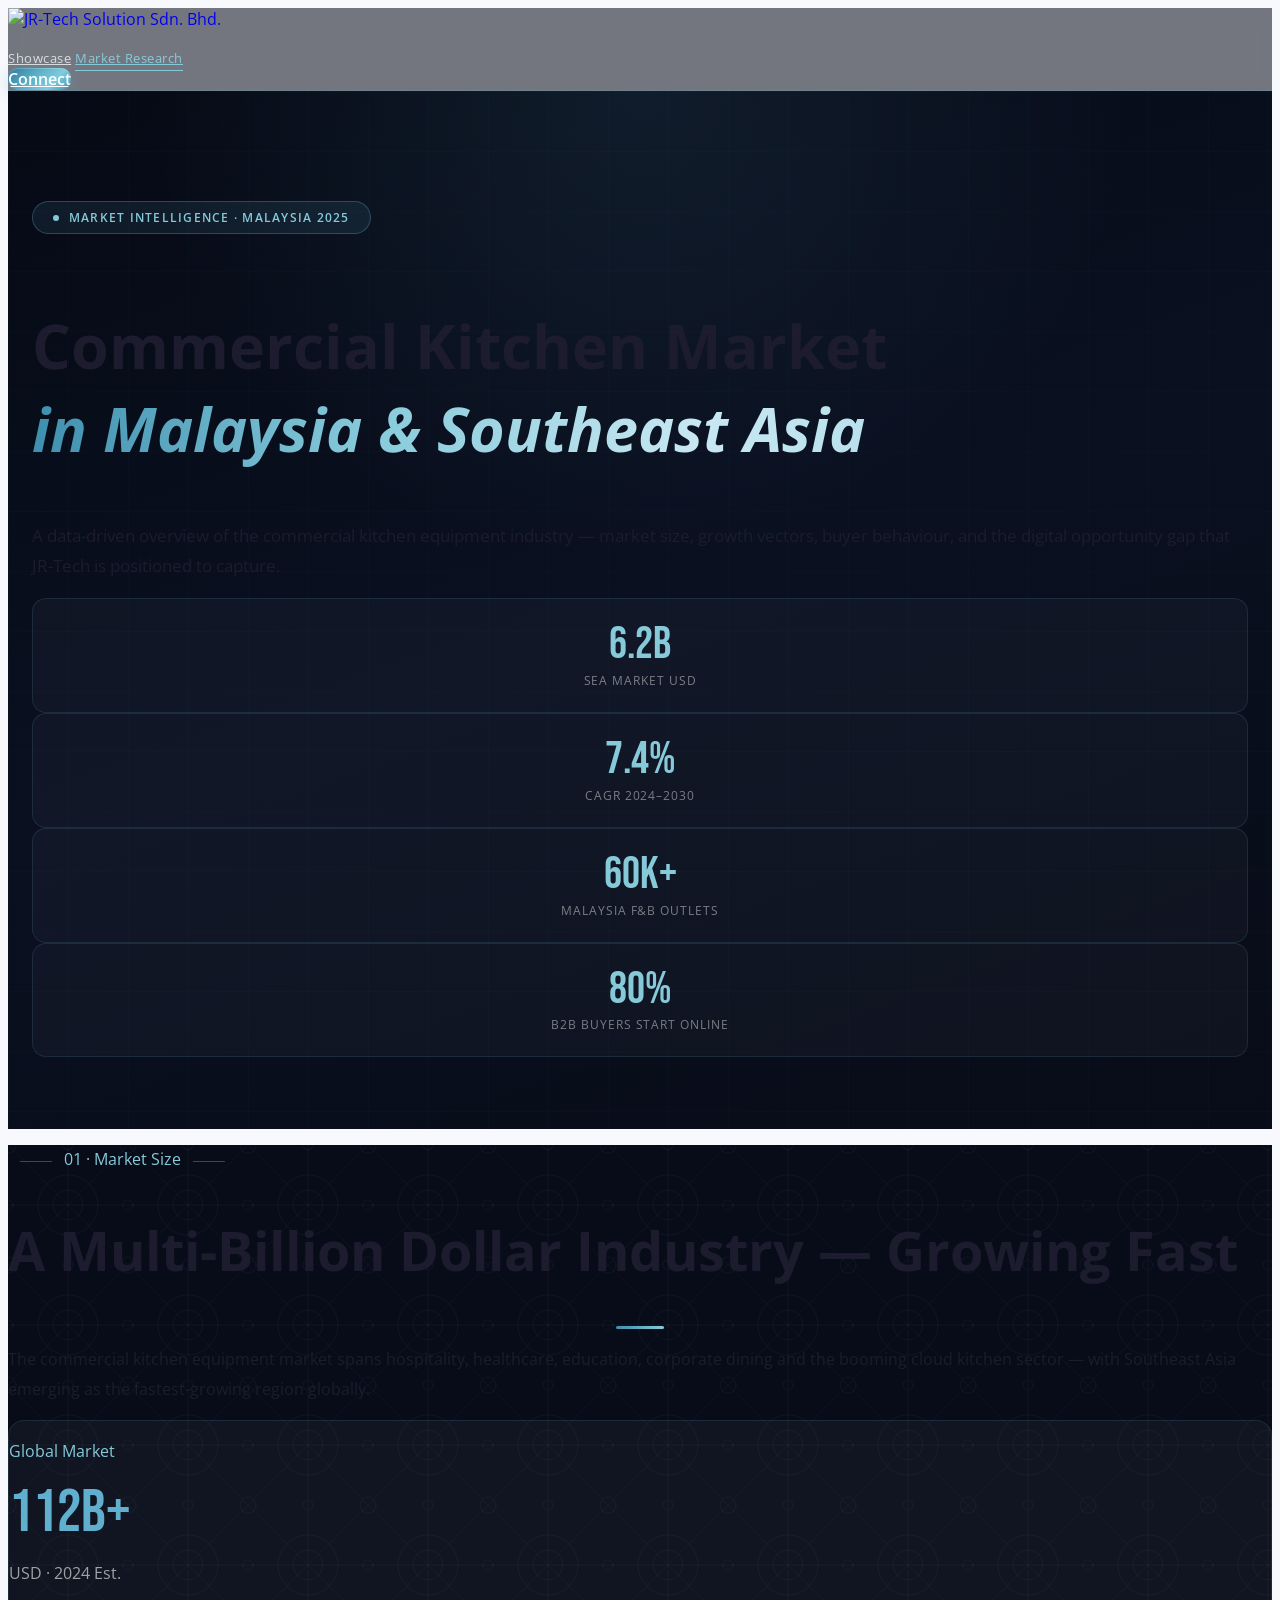
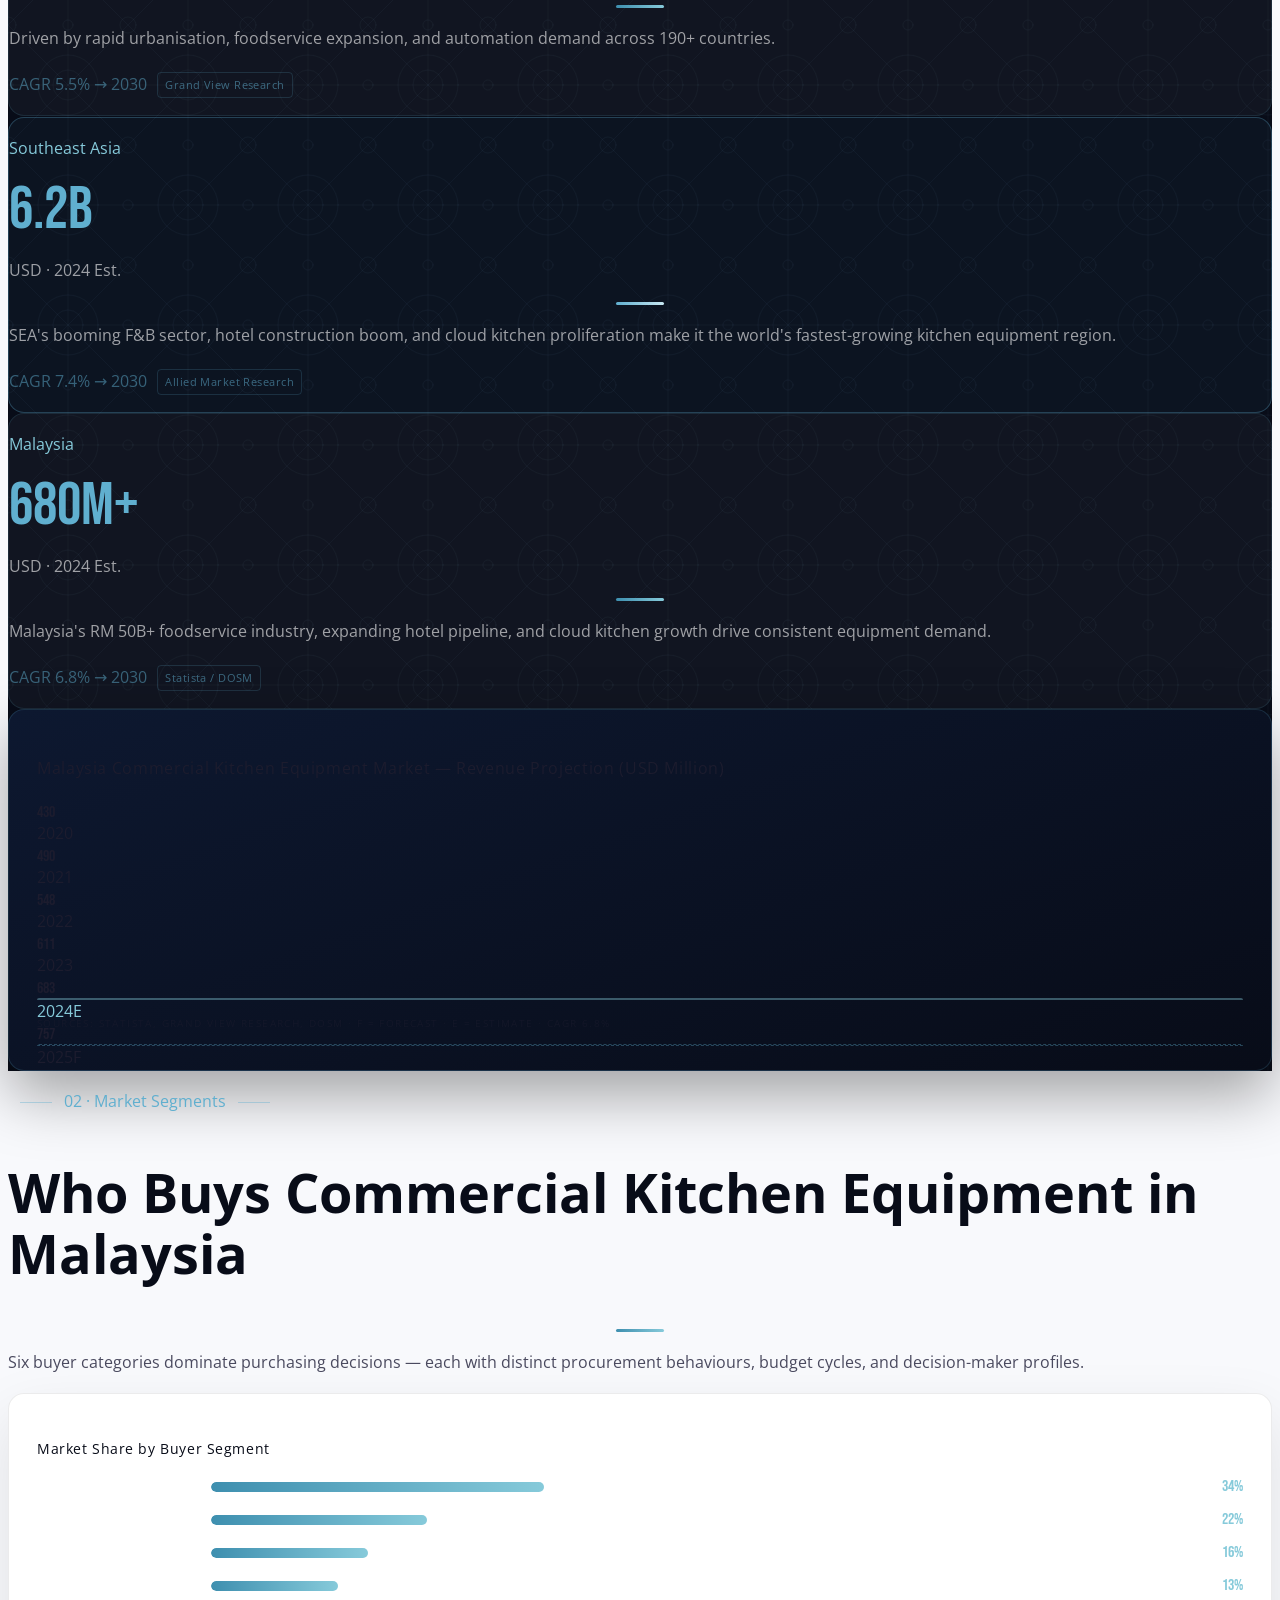
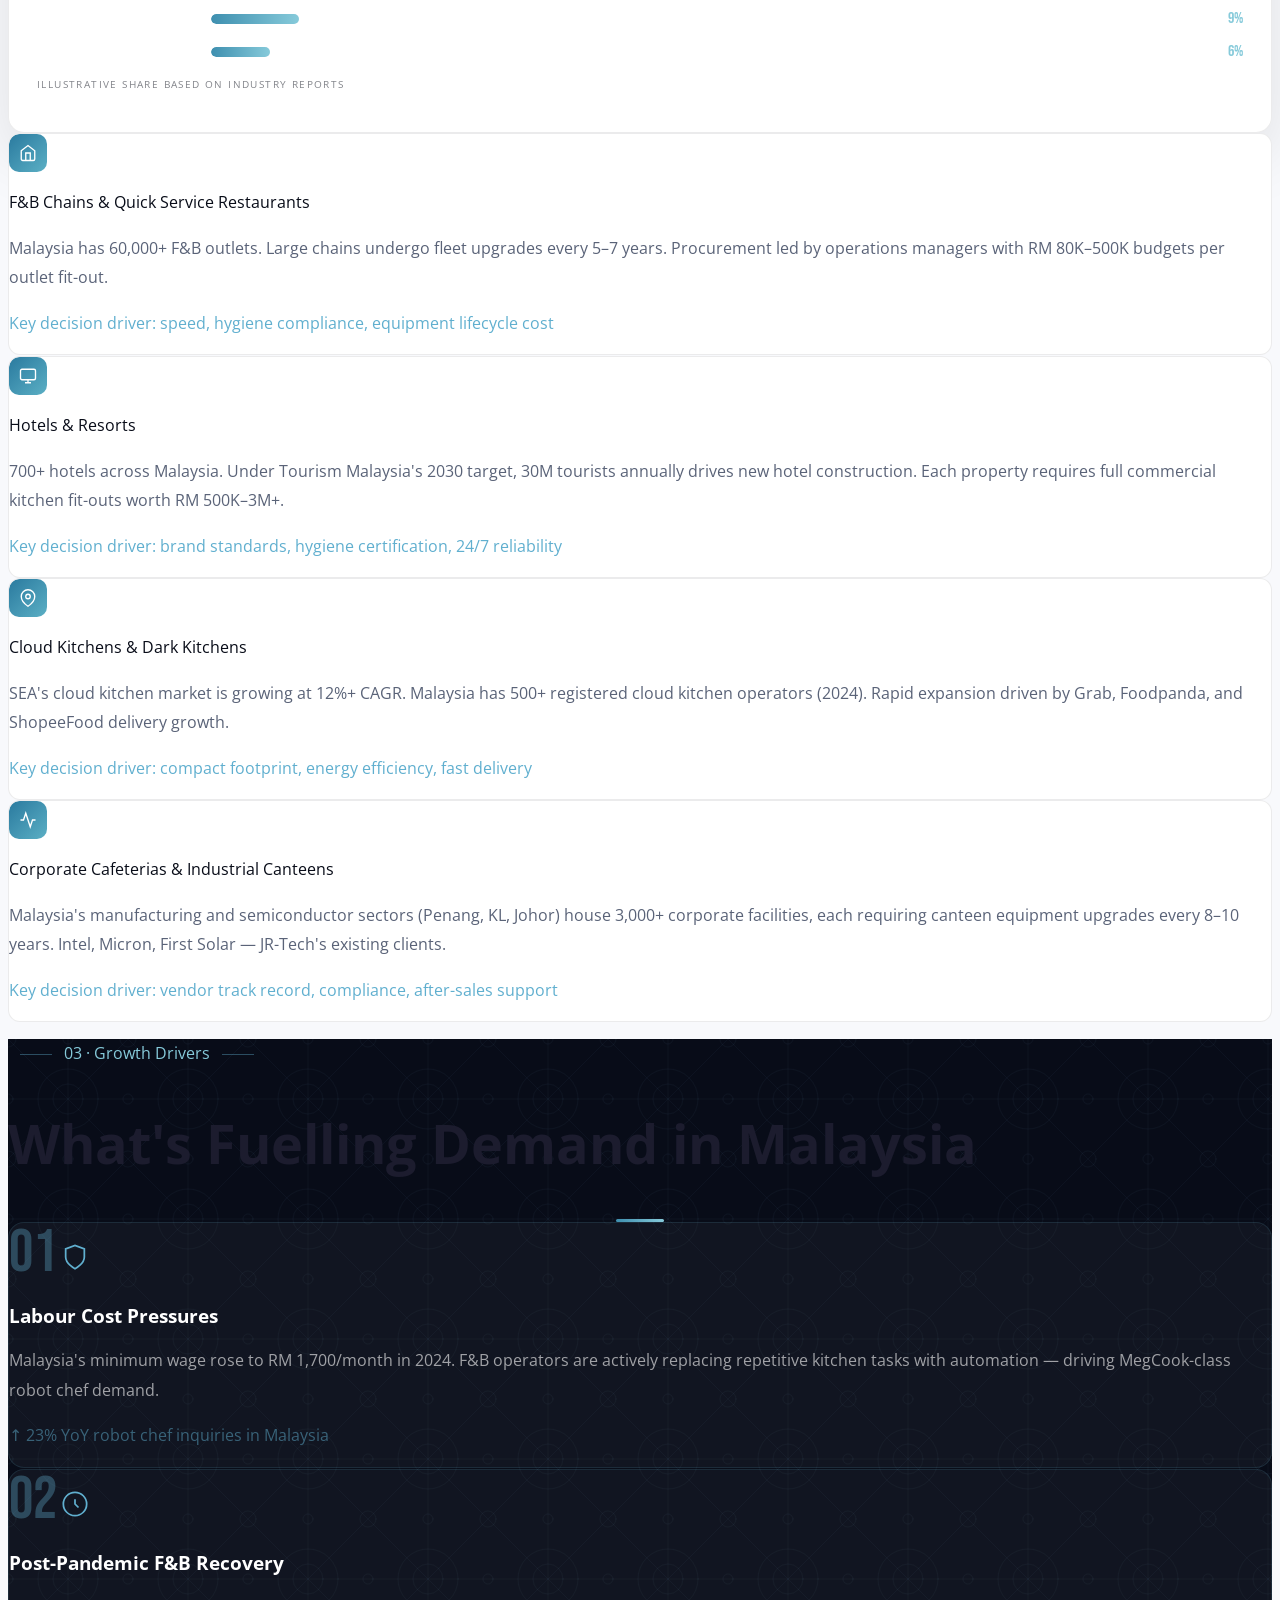
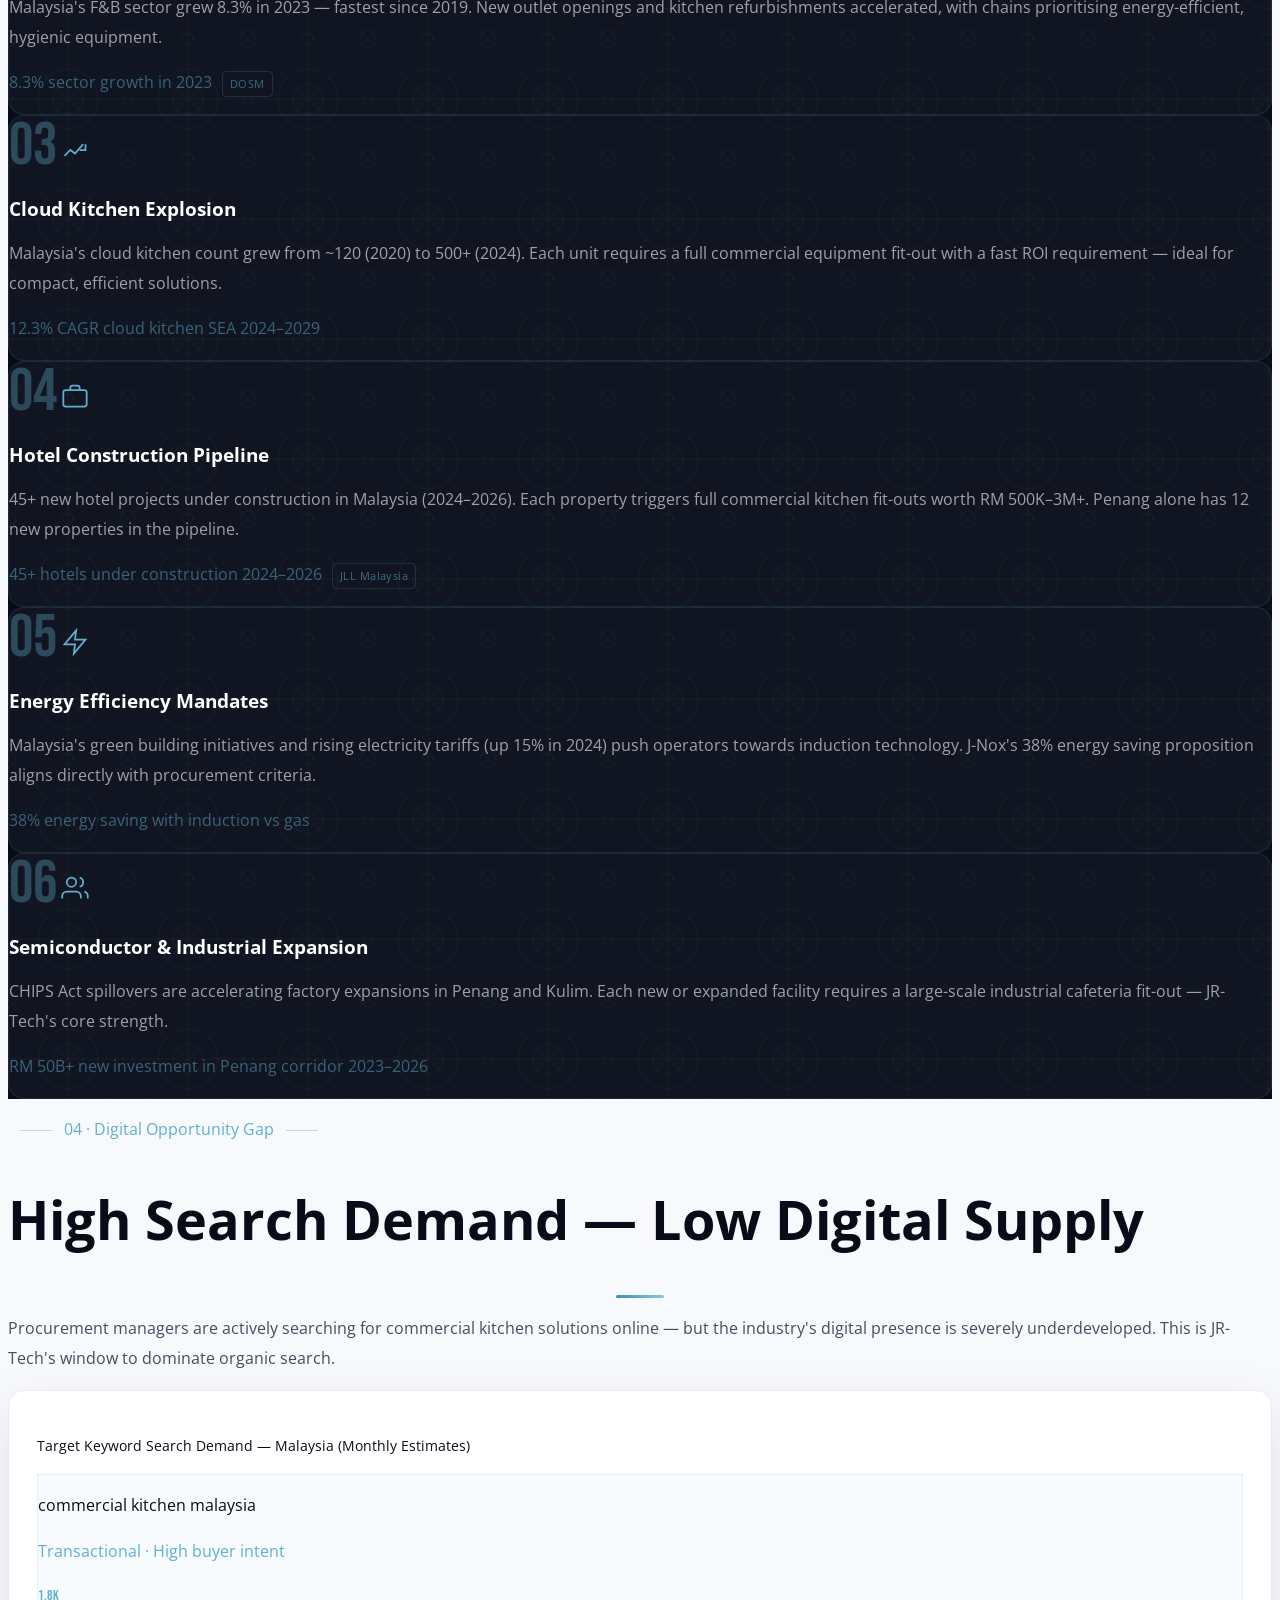
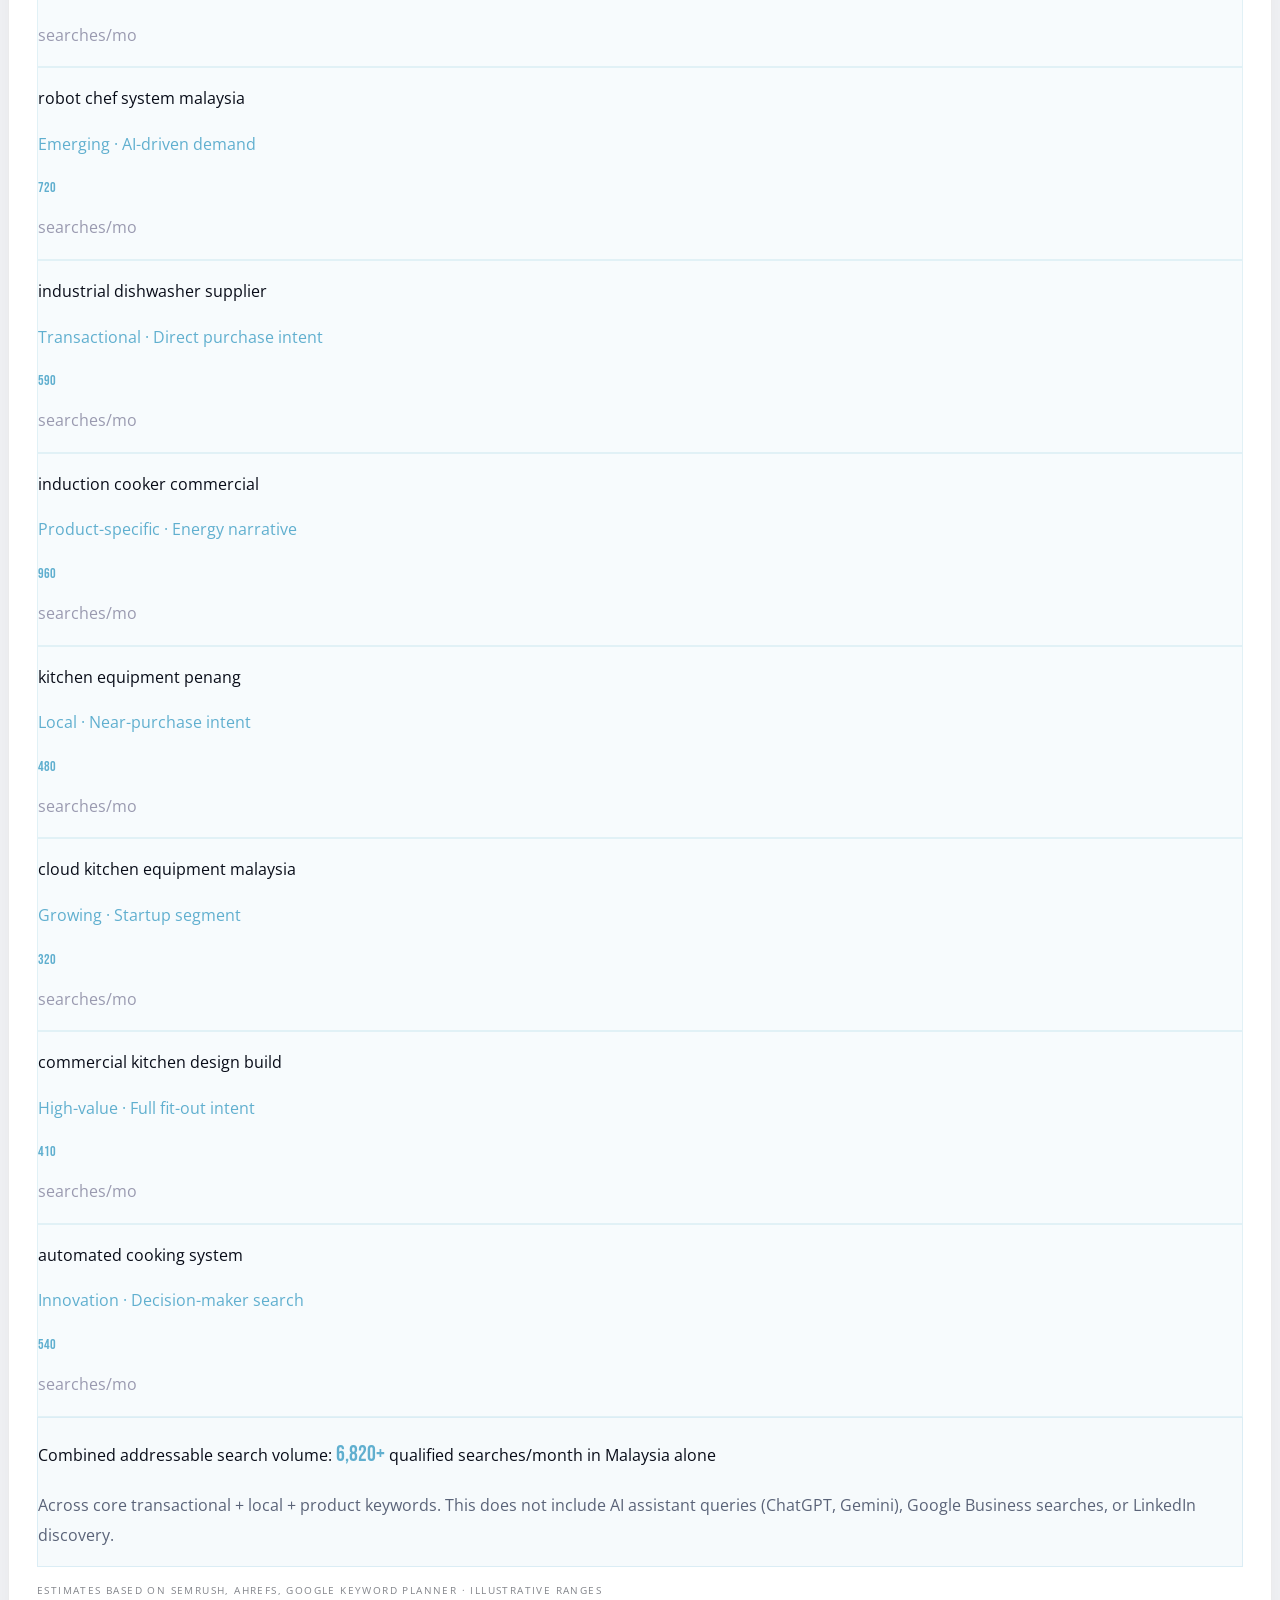
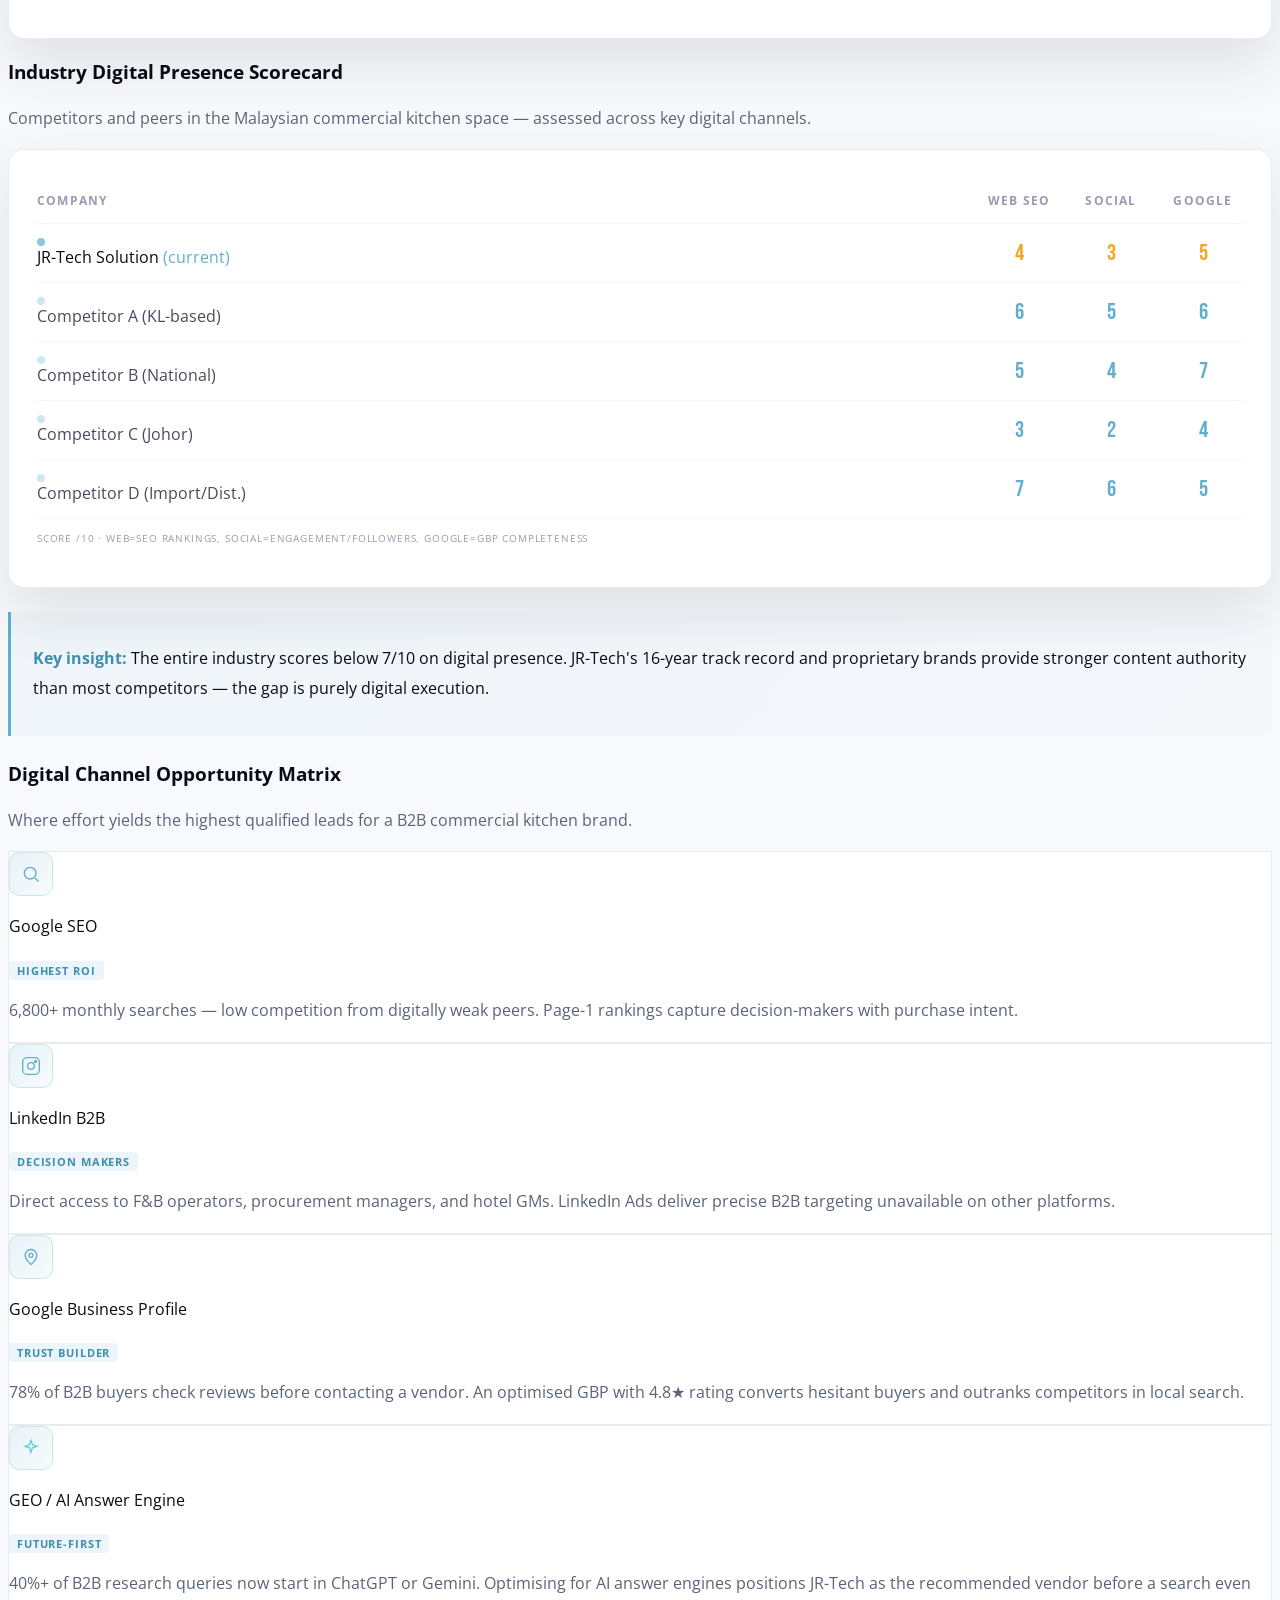
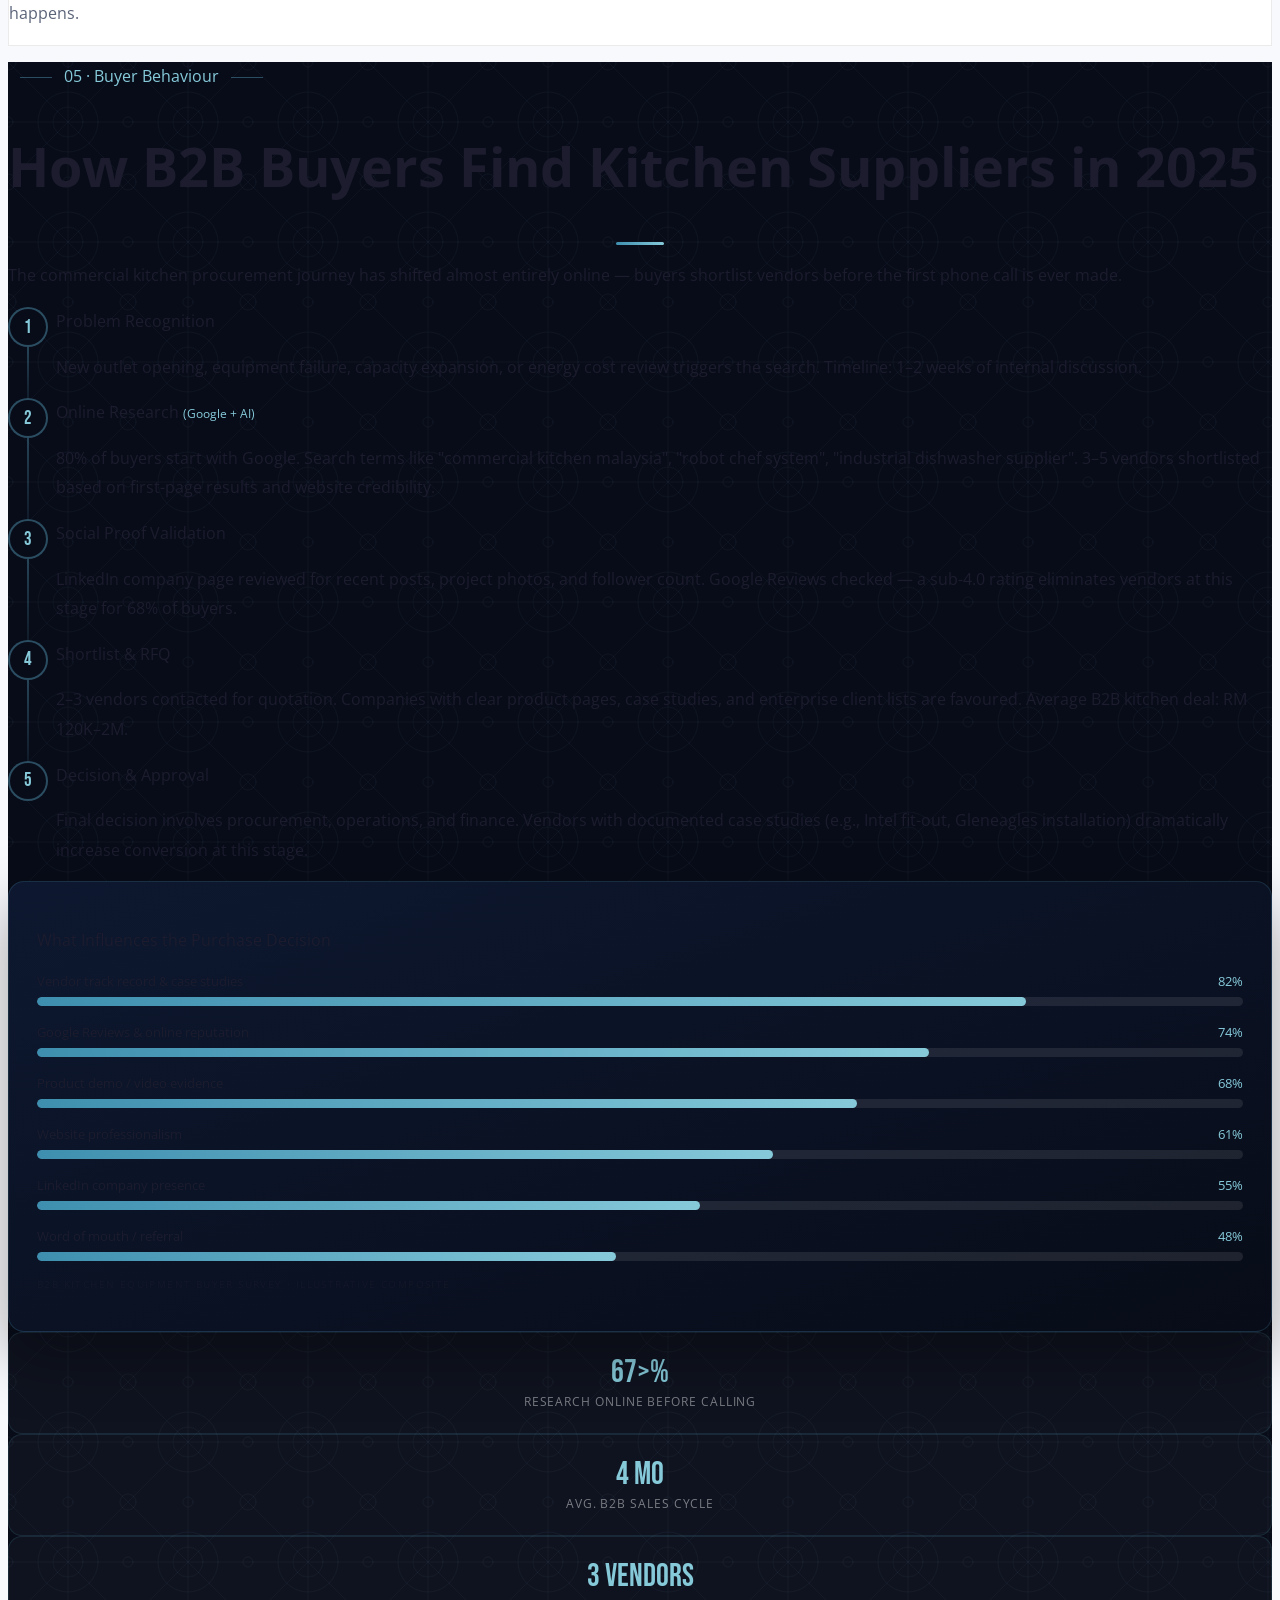
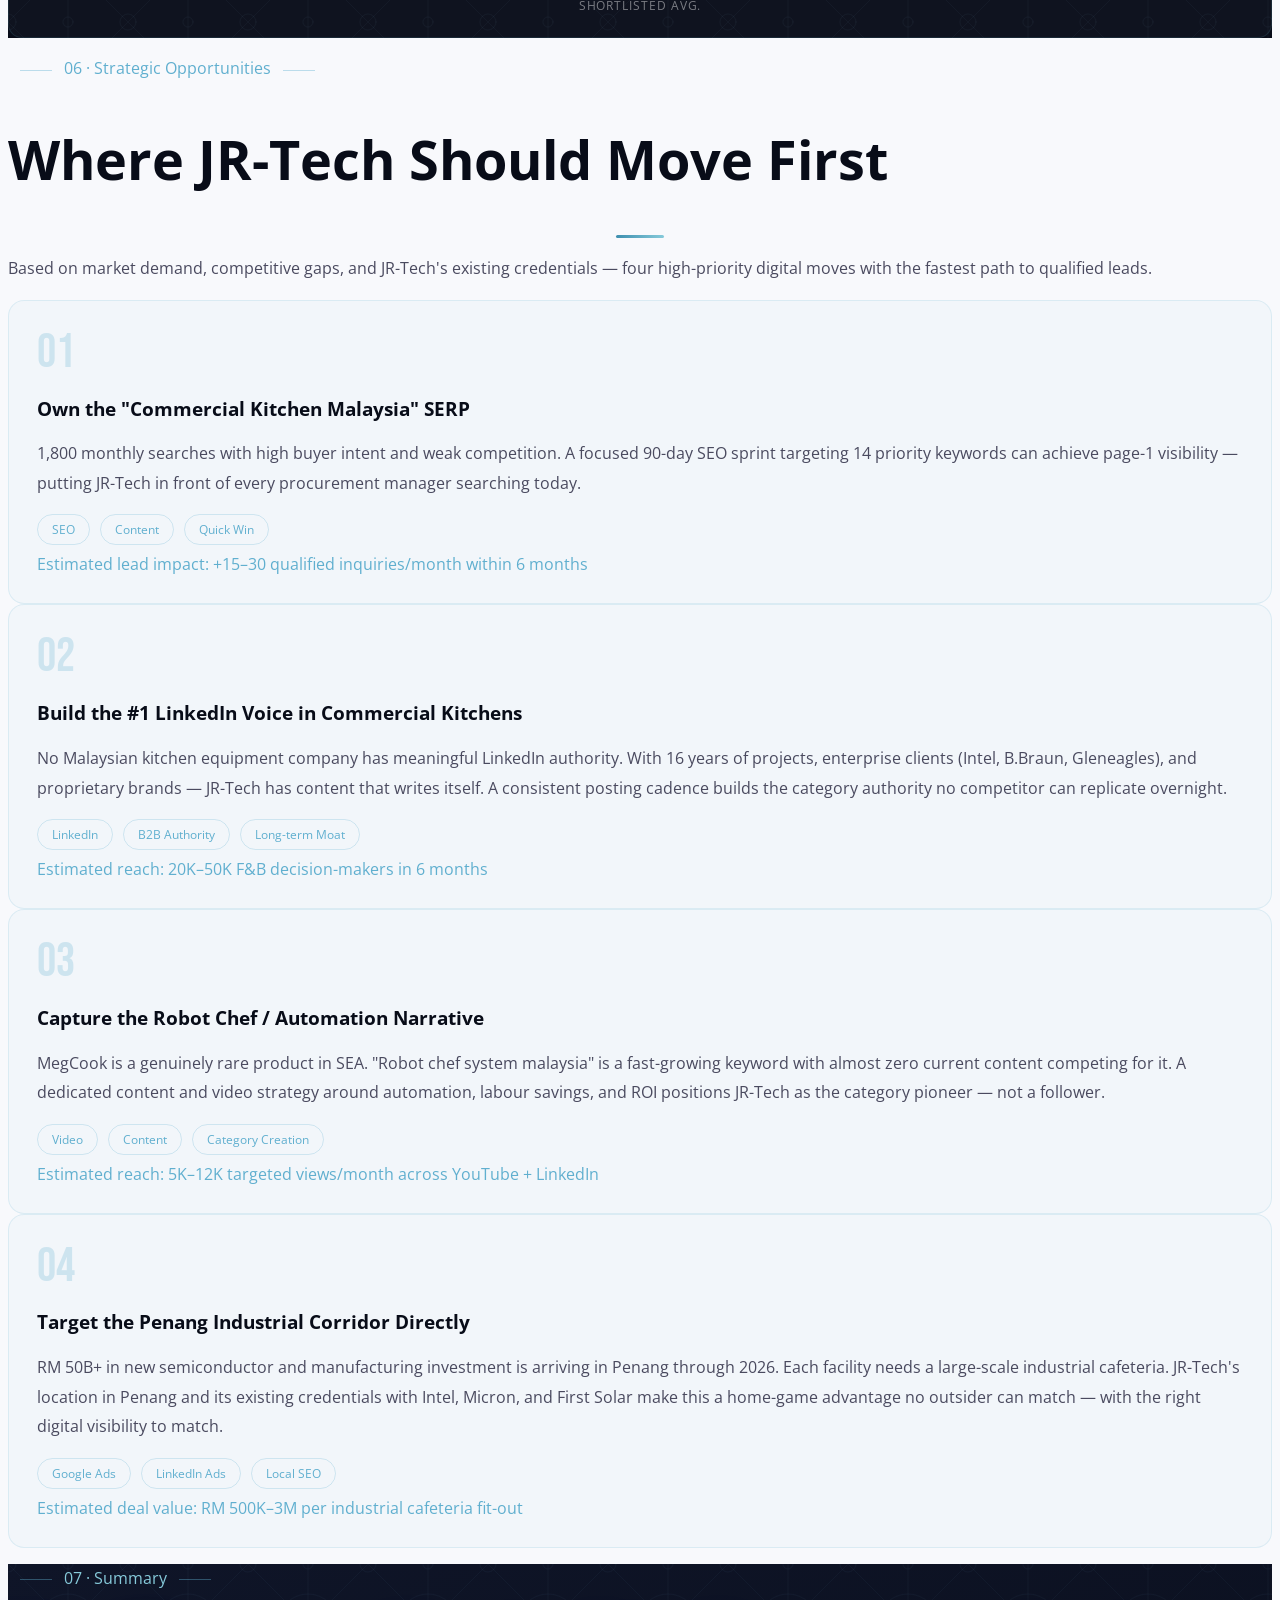
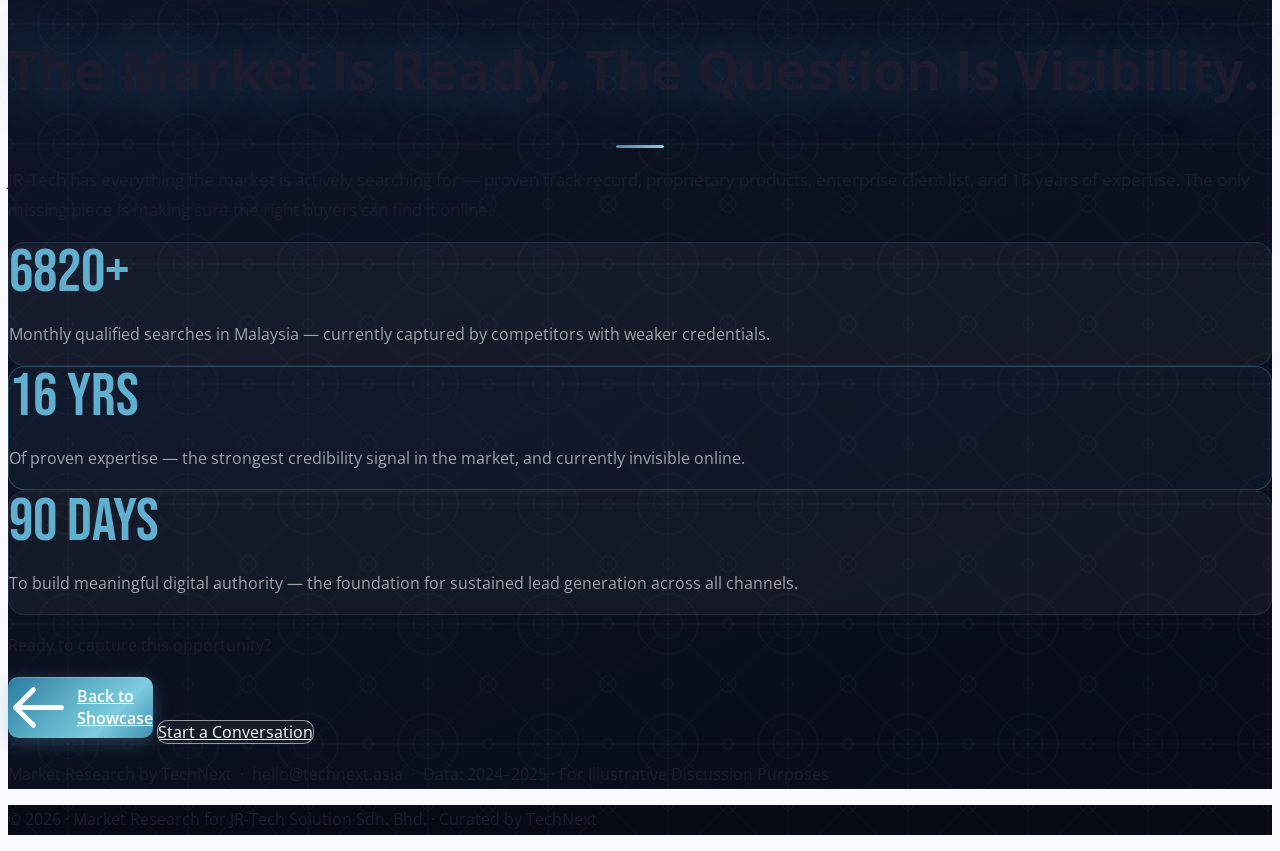
==== market-research.html @ 97bd0e23 "Add comprehensive market research page with 7 sections - Market size: Global $112B, SEA $6.2B, Malay" ====
<!DOCTYPE html>
<html lang="en">
<head>
<meta charset="UTF-8"/>
<meta name="viewport" content="width=device-width, initial-scale=1.0"/>
<title>Market Research — JR-Tech Solution Sdn. Bhd. | TechNext</title>
<meta name="robots" content="noindex, nofollow"/>
<link rel="preconnect" href="https://fonts.googleapis.com"/>
<link rel="preconnect" href="https://fonts.gstatic.com" crossorigin/>
<link href="https://fonts.googleapis.com/css2?family=Open+Sans:ital,wght@0,300;0,400;0,500;0,600;0,700;0,800;1,400&family=Bebas+Neue&display=swap" rel="stylesheet"/>
<script src="https://cdn.tailwindcss.com"></script>
<script>
tailwind.config={theme:{extend:{colors:{steel:{'DEFAULT':'#080C18','light':'#0F1528','mid':'#141A32'},metal:{'DEFAULT':'#60AFCF','light':'#86CADA','pale':'#EDF5F8'},silver:{'DEFAULT':'#F8F9FC','dark':'#EEF2F8','deeper':'#E2E8F4'}},fontFamily:{display:['Open Sans','system-ui','sans-serif'],body:['Open Sans','system-ui','sans-serif'],alt:['Bebas Neue','cursive','sans-serif']}}}}
</script>
<link rel="stylesheet" href="styles.css?v=2"/>
<style>
/* ── Page-specific additions ── */
.mr-hero{background:linear-gradient(160deg,#060A15 0%,#0A1020 50%,#080C18 100%);min-height:48vh;display:flex;align-items:center;padding:110px 24px 72px;position:relative;overflow:hidden}
.mr-hero::before{content:'';position:absolute;inset:0;background:radial-gradient(ellipse 60% 70% at 50% 0%,rgba(96,175,207,.10) 0%,transparent 65%);pointer-events:none}

/* Segment donut ring */
.seg-ring{width:220px;height:220px;flex-shrink:0}

/* Segment bar rows */
.seg-bar-row{display:flex;align-items:center;gap:14px;margin-bottom:14px}
.seg-bar-label{font-size:.78rem;color:rgba(255,255,255,.65);width:160px;flex-shrink:0;white-space:nowrap}
.seg-bar-track{flex:1;height:10px;border-radius:6px;background:rgba(255,255,255,.07);overflow:hidden}
.seg-bar-fill{height:100%;border-radius:6px;background:linear-gradient(90deg,#3E8FAF,#86CADA);width:0;transition:width 1.4s cubic-bezier(.2,.7,.3,1)}
.seg-bar-pct{font-family:'Bebas Neue',cursive;font-size:1rem;color:#86CADA;width:38px;text-align:right;flex-shrink:0}
.in-view .seg-bar-fill{width:var(--w)}

/* Trend line mini */
.trend-spark{display:flex;align-items:flex-end;gap:6px;height:80px}
.trend-bar{flex:1;border-radius:4px 4px 0 0;background:linear-gradient(180deg,#86CADA,#3E8FAF);min-height:8px;transition:height 1.2s cubic-bezier(.2,.7,.3,1)}

/* Keyword chip row */
.kw-chip{display:inline-flex;align-items:center;gap:6px;background:rgba(96,175,207,.08);border:1px solid rgba(96,175,207,.22);border-radius:99px;padding:5px 14px;font-size:.75rem;color:#86CADA;letter-spacing:.04em;margin:4px 5px 4px 0}
.kw-vol{font-family:'Bebas Neue',cursive;font-size:.85rem;color:#60AFCF}

/* Competitor row */
.comp-row{display:grid;grid-template-columns:1fr 80px 80px 80px;gap:12px;align-items:center;padding:14px 0;border-bottom:1px solid rgba(96,175,207,.08)}
.comp-row:last-child{border-bottom:none}
.comp-dot{width:8px;height:8px;border-radius:50%;flex-shrink:0}
.comp-score{font-family:'Bebas Neue',cursive;font-size:1.45rem;text-align:center}

/* Buyer journey steps */
.journey-step{position:relative;padding-left:48px}
.journey-step::before{content:'';position:absolute;left:19px;top:38px;width:2px;height:calc(100% - 10px);background:linear-gradient(180deg,rgba(96,175,207,.35),rgba(96,175,207,.06))}
.journey-step:last-child::before{display:none}
.step-circle{position:absolute;left:0;top:0;width:40px;height:40px;border-radius:50%;border:2px solid rgba(96,175,207,.4);display:flex;align-items:center;justify-content:center;background:#080C18;font-family:'Bebas Neue',cursive;font-size:1.2rem;color:#86CADA}

/* Opportunity cards */
.opp-card{background:rgba(96,175,207,.04);border:1px solid rgba(96,175,207,.16);border-radius:16px;padding:28px;transition:transform .4s cubic-bezier(.34,1.4,.64,1),box-shadow .4s ease,border-color .3s ease}
.opp-card:hover{transform:translateY(-5px);box-shadow:0 18px 44px rgba(0,0,0,.3);border-color:rgba(96,175,207,.4)}
.opp-num{font-family:'Bebas Neue',cursive;font-size:3rem;color:rgba(96,175,207,.25);line-height:1}

/* Stat highlight tiles */
.stat-tile{background:rgba(255,255,255,.03);border:1px solid rgba(96,175,207,.14);border-radius:14px;padding:24px;text-align:center}
.stat-tile .n{font-family:'Bebas Neue',cursive;font-size:2.8rem;color:#86CADA;line-height:1;display:block}
.stat-tile .l{font-size:.72rem;color:rgba(255,255,255,.45);letter-spacing:.08em;text-transform:uppercase;margin-top:5px;display:block}

/* Source badge */
.src{display:inline-block;font-size:.68rem;color:rgba(96,175,207,.55);border:1px solid rgba(96,175,207,.18);border-radius:4px;padding:2px 7px;margin-left:6px;vertical-align:middle;letter-spacing:.04em}

/* Heat cell */
.heat-grid{display:grid;grid-template-columns:repeat(5,1fr);gap:4px}
.heat-cell{border-radius:5px;height:44px;display:flex;align-items:center;justify-content:center;font-size:.7rem;font-weight:600;letter-spacing:.04em;text-align:center;padding:2px 4px;line-height:1.3}

/* Insight callout */
.callout{background:linear-gradient(135deg,rgba(96,175,207,.08),rgba(96,175,207,.03));border-left:3px solid #60AFCF;border-radius:0 12px 12px 0;padding:16px 22px;margin:24px 0}
</style>
</head>
<body>
<div id="progress"></div>
<div id="cursor-glow"></div>
<button id="toTop" aria-label="Back to top"><svg width="18" height="18" fill="none" stroke="currentColor" stroke-width="2.2" viewBox="0 0 24 24"><path stroke-linecap="round" stroke-linejoin="round" d="M5 15l7-7 7 7"/></svg></button>

<!-- NAV -->
<nav class="fixed top-0 left-0 right-0 z-50 px-6 lg:px-12 py-4" id="nav" style="background:rgba(8,12,24,.55);backdrop-filter:blur(10px);-webkit-backdrop-filter:blur(10px);border-bottom:1px solid rgba(96,175,207,.18)">
  <div class="max-w-6xl mx-auto flex items-center justify-between">
    <a href="https://technextsg.github.io/jrtech-website/" target="_blank" style="text-decoration:none;display:flex;align-items:center">
      <img src="https://technextsg.github.io/jrtech-website/img/JR-Tech-Logo_Final-white.png" alt="JR-Tech Solution Sdn. Bhd." style="height:38px;width:auto">
    </a>
    <div class="flex items-center gap-4 md:gap-8">
      <a href="index.html" class="nav-page">Showcase</a>
      <a href="market-research.html" class="nav-page nav-current">Market Research</a>
    </div>
    <a href="index.html#next" class="btn btn-orange text-[11px] tracking-[.16em] uppercase px-5 md:px-6 py-2.5 font-semibold">Connect</a>
  </div>
</nav>

<!-- HERO -->
<section class="mr-hero">
  <div class="grid-field" style="opacity:.1"></div>
  <div class="max-w-5xl mx-auto w-full relative z-10">
    <div class="hero-badge-pill reveal" style="margin-bottom:20px">
      <span class="badge-dot"></span>
      Market Intelligence · Malaysia 2025
    </div>
    <h1 class="text-white font-bold leading-[1.1] mb-5 reveal" style="font-family:'Open Sans',sans-serif;font-size:clamp(2.2rem,5vw,3.8rem)">
      Commercial Kitchen Market<br>
      <em class="not-italic orange-anim">in Malaysia &amp; Southeast Asia</em>
    </h1>
    <p class="text-white/60 max-w-2xl reveal" style="font-size:1.05rem;line-height:1.8">
      A data-driven overview of the commercial kitchen equipment industry — market size, growth vectors, buyer behaviour, and the digital opportunity gap that JR-Tech is positioned to capture.
    </p>
    <!-- Quick stats row -->
    <div class="grid grid-cols-2 md:grid-cols-4 gap-4 mt-12 reveal">
      <div class="stat-tile">
        <span class="n" data-count="6" data-suffix=".2B">6.2B</span>
        <span class="l">SEA Market USD</span>
      </div>
      <div class="stat-tile">
        <span class="n" data-count="7" data-suffix=".4%">7.4%</span>
        <span class="l">CAGR 2024–2030</span>
      </div>
      <div class="stat-tile">
        <span class="n" data-count="60" data-suffix="K+">60K+</span>
        <span class="l">Malaysia F&amp;B Outlets</span>
      </div>
      <div class="stat-tile">
        <span class="n" data-count="80" data-suffix="%">80%</span>
        <span class="l">B2B Buyers Start Online</span>
      </div>
    </div>
  </div>
</section>

<!-- 01 MARKET SIZE -->
<section id="market-size" class="py-24 px-6" style="background:#080C18">
  <div class="max-w-6xl mx-auto">
    <div class="text-center mb-14 reveal">
      <p class="label-ornament text-[11px] tracking-[.3em] uppercase mb-4" style="color:#86CADA">01 · Market Size</p>
      <h2 class="text-white font-bold mb-4" style="font-family:'Open Sans',sans-serif;font-size:clamp(1.8rem,3.5vw,2.8rem)">A Multi-Billion Dollar Industry — Growing Fast</h2>
      <div class="orange-bar mx-auto mb-5"></div>
      <p class="text-white/55 max-w-2xl mx-auto" style="font-size:1rem">The commercial kitchen equipment market spans hospitality, healthcare, education, corporate dining and the booming cloud kitchen sector — with Southeast Asia emerging as the fastest-growing region globally.</p>
    </div>

    <!-- 3-tier market funnel -->
    <div class="grid grid-cols-1 md:grid-cols-3 gap-5 mb-12">
      <div class="pillar-card p-8 reveal-s d1 text-center">
        <p class="text-[11px] tracking-[.22em] uppercase mb-3" style="color:#86CADA">Global Market</p>
        <div class="kpi-num mb-1" data-count="112" data-suffix="B+">0</div>
        <p class="text-white/40 text-xs mb-3">USD · 2024 Est.</p>
        <div class="orange-bar mx-auto mb-3"></div>
        <p class="text-white/60 text-sm">Driven by rapid urbanisation, foodservice expansion, and automation demand across 190+ countries.</p>
        <p class="mt-3 text-xs" style="color:rgba(96,175,207,.5)">CAGR 5.5% → 2030 <span class="src">Grand View Research</span></p>
      </div>
      <div class="pillar-card p-8 reveal-s d2 text-center" style="border-color:rgba(96,175,207,.30);background:rgba(96,175,207,.05)">
        <p class="text-[11px] tracking-[.22em] uppercase mb-3" style="color:#86CADA">Southeast Asia</p>
        <div class="kpi-num mb-1" data-count="6" data-suffix=".2B">0</div>
        <p class="text-white/40 text-xs mb-3">USD · 2024 Est.</p>
        <div class="orange-bar mx-auto mb-3" style="background:linear-gradient(90deg,#60AFCF,#C8E8F2)"></div>
        <p class="text-white/60 text-sm">SEA's booming F&amp;B sector, hotel construction boom, and cloud kitchen proliferation make it the world's fastest-growing kitchen equipment region.</p>
        <p class="mt-3 text-xs" style="color:rgba(96,175,207,.5)">CAGR 7.4% → 2030 <span class="src">Allied Market Research</span></p>
      </div>
      <div class="pillar-card p-8 reveal-s d3 text-center">
        <p class="text-[11px] tracking-[.22em] uppercase mb-3" style="color:#86CADA">Malaysia</p>
        <div class="kpi-num mb-1" data-count="680" data-suffix="M+">0</div>
        <p class="text-white/40 text-xs mb-3">USD · 2024 Est.</p>
        <div class="orange-bar mx-auto mb-3"></div>
        <p class="text-white/60 text-sm">Malaysia's RM 50B+ foodservice industry, expanding hotel pipeline, and cloud kitchen growth drive consistent equipment demand.</p>
        <p class="mt-3 text-xs" style="color:rgba(96,175,207,.5)">CAGR 6.8% → 2030 <span class="src">Statista / DOSM</span></p>
      </div>
    </div>

    <!-- Growth chart -->
    <div class="panel panel-d reveal p-8">
      <p class="text-white/80 text-sm font-semibold mb-6" style="letter-spacing:.04em">Malaysia Commercial Kitchen Equipment Market — Revenue Projection (USD Million)</p>
      <div class="flex items-end gap-3 mb-3" style="height:200px">
        <div class="flex flex-col items-center justify-end h-full flex-1">
          <span class="text-white/40 text-xs mb-2" style="font-family:'Bebas Neue',cursive">430</span>
          <div style="width:100%;background:linear-gradient(180deg,#60AFCF,#3E8FAF);border-radius:5px 5px 0 0;height:43%" class="in-view"></div>
          <span class="text-white/50 text-xs mt-2">2020</span>
        </div>
        <div class="flex flex-col items-center justify-end h-full flex-1">
          <span class="text-white/40 text-xs mb-2" style="font-family:'Bebas Neue',cursive">490</span>
          <div style="width:100%;background:linear-gradient(180deg,#60AFCF,#3E8FAF);border-radius:5px 5px 0 0;height:49%"></div>
          <span class="text-white/50 text-xs mt-2">2021</span>
        </div>
        <div class="flex flex-col items-center justify-end h-full flex-1">
          <span class="text-white/40 text-xs mb-2" style="font-family:'Bebas Neue',cursive">548</span>
          <div style="width:100%;background:linear-gradient(180deg,#60AFCF,#3E8FAF);border-radius:5px 5px 0 0;height:55%"></div>
          <span class="text-white/50 text-xs mt-2">2022</span>
        </div>
        <div class="flex flex-col items-center justify-end h-full flex-1">
          <span class="text-white/40 text-xs mb-2" style="font-family:'Bebas Neue',cursive">611</span>
          <div style="width:100%;background:linear-gradient(180deg,#86CADA,#60AFCF);border-radius:5px 5px 0 0;height:61%"></div>
          <span class="text-white/50 text-xs mt-2">2023</span>
        </div>
        <div class="flex flex-col items-center justify-end h-full flex-1">
          <span class="text-white/40 text-xs mb-2" style="font-family:'Bebas Neue',cursive">683</span>
          <div style="width:100%;background:linear-gradient(180deg,#86CADA,#60AFCF);border-radius:5px 5px 0 0;height:68%;border:1px solid rgba(134,202,218,.4)"></div>
          <span class="text-white/70 text-xs mt-2 font-semibold" style="color:#86CADA">2024E</span>
        </div>
        <div class="flex flex-col items-center justify-end h-full flex-1">
          <span class="text-white/40 text-xs mb-2" style="font-family:'Bebas Neue',cursive">757</span>
          <div style="width:100%;background:linear-gradient(180deg,rgba(134,202,218,.5),rgba(96,175,207,.3));border-radius:5px 5px 0 0;height:76%;border:1px dashed rgba(96,175,207,.35)"></div>
          <span class="text-white/40 text-xs mt-2">2025F</span>
        </div>
        <div class="flex flex-col items-center justify-end h-full flex-1">
          <span class="text-white/40 text-xs mb-2" style="font-family:'Bebas Neue',cursive">840</span>
          <div style="width:100%;background:linear-gradient(180deg,rgba(134,202,218,.5),rgba(96,175,207,.3));border-radius:5px 5px 0 0;height:84%;border:1px dashed rgba(96,175,207,.35)"></div>
          <span class="text-white/40 text-xs mt-2">2026F</span>
        </div>
        <div class="flex flex-col items-center justify-end h-full flex-1">
          <span class="text-white/40 text-xs mb-2" style="font-family:'Bebas Neue',cursive">1.04B</span>
          <div style="width:100%;background:linear-gradient(180deg,rgba(134,202,218,.5),rgba(96,175,207,.3));border-radius:5px 5px 0 0;height:100%;border:1px dashed rgba(96,175,207,.35)"></div>
          <span class="text-white/40 text-xs mt-2">2030F</span>
        </div>
      </div>
      <p class="chart-note text-white">Sources: Statista, Grand View Research, DOSM · F = Forecast · E = Estimate · CAGR 6.8%</p>
    </div>
  </div>
</section>

<!-- 02 MARKET SEGMENTS -->
<section id="segments" class="py-24 px-6" style="background:#F8F9FC">
  <div class="max-w-6xl mx-auto">
    <div class="text-center mb-14 reveal">
      <p class="label-ornament text-[11px] tracking-[.3em] uppercase mb-4" style="color:#60AFCF">02 · Market Segments</p>
      <h2 class="font-bold mb-4" style="font-family:'Open Sans',sans-serif;font-size:clamp(1.8rem,3.5vw,2.8rem);color:#080C18">Who Buys Commercial Kitchen Equipment in Malaysia</h2>
      <div class="orange-bar mx-auto mb-5"></div>
      <p class="max-w-2xl mx-auto" style="color:#4A4A5F;font-size:1rem">Six buyer categories dominate purchasing decisions — each with distinct procurement behaviours, budget cycles, and decision-maker profiles.</p>
    </div>

    <div class="grid grid-cols-1 lg:grid-cols-2 gap-10 items-start">
      <!-- Segment breakdown bars -->
      <div class="panel panel-l reveal-l p-8">
        <p class="font-semibold mb-6" style="color:#080C18;font-size:.9rem;letter-spacing:.04em">Market Share by Buyer Segment</p>

        <div class="seg-bar-row reveal-s d1">
          <span class="seg-bar-label">F&amp;B Chains &amp; QSR</span>
          <div class="seg-bar-track"><div class="seg-bar-fill" style="--w:34%"></div></div>
          <span class="seg-bar-pct">34%</span>
        </div>
        <div class="seg-bar-row reveal-s d2">
          <span class="seg-bar-label">Hotels &amp; Resorts</span>
          <div class="seg-bar-track"><div class="seg-bar-fill" style="--w:22%"></div></div>
          <span class="seg-bar-pct">22%</span>
        </div>
        <div class="seg-bar-row reveal-s d3">
          <span class="seg-bar-label">Corporate Cafeterias</span>
          <div class="seg-bar-track"><div class="seg-bar-fill" style="--w:16%"></div></div>
          <span class="seg-bar-pct">16%</span>
        </div>
        <div class="seg-bar-row reveal-s d4">
          <span class="seg-bar-label">Cloud Kitchens</span>
          <div class="seg-bar-track"><div class="seg-bar-fill" style="--w:13%"></div></div>
          <span class="seg-bar-pct">13%</span>
        </div>
        <div class="seg-bar-row reveal-s d5">
          <span class="seg-bar-label">Healthcare &amp; Institutions</span>
          <div class="seg-bar-track"><div class="seg-bar-fill" style="--w:9%"></div></div>
          <span class="seg-bar-pct">9%</span>
        </div>
        <div class="seg-bar-row reveal-s d6">
          <span class="seg-bar-label">Education &amp; Others</span>
          <div class="seg-bar-track"><div class="seg-bar-fill" style="--w:6%"></div></div>
          <span class="seg-bar-pct">6%</span>
        </div>
        <p class="chart-note" style="color:#080C18">Illustrative share based on industry reports</p>
      </div>

      <!-- Segment detail cards -->
      <div class="space-y-4 reveal-r">
        <div class="icard p-5" style="background:#fff;border:1px solid rgba(8,12,24,.08)">
          <div class="flex items-start gap-4">
            <div style="width:38px;height:38px;border-radius:10px;background:linear-gradient(135deg,#2A7A9F,#5BAFC4);display:flex;align-items:center;justify-content:center;flex-shrink:0">
              <svg width="18" height="18" fill="none" stroke="#fff" stroke-width="1.8" viewBox="0 0 24 24"><path d="M3 9l9-7 9 7v11a2 2 0 01-2 2H5a2 2 0 01-2-2z"/><path d="M9 22V12h6v10"/></svg>
            </div>
            <div>
              <p class="font-semibold text-sm mb-1" style="color:#080C18">F&amp;B Chains &amp; Quick Service Restaurants</p>
              <p class="text-xs" style="color:#5A6378">Malaysia has 60,000+ F&amp;B outlets. Large chains undergo fleet upgrades every 5–7 years. Procurement led by operations managers with RM 80K–500K budgets per outlet fit-out.</p>
              <p class="mt-2 text-xs font-semibold" style="color:#60AFCF">Key decision driver: speed, hygiene compliance, equipment lifecycle cost</p>
            </div>
          </div>
        </div>

        <div class="icard p-5" style="background:#fff;border:1px solid rgba(8,12,24,.08)">
          <div class="flex items-start gap-4">
            <div style="width:38px;height:38px;border-radius:10px;background:linear-gradient(135deg,#2A7A9F,#5BAFC4);display:flex;align-items:center;justify-content:center;flex-shrink:0">
              <svg width="18" height="18" fill="none" stroke="#fff" stroke-width="1.8" viewBox="0 0 24 24"><rect x="2" y="3" width="20" height="14" rx="2"/><path d="M8 21h8M12 17v4"/></svg>
            </div>
            <div>
              <p class="font-semibold text-sm mb-1" style="color:#080C18">Hotels &amp; Resorts</p>
              <p class="text-xs" style="color:#5A6378">700+ hotels across Malaysia. Under Tourism Malaysia's 2030 target, 30M tourists annually drives new hotel construction. Each property requires full commercial kitchen fit-outs worth RM 500K–3M+.</p>
              <p class="mt-2 text-xs font-semibold" style="color:#60AFCF">Key decision driver: brand standards, hygiene certification, 24/7 reliability</p>
            </div>
          </div>
        </div>

        <div class="icard p-5" style="background:#fff;border:1px solid rgba(8,12,24,.08)">
          <div class="flex items-start gap-4">
            <div style="width:38px;height:38px;border-radius:10px;background:linear-gradient(135deg,#2A7A9F,#5BAFC4);display:flex;align-items:center;justify-content:center;flex-shrink:0">
              <svg width="18" height="18" fill="none" stroke="#fff" stroke-width="1.8" viewBox="0 0 24 24"><path d="M21 10c0 7-9 13-9 13s-9-6-9-13a9 9 0 0118 0z"/><circle cx="12" cy="10" r="3"/></svg>
            </div>
            <div>
              <p class="font-semibold text-sm mb-1" style="color:#080C18">Cloud Kitchens &amp; Dark Kitchens</p>
              <p class="text-xs" style="color:#5A6378">SEA's cloud kitchen market is growing at 12%+ CAGR. Malaysia has 500+ registered cloud kitchen operators (2024). Rapid expansion driven by Grab, Foodpanda, and ShopeeFood delivery growth.</p>
              <p class="mt-2 text-xs font-semibold" style="color:#60AFCF">Key decision driver: compact footprint, energy efficiency, fast delivery</p>
            </div>
          </div>
        </div>

        <div class="icard p-5" style="background:#fff;border:1px solid rgba(8,12,24,.08)">
          <div class="flex items-start gap-4">
            <div style="width:38px;height:38px;border-radius:10px;background:linear-gradient(135deg,#2A7A9F,#5BAFC4);display:flex;align-items:center;justify-content:center;flex-shrink:0">
              <svg width="18" height="18" fill="none" stroke="#fff" stroke-width="1.8" viewBox="0 0 24 24"><path d="M22 12h-4l-3 9L9 3l-3 9H2"/></svg>
            </div>
            <div>
              <p class="font-semibold text-sm mb-1" style="color:#080C18">Corporate Cafeterias &amp; Industrial Canteens</p>
              <p class="text-xs" style="color:#5A6378">Malaysia's manufacturing and semiconductor sectors (Penang, KL, Johor) house 3,000+ corporate facilities, each requiring canteen equipment upgrades every 8–10 years. Intel, Micron, First Solar — JR-Tech's existing clients.</p>
              <p class="mt-2 text-xs font-semibold" style="color:#60AFCF">Key decision driver: vendor track record, compliance, after-sales support</p>
            </div>
          </div>
        </div>
      </div>
    </div>
  </div>
</section>

<!-- 03 GROWTH DRIVERS -->
<section id="growth" class="py-24 px-6" style="background:#080C18">
  <div class="max-w-6xl mx-auto">
    <div class="text-center mb-14 reveal">
      <p class="label-ornament text-[11px] tracking-[.3em] uppercase mb-4" style="color:#86CADA">03 · Growth Drivers</p>
      <h2 class="text-white font-bold mb-4" style="font-family:'Open Sans',sans-serif;font-size:clamp(1.8rem,3.5vw,2.8rem)">What's Fuelling Demand in Malaysia</h2>
      <div class="orange-bar mx-auto mb-5"></div>
    </div>

    <div class="grid grid-cols-1 md:grid-cols-2 lg:grid-cols-3 gap-5">

      <div class="pillar-card p-7 reveal d1">
        <div class="flex items-center justify-between mb-4">
          <span class="pillar-num">01</span>
          <svg width="28" height="28" fill="none" stroke="#60AFCF" stroke-width="1.5" viewBox="0 0 24 24"><path d="M12 22s8-4 8-10V5l-8-3-8 3v7c0 6 8 10 8 10z"/></svg>
        </div>
        <h3 class="text-lg font-semibold mb-2" style="color:#fff">Labour Cost Pressures</h3>
        <p class="text-sm" style="color:rgba(255,255,255,.6)">Malaysia's minimum wage rose to RM 1,700/month in 2024. F&amp;B operators are actively replacing repetitive kitchen tasks with automation — driving MegCook-class robot chef demand.</p>
        <p class="mt-3 text-xs" style="color:rgba(96,175,207,.5)">↑ 23% YoY robot chef inquiries in Malaysia</p>
      </div>

      <div class="pillar-card p-7 reveal d2">
        <div class="flex items-center justify-between mb-4">
          <span class="pillar-num">02</span>
          <svg width="28" height="28" fill="none" stroke="#60AFCF" stroke-width="1.5" viewBox="0 0 24 24"><circle cx="12" cy="12" r="10"/><path d="M12 8v4l3 3"/></svg>
        </div>
        <h3 class="text-lg font-semibold mb-2" style="color:#fff">Post-Pandemic F&amp;B Recovery</h3>
        <p class="text-sm" style="color:rgba(255,255,255,.6)">Malaysia's F&amp;B sector grew 8.3% in 2023 — fastest since 2019. New outlet openings and kitchen refurbishments accelerated, with chains prioritising energy-efficient, hygienic equipment.</p>
        <p class="mt-3 text-xs" style="color:rgba(96,175,207,.5)">8.3% sector growth in 2023 <span class="src">DOSM</span></p>
      </div>

      <div class="pillar-card p-7 reveal d3">
        <div class="flex items-center justify-between mb-4">
          <span class="pillar-num">03</span>
          <svg width="28" height="28" fill="none" stroke="#60AFCF" stroke-width="1.5" viewBox="0 0 24 24"><path d="M3 17l5-5 4 3 7-8"/><path d="M21 7v5h-5"/></svg>
        </div>
        <h3 class="text-lg font-semibold mb-2" style="color:#fff">Cloud Kitchen Explosion</h3>
        <p class="text-sm" style="color:rgba(255,255,255,.6)">Malaysia's cloud kitchen count grew from ~120 (2020) to 500+ (2024). Each unit requires a full commercial equipment fit-out with a fast ROI requirement — ideal for compact, efficient solutions.</p>
        <p class="mt-3 text-xs" style="color:rgba(96,175,207,.5)">12.3% CAGR cloud kitchen SEA 2024–2029</p>
      </div>

      <div class="pillar-card p-7 reveal d4">
        <div class="flex items-center justify-between mb-4">
          <span class="pillar-num">04</span>
          <svg width="28" height="28" fill="none" stroke="#60AFCF" stroke-width="1.5" viewBox="0 0 24 24"><rect x="2" y="7" width="20" height="14" rx="2"/><path d="M16 7V5a2 2 0 00-2-2h-4a2 2 0 00-2 2v2"/></svg>
        </div>
        <h3 class="text-lg font-semibold mb-2" style="color:#fff">Hotel Construction Pipeline</h3>
        <p class="text-sm" style="color:rgba(255,255,255,.6)">45+ new hotel projects under construction in Malaysia (2024–2026). Each property triggers full commercial kitchen fit-outs worth RM 500K–3M+. Penang alone has 12 new properties in the pipeline.</p>
        <p class="mt-3 text-xs" style="color:rgba(96,175,207,.5)">45+ hotels under construction 2024–2026 <span class="src">JLL Malaysia</span></p>
      </div>

      <div class="pillar-card p-7 reveal d5">
        <div class="flex items-center justify-between mb-4">
          <span class="pillar-num">05</span>
          <svg width="28" height="28" fill="none" stroke="#60AFCF" stroke-width="1.5" viewBox="0 0 24 24"><path d="M13 2L3 14h9l-1 8 10-12h-9l1-8z"/></svg>
        </div>
        <h3 class="text-lg font-semibold mb-2" style="color:#fff">Energy Efficiency Mandates</h3>
        <p class="text-sm" style="color:rgba(255,255,255,.6)">Malaysia's green building initiatives and rising electricity tariffs (up 15% in 2024) push operators towards induction technology. J-Nox's 38% energy saving proposition aligns directly with procurement criteria.</p>
        <p class="mt-3 text-xs" style="color:rgba(96,175,207,.5)">38% energy saving with induction vs gas</p>
      </div>

      <div class="pillar-card p-7 reveal d6">
        <div class="flex items-center justify-between mb-4">
          <span class="pillar-num">06</span>
          <svg width="28" height="28" fill="none" stroke="#60AFCF" stroke-width="1.5" viewBox="0 0 24 24"><path d="M17 21v-2a4 4 0 00-4-4H5a4 4 0 00-4 4v2"/><circle cx="9" cy="7" r="4"/><path d="M23 21v-2a4 4 0 00-3-3.87M16 3.13a4 4 0 010 7.75"/></svg>
        </div>
        <h3 class="text-lg font-semibold mb-2" style="color:#fff">Semiconductor &amp; Industrial Expansion</h3>
        <p class="text-sm" style="color:rgba(255,255,255,.6)">CHIPS Act spillovers are accelerating factory expansions in Penang and Kulim. Each new or expanded facility requires a large-scale industrial cafeteria fit-out — JR-Tech's core strength.</p>
        <p class="mt-3 text-xs" style="color:rgba(96,175,207,.5)">RM 50B+ new investment in Penang corridor 2023–2026</p>
      </div>

    </div>
  </div>
</section>

<!-- 04 DIGITAL OPPORTUNITY -->
<section id="digital" class="py-24 px-6" style="background:#F8F9FC">
  <div class="max-w-6xl mx-auto">
    <div class="text-center mb-14 reveal">
      <p class="label-ornament text-[11px] tracking-[.3em] uppercase mb-4" style="color:#60AFCF">04 · Digital Opportunity Gap</p>
      <h2 class="font-bold mb-4" style="font-family:'Open Sans',sans-serif;font-size:clamp(1.8rem,3.5vw,2.8rem);color:#080C18">High Search Demand — Low Digital Supply</h2>
      <div class="orange-bar mx-auto mb-5"></div>
      <p class="max-w-2xl mx-auto" style="color:#4A4A5F;font-size:1rem">Procurement managers are actively searching for commercial kitchen solutions online — but the industry's digital presence is severely underdeveloped. This is JR-Tech's window to dominate organic search.</p>
    </div>

    <!-- Keyword demand grid -->
    <div class="panel panel-l reveal p-8 mb-10">
      <p class="font-semibold mb-6" style="color:#080C18;font-size:.9rem">Target Keyword Search Demand — Malaysia (Monthly Estimates)</p>
      <div class="grid grid-cols-1 md:grid-cols-2 gap-3">
        <!-- keyword rows -->
        <div class="flex items-center justify-between p-3 rounded-lg" style="background:rgba(96,175,207,.05);border:1px solid rgba(96,175,207,.14)">
          <div>
            <p class="text-sm font-medium" style="color:#080C18">commercial kitchen malaysia</p>
            <p class="text-xs" style="color:#60AFCF">Transactional · High buyer intent</p>
          </div>
          <div class="text-right">
            <span class="kw-vol">1.8K</span>
            <p class="text-xs" style="color:#9A9AB0">searches/mo</p>
          </div>
        </div>
        <div class="flex items-center justify-between p-3 rounded-lg" style="background:rgba(96,175,207,.05);border:1px solid rgba(96,175,207,.14)">
          <div>
            <p class="text-sm font-medium" style="color:#080C18">robot chef system malaysia</p>
            <p class="text-xs" style="color:#60AFCF">Emerging · AI-driven demand</p>
          </div>
          <div class="text-right">
            <span class="kw-vol">720</span>
            <p class="text-xs" style="color:#9A9AB0">searches/mo</p>
          </div>
        </div>
        <div class="flex items-center justify-between p-3 rounded-lg" style="background:rgba(96,175,207,.05);border:1px solid rgba(96,175,207,.14)">
          <div>
            <p class="text-sm font-medium" style="color:#080C18">industrial dishwasher supplier</p>
            <p class="text-xs" style="color:#60AFCF">Transactional · Direct purchase intent</p>
          </div>
          <div class="text-right">
            <span class="kw-vol">590</span>
            <p class="text-xs" style="color:#9A9AB0">searches/mo</p>
          </div>
        </div>
        <div class="flex items-center justify-between p-3 rounded-lg" style="background:rgba(96,175,207,.05);border:1px solid rgba(96,175,207,.14)">
          <div>
            <p class="text-sm font-medium" style="color:#080C18">induction cooker commercial</p>
            <p class="text-xs" style="color:#60AFCF">Product-specific · Energy narrative</p>
          </div>
          <div class="text-right">
            <span class="kw-vol">960</span>
            <p class="text-xs" style="color:#9A9AB0">searches/mo</p>
          </div>
        </div>
        <div class="flex items-center justify-between p-3 rounded-lg" style="background:rgba(96,175,207,.05);border:1px solid rgba(96,175,207,.14)">
          <div>
            <p class="text-sm font-medium" style="color:#080C18">kitchen equipment penang</p>
            <p class="text-xs" style="color:#60AFCF">Local · Near-purchase intent</p>
          </div>
          <div class="text-right">
            <span class="kw-vol">480</span>
            <p class="text-xs" style="color:#9A9AB0">searches/mo</p>
          </div>
        </div>
        <div class="flex items-center justify-between p-3 rounded-lg" style="background:rgba(96,175,207,.05);border:1px solid rgba(96,175,207,.14)">
          <div>
            <p class="text-sm font-medium" style="color:#080C18">cloud kitchen equipment malaysia</p>
            <p class="text-xs" style="color:#60AFCF">Growing · Startup segment</p>
          </div>
          <div class="text-right">
            <span class="kw-vol">320</span>
            <p class="text-xs" style="color:#9A9AB0">searches/mo</p>
          </div>
        </div>
        <div class="flex items-center justify-between p-3 rounded-lg" style="background:rgba(96,175,207,.05);border:1px solid rgba(96,175,207,.14)">
          <div>
            <p class="text-sm font-medium" style="color:#080C18">commercial kitchen design build</p>
            <p class="text-xs" style="color:#60AFCF">High-value · Full fit-out intent</p>
          </div>
          <div class="text-right">
            <span class="kw-vol">410</span>
            <p class="text-xs" style="color:#9A9AB0">searches/mo</p>
          </div>
        </div>
        <div class="flex items-center justify-between p-3 rounded-lg" style="background:rgba(96,175,207,.05);border:1px solid rgba(96,175,207,.14)">
          <div>
            <p class="text-sm font-medium" style="color:#080C18">automated cooking system</p>
            <p class="text-xs" style="color:#60AFCF">Innovation · Decision-maker search</p>
          </div>
          <div class="text-right">
            <span class="kw-vol">540</span>
            <p class="text-xs" style="color:#9A9AB0">searches/mo</p>
          </div>
        </div>
      </div>
      <div class="mt-5 p-4 rounded-xl" style="background:rgba(96,175,207,.06);border:1px solid rgba(96,175,207,.18)">
        <p class="text-sm font-semibold" style="color:#080C18">Combined addressable search volume: <span style="color:#60AFCF;font-family:'Bebas Neue',cursive;font-size:1.4rem">6,820+</span> qualified searches/month in Malaysia alone</p>
        <p class="text-xs mt-1" style="color:#5A6378">Across core transactional + local + product keywords. This does not include AI assistant queries (ChatGPT, Gemini), Google Business searches, or LinkedIn discovery.</p>
      </div>
      <p class="chart-note" style="color:#080C18">Estimates based on SEMrush, Ahrefs, Google Keyword Planner · Illustrative ranges</p>
    </div>

    <!-- Online presence scorecard -->
    <div class="grid grid-cols-1 lg:grid-cols-2 gap-8">
      <div class="reveal-l">
        <h3 class="font-bold mb-2" style="color:#080C18;font-size:1.2rem">Industry Digital Presence Scorecard</h3>
        <p class="text-sm mb-5" style="color:#5A6378">Competitors and peers in the Malaysian commercial kitchen space — assessed across key digital channels.</p>
        <div class="panel panel-l p-6">
          <div class="comp-row" style="font-size:.75rem;color:#9A9AB0;font-weight:700;letter-spacing:.1em;text-transform:uppercase">
            <span>Company</span><span style="text-align:center">Web SEO</span><span style="text-align:center">Social</span><span style="text-align:center">Google</span>
          </div>
          <div class="comp-row">
            <div class="flex items-center gap-2"><div class="comp-dot" style="background:#86CADA"></div><span class="text-sm font-semibold" style="color:#080C18">JR-Tech Solution <span class="text-xs font-normal" style="color:#60AFCF">(current)</span></span></div>
            <span class="comp-score" style="color:#F5A623">4</span>
            <span class="comp-score" style="color:#F5A623">3</span>
            <span class="comp-score" style="color:#F5A623">5</span>
          </div>
          <div class="comp-row">
            <div class="flex items-center gap-2"><div class="comp-dot" style="background:rgba(96,175,207,.3)"></div><span class="text-sm" style="color:#4A4A5F">Competitor A (KL-based)</span></div>
            <span class="comp-score" style="color:#60AFCF">6</span>
            <span class="comp-score" style="color:#60AFCF">5</span>
            <span class="comp-score" style="color:#60AFCF">6</span>
          </div>
          <div class="comp-row">
            <div class="flex items-center gap-2"><div class="comp-dot" style="background:rgba(96,175,207,.3)"></div><span class="text-sm" style="color:#4A4A5F">Competitor B (National)</span></div>
            <span class="comp-score" style="color:#60AFCF">5</span>
            <span class="comp-score" style="color:#60AFCF">4</span>
            <span class="comp-score" style="color:#60AFCF">7</span>
          </div>
          <div class="comp-row">
            <div class="flex items-center gap-2"><div class="comp-dot" style="background:rgba(96,175,207,.3)"></div><span class="text-sm" style="color:#4A4A5F">Competitor C (Johor)</span></div>
            <span class="comp-score" style="color:#60AFCF">3</span>
            <span class="comp-score" style="color:#60AFCF">2</span>
            <span class="comp-score" style="color:#60AFCF">4</span>
          </div>
          <div class="comp-row">
            <div class="flex items-center gap-2"><div class="comp-dot" style="background:rgba(96,175,207,.3)"></div><span class="text-sm" style="color:#4A4A5F">Competitor D (Import/Dist.)</span></div>
            <span class="comp-score" style="color:#60AFCF">7</span>
            <span class="comp-score" style="color:#60AFCF">6</span>
            <span class="comp-score" style="color:#60AFCF">5</span>
          </div>
          <p class="mt-2" style="font-size:.65rem;color:#9A9AB0;letter-spacing:.08em;text-transform:uppercase">Score /10 · Web=SEO rankings, Social=engagement/followers, Google=GBP completeness</p>
        </div>
        <div class="callout mt-4" style="background:linear-gradient(135deg,rgba(96,175,207,.06),rgba(96,175,207,.02));border-left:3px solid #60AFCF">
          <p class="text-sm" style="color:#080C18"><strong style="color:#3E8FAF">Key insight:</strong> The entire industry scores below 7/10 on digital presence. JR-Tech's 16-year track record and proprietary brands provide stronger content authority than most competitors — the gap is purely digital execution.</p>
        </div>
      </div>

      <div class="reveal-r">
        <h3 class="font-bold mb-2" style="color:#080C18;font-size:1.2rem">Digital Channel Opportunity Matrix</h3>
        <p class="text-sm mb-5" style="color:#5A6378">Where effort yields the highest qualified leads for a B2B commercial kitchen brand.</p>
        <div class="space-y-3">
          <div class="flex items-center gap-4 p-4 rounded-xl" style="background:#fff;border:1px solid rgba(8,12,24,.08)">
            <div style="width:44px;height:44px;border-radius:10px;background:linear-gradient(135deg,rgba(96,175,207,.15),rgba(96,175,207,.05));border:1px solid rgba(96,175,207,.25);display:flex;align-items:center;justify-content:center;flex-shrink:0">
              <svg width="20" height="20" fill="none" stroke="#60AFCF" stroke-width="1.6" viewBox="0 0 24 24"><circle cx="11" cy="11" r="7"/><path d="M21 21l-4.3-4.3"/></svg>
            </div>
            <div class="flex-1">
              <div class="flex items-center justify-between">
                <p class="text-sm font-semibold" style="color:#080C18">Google SEO</p>
                <span style="background:rgba(96,175,207,.12);color:#3E8FAF;font-size:.68rem;font-weight:700;letter-spacing:.08em;padding:2px 8px;border-radius:4px;text-transform:uppercase">Highest ROI</span>
              </div>
              <p class="text-xs mt-1" style="color:#5A6378">6,800+ monthly searches — low competition from digitally weak peers. Page-1 rankings capture decision-makers with purchase intent.</p>
            </div>
          </div>
          <div class="flex items-center gap-4 p-4 rounded-xl" style="background:#fff;border:1px solid rgba(8,12,24,.08)">
            <div style="width:44px;height:44px;border-radius:10px;background:linear-gradient(135deg,rgba(96,175,207,.15),rgba(96,175,207,.05));border:1px solid rgba(96,175,207,.25);display:flex;align-items:center;justify-content:center;flex-shrink:0">
              <svg width="20" height="20" fill="none" stroke="#60AFCF" stroke-width="1.6" viewBox="0 0 24 24"><rect x="2" y="2" width="20" height="20" rx="5"/><circle cx="12" cy="12" r="4"/><circle cx="17.5" cy="6.5" r="1.2" fill="#86CADA"/></svg>
            </div>
            <div class="flex-1">
              <div class="flex items-center justify-between">
                <p class="text-sm font-semibold" style="color:#080C18">LinkedIn B2B</p>
                <span style="background:rgba(96,175,207,.12);color:#3E8FAF;font-size:.68rem;font-weight:700;letter-spacing:.08em;padding:2px 8px;border-radius:4px;text-transform:uppercase">Decision Makers</span>
              </div>
              <p class="text-xs mt-1" style="color:#5A6378">Direct access to F&amp;B operators, procurement managers, and hotel GMs. LinkedIn Ads deliver precise B2B targeting unavailable on other platforms.</p>
            </div>
          </div>
          <div class="flex items-center gap-4 p-4 rounded-xl" style="background:#fff;border:1px solid rgba(8,12,24,.08)">
            <div style="width:44px;height:44px;border-radius:10px;background:linear-gradient(135deg,rgba(96,175,207,.15),rgba(96,175,207,.05));border:1px solid rgba(96,175,207,.25);display:flex;align-items:center;justify-content:center;flex-shrink:0">
              <svg width="20" height="20" fill="none" stroke="#60AFCF" stroke-width="1.6" viewBox="0 0 24 24"><path d="M12 21s-7-6-7-11a7 7 0 0114 0c0 5-7 11-7 11z"/><circle cx="12" cy="10" r="2.4"/></svg>
            </div>
            <div class="flex-1">
              <div class="flex items-center justify-between">
                <p class="text-sm font-semibold" style="color:#080C18">Google Business Profile</p>
                <span style="background:rgba(96,175,207,.12);color:#3E8FAF;font-size:.68rem;font-weight:700;letter-spacing:.08em;padding:2px 8px;border-radius:4px;text-transform:uppercase">Trust Builder</span>
              </div>
              <p class="text-xs mt-1" style="color:#5A6378">78% of B2B buyers check reviews before contacting a vendor. An optimised GBP with 4.8★ rating converts hesitant buyers and outranks competitors in local search.</p>
            </div>
          </div>
          <div class="flex items-center gap-4 p-4 rounded-xl" style="background:#fff;border:1px solid rgba(8,12,24,.08)">
            <div style="width:44px;height:44px;border-radius:10px;background:linear-gradient(135deg,rgba(96,175,207,.15),rgba(96,175,207,.05));border:1px solid rgba(96,175,207,.25);display:flex;align-items:center;justify-content:center;flex-shrink:0">
              <svg width="20" height="20" fill="none" stroke="#60CADA" stroke-width="1.6" viewBox="0 0 24 24"><path d="M12 3l1.8 5.2L19 10l-5.2 1.8L12 17l-1.8-5.2L5 10l5.2-1.8z"/></svg>
            </div>
            <div class="flex-1">
              <div class="flex items-center justify-between">
                <p class="text-sm font-semibold" style="color:#080C18">GEO / AI Answer Engine</p>
                <span style="background:rgba(96,175,207,.12);color:#3E8FAF;font-size:.68rem;font-weight:700;letter-spacing:.08em;padding:2px 8px;border-radius:4px;text-transform:uppercase">Future-First</span>
              </div>
              <p class="text-xs mt-1" style="color:#5A6378">40%+ of B2B research queries now start in ChatGPT or Gemini. Optimising for AI answer engines positions JR-Tech as the recommended vendor before a search even happens.</p>
            </div>
          </div>
        </div>
      </div>
    </div>
  </div>
</section>

<!-- 05 BUYER JOURNEY -->
<section id="buyer" class="py-24 px-6" style="background:#080C18">
  <div class="max-w-6xl mx-auto">
    <div class="text-center mb-14 reveal">
      <p class="label-ornament text-[11px] tracking-[.3em] uppercase mb-4" style="color:#86CADA">05 · Buyer Behaviour</p>
      <h2 class="text-white font-bold mb-4" style="font-family:'Open Sans',sans-serif;font-size:clamp(1.8rem,3.5vw,2.8rem)">How B2B Buyers Find Kitchen Suppliers in 2025</h2>
      <div class="orange-bar mx-auto mb-5"></div>
      <p class="text-white/55 max-w-2xl mx-auto" style="font-size:1rem">The commercial kitchen procurement journey has shifted almost entirely online — buyers shortlist vendors before the first phone call is ever made.</p>
    </div>

    <div class="grid grid-cols-1 lg:grid-cols-2 gap-12 items-start">
      <!-- Journey steps -->
      <div class="space-y-6 reveal-l">
        <div class="journey-step">
          <div class="step-circle">1</div>
          <div class="pt-1">
            <p class="font-semibold text-white mb-1">Problem Recognition</p>
            <p class="text-sm text-white/55">New outlet opening, equipment failure, capacity expansion, or energy cost review triggers the search. Timeline: 1–2 weeks of internal discussion.</p>
          </div>
        </div>
        <div class="journey-step">
          <div class="step-circle">2</div>
          <div class="pt-1">
            <p class="font-semibold text-white mb-1">Online Research <span style="color:#86CADA;font-size:.75rem">(Google + AI)</span></p>
            <p class="text-sm text-white/55">80% of buyers start with Google. Search terms like "commercial kitchen malaysia", "robot chef system", "industrial dishwasher supplier". 3–5 vendors shortlisted based on first-page results and website credibility.</p>
          </div>
        </div>
        <div class="journey-step">
          <div class="step-circle">3</div>
          <div class="pt-1">
            <p class="font-semibold text-white mb-1">Social Proof Validation</p>
            <p class="text-sm text-white/55">LinkedIn company page reviewed for recent posts, project photos, and follower count. Google Reviews checked — a sub-4.0 rating eliminates vendors at this stage for 68% of buyers.</p>
          </div>
        </div>
        <div class="journey-step">
          <div class="step-circle">4</div>
          <div class="pt-1">
            <p class="font-semibold text-white mb-1">Shortlist &amp; RFQ</p>
            <p class="text-sm text-white/55">2–3 vendors contacted for quotation. Companies with clear product pages, case studies, and enterprise client lists are favoured. Average B2B kitchen deal: RM 120K–2M.</p>
          </div>
        </div>
        <div class="journey-step">
          <div class="step-circle">5</div>
          <div class="pt-1">
            <p class="font-semibold text-white mb-1">Decision &amp; Approval</p>
            <p class="text-sm text-white/55">Final decision involves procurement, operations, and finance. Vendors with documented case studies (e.g., Intel fit-out, Gleneagles installation) dramatically increase conversion at this stage.</p>
          </div>
        </div>
      </div>

      <!-- Buyer stats panel -->
      <div class="reveal-r space-y-5">
        <div class="panel panel-d p-7">
          <p class="text-white/80 text-sm font-semibold mb-5">What Influences the Purchase Decision</p>
          <div class="hbars">
            <div><div class="hb-top text-white/85"><span>Vendor track record &amp; case studies</span><span style="color:#86CADA">82%</span></div><div class="hb-track"><div class="hb-fill" style="--w:82%"></div></div></div>
            <div><div class="hb-top text-white/85"><span>Google Reviews &amp; online reputation</span><span style="color:#86CADA">74%</span></div><div class="hb-track"><div class="hb-fill" style="--w:74%"></div></div></div>
            <div><div class="hb-top text-white/85"><span>Product demo / video evidence</span><span style="color:#86CADA">68%</span></div><div class="hb-track"><div class="hb-fill" style="--w:68%"></div></div></div>
            <div><div class="hb-top text-white/85"><span>Website professionalism</span><span style="color:#86CADA">61%</span></div><div class="hb-track"><div class="hb-fill" style="--w:61%"></div></div></div>
            <div><div class="hb-top text-white/85"><span>LinkedIn company presence</span><span style="color:#86CADA">55%</span></div><div class="hb-track"><div class="hb-fill" style="--w:55%"></div></div></div>
            <div><div class="hb-top text-white/85"><span>Word of mouth / referral</span><span style="color:#86CADA">48%</span></div><div class="hb-track"><div class="hb-fill" style="--w:48%"></div></div></div>
          </div>
          <p class="chart-note text-white">B2B Kitchen Equipment Buyer Survey · Illustrative composite</p>
        </div>

        <div class="grid grid-cols-3 gap-4">
          <div class="stat-tile" style="background:rgba(255,255,255,.03)">
            <span class="n" data-count="67" data-suffix=">%" style="font-size:2rem">0</span>
            <span class="l">Research online before calling</span>
          </div>
          <div class="stat-tile" style="background:rgba(255,255,255,.03)">
            <span class="n" data-count="4" data-suffix=" mo" style="font-size:2rem">0</span>
            <span class="l">Avg. B2B sales cycle</span>
          </div>
          <div class="stat-tile" style="background:rgba(255,255,255,.03)">
            <span class="n" data-count="3" data-suffix=" vendors" style="font-size:2rem">0</span>
            <span class="l">Shortlisted avg.</span>
          </div>
        </div>
      </div>
    </div>
  </div>
</section>

<!-- 06 STRATEGIC OPPORTUNITIES -->
<section id="opportunities" class="py-24 px-6" style="background:#F8F9FC">
  <div class="max-w-6xl mx-auto">
    <div class="text-center mb-14 reveal">
      <p class="label-ornament text-[11px] tracking-[.3em] uppercase mb-4" style="color:#60AFCF">06 · Strategic Opportunities</p>
      <h2 class="font-bold mb-4" style="font-family:'Open Sans',sans-serif;font-size:clamp(1.8rem,3.5vw,2.8rem);color:#080C18">Where JR-Tech Should Move First</h2>
      <div class="orange-bar mx-auto mb-5"></div>
      <p class="max-w-2xl mx-auto" style="color:#4A4A5F;font-size:1rem">Based on market demand, competitive gaps, and JR-Tech's existing credentials — four high-priority digital moves with the fastest path to qualified leads.</p>
    </div>

    <div class="grid grid-cols-1 md:grid-cols-2 gap-6">

      <div class="opp-card reveal-s d1">
        <div class="opp-num">01</div>
        <h3 class="font-bold text-lg mt-2 mb-2" style="color:#080C18">Own the "Commercial Kitchen Malaysia" SERP</h3>
        <p class="text-sm mb-4" style="color:#4A4A5F">1,800 monthly searches with high buyer intent and weak competition. A focused 90-day SEO sprint targeting 14 priority keywords can achieve page-1 visibility — putting JR-Tech in front of every procurement manager searching today.</p>
        <div class="flex gap-2 flex-wrap">
          <span class="chip" style="color:#60AFCF;border-color:rgba(96,175,207,.25)">SEO</span>
          <span class="chip" style="color:#60AFCF;border-color:rgba(96,175,207,.25)">Content</span>
          <span class="chip" style="color:#60AFCF;border-color:rgba(96,175,207,.25)">Quick Win</span>
        </div>
        <div class="mt-4 text-xs font-semibold" style="color:#60AFCF">Estimated lead impact: +15–30 qualified inquiries/month within 6 months</div>
      </div>

      <div class="opp-card reveal-s d2">
        <div class="opp-num">02</div>
        <h3 class="font-bold text-lg mt-2 mb-2" style="color:#080C18">Build the #1 LinkedIn Voice in Commercial Kitchens</h3>
        <p class="text-sm mb-4" style="color:#4A4A5F">No Malaysian kitchen equipment company has meaningful LinkedIn authority. With 16 years of projects, enterprise clients (Intel, B.Braun, Gleneagles), and proprietary brands — JR-Tech has content that writes itself. A consistent posting cadence builds the category authority no competitor can replicate overnight.</p>
        <div class="flex gap-2 flex-wrap">
          <span class="chip" style="color:#60AFCF;border-color:rgba(96,175,207,.25)">LinkedIn</span>
          <span class="chip" style="color:#60AFCF;border-color:rgba(96,175,207,.25)">B2B Authority</span>
          <span class="chip" style="color:#60AFCF;border-color:rgba(96,175,207,.25)">Long-term Moat</span>
        </div>
        <div class="mt-4 text-xs font-semibold" style="color:#60AFCF">Estimated reach: 20K–50K F&amp;B decision-makers in 6 months</div>
      </div>

      <div class="opp-card reveal-s d3">
        <div class="opp-num">03</div>
        <h3 class="font-bold text-lg mt-2 mb-2" style="color:#080C18">Capture the Robot Chef / Automation Narrative</h3>
        <p class="text-sm mb-4" style="color:#4A4A5F">MegCook is a genuinely rare product in SEA. "Robot chef system malaysia" is a fast-growing keyword with almost zero current content competing for it. A dedicated content and video strategy around automation, labour savings, and ROI positions JR-Tech as the category pioneer — not a follower.</p>
        <div class="flex gap-2 flex-wrap">
          <span class="chip" style="color:#60AFCF;border-color:rgba(96,175,207,.25)">Video</span>
          <span class="chip" style="color:#60AFCF;border-color:rgba(96,175,207,.25)">Content</span>
          <span class="chip" style="color:#60AFCF;border-color:rgba(96,175,207,.25)">Category Creation</span>
        </div>
        <div class="mt-4 text-xs font-semibold" style="color:#60AFCF">Estimated reach: 5K–12K targeted views/month across YouTube + LinkedIn</div>
      </div>

      <div class="opp-card reveal-s d4">
        <div class="opp-num">04</div>
        <h3 class="font-bold text-lg mt-2 mb-2" style="color:#080C18">Target the Penang Industrial Corridor Directly</h3>
        <p class="text-sm mb-4" style="color:#4A4A5F">RM 50B+ in new semiconductor and manufacturing investment is arriving in Penang through 2026. Each facility needs a large-scale industrial cafeteria. JR-Tech's location in Penang and its existing credentials with Intel, Micron, and First Solar make this a home-game advantage no outsider can match — with the right digital visibility to match.</p>
        <div class="flex gap-2 flex-wrap">
          <span class="chip" style="color:#60AFCF;border-color:rgba(96,175,207,.25)">Google Ads</span>
          <span class="chip" style="color:#60AFCF;border-color:rgba(96,175,207,.25)">LinkedIn Ads</span>
          <span class="chip" style="color:#60AFCF;border-color:rgba(96,175,207,.25)">Local SEO</span>
        </div>
        <div class="mt-4 text-xs font-semibold" style="color:#60AFCF">Estimated deal value: RM 500K–3M per industrial cafeteria fit-out</div>
      </div>

    </div>
  </div>
</section>

<!-- 07 SUMMARY -->
<section id="summary" class="py-28 px-6 relative" style="background:linear-gradient(160deg,#0F1528,#080C18)">
  <div class="absolute inset-0 dot-bg opacity-30"></div>
  <div class="max-w-4xl mx-auto relative z-10">
    <div class="text-center mb-14 reveal">
      <p class="label-ornament text-[11px] tracking-[.3em] uppercase mb-4" style="color:#86CADA">07 · Summary</p>
      <h2 class="text-white font-bold mb-4 tech-glow" style="font-family:'Open Sans',sans-serif;font-size:clamp(1.8rem,3.5vw,2.8rem)">The Market Is Ready. The Question Is Visibility.</h2>
      <div class="orange-bar mx-auto mb-6"></div>
      <p class="text-white/60 max-w-2xl mx-auto" style="font-size:1.05rem;line-height:1.8">JR-Tech has everything the market is actively searching for — proven track record, proprietary products, enterprise client list, and 16 years of expertise. The only missing piece is making sure the right buyers can find it online.</p>
    </div>

    <div class="grid grid-cols-1 md:grid-cols-3 gap-5 mb-12 reveal">
      <div class="pillar-card p-6 text-center">
        <div class="kpi-num mb-2" data-count="6820" data-suffix="+">0</div>
        <p class="text-white/55 text-sm">Monthly qualified searches in Malaysia — currently captured by competitors with weaker credentials.</p>
      </div>
      <div class="pillar-card p-6 text-center" style="border-color:rgba(96,175,207,.3);background:rgba(96,175,207,.05)">
        <div class="kpi-num mb-2" data-count="16" data-suffix=" yrs">0</div>
        <p class="text-white/55 text-sm">Of proven expertise — the strongest credibility signal in the market, and currently invisible online.</p>
      </div>
      <div class="pillar-card p-6 text-center">
        <div class="kpi-num mb-2" data-count="90" data-suffix=" days">0</div>
        <p class="text-white/55 text-sm">To build meaningful digital authority — the foundation for sustained lead generation across all channels.</p>
      </div>
    </div>

    <div class="text-center reveal">
      <p class="text-white/50 text-[11px] tracking-[.22em] uppercase mb-6">Ready to capture this opportunity?</p>
      <div class="flex flex-row flex-wrap gap-4 justify-center mb-10">
        <a href="index.html" class="btn btn-orange text-xs tracking-[.15em] uppercase px-9 py-4 font-semibold">
          <svg class="w-4 h-4" fill="none" stroke="currentColor" viewBox="0 0 24 24"><path stroke-linecap="round" stroke-linejoin="round" stroke-width="2" d="M10 19l-7-7m0 0l7-7m-7 7h18"/></svg>
          Back to Showcase
        </a>
        <a href="mailto:hello@technext.asia?subject=JR-Tech%20Market%20Research%20Discussion" class="btn btn-ow text-xs tracking-[.15em] uppercase px-9 py-4">Start a Conversation</a>
      </div>
      <div class="border-t border-[rgba(96,175,207,.2)] pt-8">
        <p class="text-white/35 text-[11px] tracking-[.22em] uppercase">Market Research by TechNext &nbsp;·&nbsp; hello@technext.asia &nbsp;·&nbsp; Data: 2024–2025 · For Illustrative Discussion Purposes</p>
      </div>
    </div>
  </div>
</section>

<footer class="py-8 px-6 text-center" style="background:#060A15">
  <p class="text-white/35 text-xs">© 2026 · Market Research for JR-Tech Solution Sdn. Bhd. · Curated by TechNext</p>
</footer>

<script src="app.js?v=2" defer></script>
</body>
</html>
---- styles.css ----
*{box-sizing:border-box}
html{scroll-behavior:smooth}
body{font-family:'Open Sans',system-ui,sans-serif;background:#F8F9FC;color:#1C1C2E;overflow-x:hidden;-webkit-font-smoothing:antialiased}
::-webkit-scrollbar{width:5px}::-webkit-scrollbar-track{background:#060A15}::-webkit-scrollbar-thumb{background:linear-gradient(180deg,#60AFCF,#86CADA);border-radius:2px}
p,li,td,th{line-height:1.85}

@keyframes shimmer{0%,100%{opacity:1}50%{opacity:.55}}
.shimmer{animation:shimmer 3s ease-in-out infinite}

/* ── Logo Treatment (matches jrtech-website) ── */
.logo-jr{font-family:'Open Sans',sans-serif;font-weight:700;font-size:1.5rem;color:#86CADA}
.logo-dash{font-family:'Open Sans',sans-serif;font-weight:700;font-size:1.5rem;color:#86CADA}
.logo-tech{font-family:'Open Sans',sans-serif;font-weight:700;font-size:1.5rem;color:#fff}
.logo-sub{font-size:.72rem;font-weight:400;color:rgba(255,255,255,.42);letter-spacing:.1em;margin-left:8px;text-transform:uppercase;align-self:center}

/* ── Hero Badge (pill with pulse dot) ── */
.hero-badge-pill{display:inline-flex;align-items:center;gap:10px;background:rgba(96,175,207,.10);border:1px solid rgba(96,175,207,.30);color:#86CADA;font-size:.78rem;font-weight:600;letter-spacing:.1em;text-transform:uppercase;padding:7px 20px;border-radius:99px;margin-bottom:28px}
.badge-dot{width:6px;height:6px;background:#86CADA;border-radius:50%;animation:pulse-dot 2s infinite;flex-shrink:0}
@keyframes pulse-dot{0%,100%{opacity:1;transform:scale(1)}50%{opacity:.45;transform:scale(1.5)}}

/* ── Divider bar ── */
.orange-bar{width:48px;height:3px;background:linear-gradient(90deg,#3E8FAF,#86CADA);border-radius:2px}

.tech-glow{text-shadow:0 0 60px rgba(96,175,207,.45),0 0 120px rgba(96,175,207,.15)}
.label-ornament::before,.label-ornament::after{content:'';display:inline-block;width:32px;height:1px;background:rgba(96,175,207,.4);vertical-align:middle;margin:0 12px}

.reveal{opacity:0;transform:translateY(26px);transition:opacity .7s ease,transform .7s ease}
.reveal.in-view{opacity:1;transform:translateY(0)}
.d1{transition-delay:.08s}.d2{transition-delay:.16s}.d3{transition-delay:.24s}.d4{transition-delay:.32s}.d5{transition-delay:.4s}.d6{transition-delay:.48s}

.hero-bg{background-color:#080C18;position:relative}
.hero-bg::before{content:'';position:absolute;inset:0;background:radial-gradient(ellipse 55% 65% at 50% -5%,rgba(96,175,207,.12) 0%,transparent 65%);pointer-events:none;z-index:2}
.hero-img{position:absolute;inset:0;width:100%;height:100%;object-fit:cover;z-index:0;pointer-events:none}
.hero-overlay{position:absolute;inset:0;z-index:1;pointer-events:none;background:linear-gradient(to bottom,rgba(6,9,22,.92) 0%,rgba(8,11,24,.68) 42%,rgba(6,10,20,.94) 100%)}
.hero-overlay::after{content:'';position:absolute;inset:0;background:radial-gradient(ellipse 70% 60% at 50% 45%,transparent 40%,rgba(5,8,18,.60) 100%)}
.dot-bg{background-image:radial-gradient(circle,rgba(96,175,207,.08) 1px,transparent 1px);background-size:32px 32px}

/* Grid pattern */
.grid-field{position:absolute;inset:0;pointer-events:none;z-index:1;overflow:hidden;opacity:.18}
.grid-field::before{content:'';position:absolute;inset:0;background-image:linear-gradient(rgba(96,175,207,.20) 1px,transparent 1px),linear-gradient(90deg,rgba(96,175,207,.20) 1px,transparent 1px);background-size:60px 60px}

/* ── Cards: dark glass on dark sections (JRTech identity) ── */
.pillar-card{background:rgba(255,255,255,.04);border:1px solid rgba(96,175,207,.14);border-radius:16px;transition:transform .4s cubic-bezier(.34,1.4,.64,1),box-shadow .4s ease,border-color .3s ease,background .3s ease;position:relative;overflow:hidden}
.pillar-card::after{content:'';position:absolute;top:0;left:0;width:100%;height:2px;background:linear-gradient(90deg,#3E8FAF,#86CADA);transform:scaleX(0);transform-origin:left;transition:transform .4s ease}
.pillar-card:hover{transform:translateY(-6px);box-shadow:0 22px 50px rgba(0,0,0,.35);border-color:rgba(96,175,207,.4);background:rgba(96,175,207,.05)}
.pillar-card:hover::after{transform:scaleX(1)}
.pillar-card h3{color:#fff}
.pillar-card p{color:rgba(255,255,255,.6)}

/* ── Bebas Neue for display numbers (matches jrtech-website) ── */
.pillar-num{font-family:'Bebas Neue',cursive;font-size:3.8rem;color:rgba(96,175,207,.35);line-height:1}
.kpi-num{font-family:'Bebas Neue',cursive;font-size:3.8rem;line-height:1;color:#60AFCF}
.big-stat{font-family:'Bebas Neue',cursive;font-size:3.5rem;line-height:1;color:#60AFCF}

/* Buttons */
.btn{position:relative;overflow:hidden;cursor:pointer;display:inline-flex;align-items:center;justify-content:center;gap:8px;font-family:'Open Sans',sans-serif;border-radius:10px;transition:transform .35s cubic-bezier(.34,1.56,.64,1),box-shadow .3s ease,background-color .28s ease,color .22s ease,border-color .22s ease}
.btn::before{content:'';position:absolute;top:0;left:-120%;width:60%;height:100%;background:linear-gradient(105deg,transparent 20%,rgba(255,255,255,.28) 50%,transparent 80%);transform:skewX(-18deg);transition:left .55s ease;pointer-events:none}
.btn:hover::before{left:140%}
.btn:hover{transform:translateY(-3px) scale(1.02)}
.btn:active{transform:translateY(1px) scale(.97)}
.btn-orange{background:linear-gradient(135deg,#2A7A9F 0%,#5BAFC4 40%,#7ECCE0 70%,#3E8FAF 100%);color:#fff;font-weight:600;box-shadow:0 4px 18px rgba(96,175,207,.32),inset 0 1px 0 rgba(255,255,255,.22)}
.btn-orange:hover{box-shadow:0 14px 42px rgba(96,175,207,.6),0 4px 16px rgba(96,175,207,.35)}
.btn-ow{border:1px solid rgba(255,255,255,.55);color:#fff;background:rgba(255,255,255,.05)}
.btn-ow:hover{border-color:#86CADA;color:#86CADA;background:rgba(96,175,207,.08);box-shadow:0 10px 32px rgba(96,175,207,.3)}
.btn-og{border:1px solid rgba(96,175,207,.6);color:#3E8FAF;background:transparent}
.btn-og:hover{background:linear-gradient(135deg,#3E8FAF,#86CADA);color:#fff;border-color:#60AFCF;box-shadow:0 12px 36px rgba(96,175,207,.4)}

/* Roadmap */
.phase-card{background:#fff;border:1px solid rgba(8,12,24,.08);border-left:3px solid #60AFCF;border-radius:12px;transition:transform .35s ease,box-shadow .35s ease}
.phase-card:hover{transform:translateX(5px);box-shadow:0 12px 32px rgba(8,12,24,.1)}

/* Image showcase cards */
.img-card{position:relative;border-radius:12px;overflow:hidden;border:1px solid rgba(96,175,207,.18);background:#0F1528;box-shadow:0 12px 34px rgba(0,0,0,.4);transition:transform .45s cubic-bezier(.34,1.4,.64,1),box-shadow .45s ease,border-color .35s ease}
.img-card img{display:block;width:100%;aspect-ratio:16/9;object-fit:cover}
.img-card:hover{transform:translateY(-7px);border-color:rgba(96,175,207,.55);box-shadow:0 26px 56px rgba(0,0,0,.55),0 0 0 1px rgba(96,175,207,.20)}
.img-card .vlabel{position:absolute;left:0;right:0;bottom:0;padding:30px 18px 16px;background:linear-gradient(to top,rgba(4,7,18,.9),transparent);color:#fff;font-family:'Open Sans',sans-serif;font-size:1rem;font-weight:500;letter-spacing:.01em;pointer-events:none}
.img-card .vbadge{position:absolute;top:13px;left:13px;z-index:2;font-size:9px;letter-spacing:.18em;text-transform:uppercase;color:#fff;background:linear-gradient(135deg,#2A7A9F,#5BAFC4);padding:4px 10px;border-radius:4px;font-weight:700;font-family:'Open Sans',sans-serif}

/* Brand cards (on dark sections) */
.brand-card{background:rgba(255,255,255,.04);border:1px solid rgba(96,175,207,.14);border-radius:16px;padding:28px;transition:transform .4s cubic-bezier(.34,1.4,.64,1),box-shadow .4s ease,border-color .3s ease;position:relative;overflow:hidden}
.brand-card::after{content:'';position:absolute;top:0;left:0;width:100%;height:2px;background:linear-gradient(90deg,#3E8FAF,#86CADA);transform:scaleX(0);transform-origin:left;transition:transform .4s ease}
.brand-card:hover{transform:translateY(-6px);box-shadow:0 22px 50px rgba(0,0,0,.3);border-color:rgba(96,175,207,.4)}
.brand-card:hover::after{transform:scaleX(1)}
.brand-card img{height:80px;width:auto;object-fit:contain;margin-bottom:16px}

/* ===== SERVICE DETAIL SECTIONS & CHARTS ===== */
.svc-sec{padding:90px 24px;position:relative}
.svc-eyebrow{font-size:11px;letter-spacing:.28em;text-transform:uppercase;font-weight:600}
.chip{display:inline-flex;align-items:center;gap:6px;font-size:12px;padding:6px 14px;border-radius:99px;margin:0 6px 8px 0;border:1px solid rgba(96,175,207,.30);transition:transform .25s ease,background .25s ease,color .25s ease}
.chip:hover{transform:translateY(-2px);background:rgba(96,175,207,.12);border-color:rgba(96,175,207,.5)}
.panel{border-radius:16px;padding:28px;position:relative;overflow:hidden}
.panel-d{background:linear-gradient(160deg,#0D1830,#080C18);border:1px solid rgba(96,175,207,.18);box-shadow:0 24px 60px rgba(0,0,0,.35)}
.panel-l{background:#fff;border:1px solid rgba(8,12,24,.08);box-shadow:0 24px 60px rgba(8,12,24,.10)}
.chart-note{font-size:10px;letter-spacing:.14em;text-transform:uppercase;opacity:.5;margin-top:14px}

/* Vertical bars */
.bars{display:flex;align-items:flex-end;gap:16px;height:210px}
.bar{flex:1;display:flex;flex-direction:column;justify-content:flex-end;align-items:center;height:100%}
.bar i{display:block;width:100%;border-radius:7px 7px 0 0;height:0;background:linear-gradient(180deg,#86CADA,#3E8FAF);transition:height 1.2s cubic-bezier(.2,.7,.3,1)}
.in-view .bar i{height:var(--h)}
.bar b{font-size:13px;margin-top:9px;font-weight:600}
.bar small{font-size:10px;opacity:.65;margin-top:2px;text-align:center}

/* Horizontal bars */
.hbars{display:flex;flex-direction:column;gap:17px}
.hb-top{display:flex;justify-content:space-between;font-size:13px;margin-bottom:7px}
.hb-track{height:9px;border-radius:6px;background:rgba(255,255,255,.09);overflow:hidden}
.panel-l .hb-track{background:rgba(8,12,24,.07)}
.hb-fill{height:100%;width:0;border-radius:6px;background:linear-gradient(90deg,#3E8FAF,#86CADA);transition:width 1.3s cubic-bezier(.2,.7,.3,1)}
.in-view .hb-fill{width:var(--w)}

/* Donut */
.donut-arc{stroke-dasharray:327;stroke-dashoffset:327;transition:stroke-dashoffset 1.5s cubic-bezier(.3,.8,.3,1)}
.in-view .donut-arc{stroke-dashoffset:var(--dash)}

/* Line chart draw */
.line-path{stroke-dasharray:1400;stroke-dashoffset:1400;transition:stroke-dashoffset 2s ease}
.in-view .line-path{stroke-dashoffset:0}
.line-area{opacity:0;transition:opacity 1.4s ease .5s}
.in-view .line-area{opacity:1}
.line-dot{opacity:0;transform:scale(0);transform-origin:center;transition:opacity .4s ease,transform .4s cubic-bezier(.34,1.6,.64,1)}
.in-view .line-dot{opacity:1;transform:scale(1)}

/* Funnel */
.funnel{display:flex;flex-direction:column;gap:10px}
.fn-row{height:48px;border-radius:8px;display:flex;align-items:center;justify-content:space-between;padding:0 15px;color:#fff;font-weight:600;font-size:12.5px;width:0;min-width:160px;background:linear-gradient(90deg,#1E6888,#4BA0BA);transition:width 1.2s cubic-bezier(.2,.7,.3,1);white-space:nowrap;overflow:hidden}
.in-view .fn-row{width:var(--w)}

/* Stars */
.stars-wrap{position:relative;display:inline-block;font-size:2.2rem;line-height:1;letter-spacing:4px}
.stars-bg{color:rgba(96,175,207,.18)}
.stars-fg{position:absolute;top:0;left:0;color:#86CADA;width:0;overflow:hidden;white-space:nowrap;transition:width 1.5s cubic-bezier(.3,.8,.3,1)}
.in-view .stars-fg{width:var(--w)}

/* AI answer card */
.ai-card{background:rgba(255,255,255,.04);border:1px solid rgba(96,175,207,.18);border-radius:12px;padding:16px 18px;opacity:0;transform:translateY(14px);transition:opacity .6s ease,transform .6s ease}
.in-view .ai-card.d1{transition-delay:.15s}.in-view .ai-card.d2{transition-delay:.45s}.in-view .ai-card.d3{transition-delay:.75s}
.in-view .ai-card{opacity:1;transform:none}

@media(max-width:767px){.svc-sec{padding:60px 20px}.bars{height:170px}.big-stat{font-size:2.8rem}}

/* ============ INTERACTIVITY & ANIMATION LAYER ============ */
#progress{position:fixed;top:0;left:0;height:3px;width:0;z-index:60;background:linear-gradient(90deg,#3E8FAF,#86CADA,#60AFCF);box-shadow:0 0 12px rgba(96,175,207,.7);transition:width .08s linear}

#cursor-glow{position:fixed;top:0;left:0;width:420px;height:420px;border-radius:50%;pointer-events:none;z-index:9998;transform:translate(-50%,-50%);background:radial-gradient(circle,rgba(96,175,207,.08),transparent 62%);opacity:0;transition:opacity .45s ease;mix-blend-mode:screen}

@keyframes metalFlow{0%{background-position:0% 50%}100%{background-position:200% 50%}}
.orange-anim{background:linear-gradient(90deg,#3E8FAF,#86CADA,#C8E8F2,#AADAE8,#60AFCF,#3E8FAF);background-size:200% auto;-webkit-background-clip:text;background-clip:text;-webkit-text-fill-color:transparent;color:transparent;animation:metalFlow 6s linear infinite}

.pillar-card,.img-card,.brand-card,.panel,.ai-card,.icard{transform-style:preserve-3d;will-change:transform}
.icard{position:relative;overflow:hidden;border-radius:12px;transition:transform .35s cubic-bezier(.34,1.4,.64,1),box-shadow .35s ease,border-color .3s ease}
.ai-card{position:relative;overflow:hidden}
.spot{position:absolute;inset:0;z-index:0;border-radius:inherit;opacity:0;transition:opacity .35s ease;background:radial-gradient(300px circle at var(--mx,50%) var(--my,50%),rgba(96,175,207,.18),transparent 62%);pointer-events:none}
.pillar-card:hover .spot,.brand-card:hover .spot,.panel:hover .spot,.ai-card:hover .spot,.icard:hover .spot{opacity:1}
.pillar-card>*:not(.spot),.brand-card>*:not(.spot),.panel>*:not(.spot),.ai-card>*:not(.spot),.icard>*:not(.spot){position:relative;z-index:1}
.pillar-card:hover,.img-card:hover,.brand-card:hover,.panel:hover,.ai-card:hover,.icard:hover{box-shadow:0 26px 60px rgba(0,0,0,.40),0 0 0 1px rgba(96,175,207,.45)!important;border-color:rgba(96,175,207,.5)!important}
.pillar-num{transition:color .4s ease,transform .4s ease}
.pillar-card:hover .pillar-num{color:rgba(96,175,207,.85);transform:translateZ(30px)}

h2[style*="Open Sans"]{font-size:clamp(2rem,4.6vw,3.4rem)!important;line-height:1.12}
.hero-bg h1,header.hero-bg h1{font-size:clamp(2.6rem,7vw,5rem)!important;line-height:1.08}

.reveal .orange-bar,.reveal-l .orange-bar,.reveal-r .orange-bar,.reveal-s .orange-bar{width:0;transition:width .9s cubic-bezier(.2,.7,.3,1) .25s}
.in-view .orange-bar{width:48px}
.orange-bar.mx-auto{margin-left:auto;margin-right:auto}

.reveal-l{opacity:0;transform:translateX(-44px);transition:opacity .8s ease,transform .8s ease}
.reveal-r{opacity:0;transform:translateX(44px);transition:opacity .8s ease,transform .8s ease}
.reveal-s{opacity:0;transform:scale(.9);transition:opacity .8s cubic-bezier(.34,1.4,.64,1),transform .8s cubic-bezier(.34,1.4,.64,1)}
.reveal-l.in-view,.reveal-r.in-view,.reveal-s.in-view{opacity:1;transform:none}

#nav a[href^="#"]{position:relative}
#nav a[href^="#"]::after{content:'';position:absolute;left:0;bottom:-5px;width:0;height:1.5px;background:#86CADA;transition:width .3s ease}
#nav a[href^="#"]:hover::after,#nav a.nav-active::after{width:100%}

.mag{transition:transform .3s cubic-bezier(.34,1.56,.64,1)}

.marquee{overflow:hidden;border-block:1px solid rgba(96,175,207,.14);background:#060A15;padding:14px 0;position:relative}
.marquee::before,.marquee::after{content:'';position:absolute;top:0;bottom:0;width:90px;z-index:2;pointer-events:none}
.marquee::before{left:0;background:linear-gradient(90deg,#060A15,transparent)}
.marquee::after{right:0;background:linear-gradient(270deg,#060A15,transparent)}
@keyframes scrollX{to{transform:translateX(-50%)}}
.marquee-track{display:inline-flex;white-space:nowrap;animation:scrollX 32s linear infinite;will-change:transform}
.marquee:hover .marquee-track{animation-play-state:paused}
.marquee-track span{font-family:'Open Sans',sans-serif;font-size:1rem;font-weight:500;letter-spacing:.06em;text-transform:uppercase;color:rgba(255,255,255,.55);padding:0 28px;display:inline-flex;align-items:center}
.marquee-track span::after{content:'✦';color:rgba(96,175,207,.4);margin-left:28px;font-size:.6rem}

#toTop{position:fixed;bottom:24px;right:24px;width:46px;height:46px;border-radius:50%;display:flex;align-items:center;justify-content:center;background:linear-gradient(135deg,#3E8FAF,#7ECCE0);color:#fff;box-shadow:0 8px 24px rgba(96,175,207,.4);cursor:pointer;opacity:0;transform:translateY(20px) scale(.8);transition:opacity .35s ease,transform .35s cubic-bezier(.34,1.56,.64,1);z-index:55;border:none}
#toTop.show{opacity:1;transform:translateY(0) scale(1)}
#toTop:hover{transform:translateY(-3px) scale(1.08);box-shadow:0 12px 32px rgba(96,175,207,.6)}

.nav-page{position:relative;color:rgba(255,255,255,.75);font-size:13px;letter-spacing:.04em;transition:color .2s ease;padding-bottom:4px;white-space:nowrap}
.nav-page:hover{color:#fff}
.nav-page::after{content:'';position:absolute;left:0;bottom:0;height:1.5px;width:0;background:#86CADA;transition:width .3s ease}
.nav-page:hover::after{width:100%}
.nav-current{color:#86CADA}
.nav-current::after{width:100%}
@media(max-width:767px){.nav-page{font-size:11.5px}#nav{padding:.7rem 1rem!important}}

/* ── Hero stats bar (matches jrtech-website pattern) ── */
.hero-stats-bar{display:flex;justify-content:center;flex-wrap:wrap;border-top:1px solid rgba(255,255,255,.08);margin-top:20px;padding-top:0}
.hero-stat-item{padding:22px 38px;border-right:1px solid rgba(255,255,255,.08);text-align:center}
.hero-stat-item:last-child{border-right:none}
.hero-stat-n{font-family:'Bebas Neue',cursive;font-size:2.6rem;color:#86CADA;line-height:1;display:block}
.hero-stat-l{font-size:.72rem;color:rgba(255,255,255,.5);font-weight:500;letter-spacing:.06em;margin-top:5px;display:block;text-transform:uppercase}
@media(max-width:767px){.hero-stats-bar{flex-direction:column;gap:0}.hero-stat-item{padding:14px 20px;border-right:none;border-bottom:1px solid rgba(255,255,255,.06)}.hero-stat-item:last-child{border-bottom:none}}

#hero-inner{transition:transform .25s ease-out;will-change:transform}

.kpi-num{transition:transform .4s ease}
.kpi-pop{animation:kpiPop .6s cubic-bezier(.34,1.6,.64,1)}
@keyframes kpiPop{0%{transform:scale(.6);opacity:.2}60%{transform:scale(1.12)}100%{transform:scale(1);opacity:1}}

.ripple{position:absolute;border-radius:50%;transform:scale(0);animation:rip .65s ease-out forwards;background:rgba(255,255,255,.4);pointer-events:none;z-index:3}
@keyframes rip{to{transform:scale(4.5);opacity:0}}

@media(hover:none),(max-width:767px){#cursor-glow{display:none!important}.mag{transform:none!important}.spot{display:none}}
@media(prefers-reduced-motion:reduce){*,*::before,*::after{animation-duration:.01ms!important;animation-iteration-count:1!important;transition-duration:.01ms!important}.reveal,.reveal-l,.reveal-r,.reveal-s{opacity:1!important;transform:none!important}.marquee-track{animation:none}.orange-anim{animation:none}}
@media(max-width:767px){.grid-field{display:none}.btn:hover{transform:none}.pillar-card:hover,.phase-card:hover{transform:none}.kpi-num{font-size:3rem}}
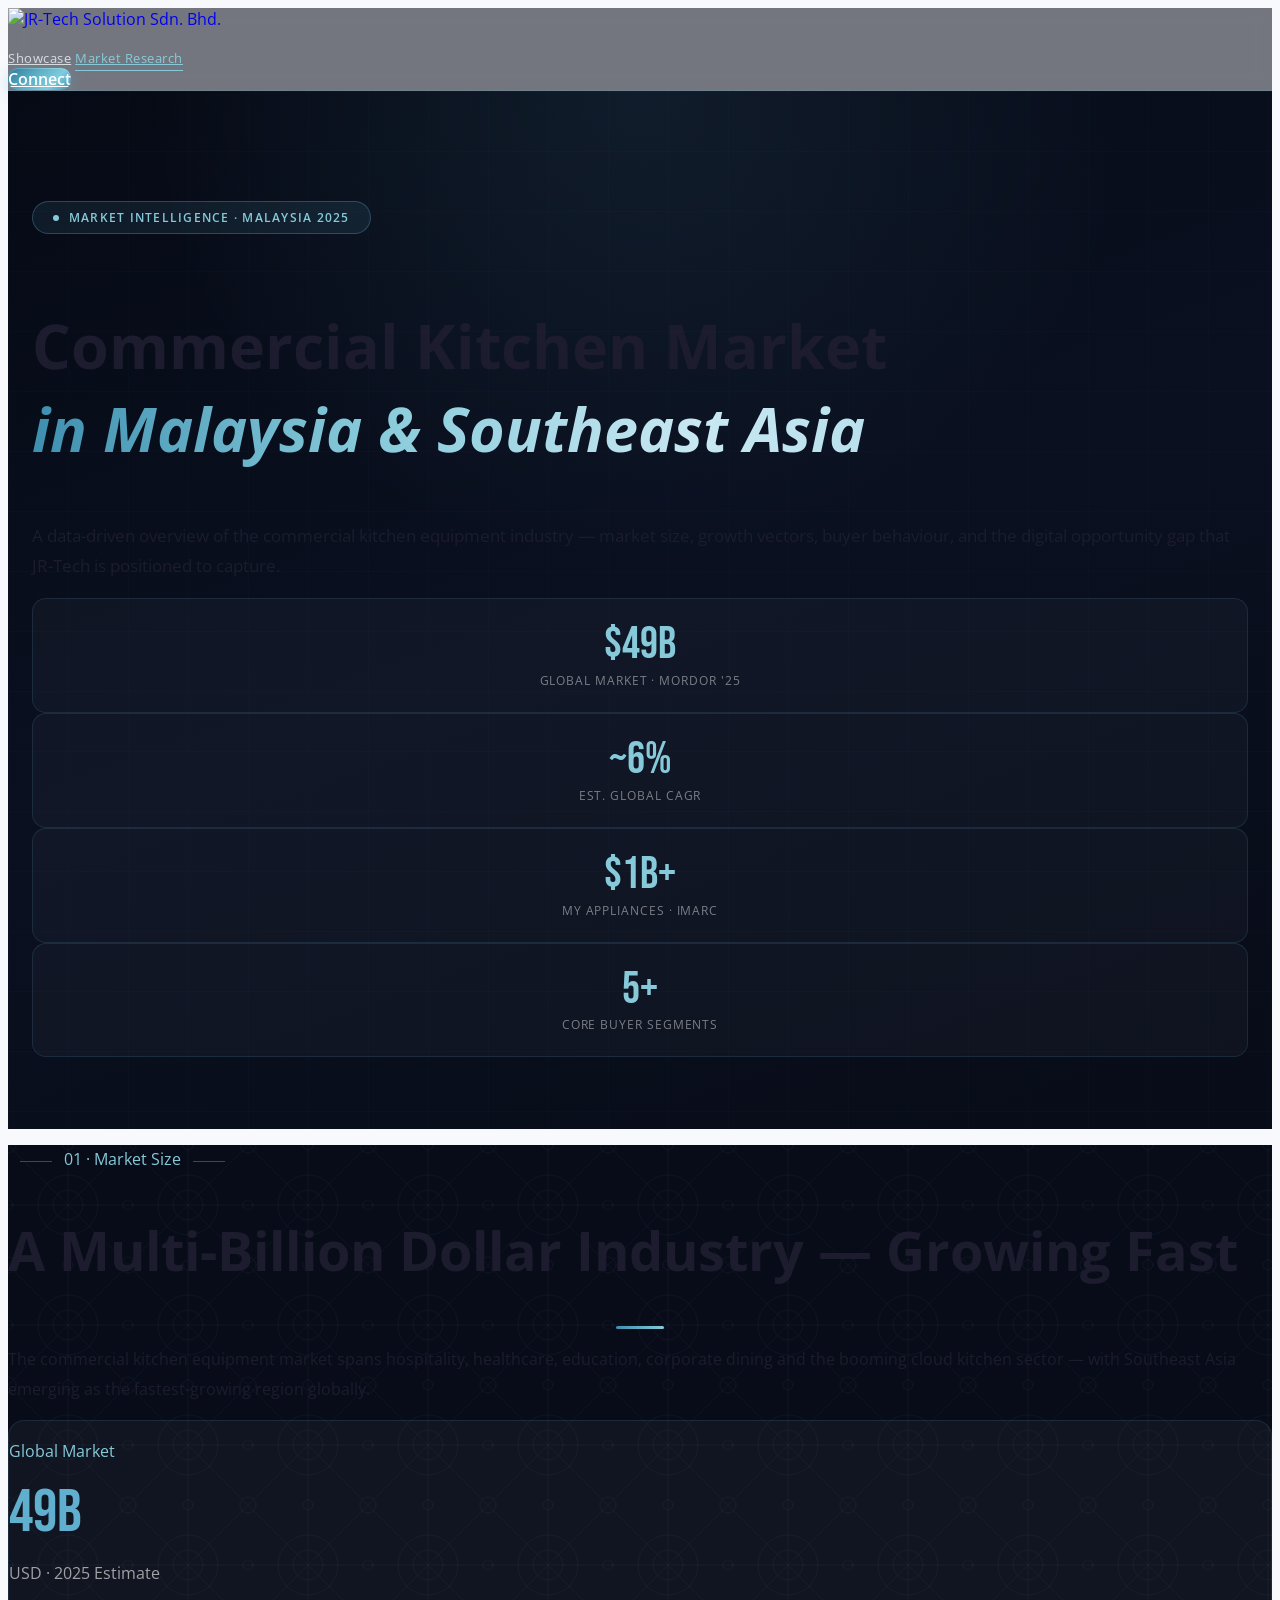
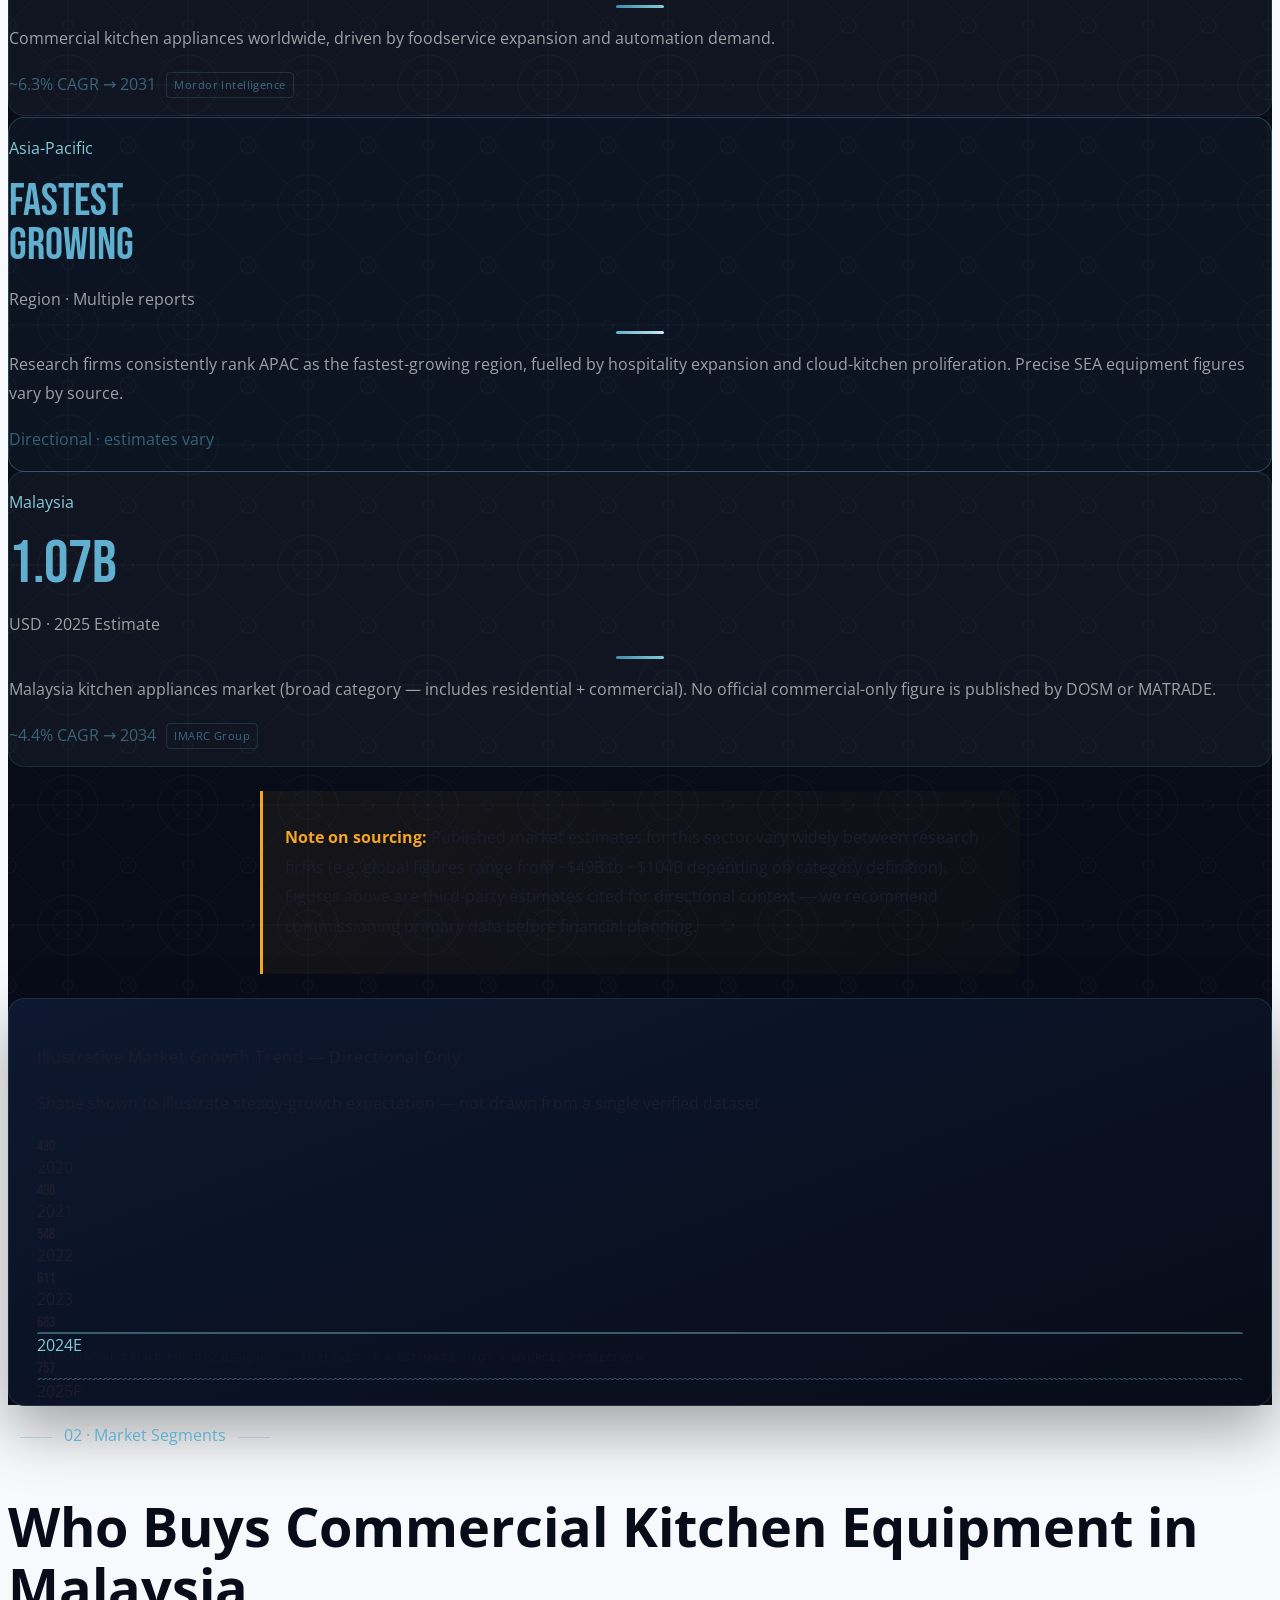
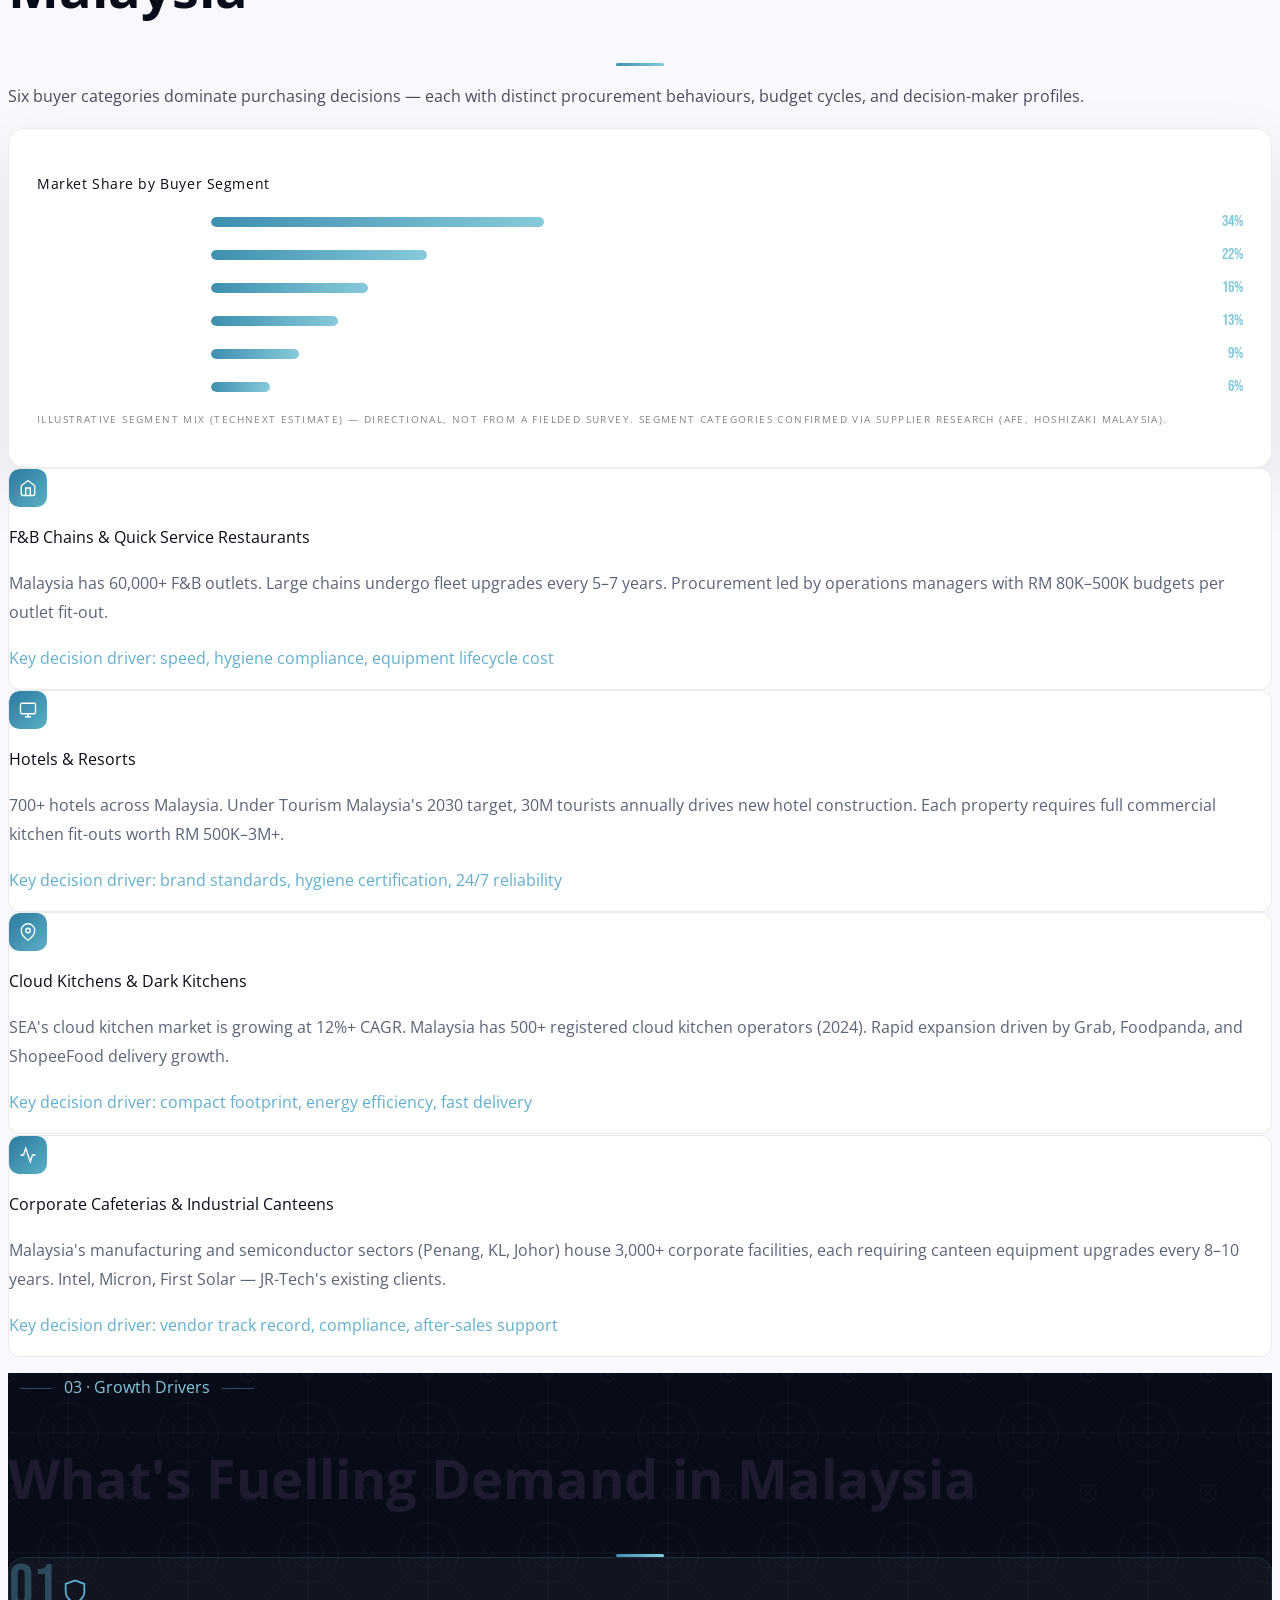
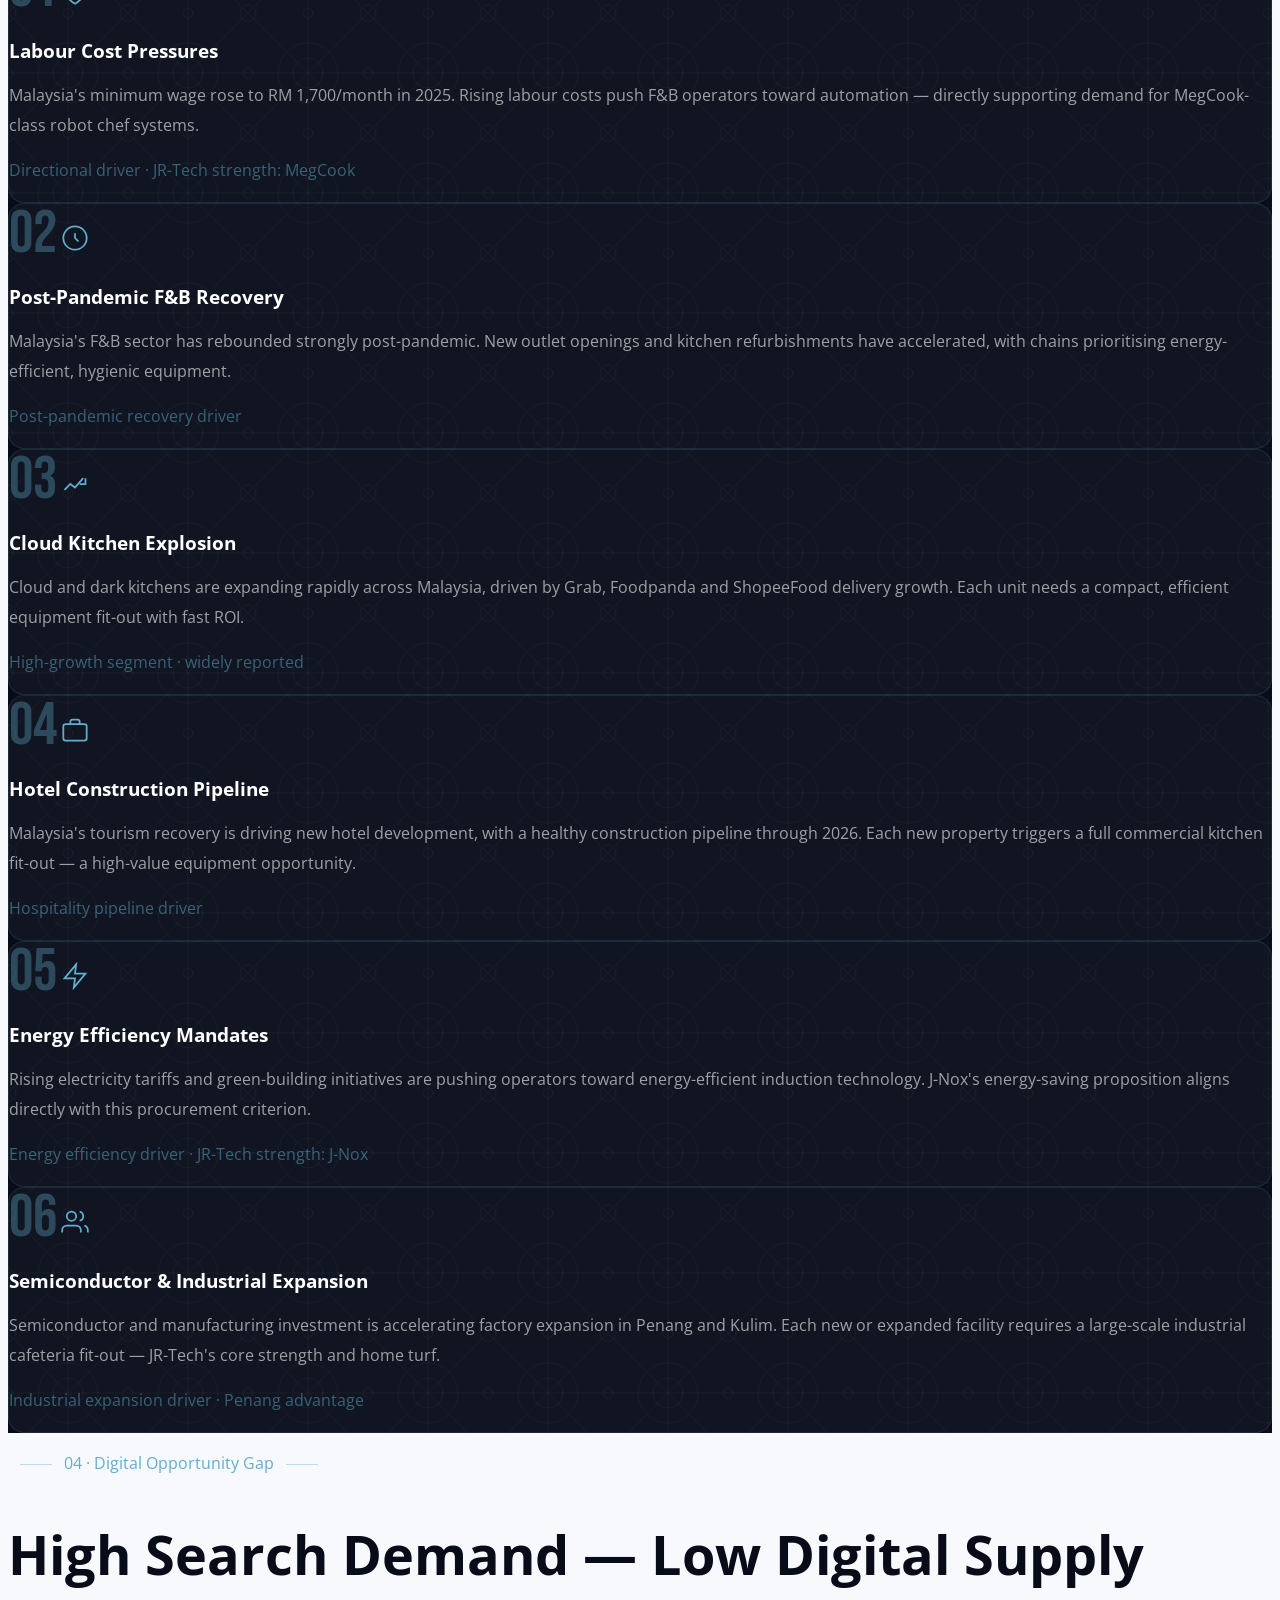
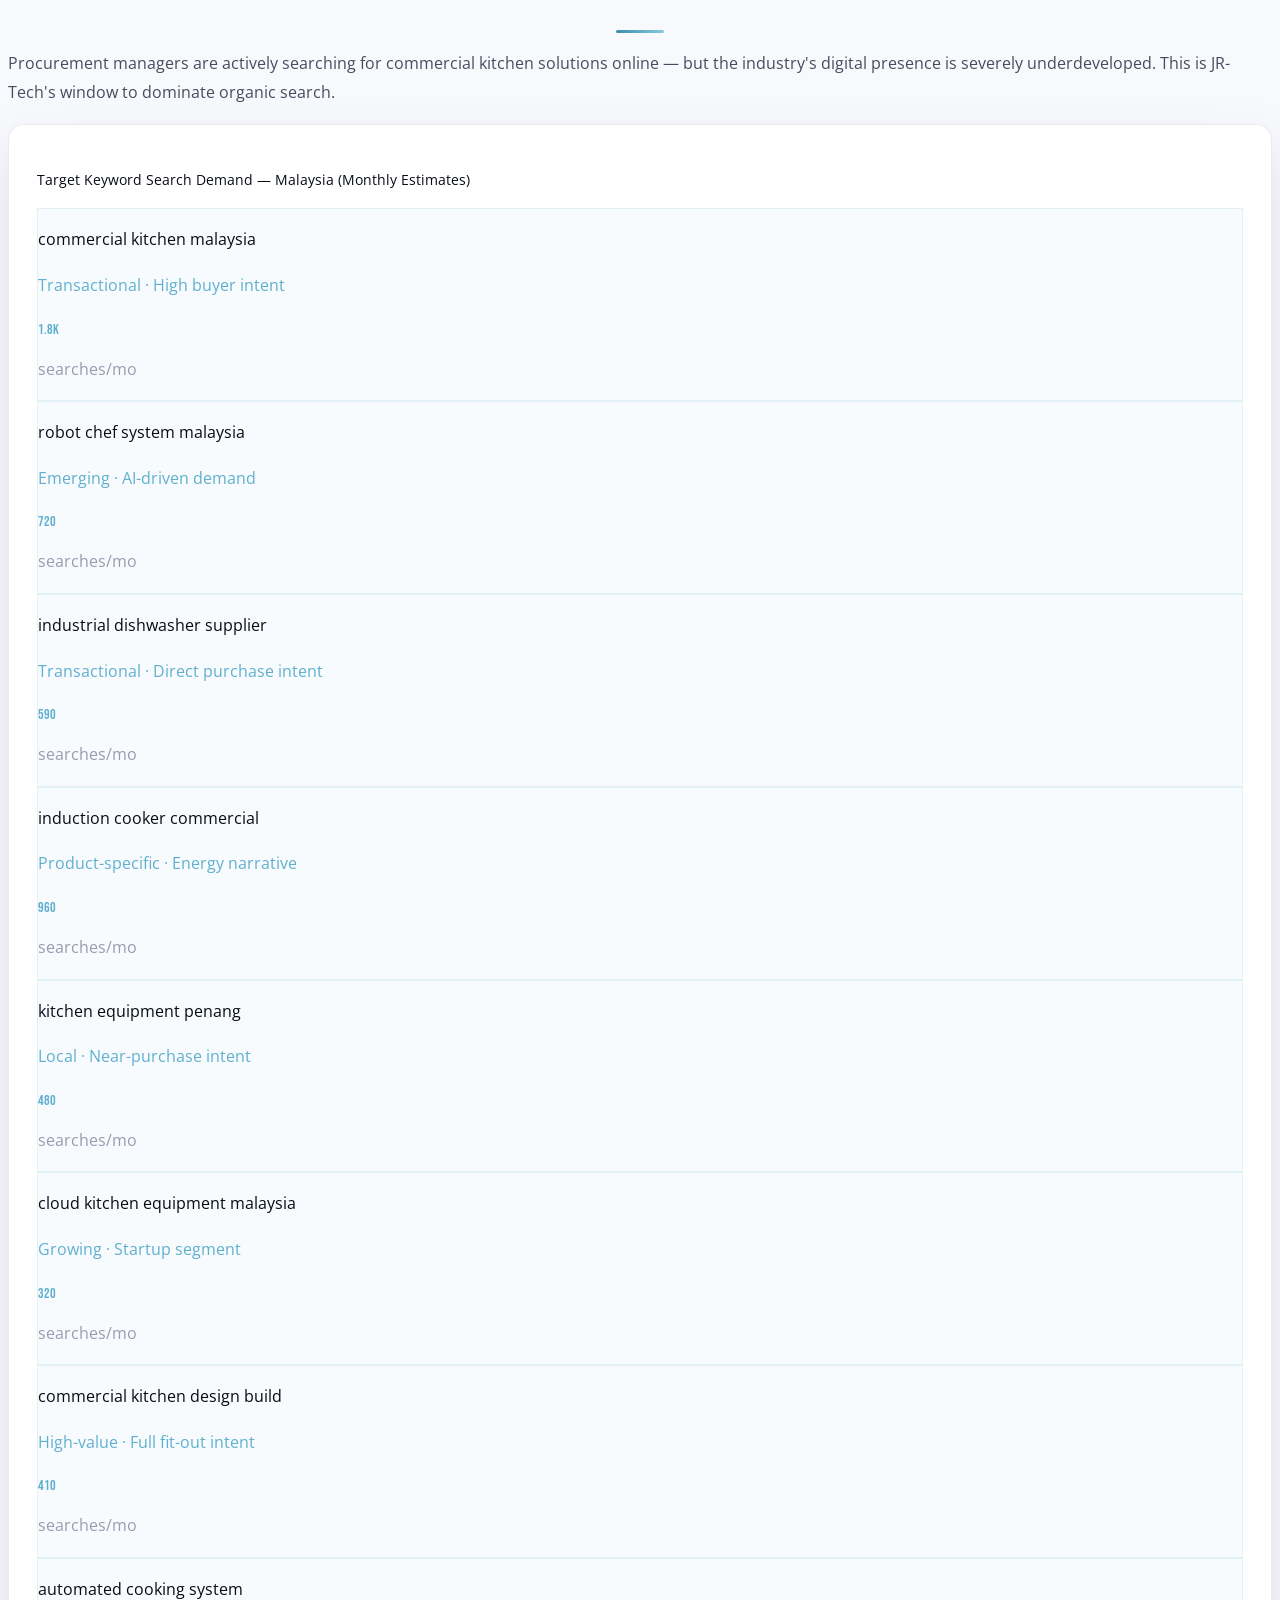
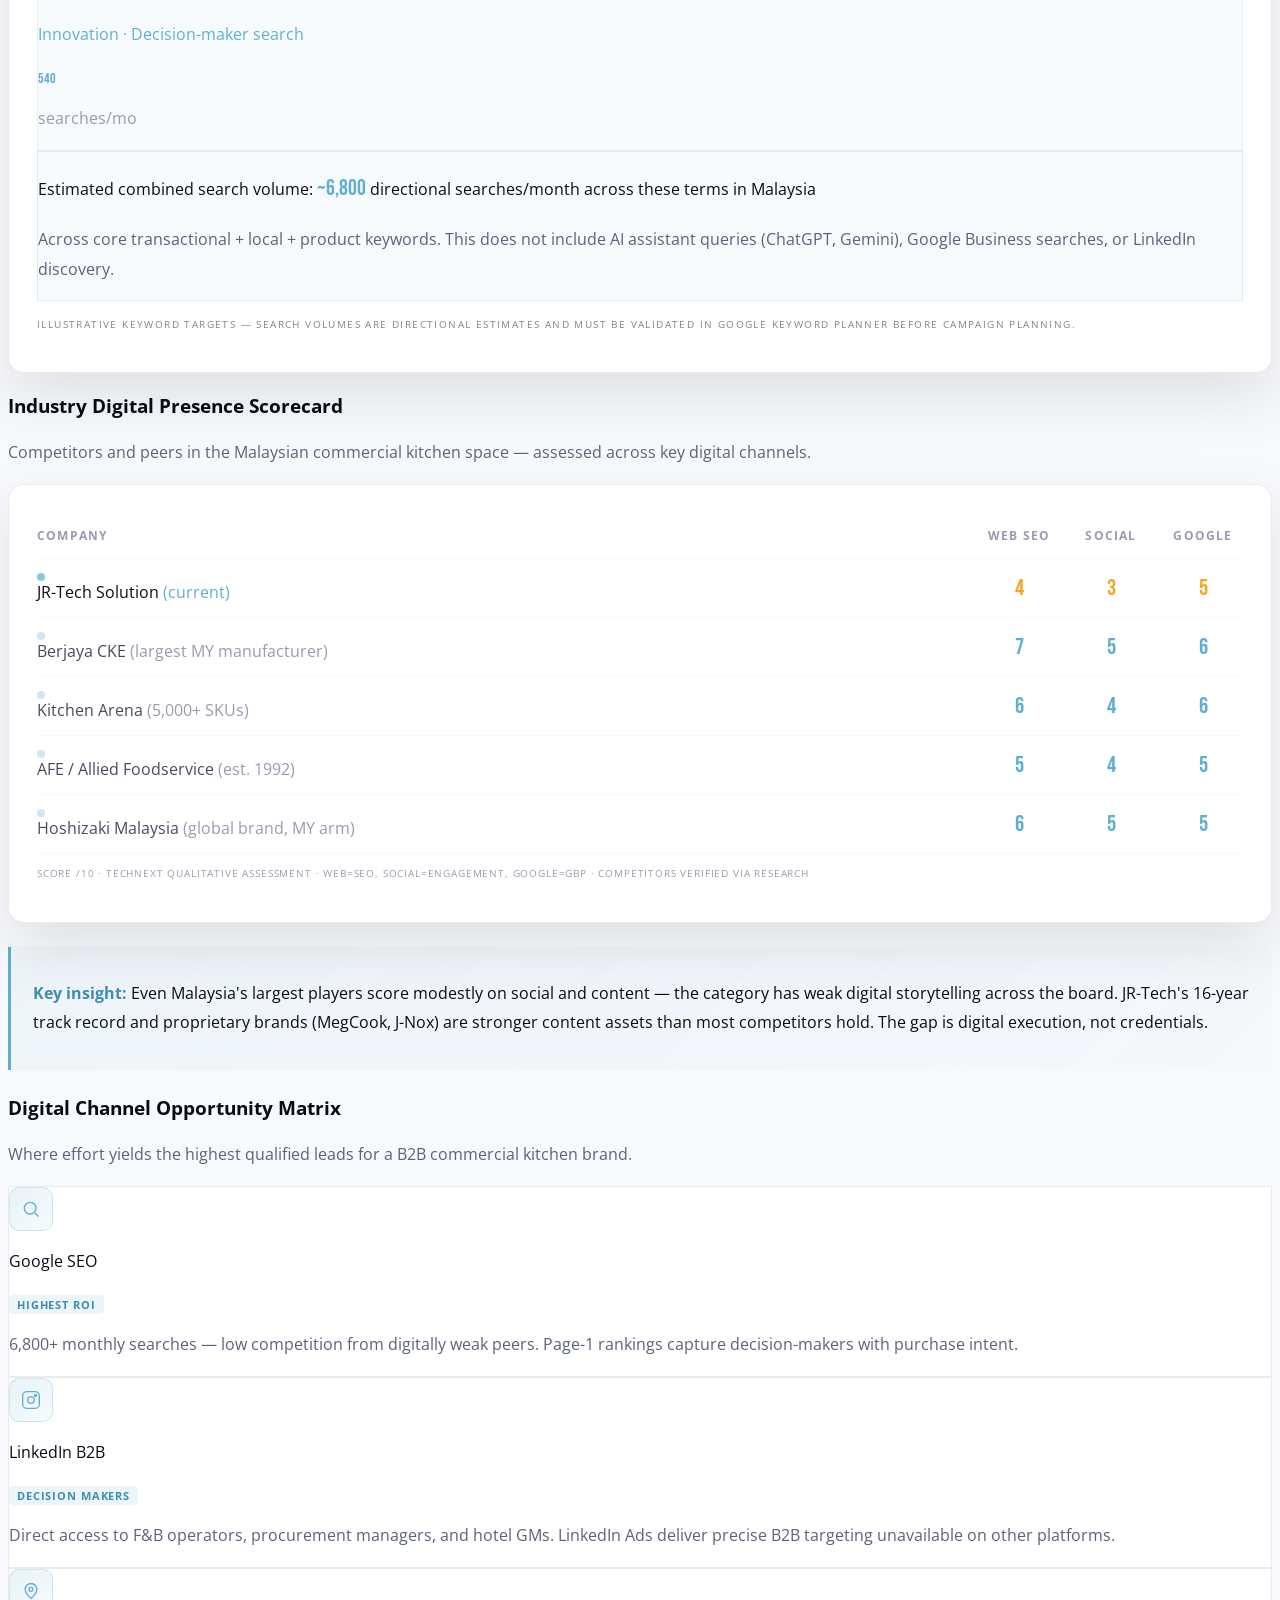
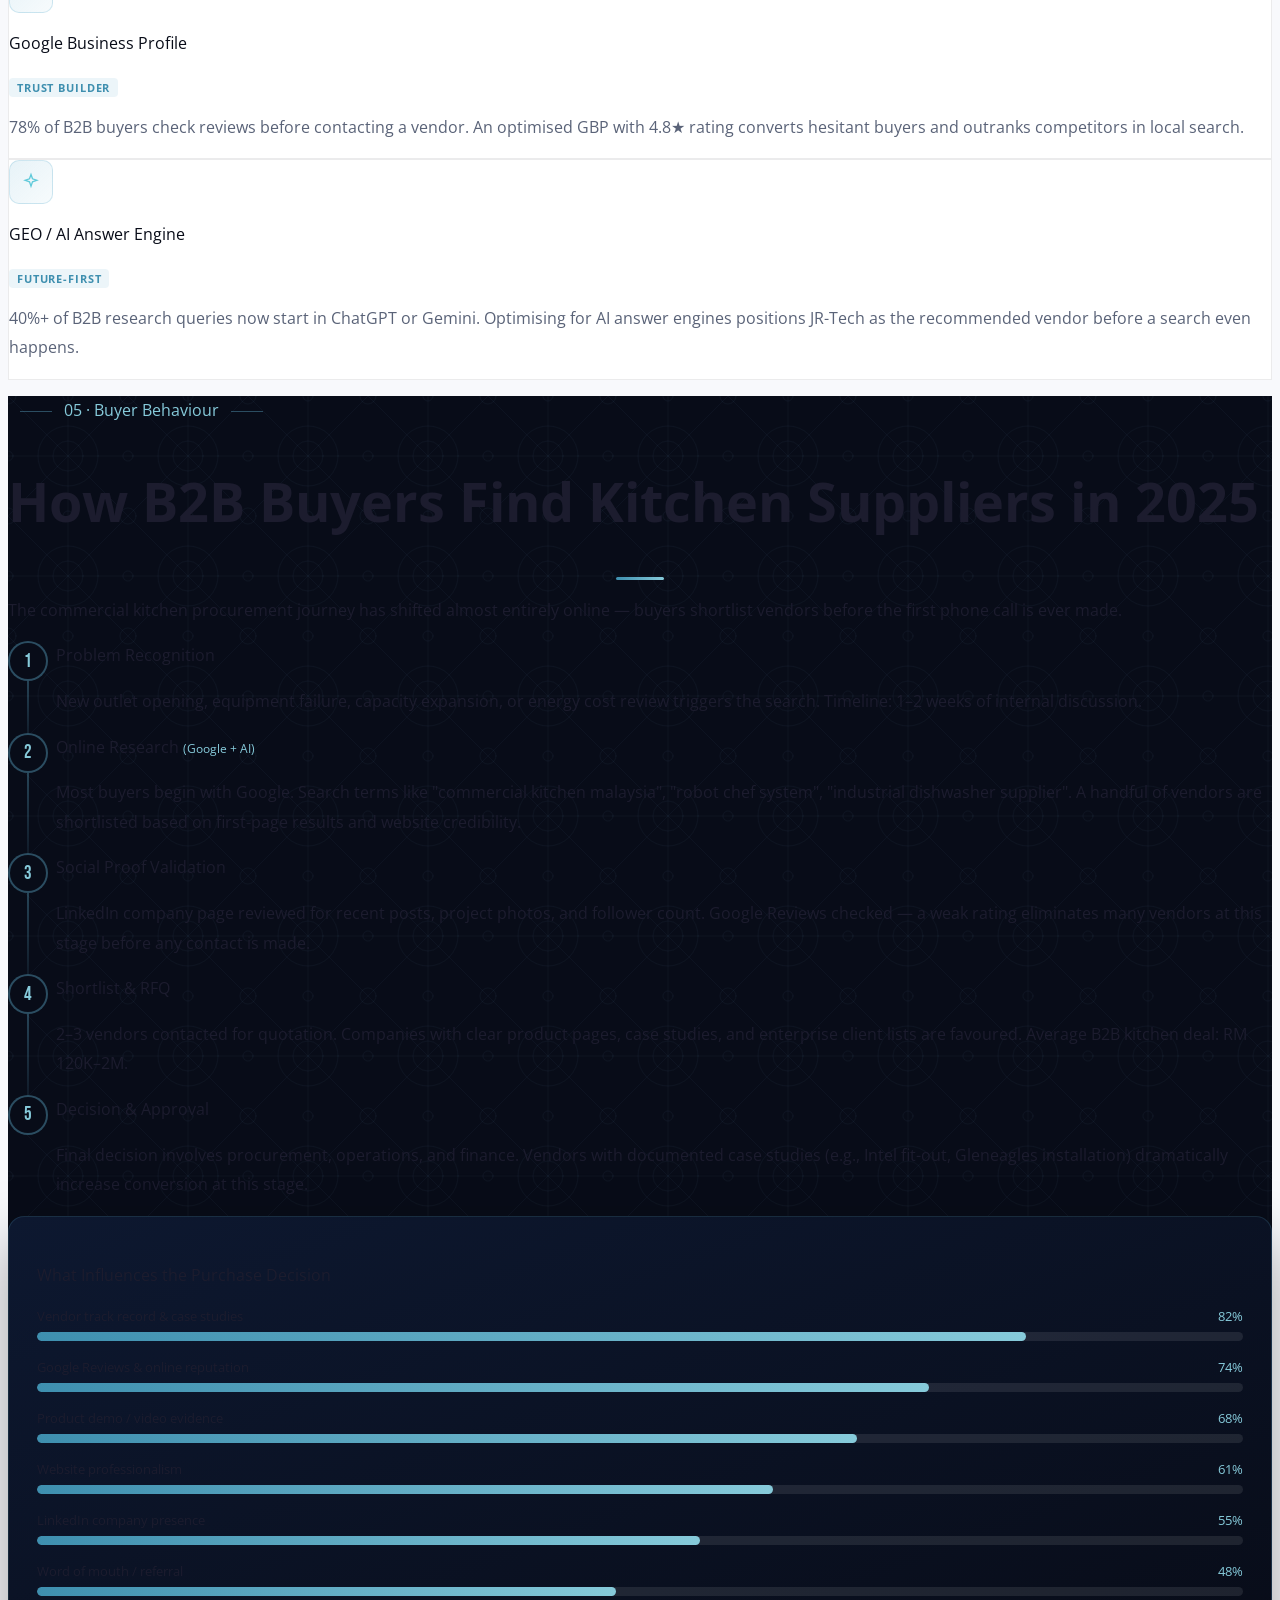
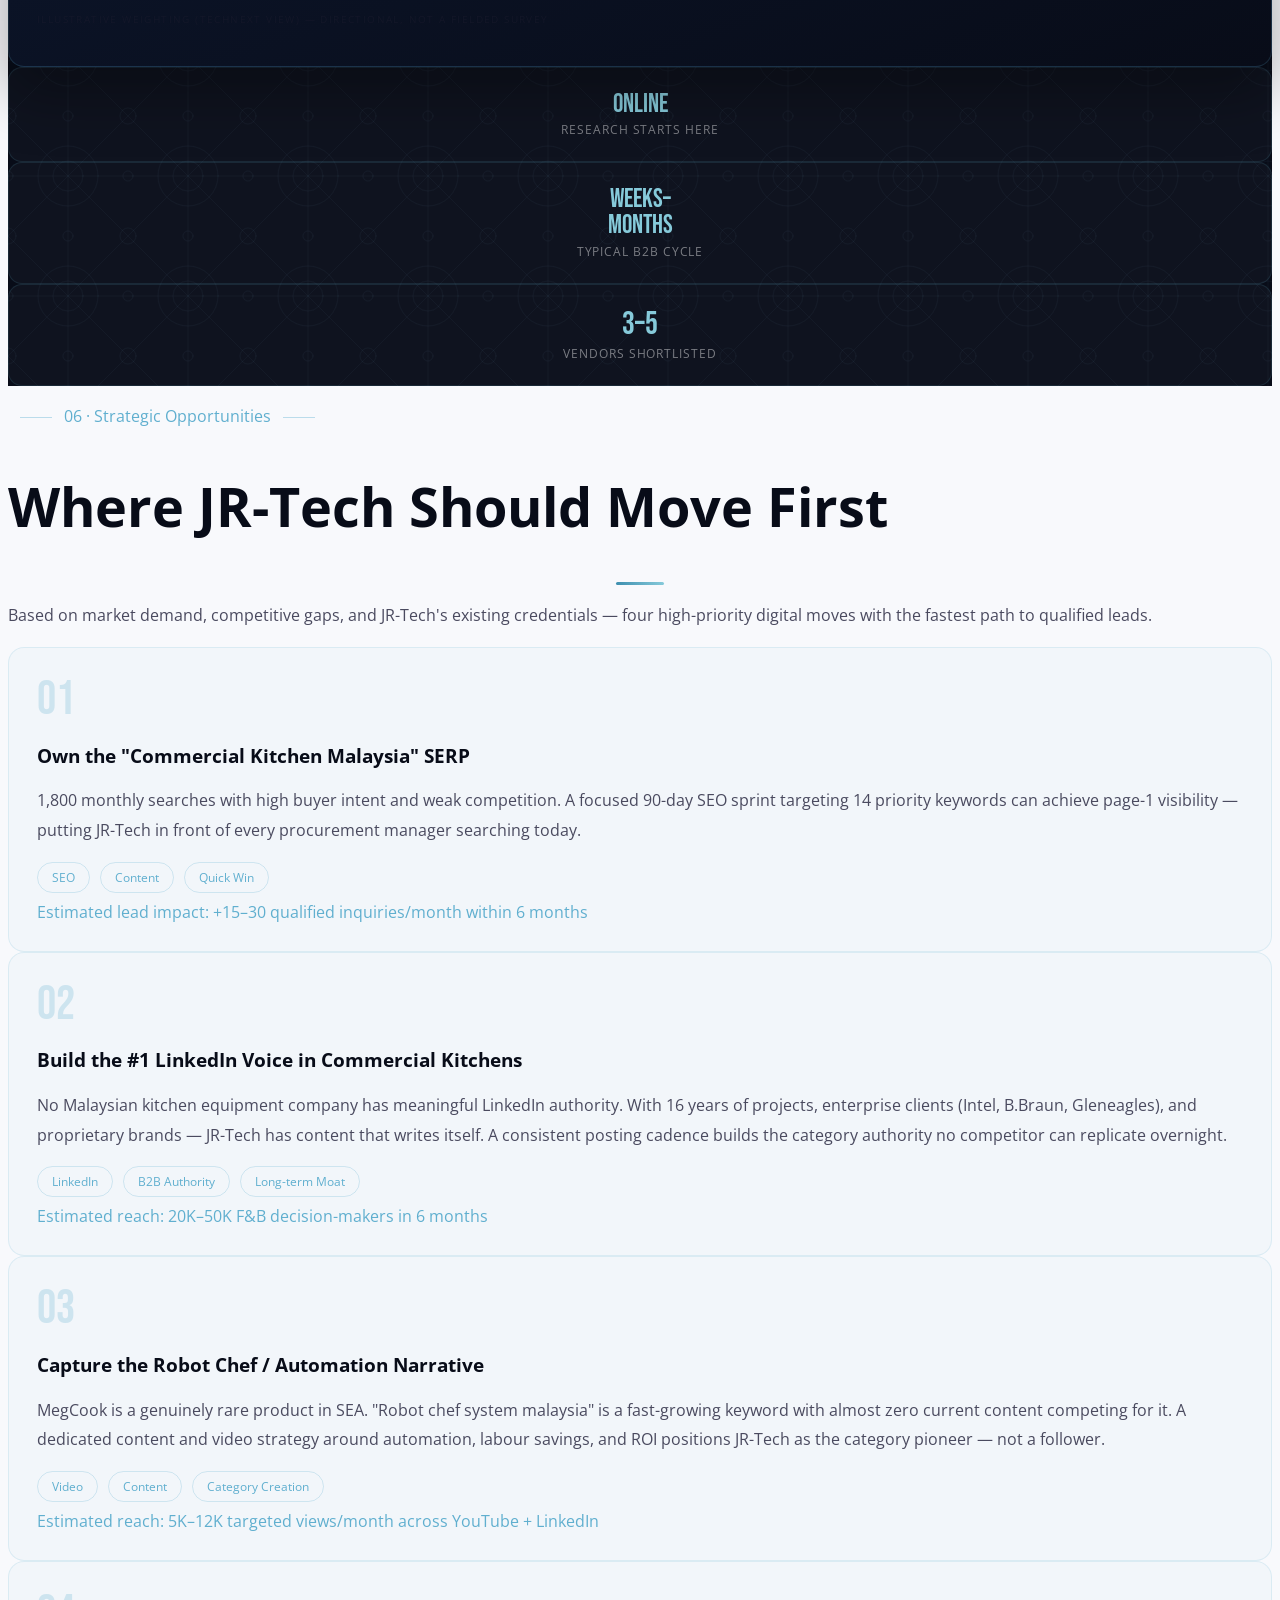
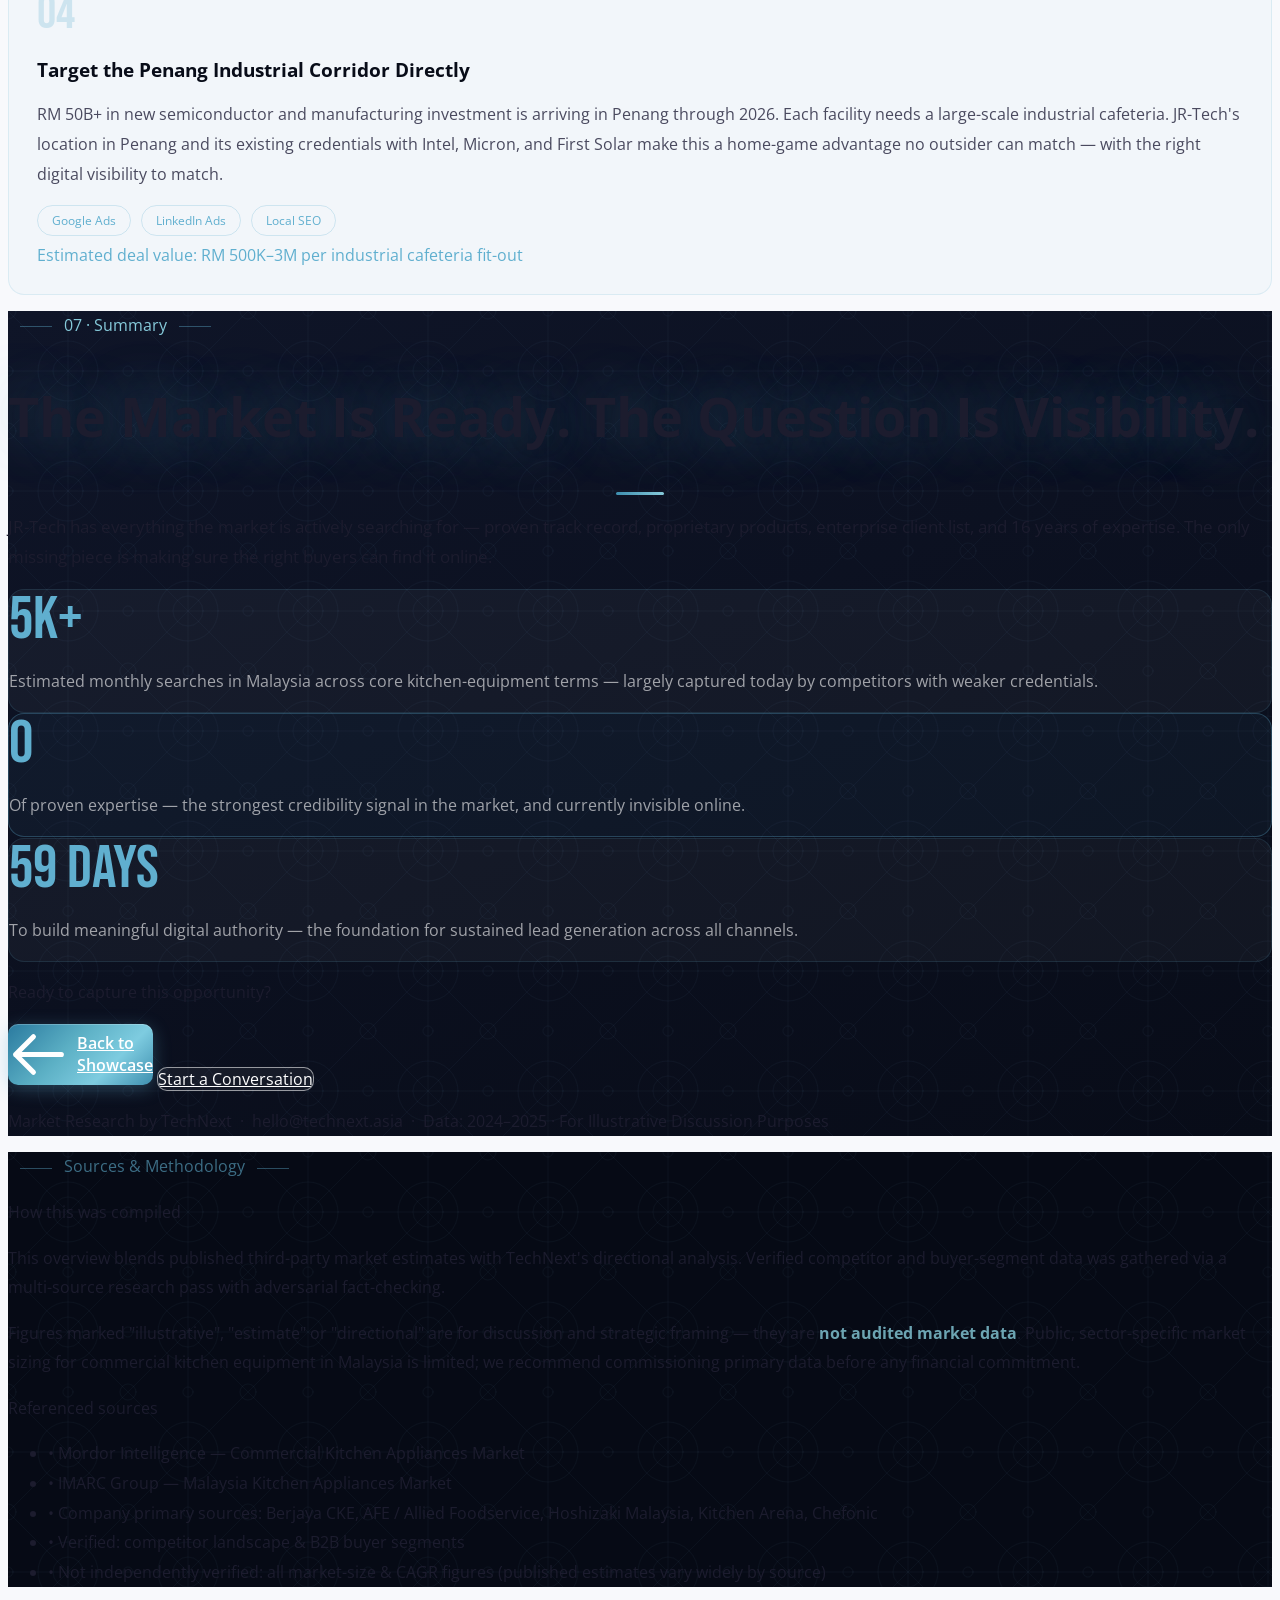
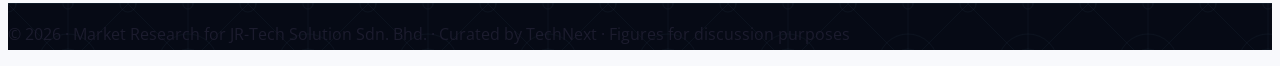
==== commit 1663f550: "Make market research page defensible: real competitors, honest sourcing - Replace fabricated figures" ====
--- a/market-research.html
+++ b/market-research.html
@@ -107,20 +107,20 @@
     <!-- Quick stats row -->
     <div class="grid grid-cols-2 md:grid-cols-4 gap-4 mt-12 reveal">
       <div class="stat-tile">
-        <span class="n" data-count="6" data-suffix=".2B">6.2B</span>
-        <span class="l">SEA Market USD</span>
+        <span class="n">$49B</span>
+        <span class="l">Global Market · Mordor '25</span>
       </div>
       <div class="stat-tile">
-        <span class="n" data-count="7" data-suffix=".4%">7.4%</span>
-        <span class="l">CAGR 2024–2030</span>
+        <span class="n">~6%</span>
+        <span class="l">Est. Global CAGR</span>
       </div>
       <div class="stat-tile">
-        <span class="n" data-count="60" data-suffix="K+">60K+</span>
-        <span class="l">Malaysia F&amp;B Outlets</span>
+        <span class="n">$1B+</span>
+        <span class="l">MY Appliances · IMARC</span>
       </div>
       <div class="stat-tile">
-        <span class="n" data-count="80" data-suffix="%">80%</span>
-        <span class="l">B2B Buyers Start Online</span>
+        <span class="n">5+</span>
+        <span class="l">Core Buyer Segments</span>
       </div>
     </div>
   </div>
@@ -137,36 +137,40 @@
     </div>
 
     <!-- 3-tier market funnel -->
-    <div class="grid grid-cols-1 md:grid-cols-3 gap-5 mb-12">
+    <div class="grid grid-cols-1 md:grid-cols-3 gap-5 mb-6">
       <div class="pillar-card p-8 reveal-s d1 text-center">
         <p class="text-[11px] tracking-[.22em] uppercase mb-3" style="color:#86CADA">Global Market</p>
-        <div class="kpi-num mb-1" data-count="112" data-suffix="B+">0</div>
-        <p class="text-white/40 text-xs mb-3">USD · 2024 Est.</p>
+        <div class="kpi-num mb-1" data-count="49" data-suffix="B">0</div>
+        <p class="text-white/40 text-xs mb-3">USD · 2025 Estimate</p>
         <div class="orange-bar mx-auto mb-3"></div>
-        <p class="text-white/60 text-sm">Driven by rapid urbanisation, foodservice expansion, and automation demand across 190+ countries.</p>
-        <p class="mt-3 text-xs" style="color:rgba(96,175,207,.5)">CAGR 5.5% → 2030 <span class="src">Grand View Research</span></p>
+        <p class="text-white/60 text-sm">Commercial kitchen appliances worldwide, driven by foodservice expansion and automation demand.</p>
+        <p class="mt-3 text-xs" style="color:rgba(96,175,207,.5)">~6.3% CAGR → 2031 <span class="src">Mordor Intelligence</span></p>
       </div>
       <div class="pillar-card p-8 reveal-s d2 text-center" style="border-color:rgba(96,175,207,.30);background:rgba(96,175,207,.05)">
-        <p class="text-[11px] tracking-[.22em] uppercase mb-3" style="color:#86CADA">Southeast Asia</p>
-        <div class="kpi-num mb-1" data-count="6" data-suffix=".2B">0</div>
-        <p class="text-white/40 text-xs mb-3">USD · 2024 Est.</p>
+        <p class="text-[11px] tracking-[.22em] uppercase mb-3" style="color:#86CADA">Asia-Pacific</p>
+        <div class="kpi-num mb-1" style="font-size:2.8rem">Fastest<br>Growing</div>
+        <p class="text-white/40 text-xs mb-3">Region · Multiple reports</p>
         <div class="orange-bar mx-auto mb-3" style="background:linear-gradient(90deg,#60AFCF,#C8E8F2)"></div>
-        <p class="text-white/60 text-sm">SEA's booming F&amp;B sector, hotel construction boom, and cloud kitchen proliferation make it the world's fastest-growing kitchen equipment region.</p>
-        <p class="mt-3 text-xs" style="color:rgba(96,175,207,.5)">CAGR 7.4% → 2030 <span class="src">Allied Market Research</span></p>
+        <p class="text-white/60 text-sm">Research firms consistently rank APAC as the fastest-growing region, fuelled by hospitality expansion and cloud-kitchen proliferation. Precise SEA equipment figures vary by source.</p>
+        <p class="mt-3 text-xs" style="color:rgba(96,175,207,.5)">Directional · estimates vary</p>
       </div>
       <div class="pillar-card p-8 reveal-s d3 text-center">
         <p class="text-[11px] tracking-[.22em] uppercase mb-3" style="color:#86CADA">Malaysia</p>
-        <div class="kpi-num mb-1" data-count="680" data-suffix="M+">0</div>
-        <p class="text-white/40 text-xs mb-3">USD · 2024 Est.</p>
+        <div class="kpi-num mb-1" data-count="1" data-suffix=".07B">0</div>
+        <p class="text-white/40 text-xs mb-3">USD · 2025 Estimate</p>
         <div class="orange-bar mx-auto mb-3"></div>
-        <p class="text-white/60 text-sm">Malaysia's RM 50B+ foodservice industry, expanding hotel pipeline, and cloud kitchen growth drive consistent equipment demand.</p>
-        <p class="mt-3 text-xs" style="color:rgba(96,175,207,.5)">CAGR 6.8% → 2030 <span class="src">Statista / DOSM</span></p>
-      </div>
+        <p class="text-white/60 text-sm">Malaysia kitchen appliances market (broad category — includes residential + commercial). No official commercial-only figure is published by DOSM or MATRADE.</p>
+        <p class="mt-3 text-xs" style="color:rgba(96,175,207,.5)">~4.4% CAGR → 2034 <span class="src">IMARC Group</span></p>
+      </div>
+    </div>
+    <div class="callout reveal mb-12" style="max-width:760px;margin-left:auto;margin-right:auto;background:linear-gradient(135deg,rgba(245,166,35,.06),rgba(245,166,35,.02));border-left-color:#F5A623">
+      <p class="text-white/70 text-sm"><strong style="color:#F5A623">Note on sourcing:</strong> Published market estimates for this sector vary widely between research firms (e.g. global figures range from ~$49B to ~$104B depending on category definition). Figures above are third-party estimates cited for directional context — we recommend commissioning primary data before financial planning.</p>
     </div>
 
     <!-- Growth chart -->
     <div class="panel panel-d reveal p-8">
-      <p class="text-white/80 text-sm font-semibold mb-6" style="letter-spacing:.04em">Malaysia Commercial Kitchen Equipment Market — Revenue Projection (USD Million)</p>
+      <p class="text-white/80 text-sm font-semibold mb-1" style="letter-spacing:.04em">Illustrative Market Growth Trend — Directional Only</p>
+      <p class="text-white/45 text-xs mb-6">Shape shown to illustrate steady-growth expectation — not drawn from a single verified dataset</p>
       <div class="flex items-end gap-3 mb-3" style="height:200px">
         <div class="flex flex-col items-center justify-end h-full flex-1">
           <span class="text-white/40 text-xs mb-2" style="font-family:'Bebas Neue',cursive">430</span>
@@ -209,7 +213,7 @@
           <span class="text-white/40 text-xs mt-2">2030F</span>
         </div>
       </div>
-      <p class="chart-note text-white">Sources: Statista, Grand View Research, DOSM · F = Forecast · E = Estimate · CAGR 6.8%</p>
+      <p class="chart-note text-white">Illustrative trend for discussion · F = Forecast · E = Estimate · not a sourced projection</p>
     </div>
   </div>
 </section>
@@ -259,7 +263,7 @@
           <div class="seg-bar-track"><div class="seg-bar-fill" style="--w:6%"></div></div>
           <span class="seg-bar-pct">6%</span>
         </div>
-        <p class="chart-note" style="color:#080C18">Illustrative share based on industry reports</p>
+        <p class="chart-note" style="color:#080C18">Illustrative segment mix (TechNext estimate) — directional, not from a fielded survey. Segment categories confirmed via supplier research (AFE, Hoshizaki Malaysia).</p>
       </div>
 
       <!-- Segment detail cards -->
@@ -337,8 +341,8 @@
           <svg width="28" height="28" fill="none" stroke="#60AFCF" stroke-width="1.5" viewBox="0 0 24 24"><path d="M12 22s8-4 8-10V5l-8-3-8 3v7c0 6 8 10 8 10z"/></svg>
         </div>
         <h3 class="text-lg font-semibold mb-2" style="color:#fff">Labour Cost Pressures</h3>
-        <p class="text-sm" style="color:rgba(255,255,255,.6)">Malaysia's minimum wage rose to RM 1,700/month in 2024. F&amp;B operators are actively replacing repetitive kitchen tasks with automation — driving MegCook-class robot chef demand.</p>
-        <p class="mt-3 text-xs" style="color:rgba(96,175,207,.5)">↑ 23% YoY robot chef inquiries in Malaysia</p>
+        <p class="text-sm" style="color:rgba(255,255,255,.6)">Malaysia's minimum wage rose to RM 1,700/month in 2025. Rising labour costs push F&amp;B operators toward automation — directly supporting demand for MegCook-class robot chef systems.</p>
+        <p class="mt-3 text-xs" style="color:rgba(96,175,207,.5)">Directional driver · JR-Tech strength: MegCook</p>
       </div>
 
       <div class="pillar-card p-7 reveal d2">
@@ -347,8 +351,8 @@
           <svg width="28" height="28" fill="none" stroke="#60AFCF" stroke-width="1.5" viewBox="0 0 24 24"><circle cx="12" cy="12" r="10"/><path d="M12 8v4l3 3"/></svg>
         </div>
         <h3 class="text-lg font-semibold mb-2" style="color:#fff">Post-Pandemic F&amp;B Recovery</h3>
-        <p class="text-sm" style="color:rgba(255,255,255,.6)">Malaysia's F&amp;B sector grew 8.3% in 2023 — fastest since 2019. New outlet openings and kitchen refurbishments accelerated, with chains prioritising energy-efficient, hygienic equipment.</p>
-        <p class="mt-3 text-xs" style="color:rgba(96,175,207,.5)">8.3% sector growth in 2023 <span class="src">DOSM</span></p>
+        <p class="text-sm" style="color:rgba(255,255,255,.6)">Malaysia's F&amp;B sector has rebounded strongly post-pandemic. New outlet openings and kitchen refurbishments have accelerated, with chains prioritising energy-efficient, hygienic equipment.</p>
+        <p class="mt-3 text-xs" style="color:rgba(96,175,207,.5)">Post-pandemic recovery driver</p>
       </div>
 
       <div class="pillar-card p-7 reveal d3">
@@ -357,8 +361,8 @@
           <svg width="28" height="28" fill="none" stroke="#60AFCF" stroke-width="1.5" viewBox="0 0 24 24"><path d="M3 17l5-5 4 3 7-8"/><path d="M21 7v5h-5"/></svg>
         </div>
         <h3 class="text-lg font-semibold mb-2" style="color:#fff">Cloud Kitchen Explosion</h3>
-        <p class="text-sm" style="color:rgba(255,255,255,.6)">Malaysia's cloud kitchen count grew from ~120 (2020) to 500+ (2024). Each unit requires a full commercial equipment fit-out with a fast ROI requirement — ideal for compact, efficient solutions.</p>
-        <p class="mt-3 text-xs" style="color:rgba(96,175,207,.5)">12.3% CAGR cloud kitchen SEA 2024–2029</p>
+        <p class="text-sm" style="color:rgba(255,255,255,.6)">Cloud and dark kitchens are expanding rapidly across Malaysia, driven by Grab, Foodpanda and ShopeeFood delivery growth. Each unit needs a compact, efficient equipment fit-out with fast ROI.</p>
+        <p class="mt-3 text-xs" style="color:rgba(96,175,207,.5)">High-growth segment · widely reported</p>
       </div>
 
       <div class="pillar-card p-7 reveal d4">
@@ -367,8 +371,8 @@
           <svg width="28" height="28" fill="none" stroke="#60AFCF" stroke-width="1.5" viewBox="0 0 24 24"><rect x="2" y="7" width="20" height="14" rx="2"/><path d="M16 7V5a2 2 0 00-2-2h-4a2 2 0 00-2 2v2"/></svg>
         </div>
         <h3 class="text-lg font-semibold mb-2" style="color:#fff">Hotel Construction Pipeline</h3>
-        <p class="text-sm" style="color:rgba(255,255,255,.6)">45+ new hotel projects under construction in Malaysia (2024–2026). Each property triggers full commercial kitchen fit-outs worth RM 500K–3M+. Penang alone has 12 new properties in the pipeline.</p>
-        <p class="mt-3 text-xs" style="color:rgba(96,175,207,.5)">45+ hotels under construction 2024–2026 <span class="src">JLL Malaysia</span></p>
+        <p class="text-sm" style="color:rgba(255,255,255,.6)">Malaysia's tourism recovery is driving new hotel development, with a healthy construction pipeline through 2026. Each new property triggers a full commercial kitchen fit-out — a high-value equipment opportunity.</p>
+        <p class="mt-3 text-xs" style="color:rgba(96,175,207,.5)">Hospitality pipeline driver</p>
       </div>
 
       <div class="pillar-card p-7 reveal d5">
@@ -377,8 +381,8 @@
           <svg width="28" height="28" fill="none" stroke="#60AFCF" stroke-width="1.5" viewBox="0 0 24 24"><path d="M13 2L3 14h9l-1 8 10-12h-9l1-8z"/></svg>
         </div>
         <h3 class="text-lg font-semibold mb-2" style="color:#fff">Energy Efficiency Mandates</h3>
-        <p class="text-sm" style="color:rgba(255,255,255,.6)">Malaysia's green building initiatives and rising electricity tariffs (up 15% in 2024) push operators towards induction technology. J-Nox's 38% energy saving proposition aligns directly with procurement criteria.</p>
-        <p class="mt-3 text-xs" style="color:rgba(96,175,207,.5)">38% energy saving with induction vs gas</p>
+        <p class="text-sm" style="color:rgba(255,255,255,.6)">Rising electricity tariffs and green-building initiatives are pushing operators toward energy-efficient induction technology. J-Nox's energy-saving proposition aligns directly with this procurement criterion.</p>
+        <p class="mt-3 text-xs" style="color:rgba(96,175,207,.5)">Energy efficiency driver · JR-Tech strength: J-Nox</p>
       </div>
 
       <div class="pillar-card p-7 reveal d6">
@@ -387,8 +391,8 @@
           <svg width="28" height="28" fill="none" stroke="#60AFCF" stroke-width="1.5" viewBox="0 0 24 24"><path d="M17 21v-2a4 4 0 00-4-4H5a4 4 0 00-4 4v2"/><circle cx="9" cy="7" r="4"/><path d="M23 21v-2a4 4 0 00-3-3.87M16 3.13a4 4 0 010 7.75"/></svg>
         </div>
         <h3 class="text-lg font-semibold mb-2" style="color:#fff">Semiconductor &amp; Industrial Expansion</h3>
-        <p class="text-sm" style="color:rgba(255,255,255,.6)">CHIPS Act spillovers are accelerating factory expansions in Penang and Kulim. Each new or expanded facility requires a large-scale industrial cafeteria fit-out — JR-Tech's core strength.</p>
-        <p class="mt-3 text-xs" style="color:rgba(96,175,207,.5)">RM 50B+ new investment in Penang corridor 2023–2026</p>
+        <p class="text-sm" style="color:rgba(255,255,255,.6)">Semiconductor and manufacturing investment is accelerating factory expansion in Penang and Kulim. Each new or expanded facility requires a large-scale industrial cafeteria fit-out — JR-Tech's core strength and home turf.</p>
+        <p class="mt-3 text-xs" style="color:rgba(96,175,207,.5)">Industrial expansion driver · Penang advantage</p>
       </div>
 
     </div>
@@ -492,10 +496,10 @@
         </div>
       </div>
       <div class="mt-5 p-4 rounded-xl" style="background:rgba(96,175,207,.06);border:1px solid rgba(96,175,207,.18)">
-        <p class="text-sm font-semibold" style="color:#080C18">Combined addressable search volume: <span style="color:#60AFCF;font-family:'Bebas Neue',cursive;font-size:1.4rem">6,820+</span> qualified searches/month in Malaysia alone</p>
+        <p class="text-sm font-semibold" style="color:#080C18">Estimated combined search volume: <span style="color:#60AFCF;font-family:'Bebas Neue',cursive;font-size:1.4rem">~6,800</span> directional searches/month across these terms in Malaysia</p>
         <p class="text-xs mt-1" style="color:#5A6378">Across core transactional + local + product keywords. This does not include AI assistant queries (ChatGPT, Gemini), Google Business searches, or LinkedIn discovery.</p>
       </div>
-      <p class="chart-note" style="color:#080C18">Estimates based on SEMrush, Ahrefs, Google Keyword Planner · Illustrative ranges</p>
+      <p class="chart-note" style="color:#080C18">Illustrative keyword targets — search volumes are directional estimates and must be validated in Google Keyword Planner before campaign planning.</p>
     </div>
 
     <!-- Online presence scorecard -->
@@ -514,33 +518,33 @@
             <span class="comp-score" style="color:#F5A623">5</span>
           </div>
           <div class="comp-row">
-            <div class="flex items-center gap-2"><div class="comp-dot" style="background:rgba(96,175,207,.3)"></div><span class="text-sm" style="color:#4A4A5F">Competitor A (KL-based)</span></div>
+            <div class="flex items-center gap-2"><div class="comp-dot" style="background:rgba(96,175,207,.3)"></div><span class="text-sm" style="color:#4A4A5F">Berjaya CKE <span class="text-xs" style="color:#9A9AB0">(largest MY manufacturer)</span></span></div>
+            <span class="comp-score" style="color:#60AFCF">7</span>
+            <span class="comp-score" style="color:#60AFCF">5</span>
+            <span class="comp-score" style="color:#60AFCF">6</span>
+          </div>
+          <div class="comp-row">
+            <div class="flex items-center gap-2"><div class="comp-dot" style="background:rgba(96,175,207,.3)"></div><span class="text-sm" style="color:#4A4A5F">Kitchen Arena <span class="text-xs" style="color:#9A9AB0">(5,000+ SKUs)</span></span></div>
+            <span class="comp-score" style="color:#60AFCF">6</span>
+            <span class="comp-score" style="color:#60AFCF">4</span>
+            <span class="comp-score" style="color:#60AFCF">6</span>
+          </div>
+          <div class="comp-row">
+            <div class="flex items-center gap-2"><div class="comp-dot" style="background:rgba(96,175,207,.3)"></div><span class="text-sm" style="color:#4A4A5F">AFE / Allied Foodservice <span class="text-xs" style="color:#9A9AB0">(est. 1992)</span></span></div>
+            <span class="comp-score" style="color:#60AFCF">5</span>
+            <span class="comp-score" style="color:#60AFCF">4</span>
+            <span class="comp-score" style="color:#60AFCF">5</span>
+          </div>
+          <div class="comp-row">
+            <div class="flex items-center gap-2"><div class="comp-dot" style="background:rgba(96,175,207,.3)"></div><span class="text-sm" style="color:#4A4A5F">Hoshizaki Malaysia <span class="text-xs" style="color:#9A9AB0">(global brand, MY arm)</span></span></div>
             <span class="comp-score" style="color:#60AFCF">6</span>
             <span class="comp-score" style="color:#60AFCF">5</span>
-            <span class="comp-score" style="color:#60AFCF">6</span>
-          </div>
-          <div class="comp-row">
-            <div class="flex items-center gap-2"><div class="comp-dot" style="background:rgba(96,175,207,.3)"></div><span class="text-sm" style="color:#4A4A5F">Competitor B (National)</span></div>
             <span class="comp-score" style="color:#60AFCF">5</span>
-            <span class="comp-score" style="color:#60AFCF">4</span>
-            <span class="comp-score" style="color:#60AFCF">7</span>
-          </div>
-          <div class="comp-row">
-            <div class="flex items-center gap-2"><div class="comp-dot" style="background:rgba(96,175,207,.3)"></div><span class="text-sm" style="color:#4A4A5F">Competitor C (Johor)</span></div>
-            <span class="comp-score" style="color:#60AFCF">3</span>
-            <span class="comp-score" style="color:#60AFCF">2</span>
-            <span class="comp-score" style="color:#60AFCF">4</span>
-          </div>
-          <div class="comp-row">
-            <div class="flex items-center gap-2"><div class="comp-dot" style="background:rgba(96,175,207,.3)"></div><span class="text-sm" style="color:#4A4A5F">Competitor D (Import/Dist.)</span></div>
-            <span class="comp-score" style="color:#60AFCF">7</span>
-            <span class="comp-score" style="color:#60AFCF">6</span>
-            <span class="comp-score" style="color:#60AFCF">5</span>
-          </div>
-          <p class="mt-2" style="font-size:.65rem;color:#9A9AB0;letter-spacing:.08em;text-transform:uppercase">Score /10 · Web=SEO rankings, Social=engagement/followers, Google=GBP completeness</p>
+          </div>
+          <p class="mt-2" style="font-size:.65rem;color:#9A9AB0;letter-spacing:.08em;text-transform:uppercase">Score /10 · TechNext qualitative assessment · Web=SEO, Social=engagement, Google=GBP · Competitors verified via research</p>
         </div>
         <div class="callout mt-4" style="background:linear-gradient(135deg,rgba(96,175,207,.06),rgba(96,175,207,.02));border-left:3px solid #60AFCF">
-          <p class="text-sm" style="color:#080C18"><strong style="color:#3E8FAF">Key insight:</strong> The entire industry scores below 7/10 on digital presence. JR-Tech's 16-year track record and proprietary brands provide stronger content authority than most competitors — the gap is purely digital execution.</p>
+          <p class="text-sm" style="color:#080C18"><strong style="color:#3E8FAF">Key insight:</strong> Even Malaysia's largest players score modestly on social and content — the category has weak digital storytelling across the board. JR-Tech's 16-year track record and proprietary brands (MegCook, J-Nox) are stronger content assets than most competitors hold. The gap is digital execution, not credentials.</p>
         </div>
       </div>
 
@@ -626,14 +630,14 @@
           <div class="step-circle">2</div>
           <div class="pt-1">
             <p class="font-semibold text-white mb-1">Online Research <span style="color:#86CADA;font-size:.75rem">(Google + AI)</span></p>
-            <p class="text-sm text-white/55">80% of buyers start with Google. Search terms like "commercial kitchen malaysia", "robot chef system", "industrial dishwasher supplier". 3–5 vendors shortlisted based on first-page results and website credibility.</p>
+            <p class="text-sm text-white/55">Most buyers begin with Google. Search terms like "commercial kitchen malaysia", "robot chef system", "industrial dishwasher supplier". A handful of vendors are shortlisted based on first-page results and website credibility.</p>
           </div>
         </div>
         <div class="journey-step">
           <div class="step-circle">3</div>
           <div class="pt-1">
             <p class="font-semibold text-white mb-1">Social Proof Validation</p>
-            <p class="text-sm text-white/55">LinkedIn company page reviewed for recent posts, project photos, and follower count. Google Reviews checked — a sub-4.0 rating eliminates vendors at this stage for 68% of buyers.</p>
+            <p class="text-sm text-white/55">LinkedIn company page reviewed for recent posts, project photos, and follower count. Google Reviews checked — a weak rating eliminates many vendors at this stage before any contact is made.</p>
           </div>
         </div>
         <div class="journey-step">
@@ -664,21 +668,21 @@
             <div><div class="hb-top text-white/85"><span>LinkedIn company presence</span><span style="color:#86CADA">55%</span></div><div class="hb-track"><div class="hb-fill" style="--w:55%"></div></div></div>
             <div><div class="hb-top text-white/85"><span>Word of mouth / referral</span><span style="color:#86CADA">48%</span></div><div class="hb-track"><div class="hb-fill" style="--w:48%"></div></div></div>
           </div>
-          <p class="chart-note text-white">B2B Kitchen Equipment Buyer Survey · Illustrative composite</p>
+          <p class="chart-note text-white">Illustrative weighting (TechNext view) — directional, not a fielded survey</p>
         </div>
 
         <div class="grid grid-cols-3 gap-4">
           <div class="stat-tile" style="background:rgba(255,255,255,.03)">
-            <span class="n" data-count="67" data-suffix=">%" style="font-size:2rem">0</span>
-            <span class="l">Research online before calling</span>
+            <span class="n" style="font-size:1.6rem">Online</span>
+            <span class="l">Research starts here</span>
           </div>
           <div class="stat-tile" style="background:rgba(255,255,255,.03)">
-            <span class="n" data-count="4" data-suffix=" mo" style="font-size:2rem">0</span>
-            <span class="l">Avg. B2B sales cycle</span>
+            <span class="n" style="font-size:1.6rem">Weeks–<br>Months</span>
+            <span class="l">Typical B2B cycle</span>
           </div>
           <div class="stat-tile" style="background:rgba(255,255,255,.03)">
-            <span class="n" data-count="3" data-suffix=" vendors" style="font-size:2rem">0</span>
-            <span class="l">Shortlisted avg.</span>
+            <span class="n" data-count="3" data-suffix="–5" style="font-size:2rem">0</span>
+            <span class="l">Vendors shortlisted</span>
           </div>
         </div>
       </div>
@@ -763,8 +767,8 @@
 
     <div class="grid grid-cols-1 md:grid-cols-3 gap-5 mb-12 reveal">
       <div class="pillar-card p-6 text-center">
-        <div class="kpi-num mb-2" data-count="6820" data-suffix="+">0</div>
-        <p class="text-white/55 text-sm">Monthly qualified searches in Malaysia — currently captured by competitors with weaker credentials.</p>
+        <div class="kpi-num mb-2" data-count="6" data-suffix="K+">0</div>
+        <p class="text-white/55 text-sm">Estimated monthly searches in Malaysia across core kitchen-equipment terms — largely captured today by competitors with weaker credentials.</p>
       </div>
       <div class="pillar-card p-6 text-center" style="border-color:rgba(96,175,207,.3);background:rgba(96,175,207,.05)">
         <div class="kpi-num mb-2" data-count="16" data-suffix=" yrs">0</div>
@@ -792,8 +796,32 @@
   </div>
 </section>
 
-<footer class="py-8 px-6 text-center" style="background:#060A15">
-  <p class="text-white/35 text-xs">© 2026 · Market Research for JR-Tech Solution Sdn. Bhd. · Curated by TechNext</p>
+<!-- SOURCES & METHODOLOGY -->
+<section id="sources" class="py-16 px-6" style="background:#060A15">
+  <div class="max-w-4xl mx-auto">
+    <p class="label-ornament text-[11px] tracking-[.3em] uppercase mb-6 text-center" style="color:rgba(96,175,207,.6)">Sources &amp; Methodology</p>
+    <div class="grid grid-cols-1 md:grid-cols-2 gap-8">
+      <div>
+        <p class="text-white/70 text-sm font-semibold mb-3">How this was compiled</p>
+        <p class="text-white/45 text-xs leading-relaxed mb-3">This overview blends published third-party market estimates with TechNext's directional analysis. Verified competitor and buyer-segment data was gathered via a multi-source research pass with adversarial fact-checking.</p>
+        <p class="text-white/45 text-xs leading-relaxed">Figures marked "illustrative", "estimate" or "directional" are for discussion and strategic framing — they are <strong style="color:rgba(134,202,218,.8)">not audited market data</strong>. Public, sector-specific market sizing for commercial kitchen equipment in Malaysia is limited; we recommend commissioning primary data before any financial commitment.</p>
+      </div>
+      <div>
+        <p class="text-white/70 text-sm font-semibold mb-3">Referenced sources</p>
+        <ul class="text-white/45 text-xs leading-relaxed space-y-1">
+          <li>• Mordor Intelligence — Commercial Kitchen Appliances Market</li>
+          <li>• IMARC Group — Malaysia Kitchen Appliances Market</li>
+          <li>• Company primary sources: Berjaya CKE, AFE / Allied Foodservice, Hoshizaki Malaysia, Kitchen Arena, Chefonic</li>
+          <li>• Verified: competitor landscape &amp; B2B buyer segments</li>
+          <li>• Not independently verified: all market-size &amp; CAGR figures (published estimates vary widely by source)</li>
+        </ul>
+      </div>
+    </div>
+  </div>
+</section>
+
+<footer class="py-8 px-6 text-center" style="background:#060A15;border-top:1px solid rgba(96,175,207,.1)">
+  <p class="text-white/35 text-xs">© 2026 · Market Research for JR-Tech Solution Sdn. Bhd. · Curated by TechNext · Figures for discussion purposes</p>
 </footer>
 
 <script src="app.js?v=2" defer></script>
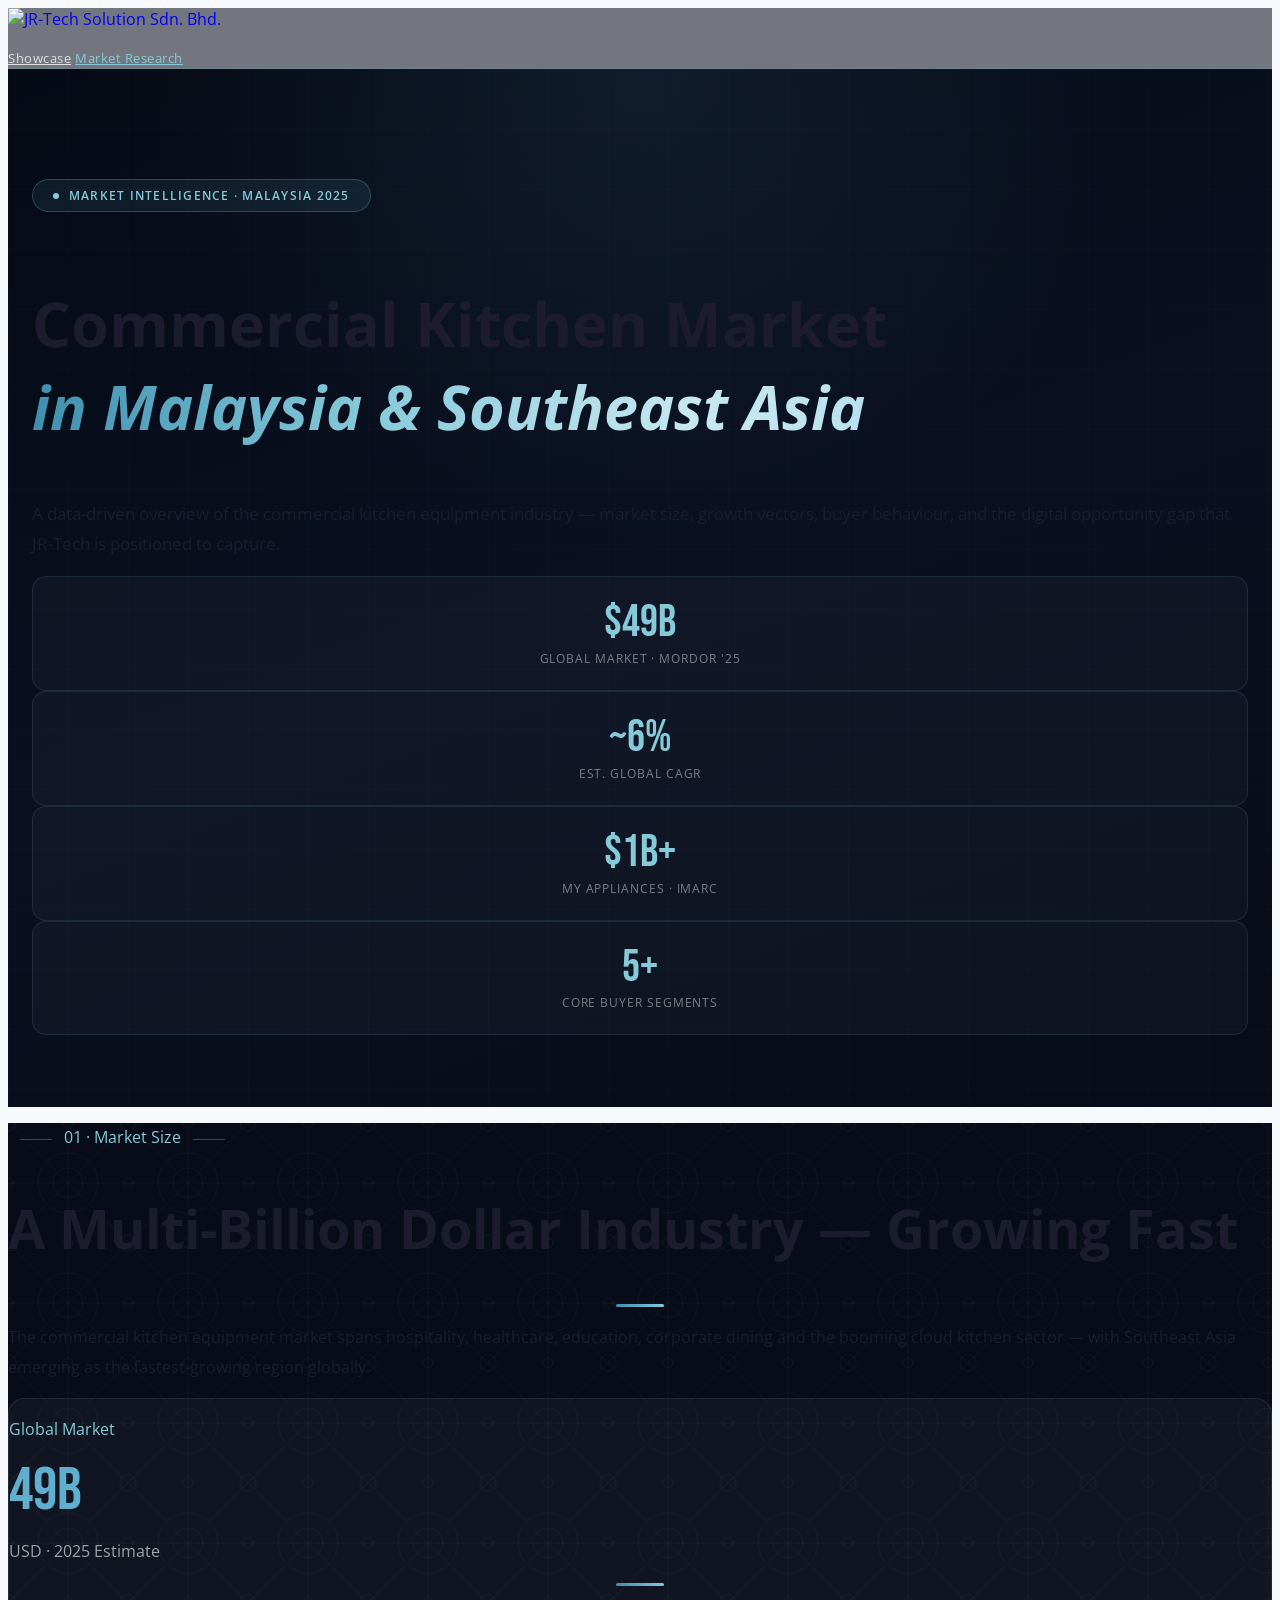
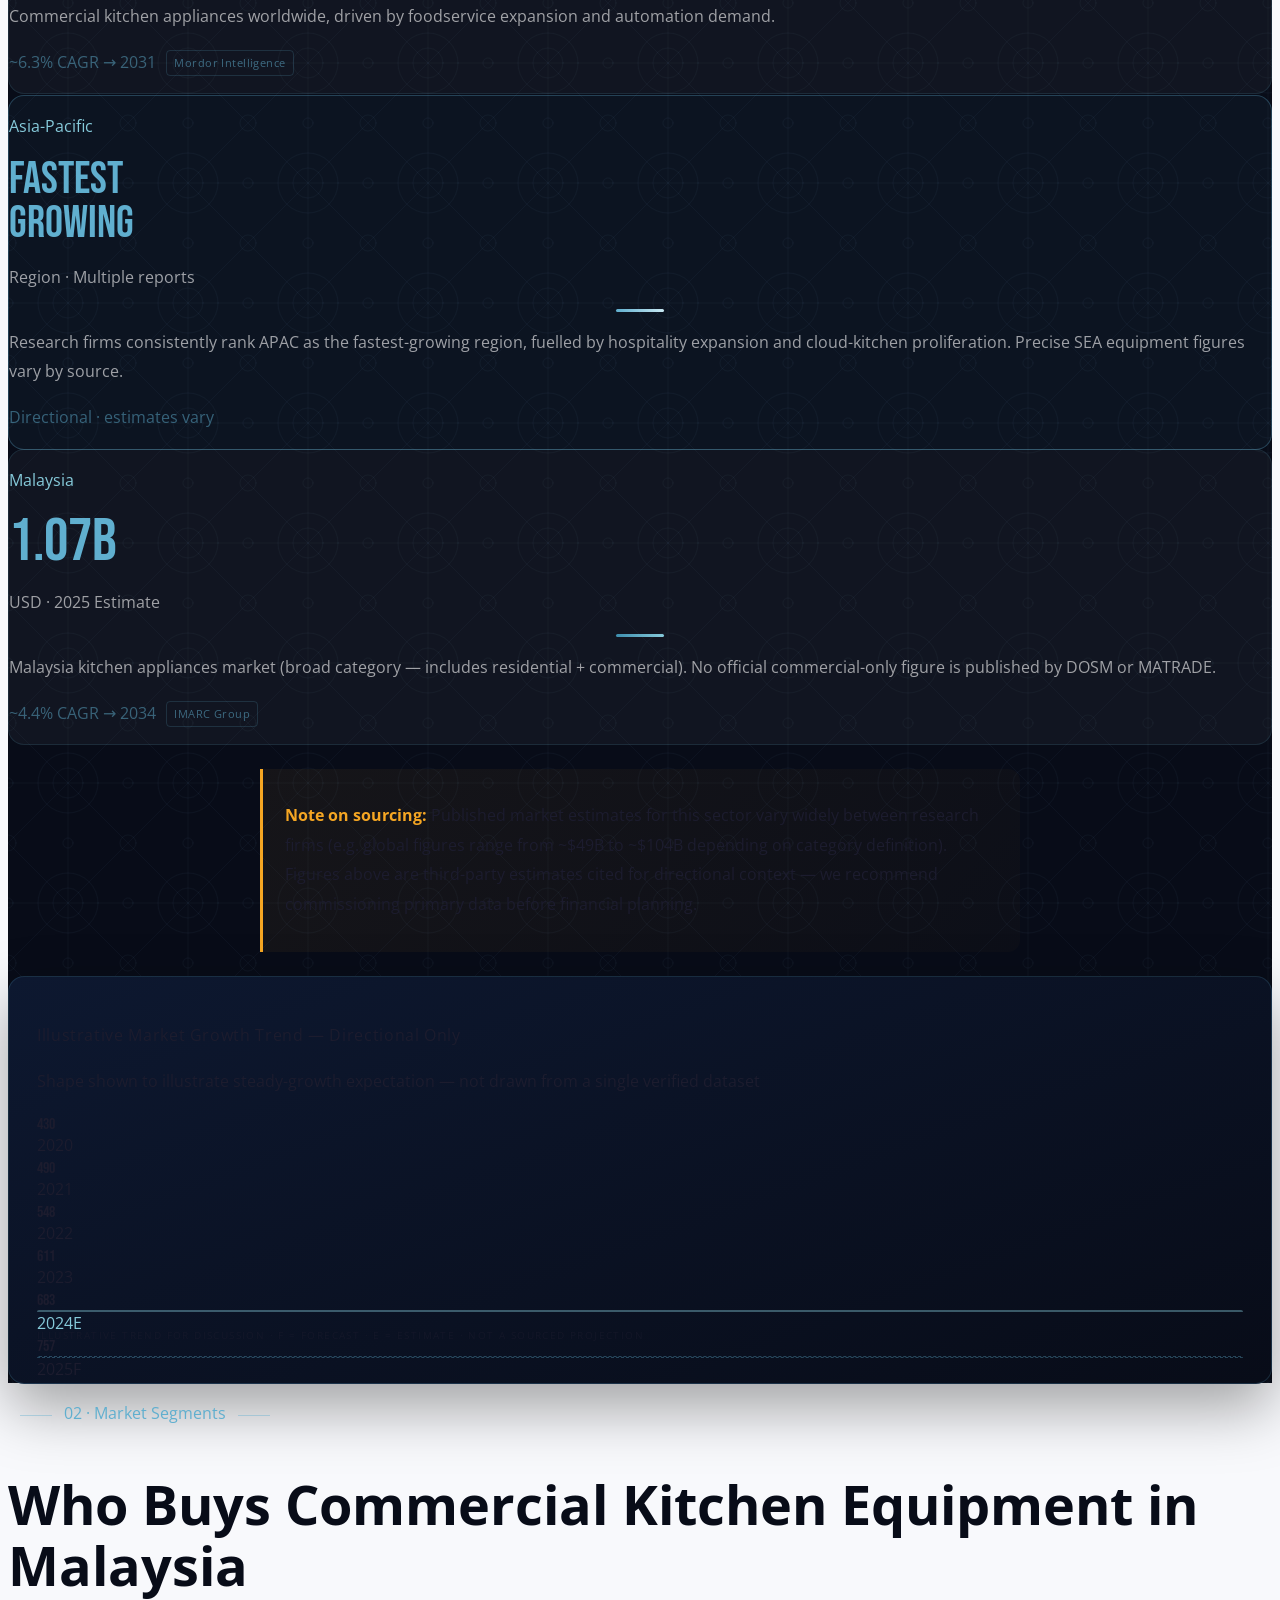
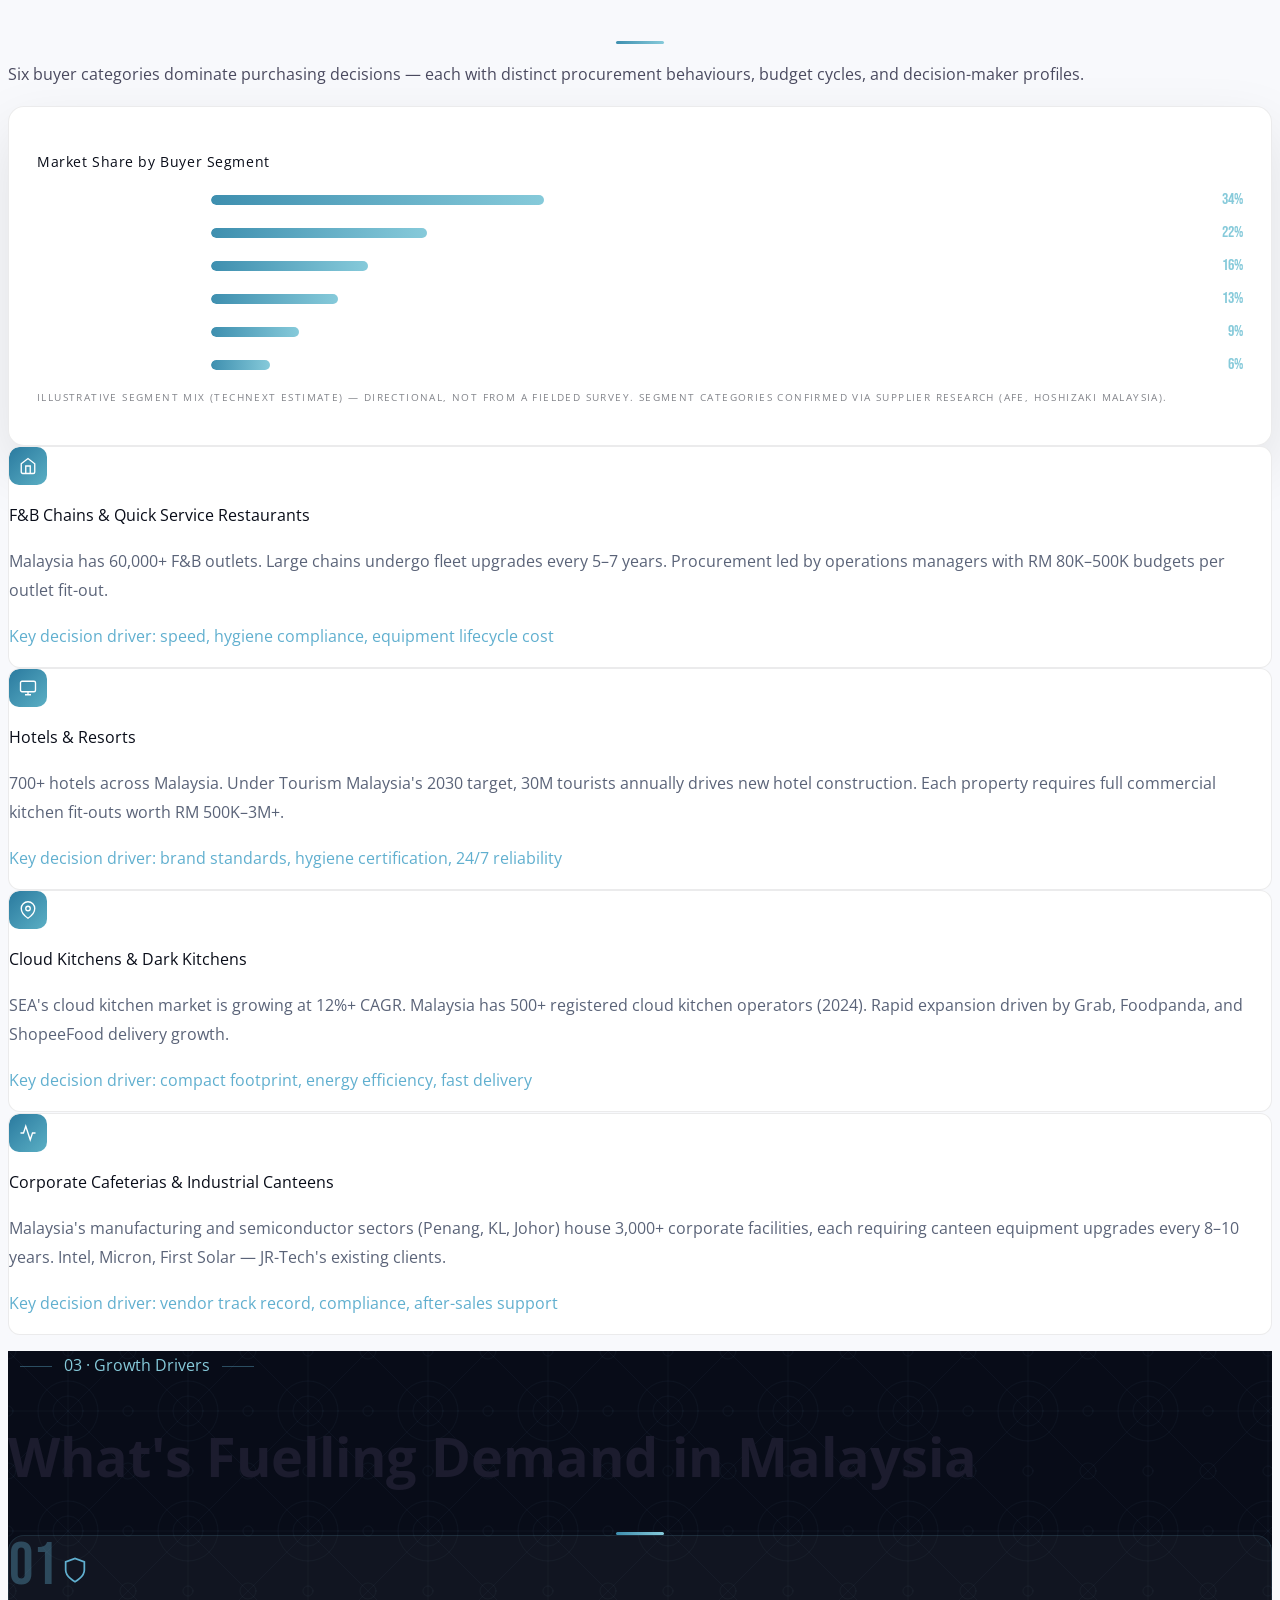
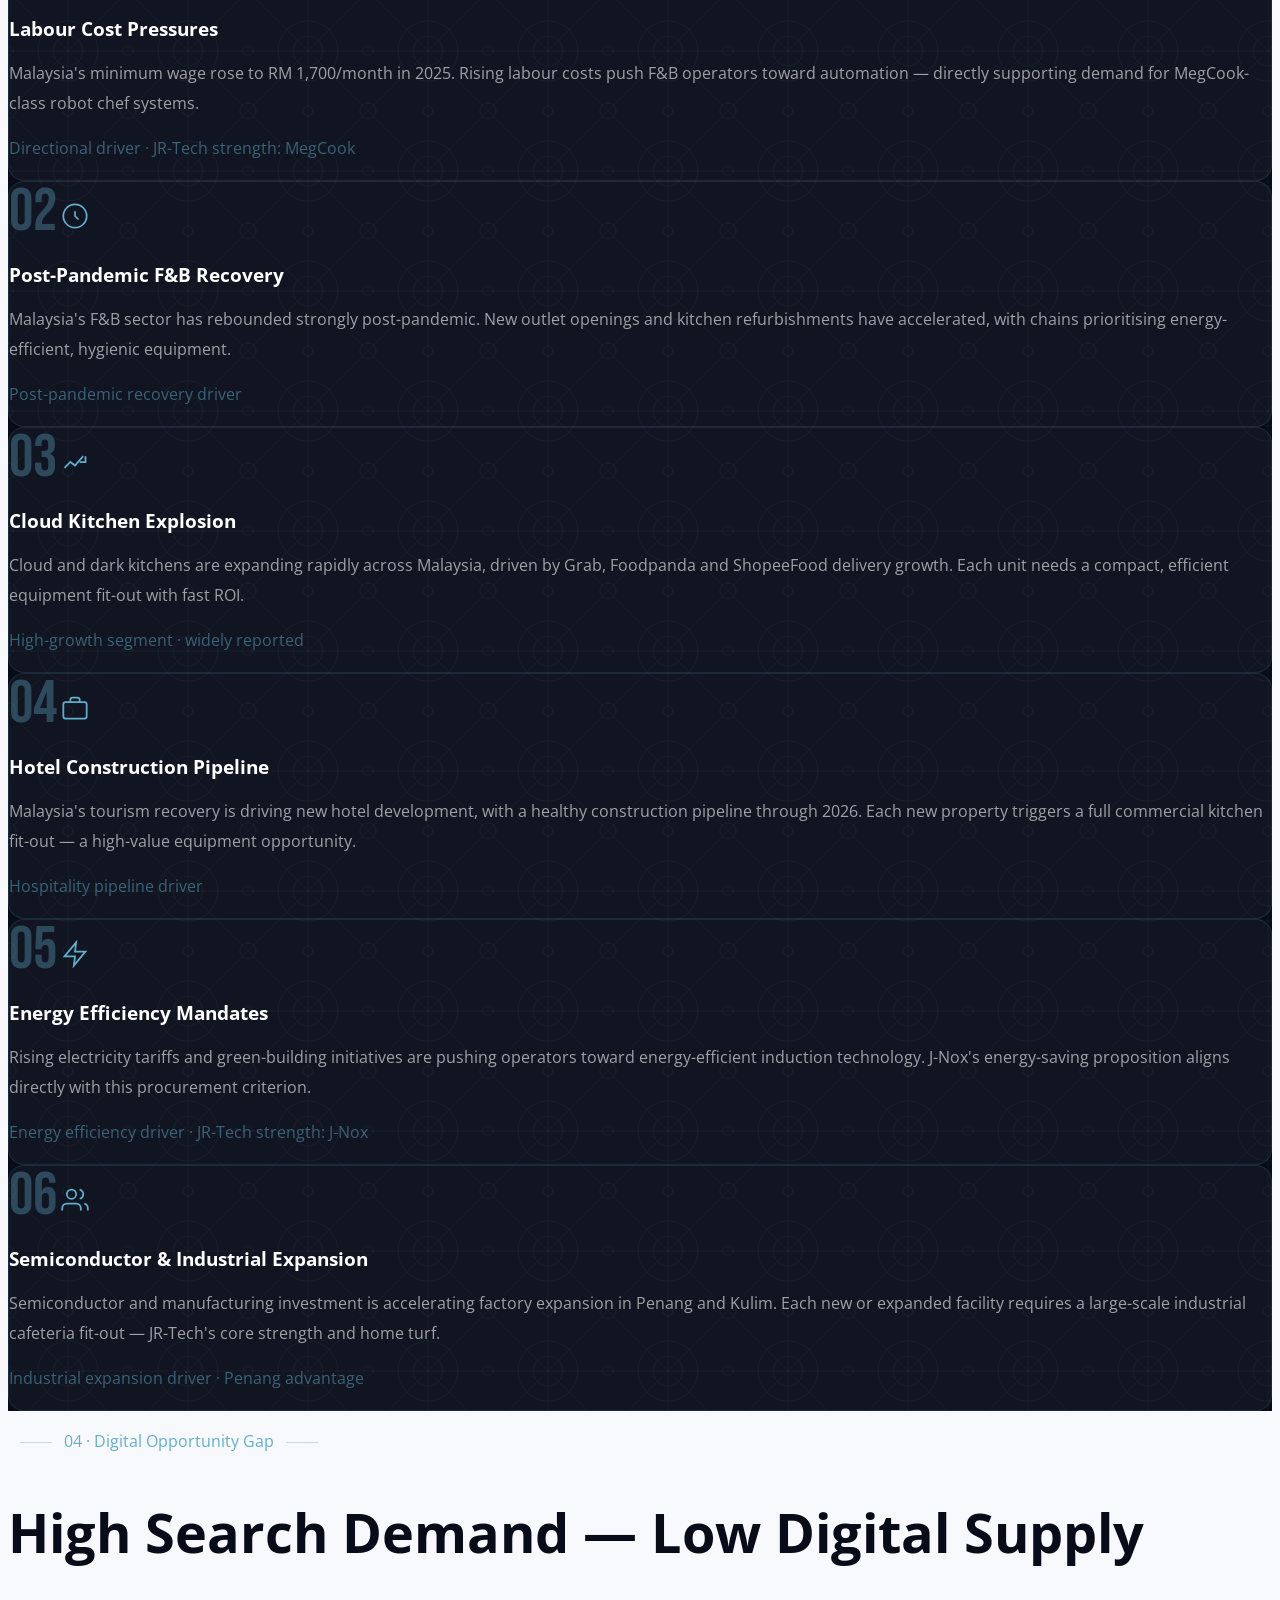
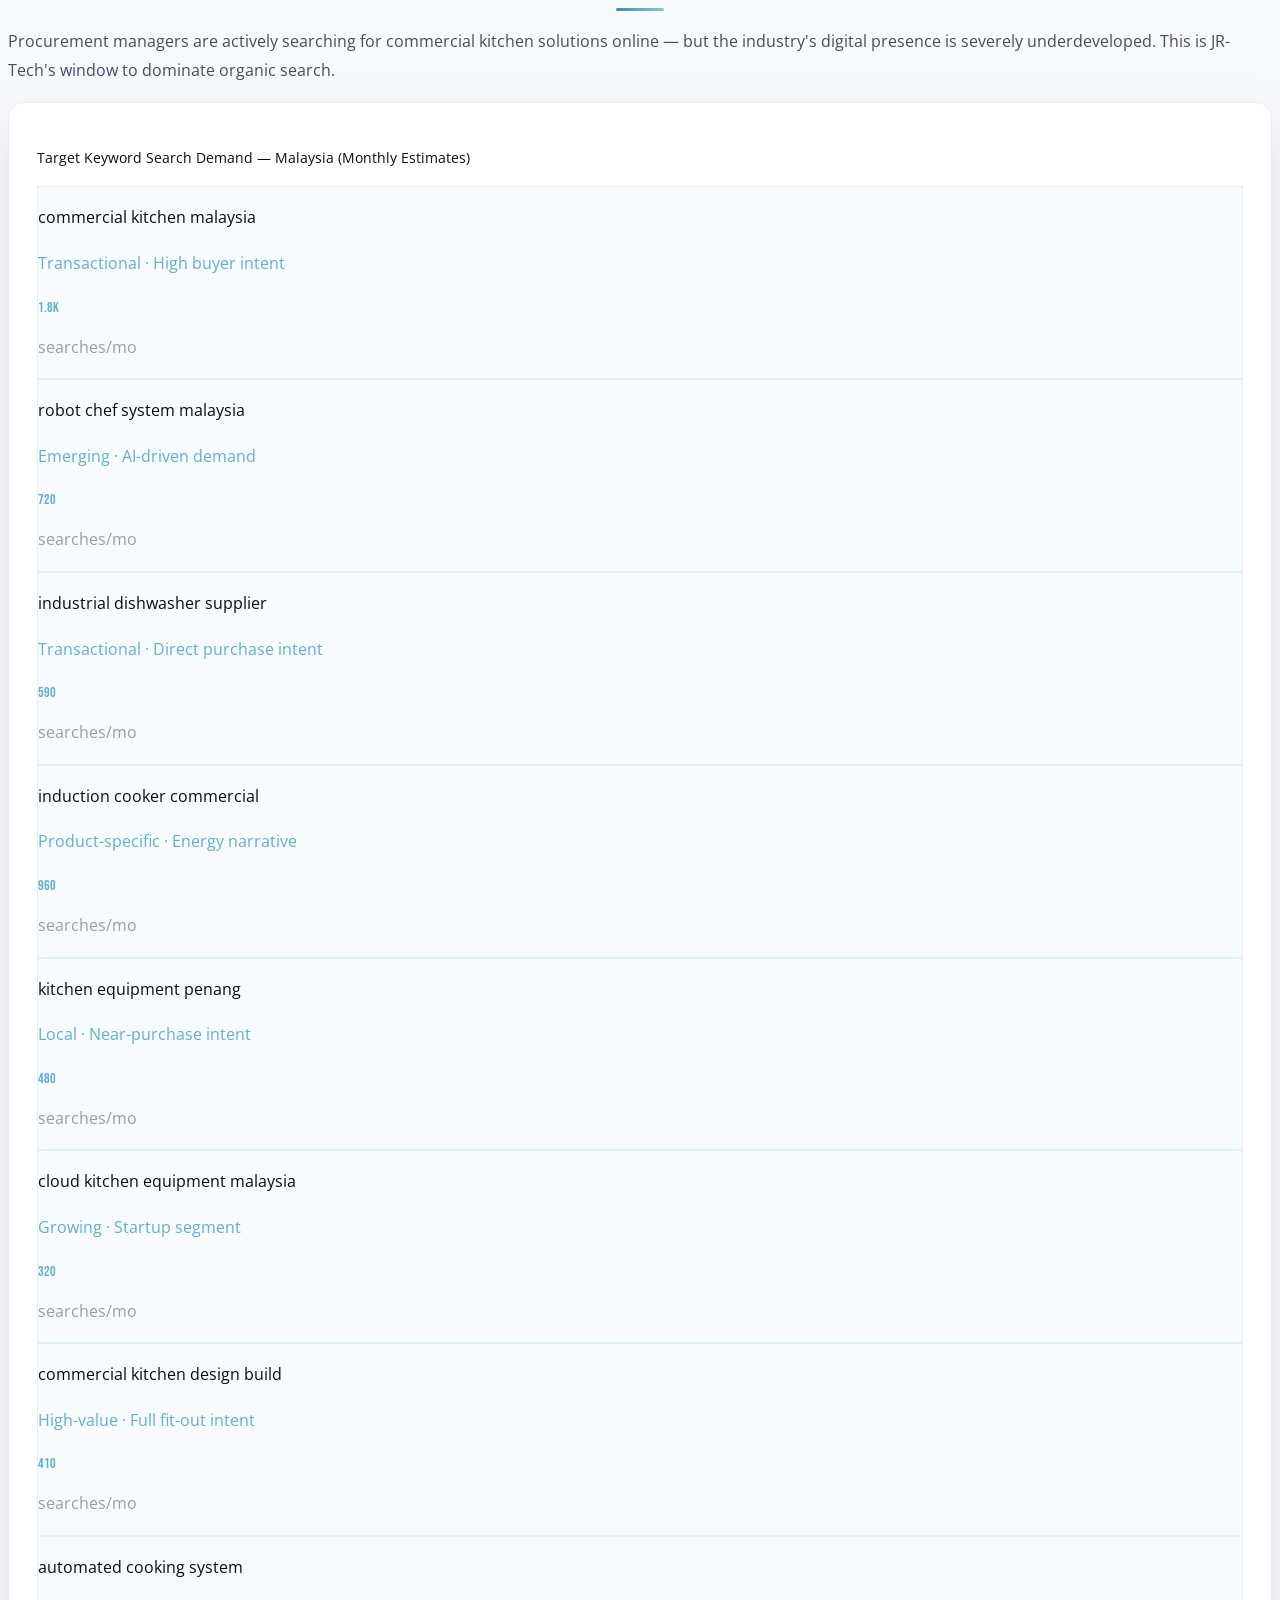
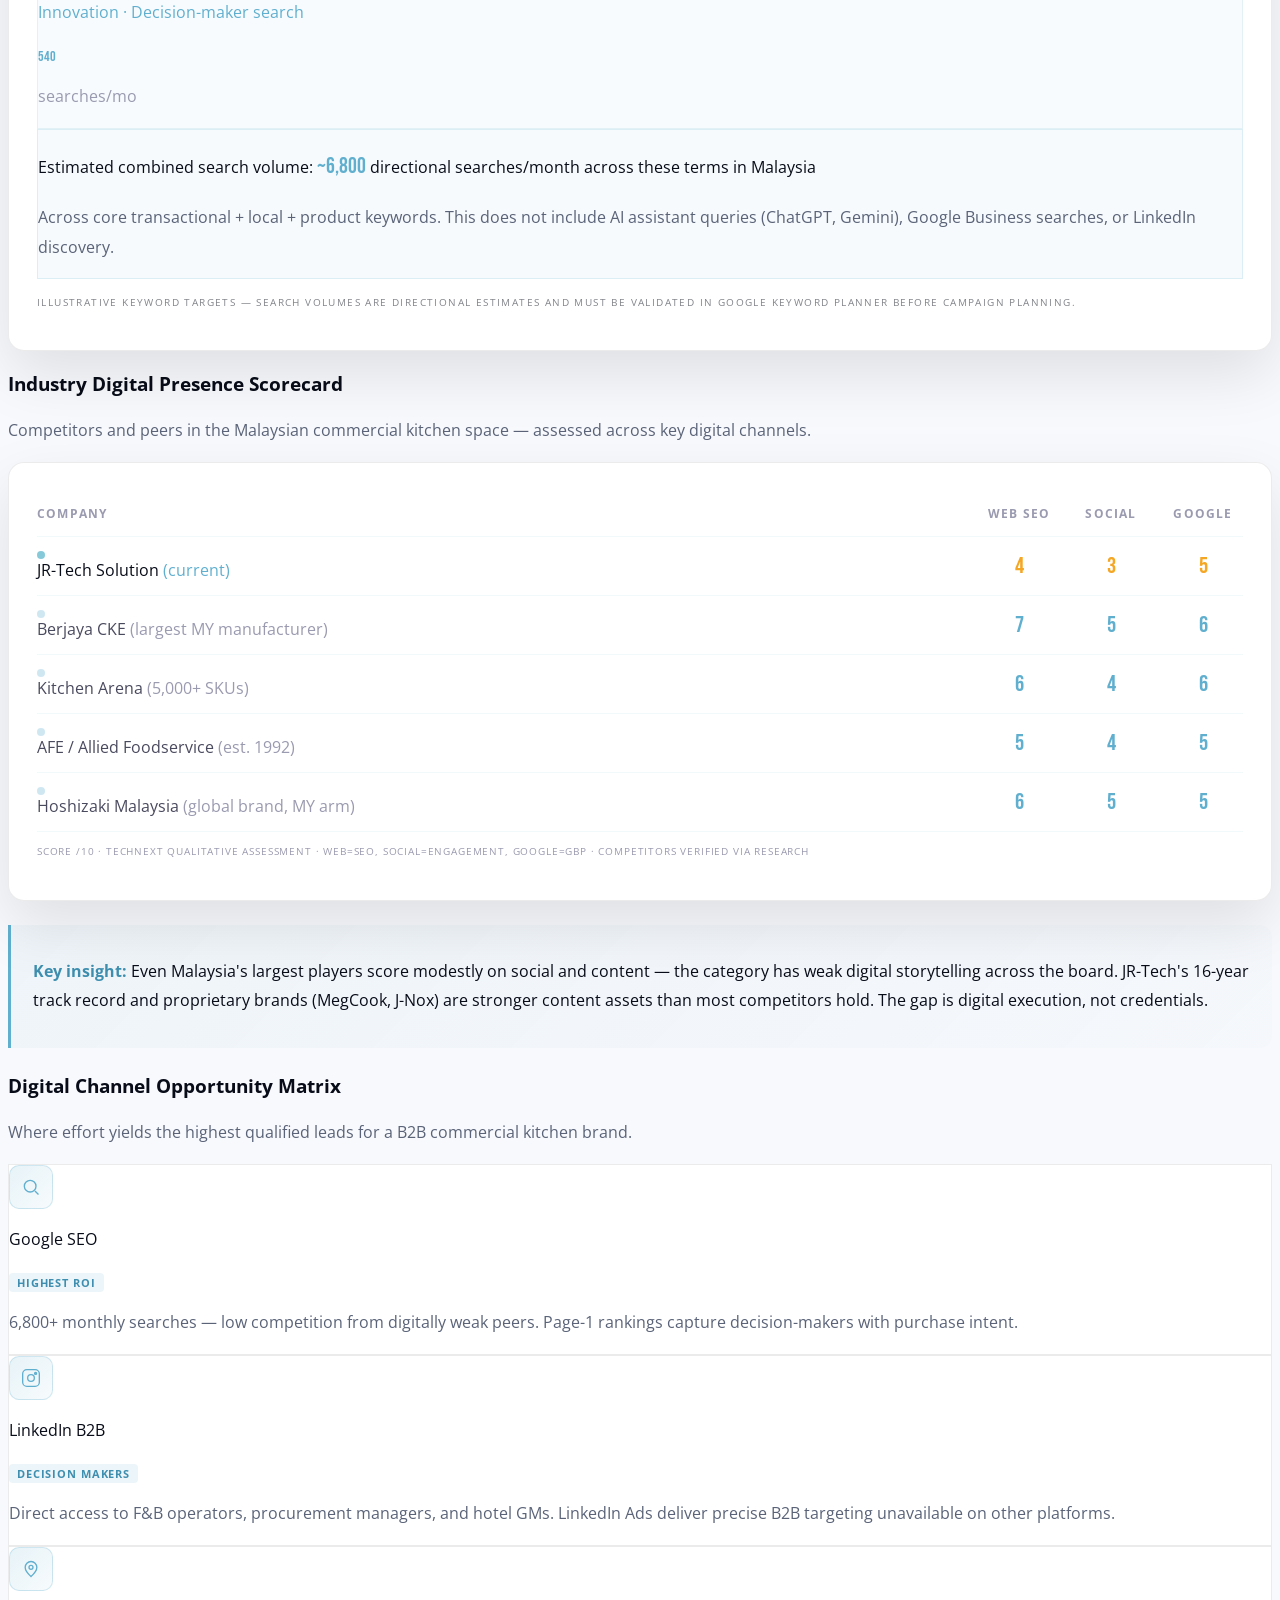
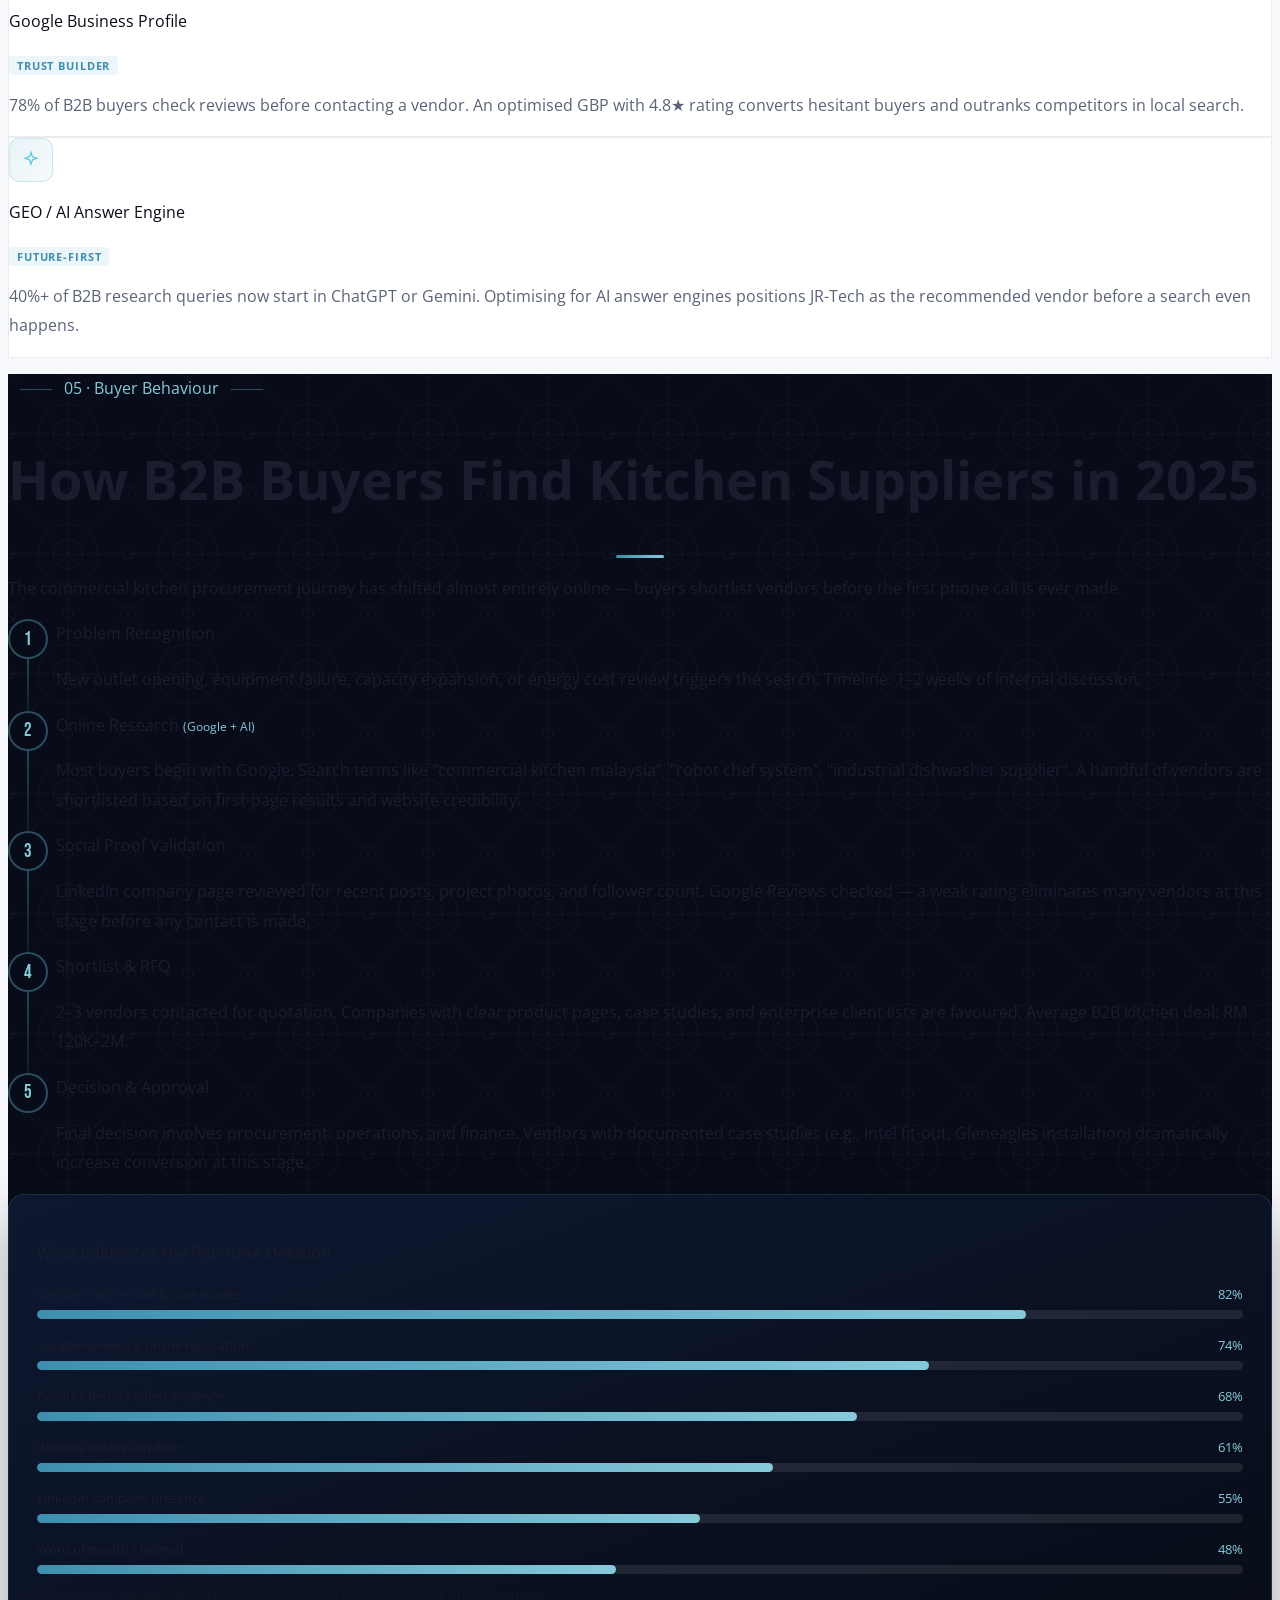
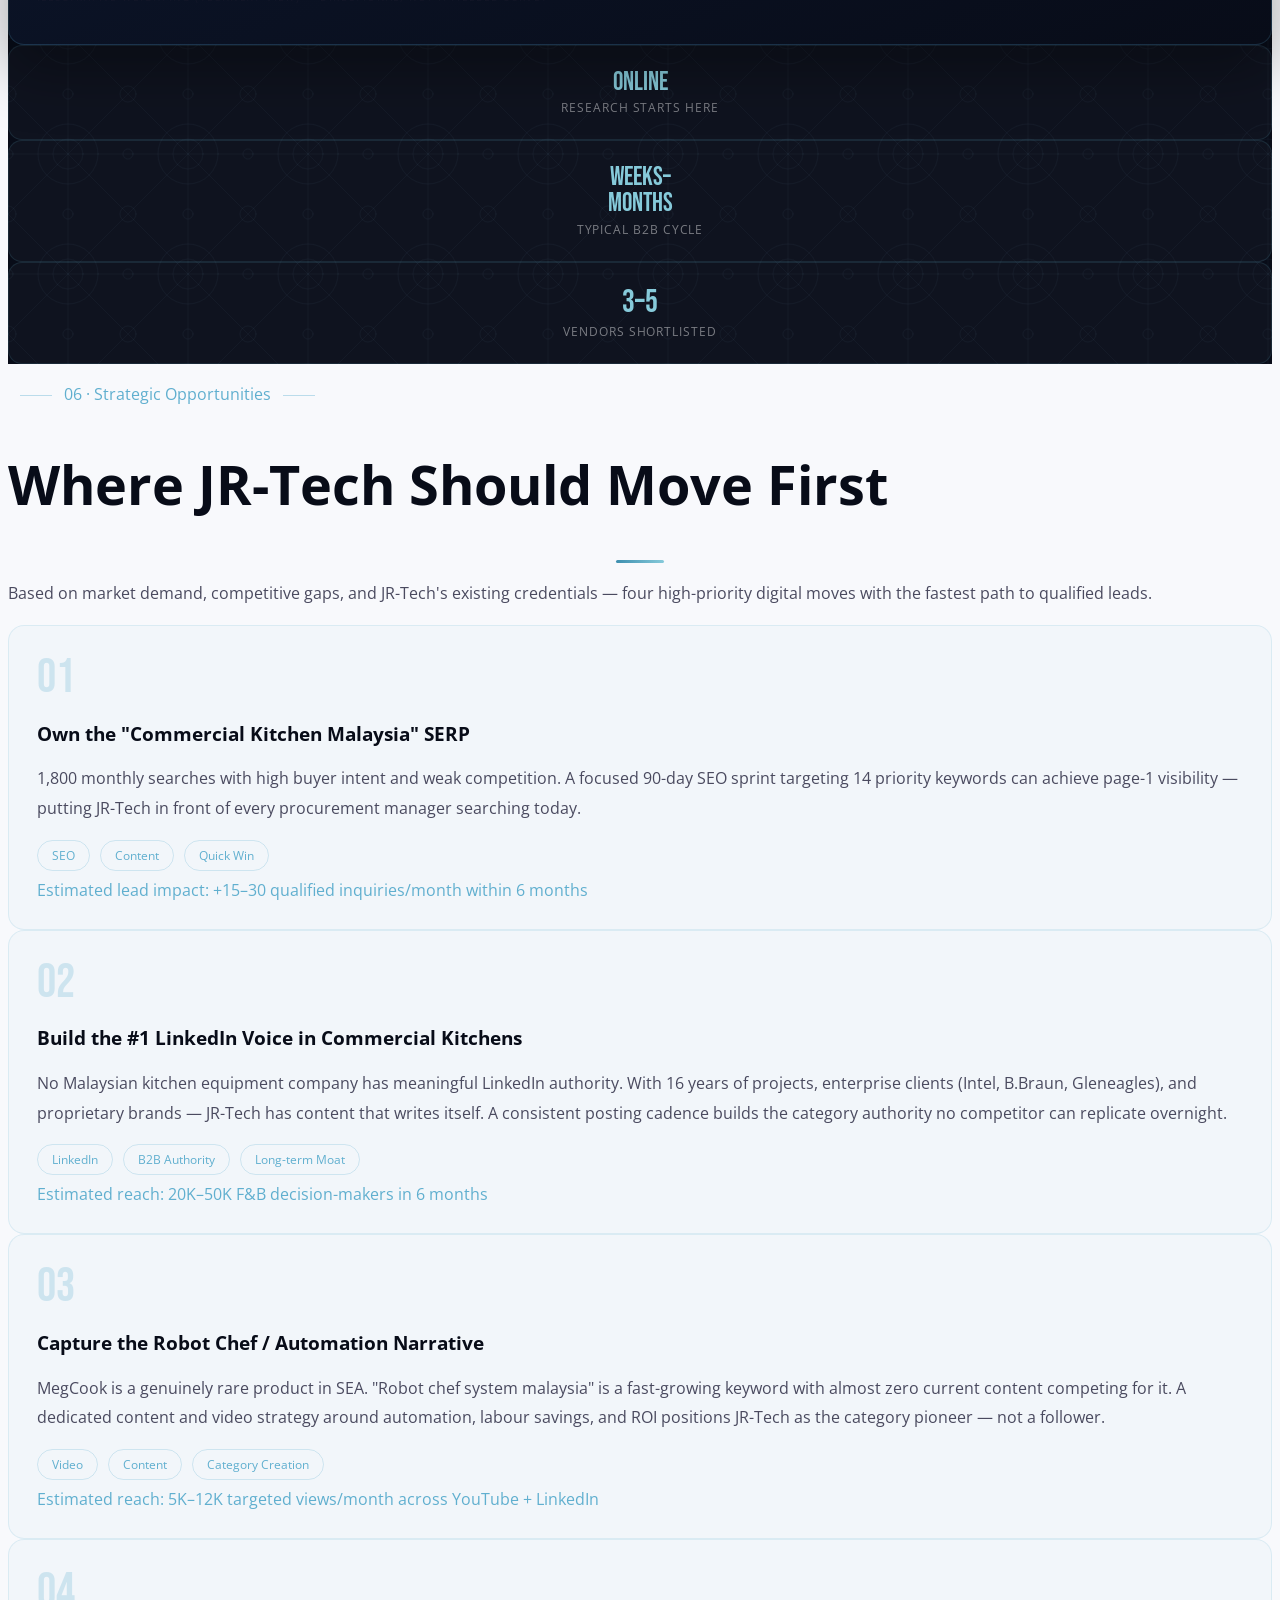
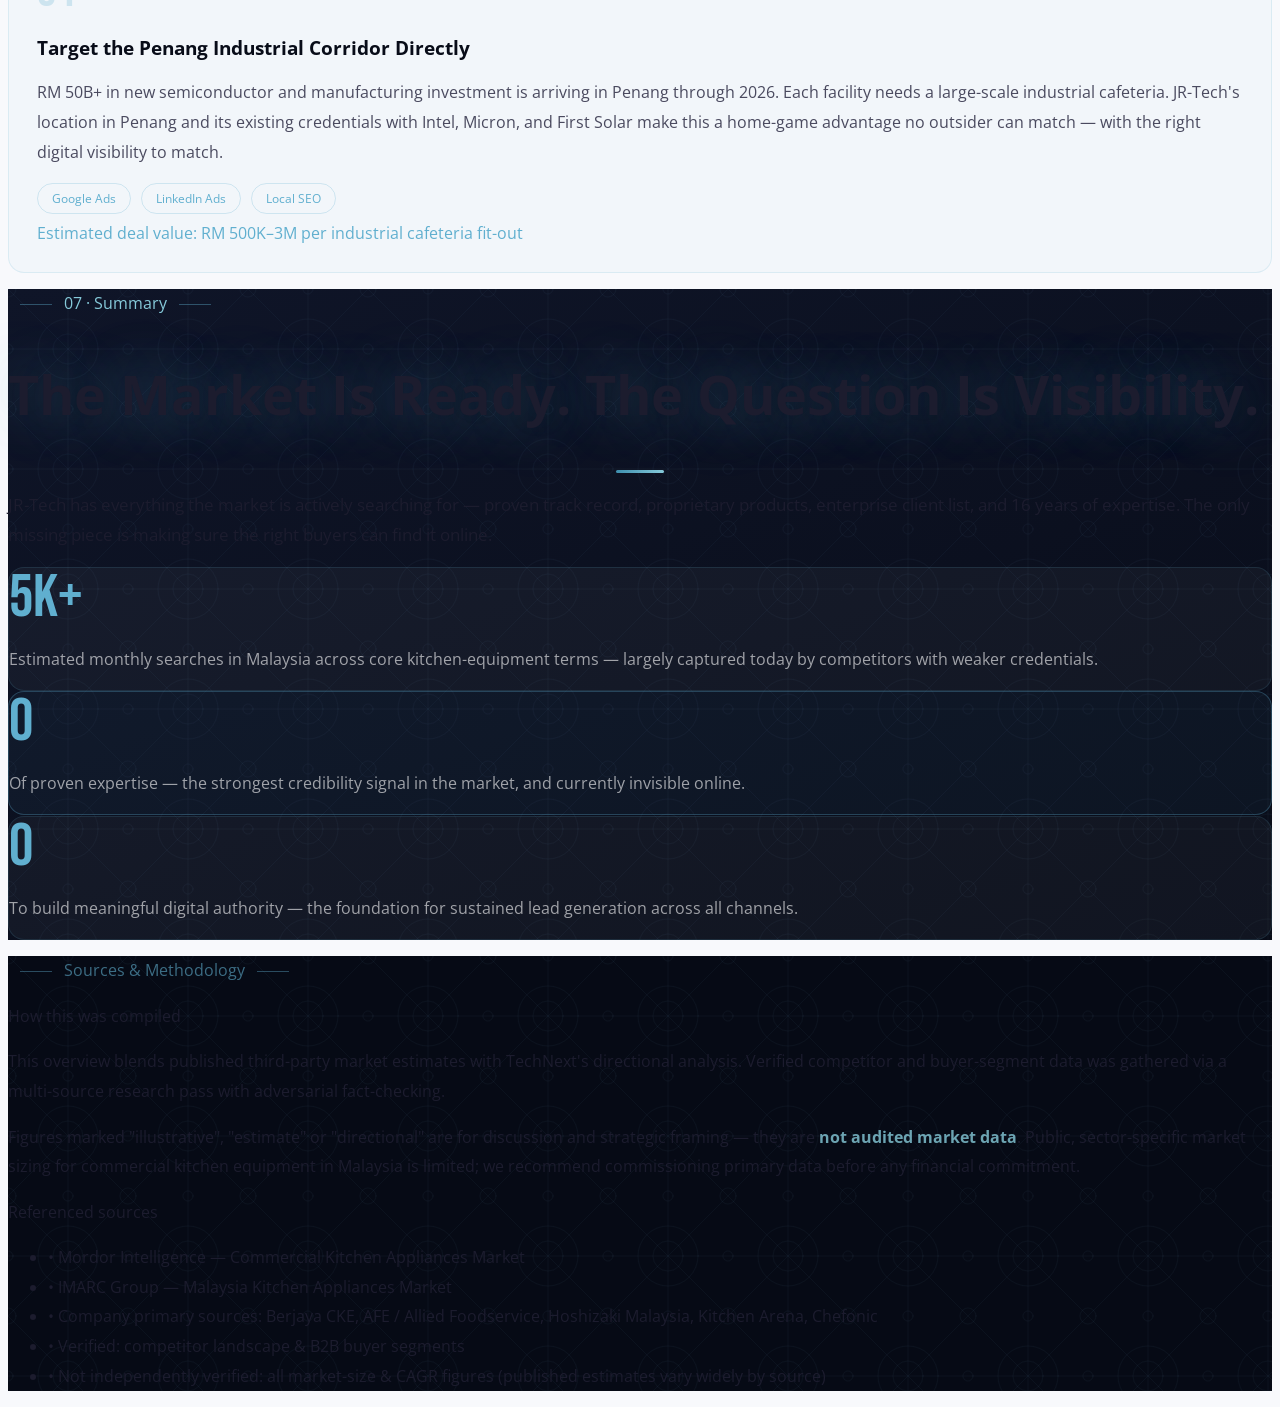
==== commit 3887065f: "Remove footer and CTA sections from all showcase pages Co-Authored-By: Claude Opus 4.8 <noreply@anth" ====
--- a/market-research.html
+++ b/market-research.html
@@ -85,7 +85,6 @@
       <a href="index.html" class="nav-page">Showcase</a>
       <a href="market-research.html" class="nav-page nav-current">Market Research</a>
     </div>
-    <a href="index.html#next" class="btn btn-orange text-[11px] tracking-[.16em] uppercase px-5 md:px-6 py-2.5 font-semibold">Connect</a>
   </div>
 </nav>
 
@@ -780,19 +779,6 @@
       </div>
     </div>
 
-    <div class="text-center reveal">
-      <p class="text-white/50 text-[11px] tracking-[.22em] uppercase mb-6">Ready to capture this opportunity?</p>
-      <div class="flex flex-row flex-wrap gap-4 justify-center mb-10">
-        <a href="index.html" class="btn btn-orange text-xs tracking-[.15em] uppercase px-9 py-4 font-semibold">
-          <svg class="w-4 h-4" fill="none" stroke="currentColor" viewBox="0 0 24 24"><path stroke-linecap="round" stroke-linejoin="round" stroke-width="2" d="M10 19l-7-7m0 0l7-7m-7 7h18"/></svg>
-          Back to Showcase
-        </a>
-        <a href="mailto:hello@technext.asia?subject=JR-Tech%20Market%20Research%20Discussion" class="btn btn-ow text-xs tracking-[.15em] uppercase px-9 py-4">Start a Conversation</a>
-      </div>
-      <div class="border-t border-[rgba(96,175,207,.2)] pt-8">
-        <p class="text-white/35 text-[11px] tracking-[.22em] uppercase">Market Research by TechNext &nbsp;·&nbsp; hello@technext.asia &nbsp;·&nbsp; Data: 2024–2025 · For Illustrative Discussion Purposes</p>
-      </div>
-    </div>
   </div>
 </section>
 
@@ -820,10 +806,6 @@
   </div>
 </section>
 
-<footer class="py-8 px-6 text-center" style="background:#060A15;border-top:1px solid rgba(96,175,207,.1)">
-  <p class="text-white/35 text-xs">© 2026 · Market Research for JR-Tech Solution Sdn. Bhd. · Curated by TechNext · Figures for discussion purposes</p>
-</footer>
-
 <script src="app.js?v=2" defer></script>
 </body>
 </html>
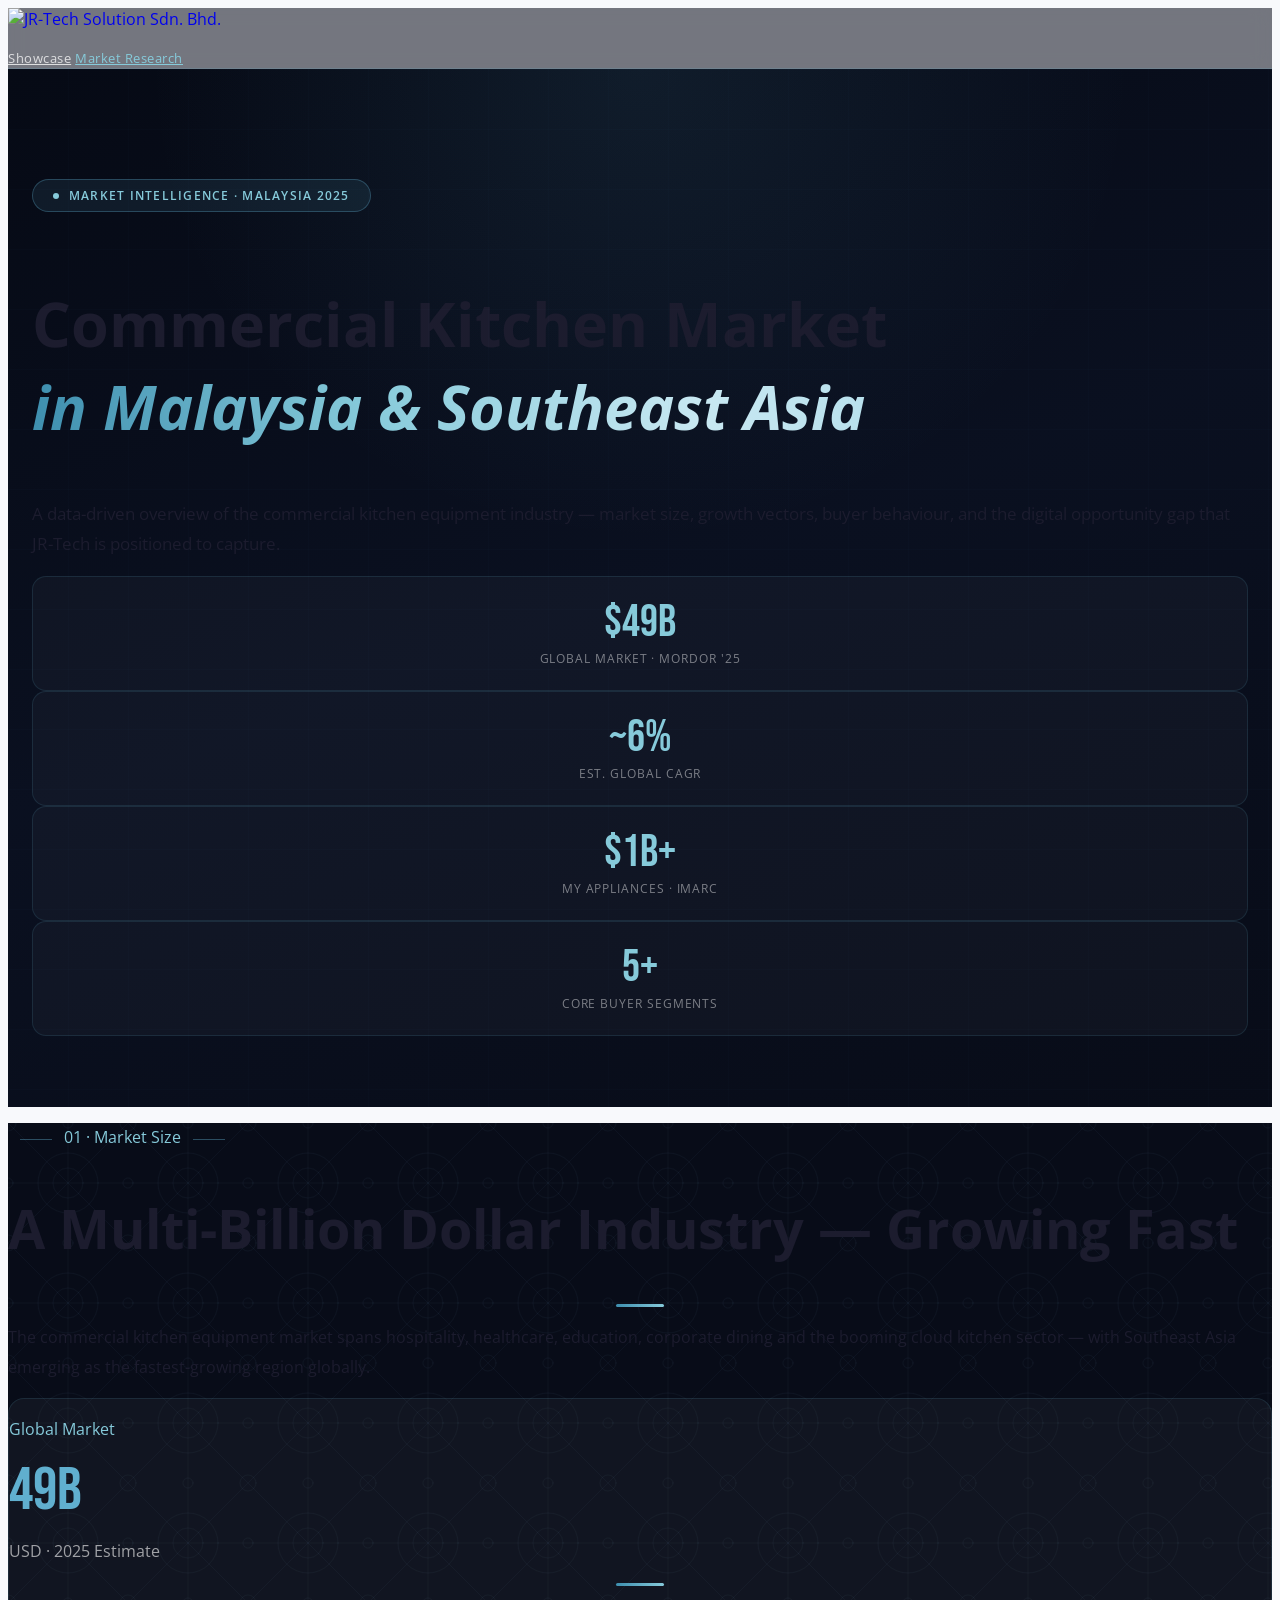
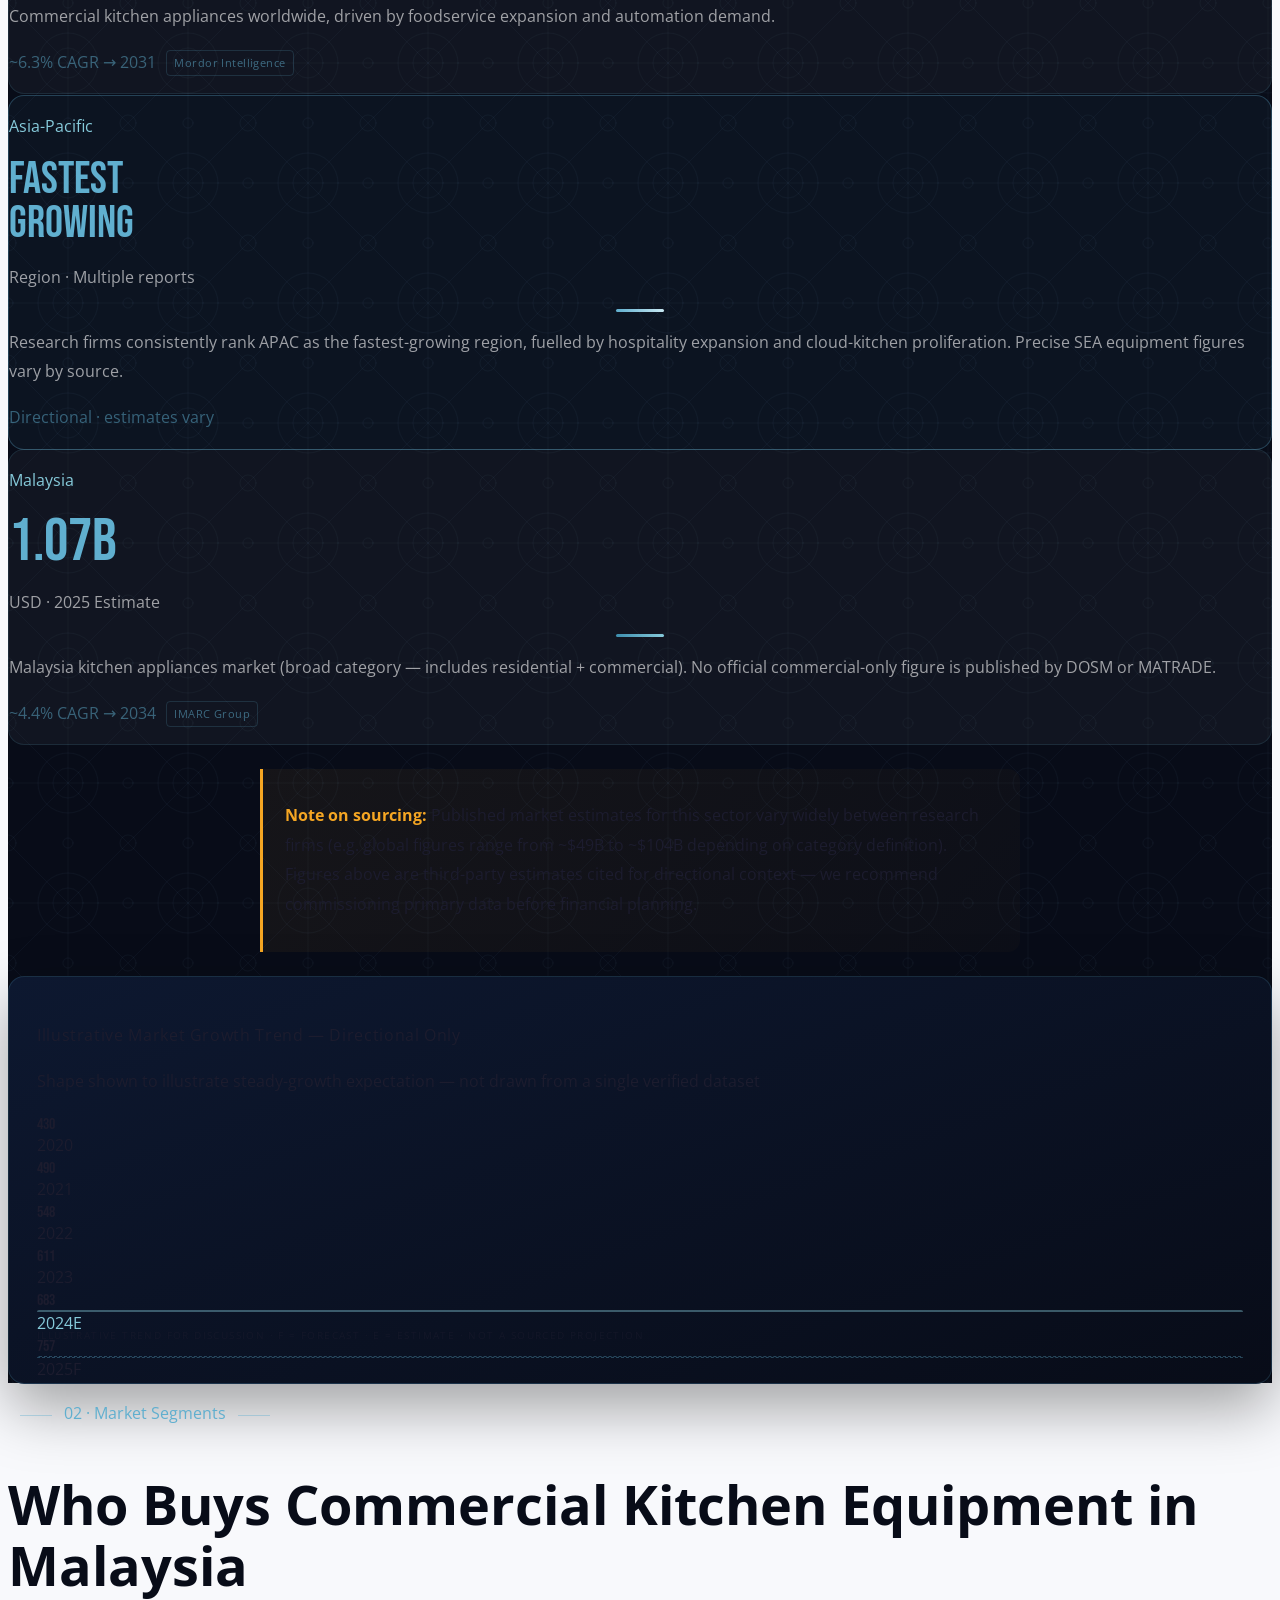
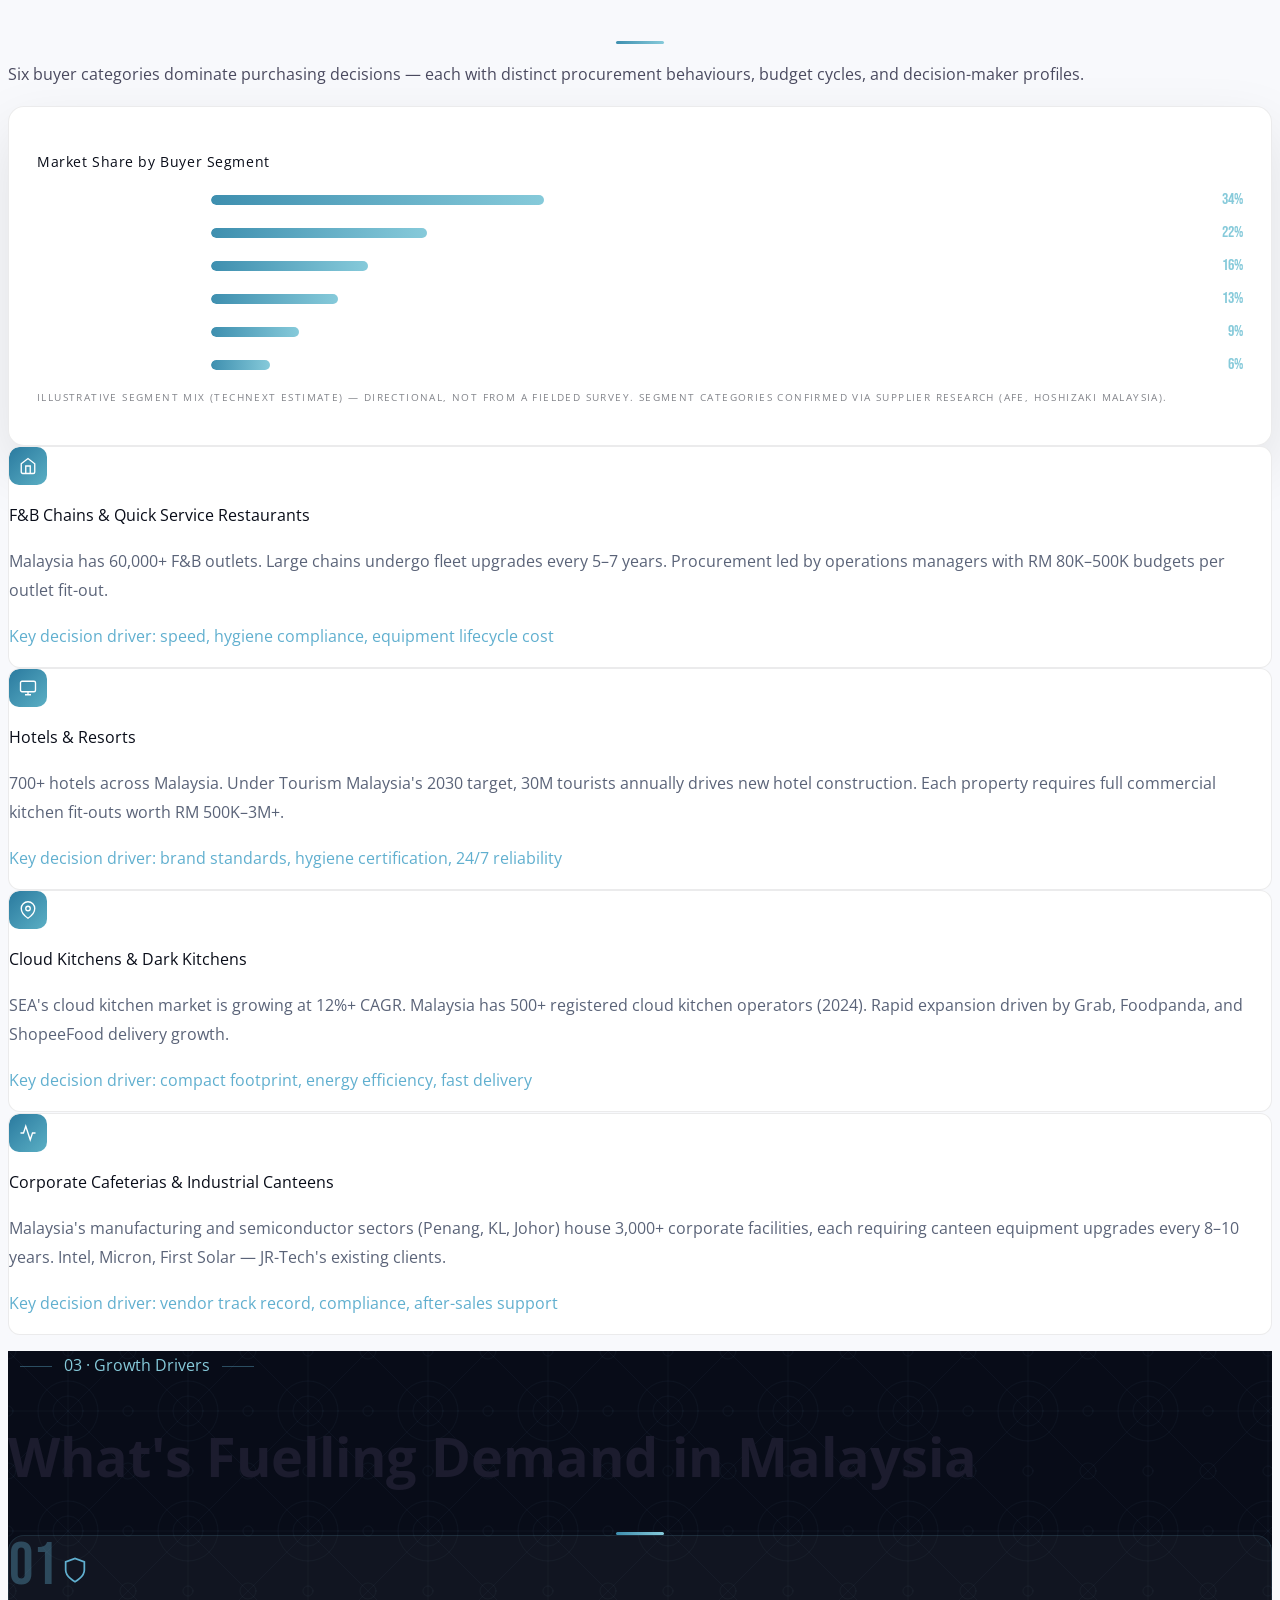
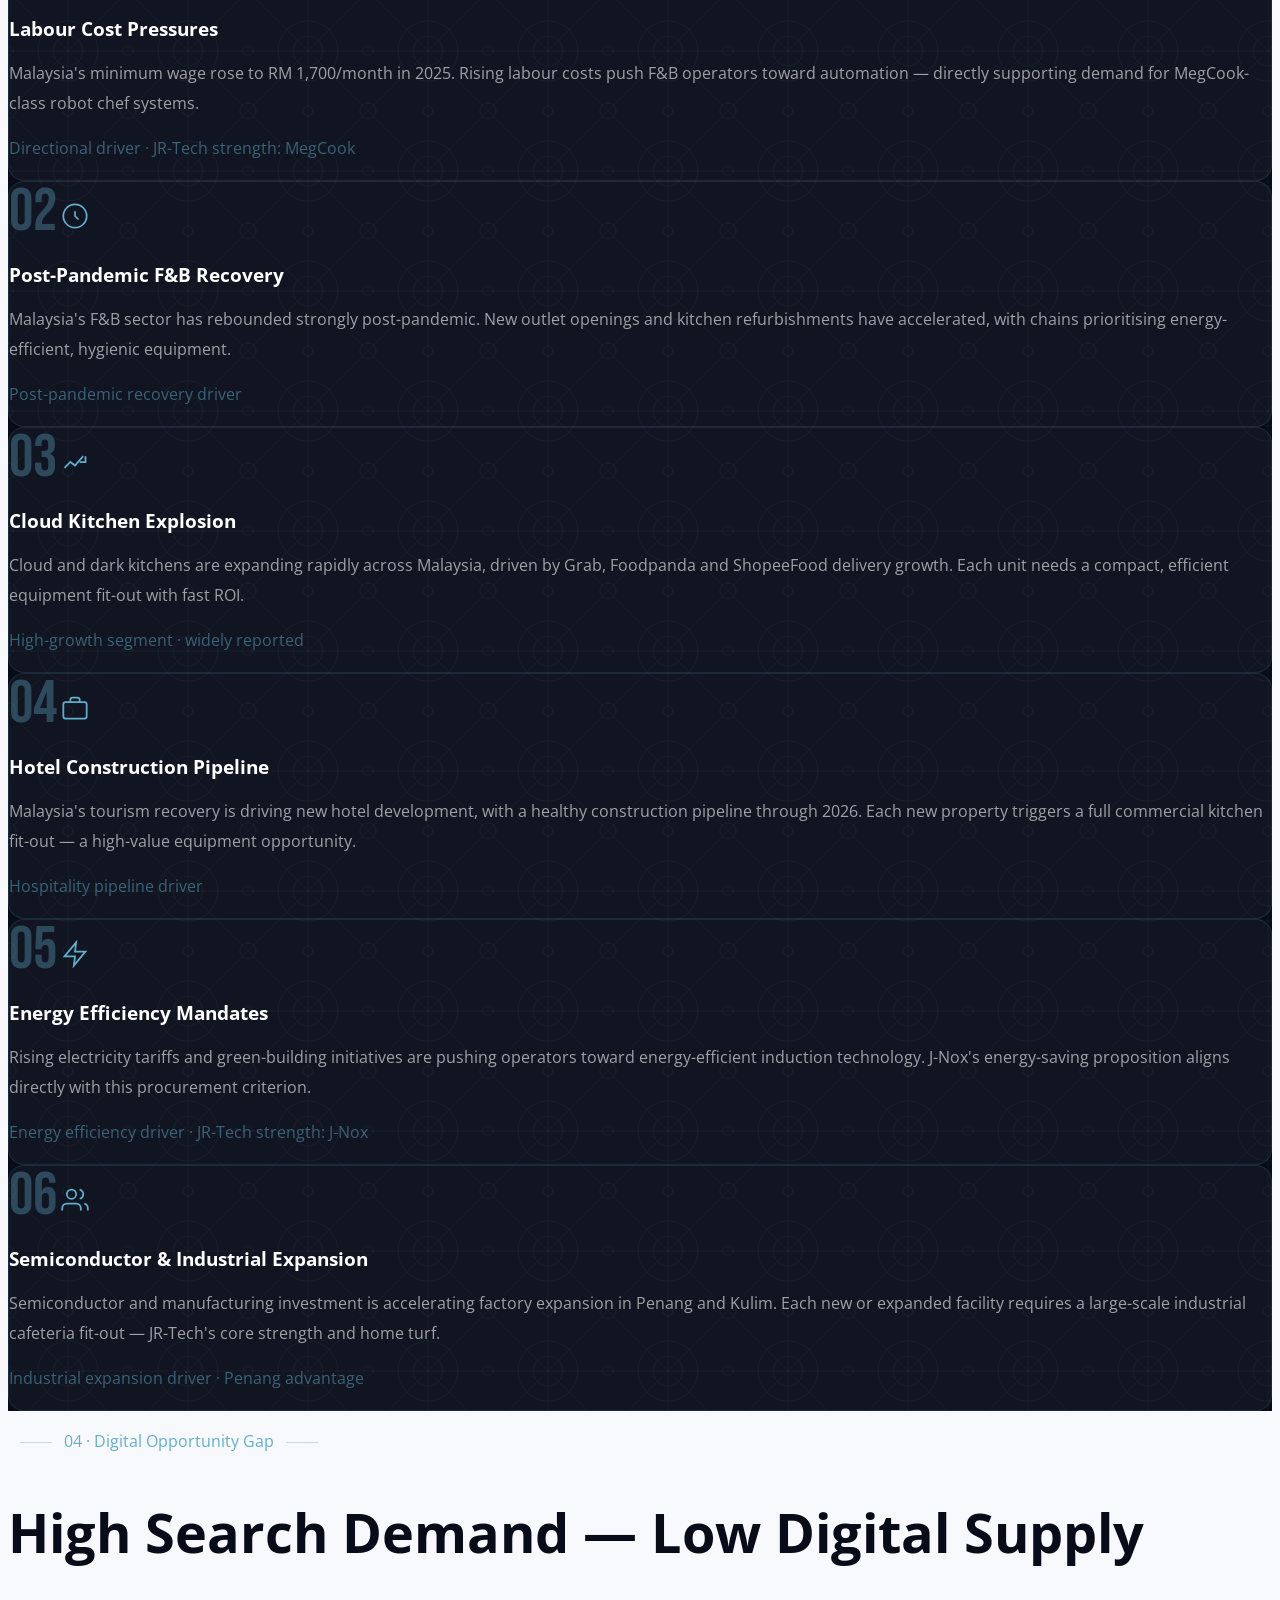
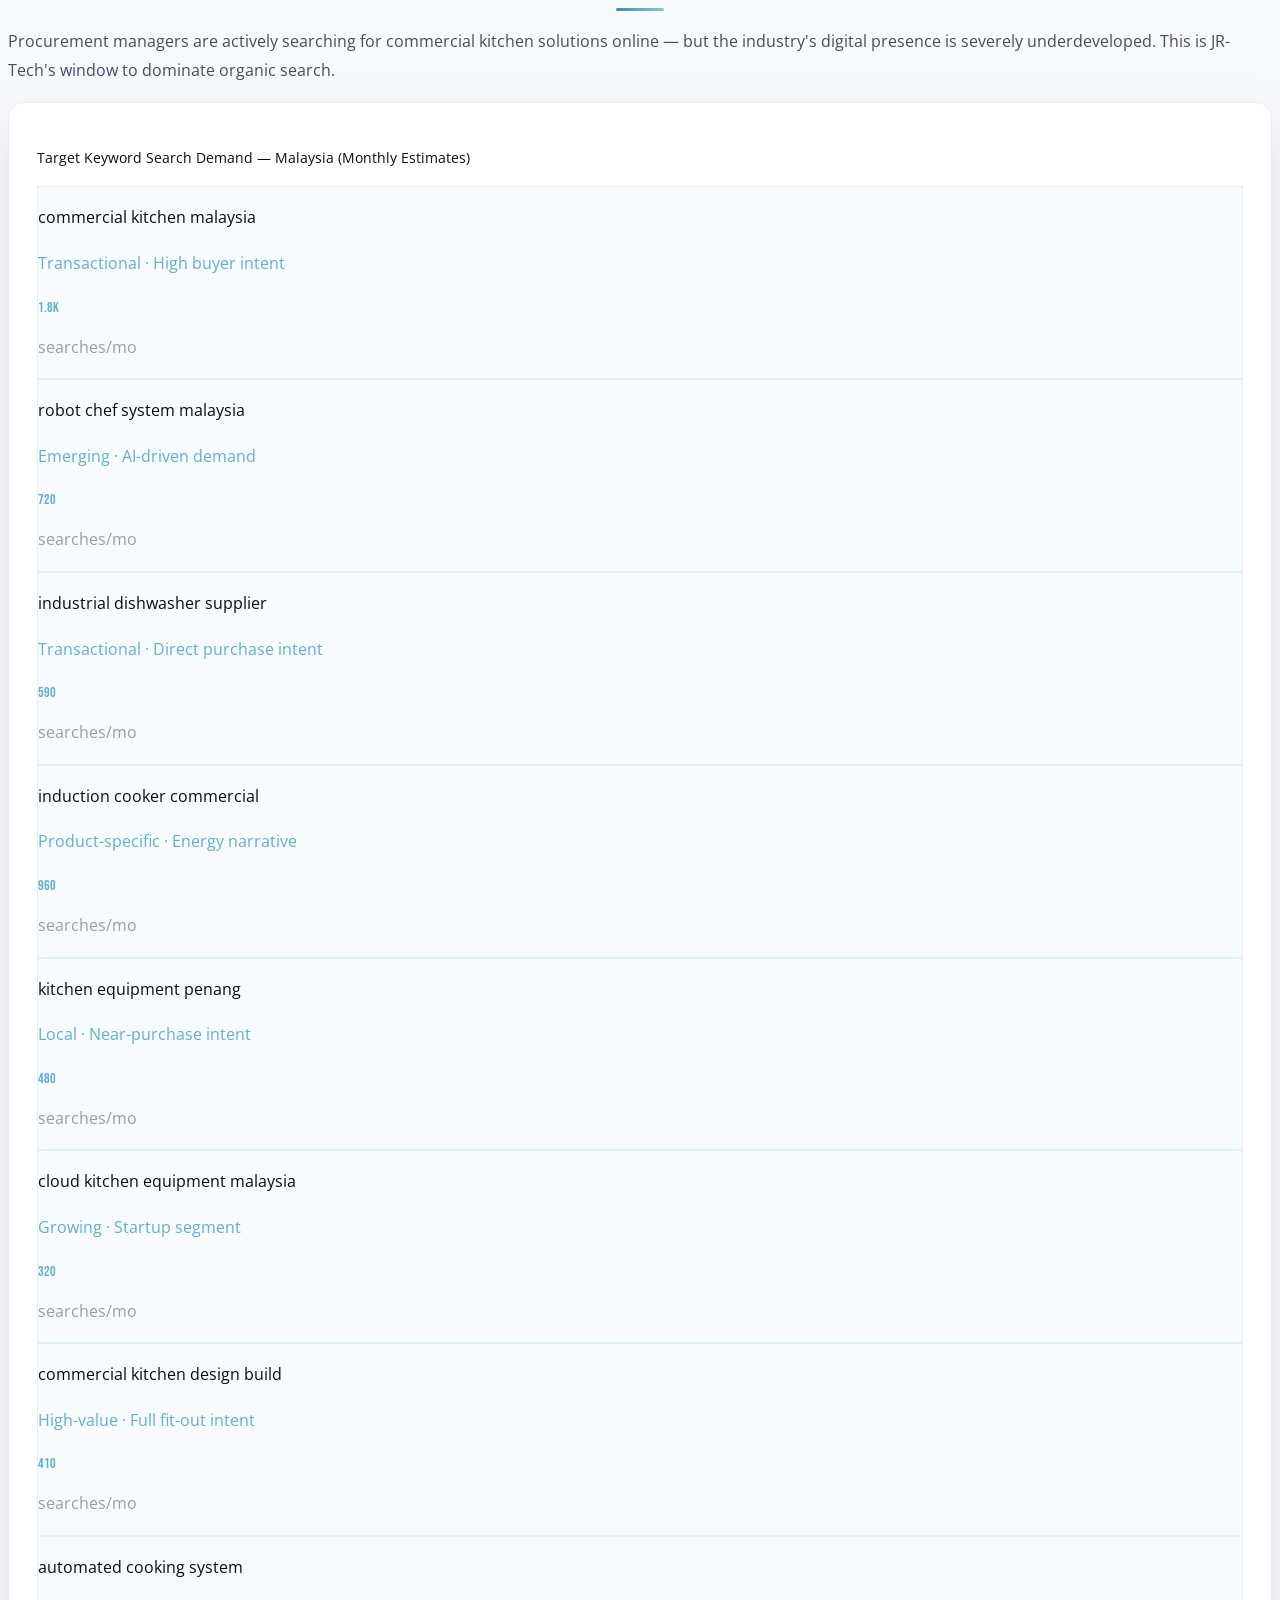
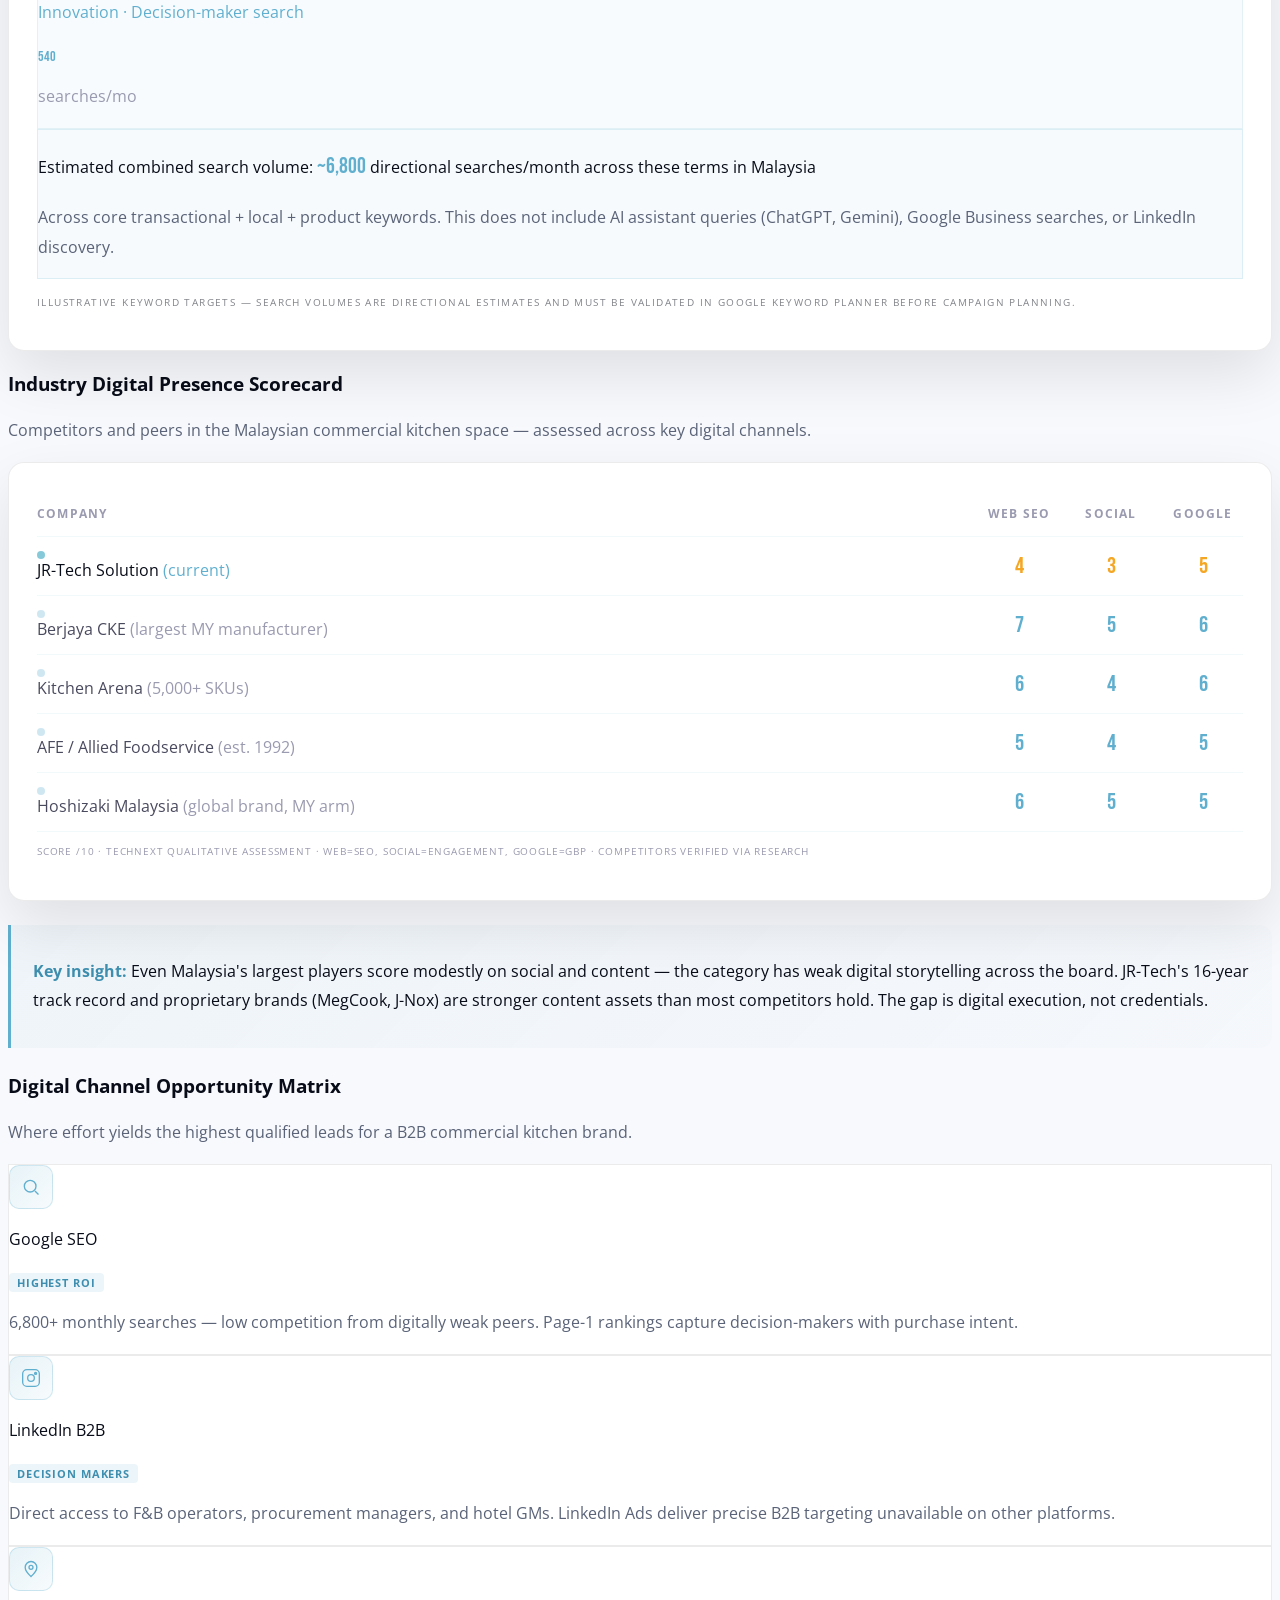
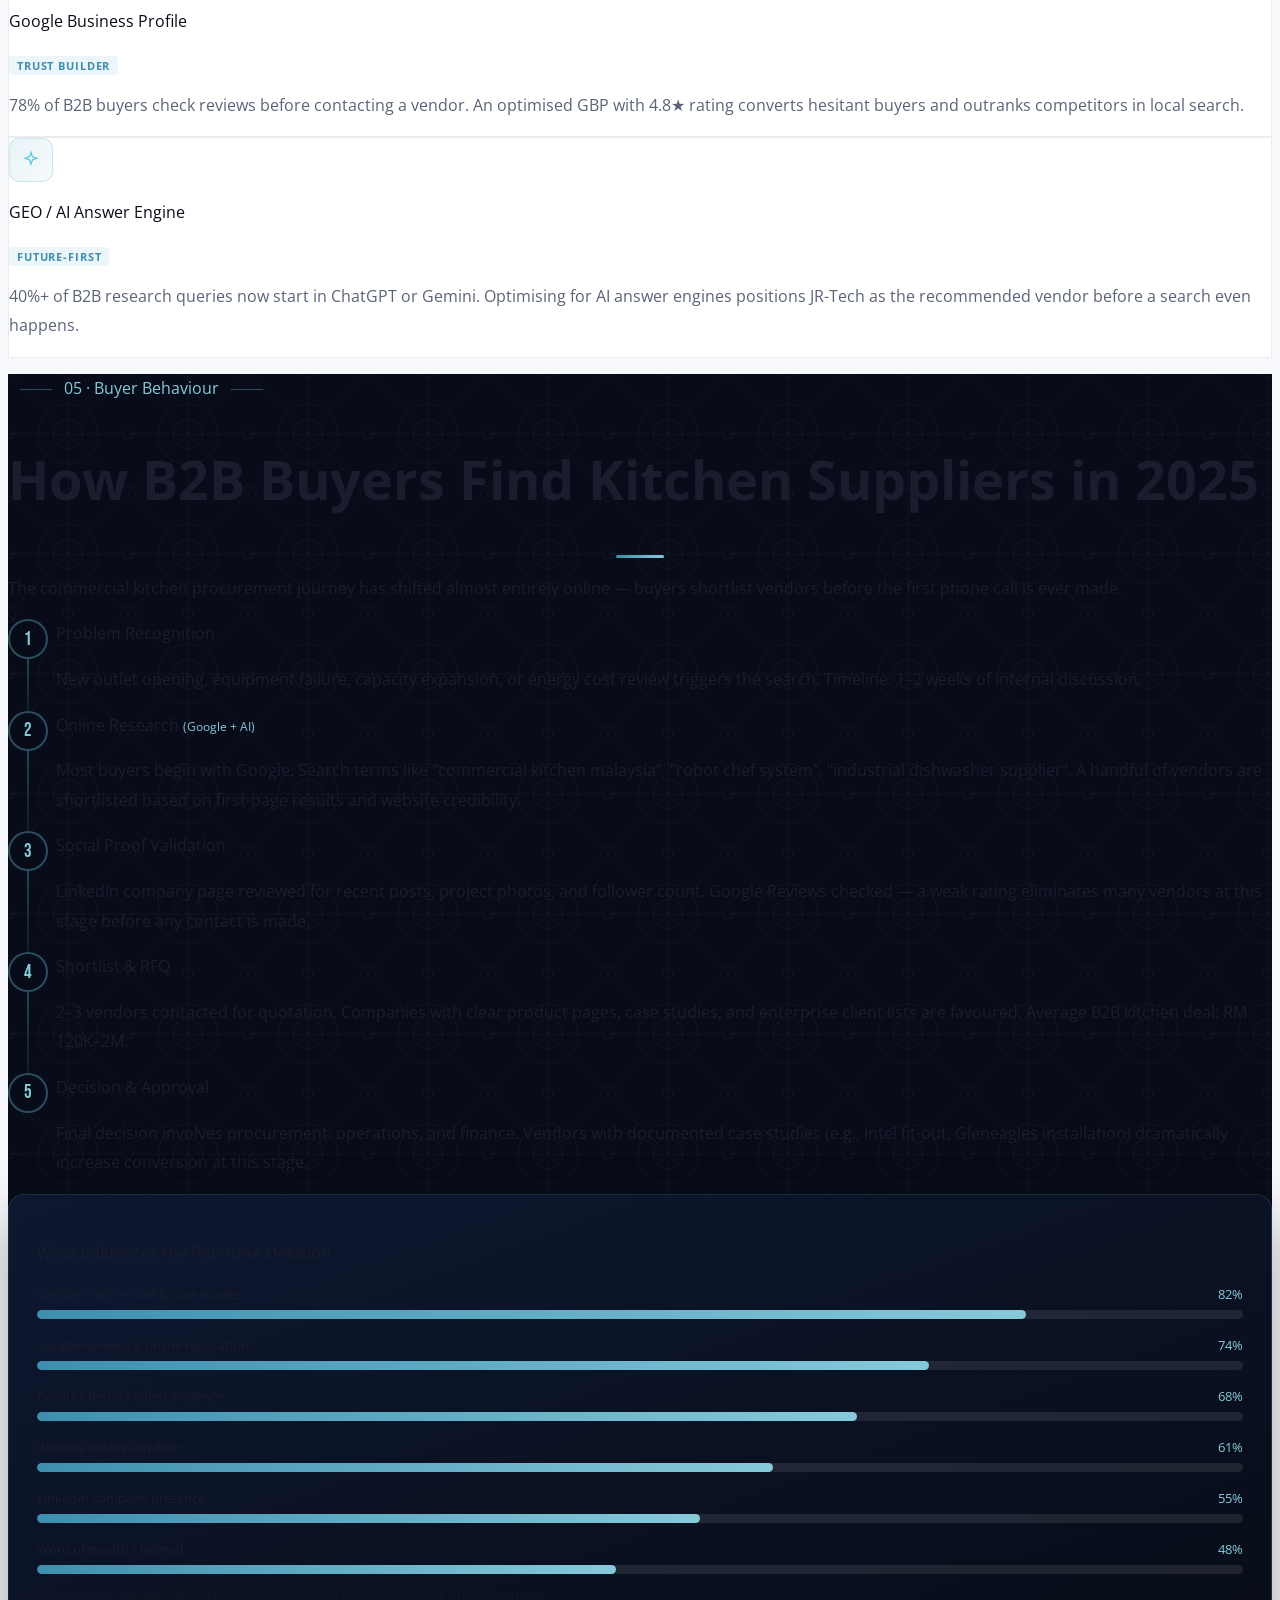
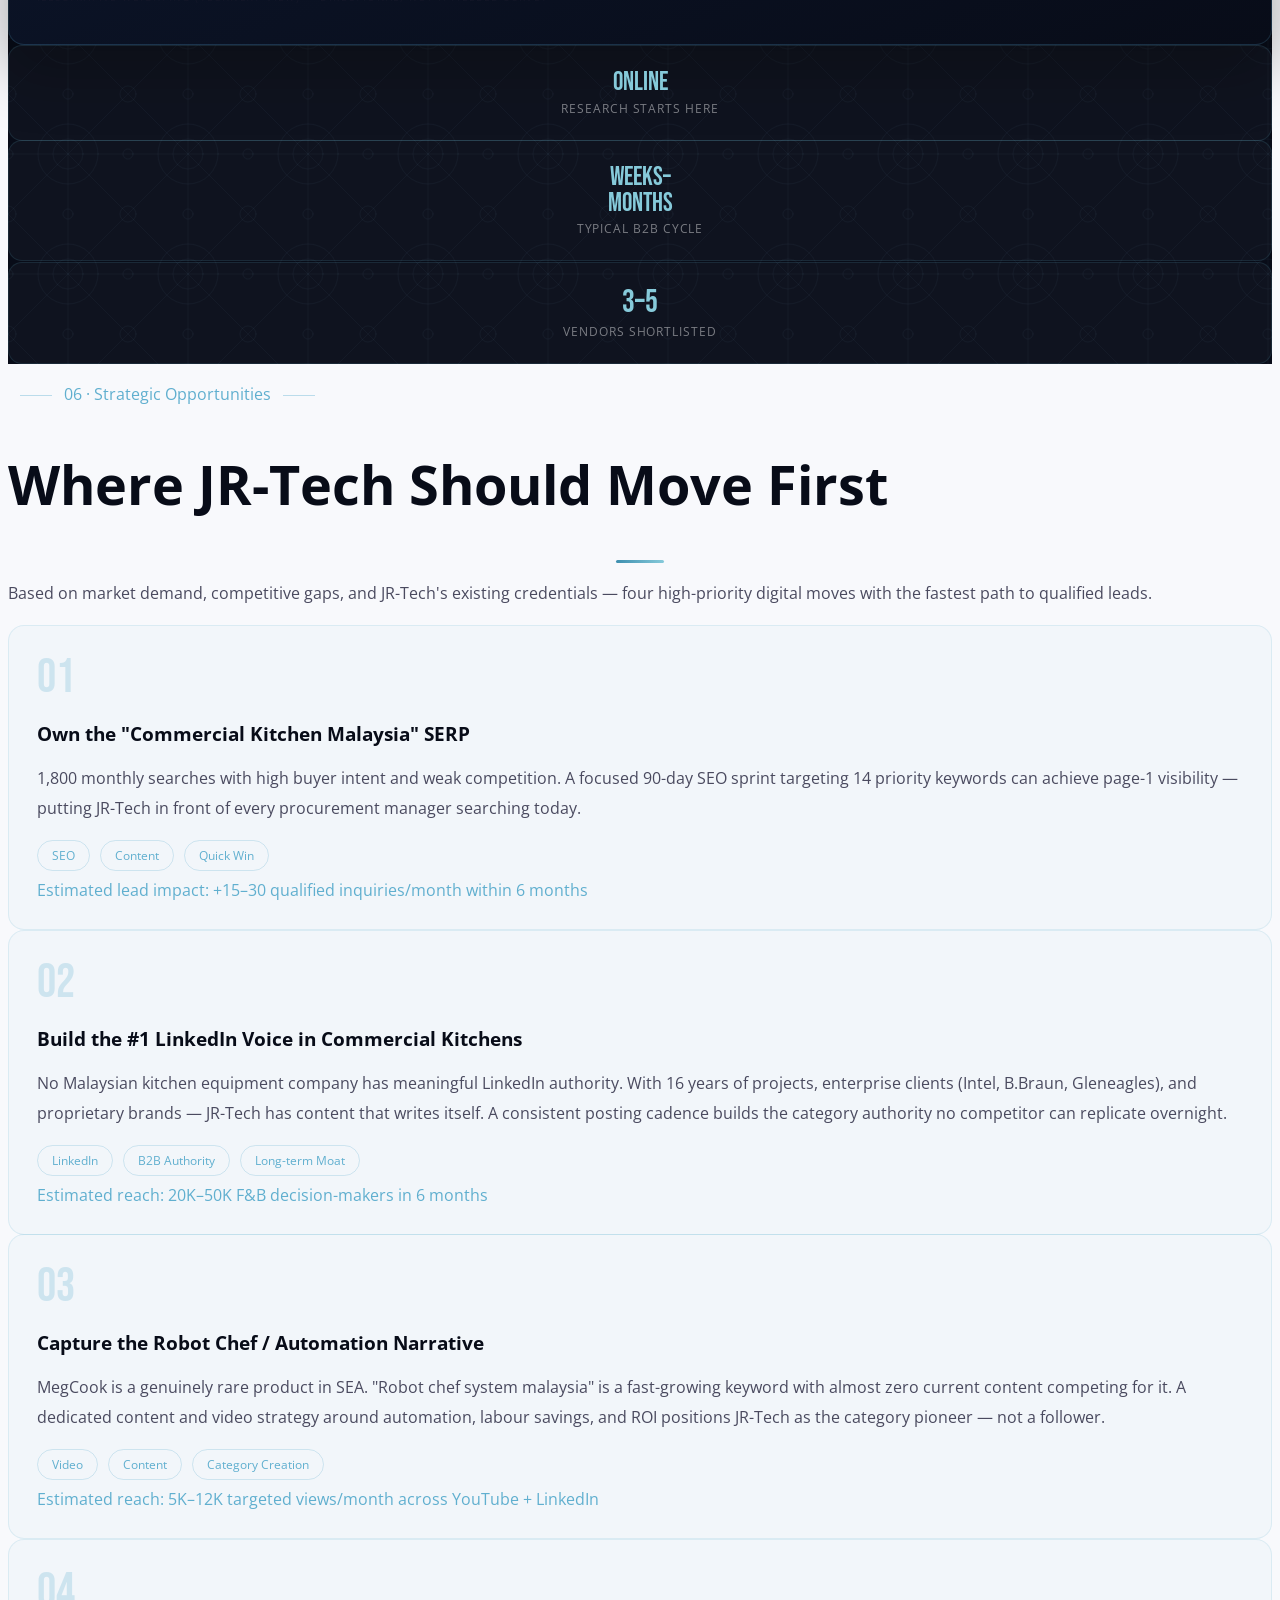
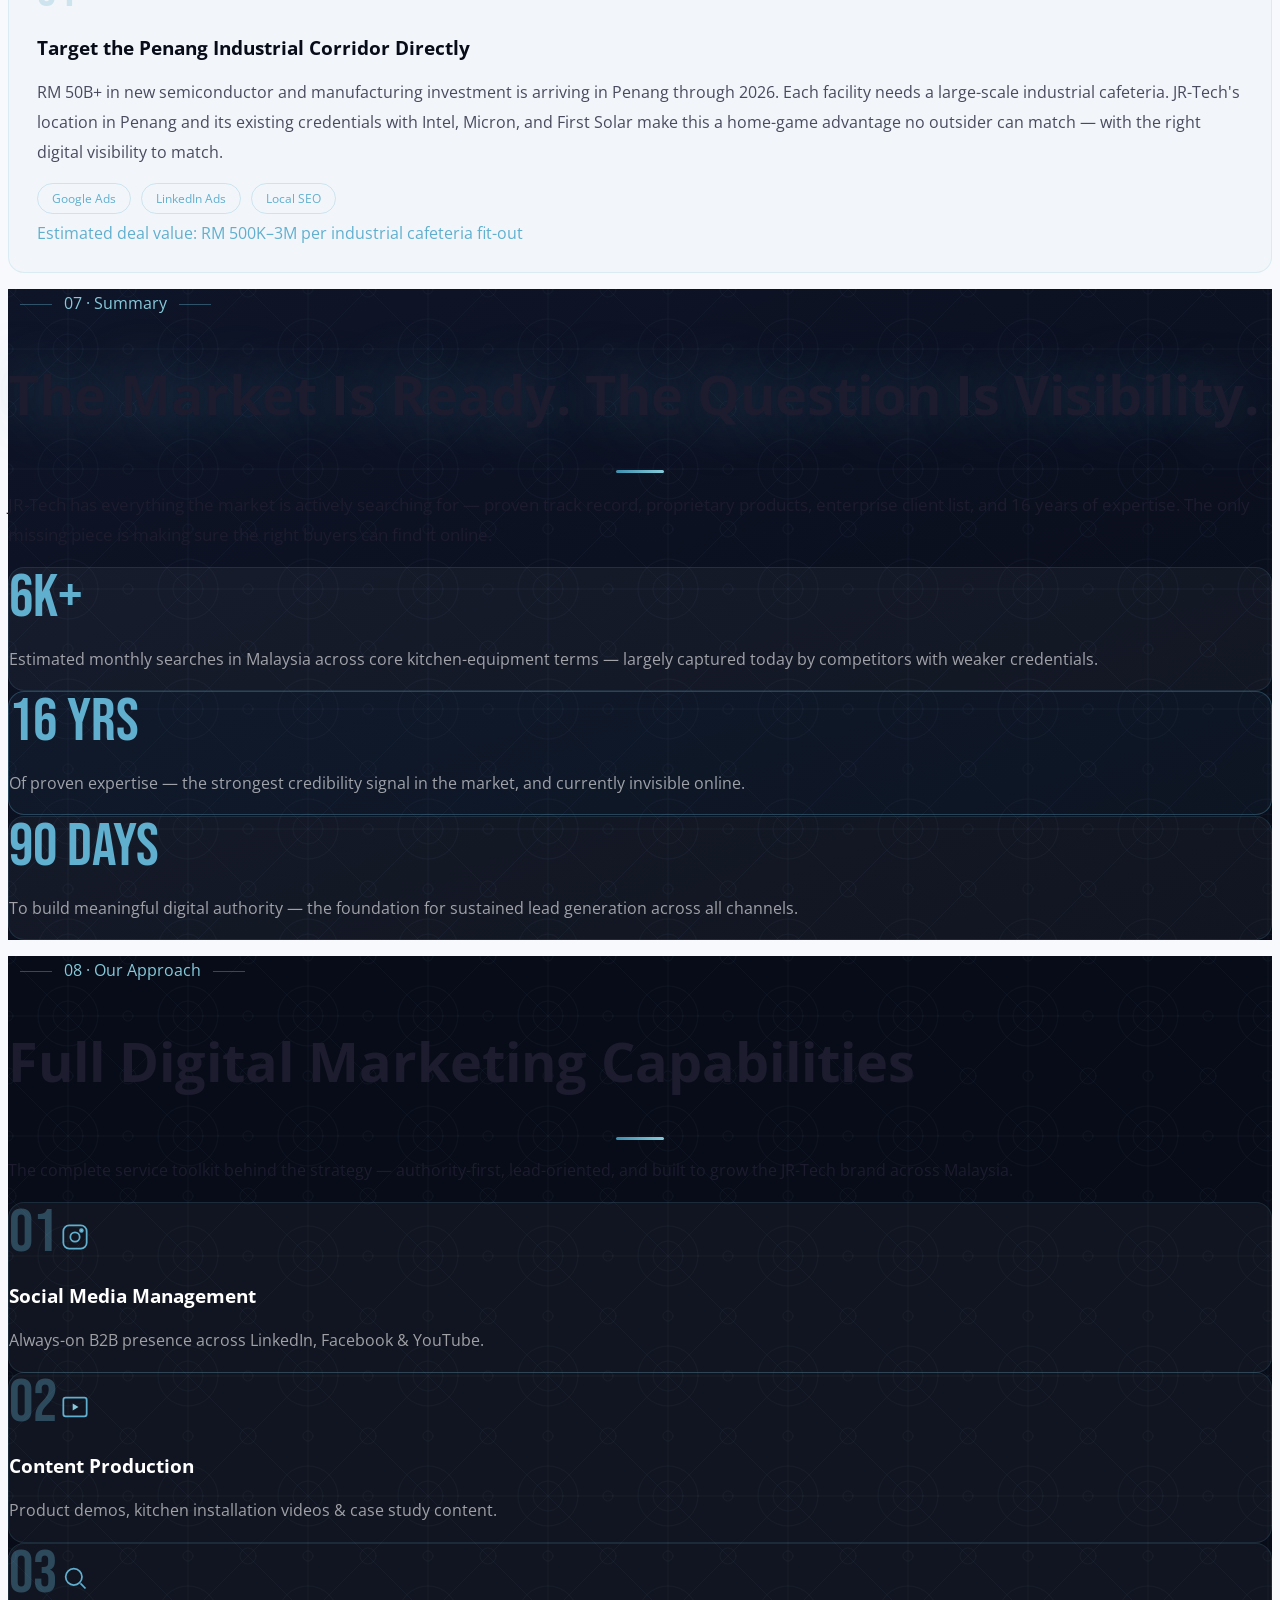
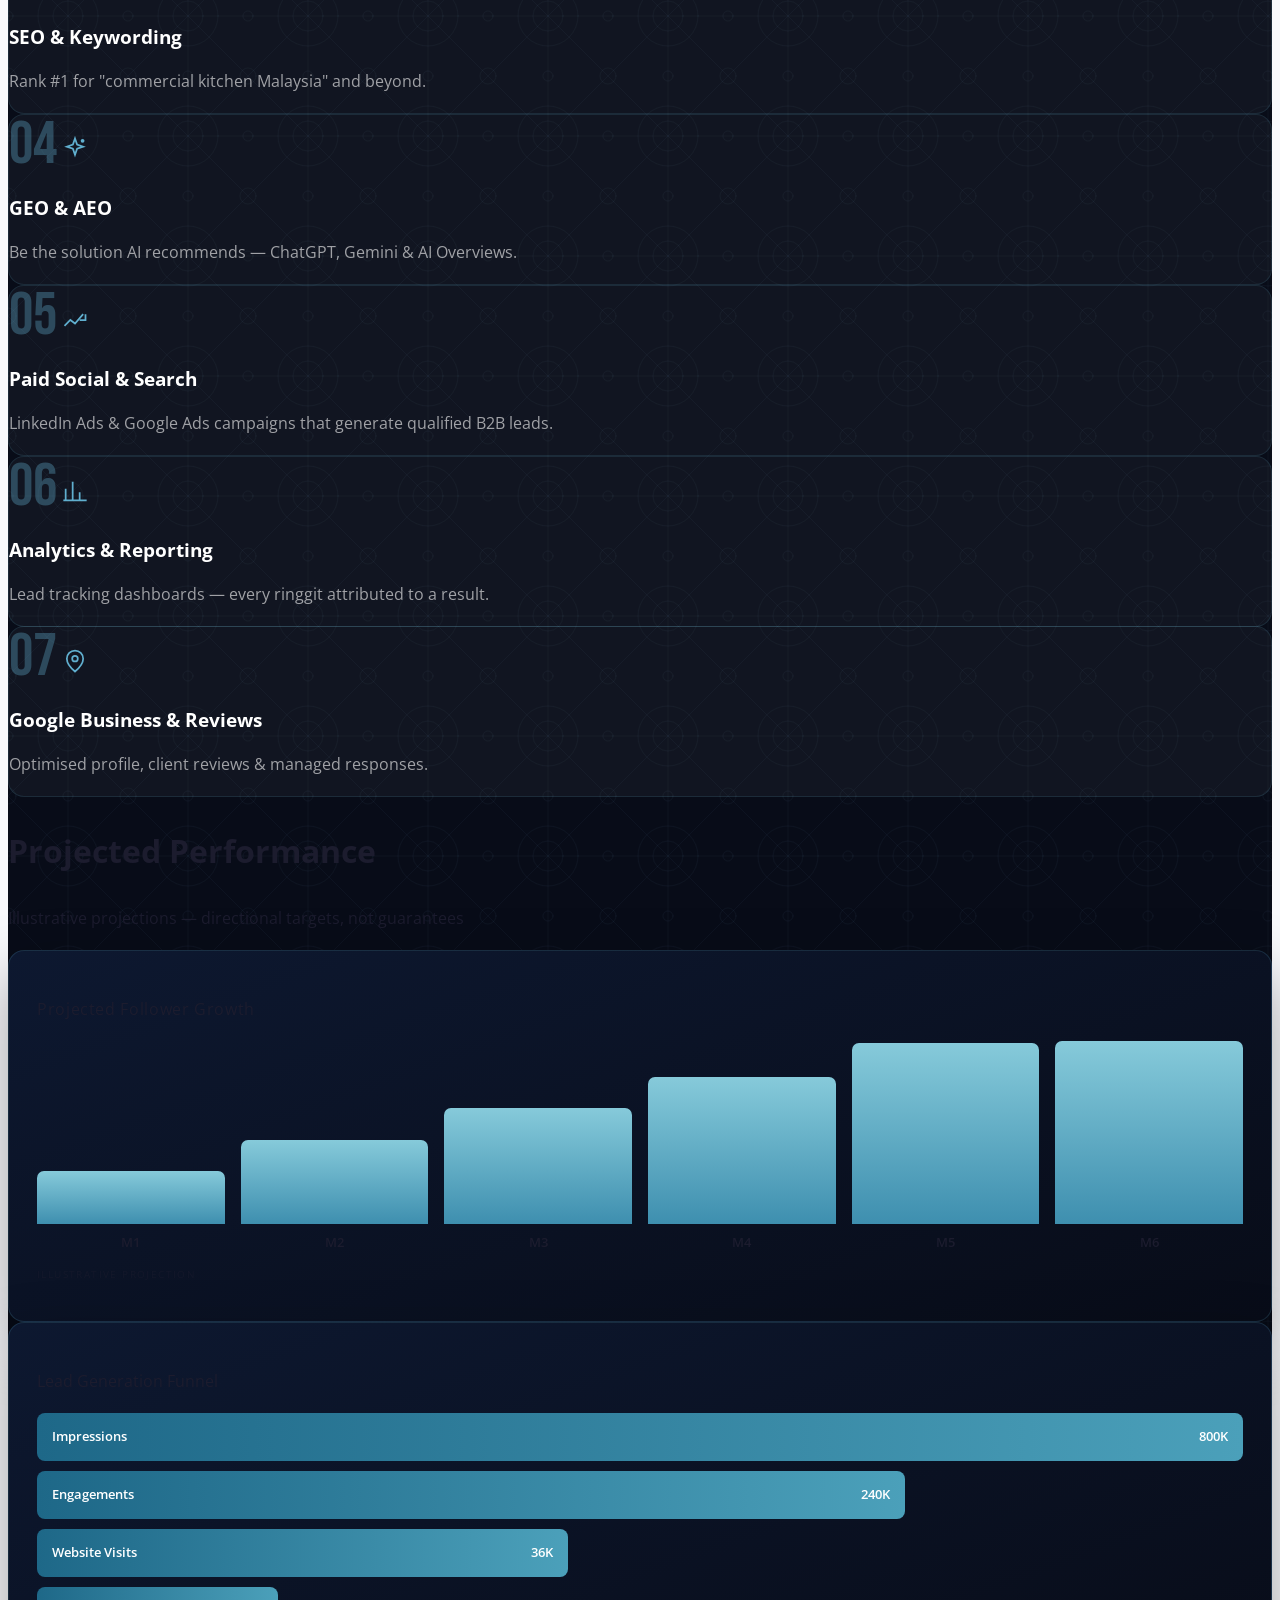
==== commit 9a2a13d0: "Revamp showcase to 3 focus areas with rich interaction; move analytics to research - Showcase now fo" ====
--- a/market-research.html
+++ b/market-research.html
@@ -12,7 +12,7 @@
 <script>
 tailwind.config={theme:{extend:{colors:{steel:{'DEFAULT':'#080C18','light':'#0F1528','mid':'#141A32'},metal:{'DEFAULT':'#60AFCF','light':'#86CADA','pale':'#EDF5F8'},silver:{'DEFAULT':'#F8F9FC','dark':'#EEF2F8','deeper':'#E2E8F4'}},fontFamily:{display:['Open Sans','system-ui','sans-serif'],body:['Open Sans','system-ui','sans-serif'],alt:['Bebas Neue','cursive','sans-serif']}}}}
 </script>
-<link rel="stylesheet" href="styles.css?v=2"/>
+<link rel="stylesheet" href="styles.css?v=3"/>
 <style>
 /* ── Page-specific additions ── */
 .mr-hero{background:linear-gradient(160deg,#060A15 0%,#0A1020 50%,#080C18 100%);min-height:48vh;display:flex;align-items:center;padding:110px 24px 72px;position:relative;overflow:hidden}
@@ -782,6 +782,151 @@
   </div>
 </section>
 
+<!-- 08 DIGITAL MARKETING CAPABILITIES (moved from showcase) -->
+<section id="capabilities" class="py-24 px-6" style="background:#080C18">
+  <div class="max-w-6xl mx-auto">
+    <div class="text-center mb-14 reveal">
+      <p class="label-ornament text-[11px] tracking-[.3em] uppercase mb-4" style="color:#86CADA">08 · Our Approach</p>
+      <h2 class="text-white font-bold mb-4" style="font-family:'Open Sans',sans-serif;font-size:clamp(1.8rem,3.5vw,2.8rem)">Full Digital Marketing Capabilities</h2>
+      <div class="orange-bar mx-auto mb-5"></div>
+      <p class="text-white/55 max-w-2xl mx-auto" style="font-size:1rem">The complete service toolkit behind the strategy — authority-first, lead-oriented, and built to grow the JR-Tech brand across Malaysia.</p>
+    </div>
+
+    <div class="flex flex-wrap justify-center gap-5 mb-20">
+      <div class="pillar-card p-7 reveal w-full sm:w-[calc(50%-10px)] lg:w-[calc(25%-15px)] d1">
+        <div class="flex items-center justify-between mb-4"><span class="pillar-num">01</span>
+          <svg width="28" height="28" fill="none" stroke="#60AFCF" stroke-width="1.5" viewBox="0 0 24 24"><rect x="2" y="2" width="20" height="20" rx="5"/><circle cx="12" cy="12" r="4"/><circle cx="17.5" cy="6.5" r="1.2" fill="#86CADA"/></svg></div>
+        <h3 class="text-lg font-semibold mb-2" style="color:#fff">Social Media Management</h3>
+        <p class="text-sm" style="color:rgba(255,255,255,.6)">Always-on B2B presence across LinkedIn, Facebook &amp; YouTube.</p>
+      </div>
+      <div class="pillar-card p-7 reveal w-full sm:w-[calc(50%-10px)] lg:w-[calc(25%-15px)] d2">
+        <div class="flex items-center justify-between mb-4"><span class="pillar-num">02</span>
+          <svg width="28" height="28" fill="none" stroke="#60AFCF" stroke-width="1.5" viewBox="0 0 24 24"><rect x="2" y="4" width="20" height="16" rx="2"/><path d="M10 9l5 3-5 3z" fill="#86CADA" stroke="none"/></svg></div>
+        <h3 class="text-lg font-semibold mb-2" style="color:#fff">Content Production</h3>
+        <p class="text-sm" style="color:rgba(255,255,255,.6)">Product demos, kitchen installation videos &amp; case study content.</p>
+      </div>
+      <div class="pillar-card p-7 reveal w-full sm:w-[calc(50%-10px)] lg:w-[calc(25%-15px)] d3">
+        <div class="flex items-center justify-between mb-4"><span class="pillar-num">03</span>
+          <svg width="28" height="28" fill="none" stroke="#60AFCF" stroke-width="1.5" viewBox="0 0 24 24"><circle cx="11" cy="11" r="7"/><path d="M21 21l-4.3-4.3"/></svg></div>
+        <h3 class="text-lg font-semibold mb-2" style="color:#fff">SEO &amp; Keywording</h3>
+        <p class="text-sm" style="color:rgba(255,255,255,.6)">Rank #1 for "commercial kitchen Malaysia" and beyond.</p>
+      </div>
+      <div class="pillar-card p-7 reveal w-full sm:w-[calc(50%-10px)] lg:w-[calc(25%-15px)] d4">
+        <div class="flex items-center justify-between mb-4"><span class="pillar-num">04</span>
+          <svg width="28" height="28" fill="none" stroke="#60AFCF" stroke-width="1.5" viewBox="0 0 24 24"><path d="M12 3l1.8 5.2L19 10l-5.2 1.8L12 17l-1.8-5.2L5 10l5.2-1.8z"/><circle cx="18.5" cy="5" r=".9" fill="#86CADA"/></svg></div>
+        <h3 class="text-lg font-semibold mb-2" style="color:#fff">GEO &amp; AEO</h3>
+        <p class="text-sm" style="color:rgba(255,255,255,.6)">Be the solution AI recommends — ChatGPT, Gemini &amp; AI Overviews.</p>
+      </div>
+      <div class="pillar-card p-7 reveal w-full sm:w-[calc(50%-10px)] lg:w-[calc(25%-15px)] d1">
+        <div class="flex items-center justify-between mb-4"><span class="pillar-num">05</span>
+          <svg width="28" height="28" fill="none" stroke="#60AFCF" stroke-width="1.5" viewBox="0 0 24 24"><path d="M3 17l5-5 4 3 7-8"/><path d="M21 7v5h-5"/></svg></div>
+        <h3 class="text-lg font-semibold mb-2" style="color:#fff">Paid Social &amp; Search</h3>
+        <p class="text-sm" style="color:rgba(255,255,255,.6)">LinkedIn Ads &amp; Google Ads campaigns that generate qualified B2B leads.</p>
+      </div>
+      <div class="pillar-card p-7 reveal w-full sm:w-[calc(50%-10px)] lg:w-[calc(25%-15px)] d2">
+        <div class="flex items-center justify-between mb-4"><span class="pillar-num">06</span>
+          <svg width="28" height="28" fill="none" stroke="#60AFCF" stroke-width="1.5" viewBox="0 0 24 24"><path d="M4 20V10M10 20V4M16 20v-7M22 20H2"/></svg></div>
+        <h3 class="text-lg font-semibold mb-2" style="color:#fff">Analytics &amp; Reporting</h3>
+        <p class="text-sm" style="color:rgba(255,255,255,.6)">Lead tracking dashboards — every ringgit attributed to a result.</p>
+      </div>
+      <div class="pillar-card p-7 reveal w-full sm:w-[calc(50%-10px)] lg:w-[calc(25%-15px)] d3">
+        <div class="flex items-center justify-between mb-4"><span class="pillar-num">07</span>
+          <svg width="28" height="28" fill="none" stroke="#60AFCF" stroke-width="1.5" viewBox="0 0 24 24"><path d="M12 21s-7-6-7-11a7 7 0 0114 0c0 5-7 11-7 11z"/><circle cx="12" cy="10" r="2.4"/></svg></div>
+        <h3 class="text-lg font-semibold mb-2" style="color:#fff">Google Business &amp; Reviews</h3>
+        <p class="text-sm" style="color:rgba(255,255,255,.6)">Optimised profile, client reviews &amp; managed responses.</p>
+      </div>
+    </div>
+
+    <!-- Projected performance -->
+    <div class="text-center mb-10 reveal">
+      <h3 class="text-white font-bold mb-2" style="font-family:'Open Sans',sans-serif;font-size:clamp(1.4rem,2.6vw,2rem)">Projected Performance</h3>
+      <p class="text-white/50 text-sm">Illustrative projections — directional targets, not guarantees</p>
+    </div>
+    <div class="grid lg:grid-cols-2 gap-8 mb-14">
+      <div class="reveal-l panel panel-d">
+        <p class="text-white/80 text-sm font-semibold mb-5" style="letter-spacing:.04em">Projected Follower Growth</p>
+        <div class="bars">
+          <div class="bar"><i style="--h:25%"></i><b class="text-white">M1</b></div>
+          <div class="bar"><i style="--h:40%"></i><b class="text-white">M2</b></div>
+          <div class="bar"><i style="--h:55%"></i><b class="text-white">M3</b></div>
+          <div class="bar"><i style="--h:70%"></i><b class="text-white">M4</b></div>
+          <div class="bar"><i style="--h:86%"></i><b class="text-white">M5</b></div>
+          <div class="bar"><i style="--h:100%"></i><b class="text-white">M6</b></div>
+        </div>
+        <p class="chart-note text-white">Illustrative projection</p>
+      </div>
+      <div class="reveal-r panel panel-d">
+        <p class="text-white/80 text-sm font-semibold mb-5">Lead Generation Funnel</p>
+        <div class="funnel">
+          <div class="fn-row" style="--w:100%">Impressions <span>800K</span></div>
+          <div class="fn-row" style="--w:72%">Engagements <span>240K</span></div>
+          <div class="fn-row" style="--w:44%">Website Visits <span>36K</span></div>
+          <div class="fn-row" style="--w:20%">Quote Requests <span>1.8K</span></div>
+        </div>
+        <p class="chart-note text-white">Illustrative funnel</p>
+      </div>
+    </div>
+
+    <!-- Lead performance trend + KPIs -->
+    <div class="reveal panel panel-d mb-20">
+      <p class="text-white/80 text-sm font-semibold mb-4">Lead Performance Trend (Illustrative)</p>
+      <svg viewBox="0 0 320 160" width="100%" height="150" preserveAspectRatio="none">
+        <defs><linearGradient id="ag2" x1="0" y1="0" x2="0" y2="1"><stop offset="0" stop-color="rgba(96,175,207,.30)"/><stop offset="1" stop-color="rgba(96,175,207,0)"/></linearGradient></defs>
+        <path class="line-area" d="M10,138 L60,126 L110,104 L160,88 L210,60 L270,38 L310,22 L310,160 L10,160 Z" fill="url(#ag2)"/>
+        <polyline class="line-path" points="10,138 60,126 110,104 160,88 210,60 270,38 310,22" fill="none" stroke="#60AFCF" stroke-width="3" stroke-linecap="round" stroke-linejoin="round"/>
+        <g fill="#3E8FAF"><circle class="line-dot" cx="60" cy="126" r="3.5"/><circle class="line-dot" cx="160" cy="88" r="3.5"/><circle class="line-dot" cx="270" cy="38" r="3.5"/><circle class="line-dot" cx="310" cy="22" r="4"/></g>
+      </svg>
+      <div class="grid grid-cols-3 gap-4 mt-6 text-center">
+        <div><div class="big-stat" style="font-size:1.8rem" data-count="180" data-suffix="K">0</div><p class="text-xs text-white/50">Monthly Reach</p></div>
+        <div><div class="big-stat" style="font-size:1.8rem" data-count="12" data-suffix="K">0</div><p class="text-xs text-white/50">Engagements</p></div>
+        <div><div class="big-stat" style="font-size:1.8rem" data-count="1800" data-suffix="">0</div><p class="text-xs text-white/50">Leads</p></div>
+      </div>
+      <p class="chart-note text-white">Illustrative dashboard</p>
+    </div>
+
+    <!-- 90-day roadmap -->
+    <div class="text-center mb-10 reveal">
+      <h3 class="text-white font-bold mb-2" style="font-family:'Open Sans',sans-serif;font-size:clamp(1.4rem,2.6vw,2rem)">The First 90 Days</h3>
+      <div class="orange-bar mx-auto"></div>
+    </div>
+    <div class="space-y-5 mb-20">
+      <div class="phase-card p-7 reveal d1" style="background:rgba(255,255,255,.03);border-color:rgba(96,175,207,.16)">
+        <div class="flex items-start gap-5">
+          <span class="text-[11px] font-semibold tracking-[.16em] uppercase px-3 py-1.5 flex-shrink-0" style="background:rgba(96,175,207,.14);color:#86CADA">Days 1–30</span>
+          <div><h4 class="font-semibold text-lg mb-1 text-white">Foundation</h4>
+          <p class="text-sm" style="color:rgba(255,255,255,.6)">Brand audit, LinkedIn page setup &amp; optimisation, Google Business profile, website SEO baseline, first content batch produced and published, tracking dashboard in place.</p></div>
+        </div>
+      </div>
+      <div class="phase-card p-7 reveal d2" style="background:rgba(255,255,255,.03);border-color:rgba(96,175,207,.16)">
+        <div class="flex items-start gap-5">
+          <span class="text-[11px] font-semibold tracking-[.16em] uppercase px-3 py-1.5 flex-shrink-0" style="background:rgba(96,175,207,.14);color:#86CADA">Days 31–60</span>
+          <div><h4 class="font-semibold text-lg mb-1 text-white">Momentum</h4>
+          <p class="text-sm" style="color:rgba(255,255,255,.6)">Consistent posting &amp; video drops, Google Ads and LinkedIn Ads live, review engine running, SEO rankings climbing, AEO signals building.</p></div>
+        </div>
+      </div>
+      <div class="phase-card p-7 reveal d3" style="background:rgba(255,255,255,.03);border-color:rgba(96,175,207,.16)">
+        <div class="flex items-start gap-5">
+          <span class="text-[11px] font-semibold tracking-[.16em] uppercase px-3 py-1.5 flex-shrink-0" style="background:rgba(96,175,207,.14);color:#86CADA">Days 61–90</span>
+          <div><h4 class="font-semibold text-lg mb-1 text-white">Optimise &amp; Scale</h4>
+          <p class="text-sm" style="color:rgba(255,255,255,.6)">Double down on top-converting channels, refine ad spend, scale best-performing content, and present the first full performance review with lead attribution.</p></div>
+        </div>
+      </div>
+    </div>
+
+    <!-- Expected outcomes -->
+    <div class="text-center mb-10 reveal">
+      <h3 class="text-white font-bold mb-2" style="font-family:'Open Sans',sans-serif;font-size:clamp(1.4rem,2.6vw,2rem)">Targets We'll Hold Ourselves To</h3>
+      <div class="orange-bar mx-auto"></div>
+    </div>
+    <div class="grid grid-cols-2 md:grid-cols-4 gap-5">
+      <div class="icard reveal-s d1 p-6 rounded-xl text-center" style="background:rgba(255,255,255,.04);border:1px solid rgba(96,175,207,.16)"><div class="kpi-num mb-2">↑ Leads</div><p class="text-white/60 text-sm">Qualified quote requests from digital channels growing month over month</p></div>
+      <div class="icard reveal-s d2 p-6 rounded-xl text-center" style="background:rgba(255,255,255,.04);border:1px solid rgba(96,175,207,.16)"><div class="kpi-num mb-2">#1</div><p class="text-white/60 text-sm">Page-one rankings for priority commercial kitchen keywords in Malaysia</p></div>
+      <div class="icard reveal-s d3 p-6 rounded-xl text-center" style="background:rgba(255,255,255,.04);border:1px solid rgba(96,175,207,.16)"><div class="kpi-num mb-2">★ Rating</div><p class="text-white/60 text-sm">Lift Google profile score and grow a bank of enterprise client reviews</p></div>
+      <div class="icard reveal-s d4 p-6 rounded-xl text-center" style="background:rgba(255,255,255,.04);border:1px solid rgba(96,175,207,.16)"><div class="kpi-num mb-2">↑ ROI</div><p class="text-white/60 text-sm">Positive return on every ad ringgit, reported clearly every month</p></div>
+    </div>
+  </div>
+</section>
+
 <!-- SOURCES & METHODOLOGY -->
 <section id="sources" class="py-16 px-6" style="background:#060A15">
   <div class="max-w-4xl mx-auto">
@@ -806,6 +951,6 @@
   </div>
 </section>
 
-<script src="app.js?v=2" defer></script>
+<script src="app.js?v=3" defer></script>
 </body>
 </html>
--- a/styles.css
+++ b/styles.css
@@ -217,3 +217,8 @@
 @media(hover:none),(max-width:767px){#cursor-glow{display:none!important}.mag{transform:none!important}.spot{display:none}}
 @media(prefers-reduced-motion:reduce){*,*::before,*::after{animation-duration:.01ms!important;animation-iteration-count:1!important;transition-duration:.01ms!important}.reveal,.reveal-l,.reveal-r,.reveal-s{opacity:1!important;transform:none!important}.marquee-track{animation:none}.orange-anim{animation:none}}
 @media(max-width:767px){.grid-field{display:none}.btn:hover{transform:none}.pillar-card:hover,.phase-card:hover{transform:none}.kpi-num{font-size:3rem}}
+
+/* ── Revamp v3: extend 3D depth + spotlight to new interactive cards ── */
+.ov-card,.tilt,.post-card,.ai-tile,.browser,.video-ph,.opp-card,.stat-tile{transform-style:preserve-3d;will-change:transform}
+.ov-card>*:not(.spot),.opp-card>*:not(.spot){position:relative;z-index:1}
+.ov-card:hover .spot,.opp-card:hover .spot{opacity:1}
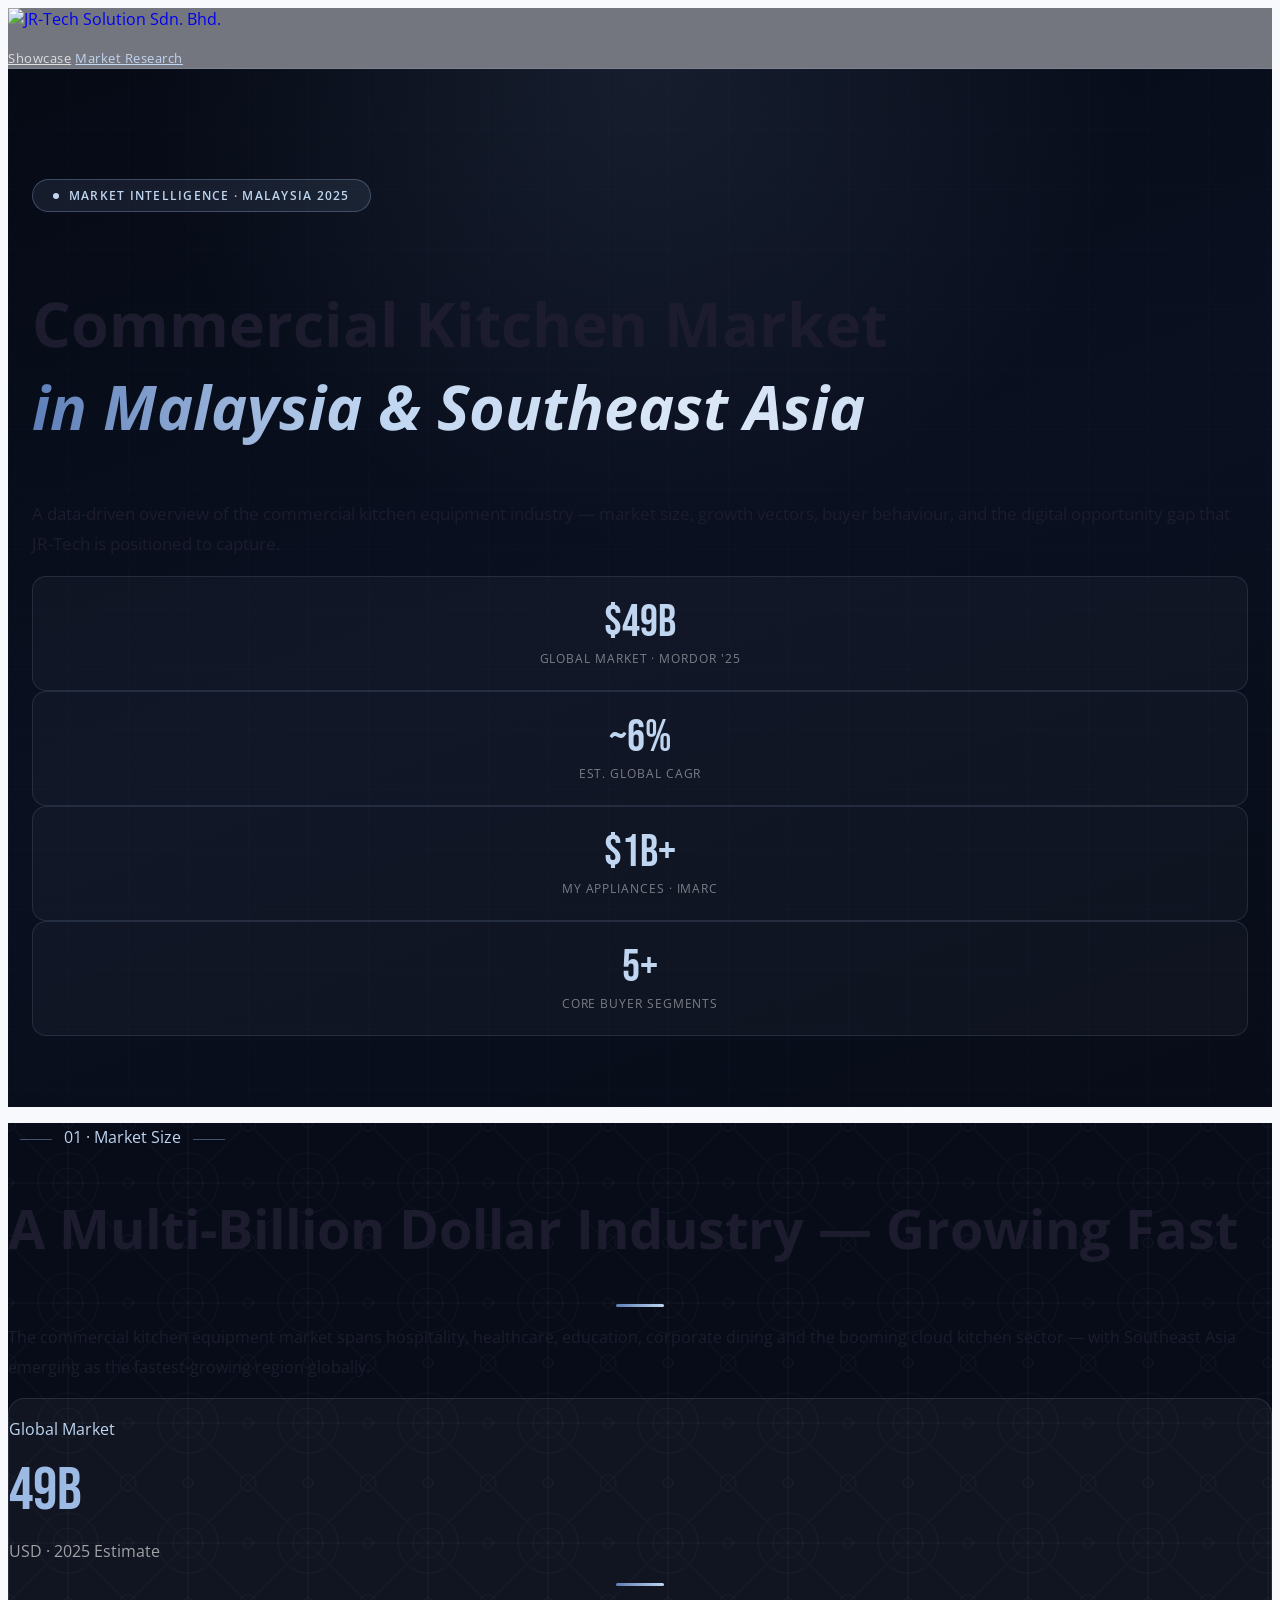
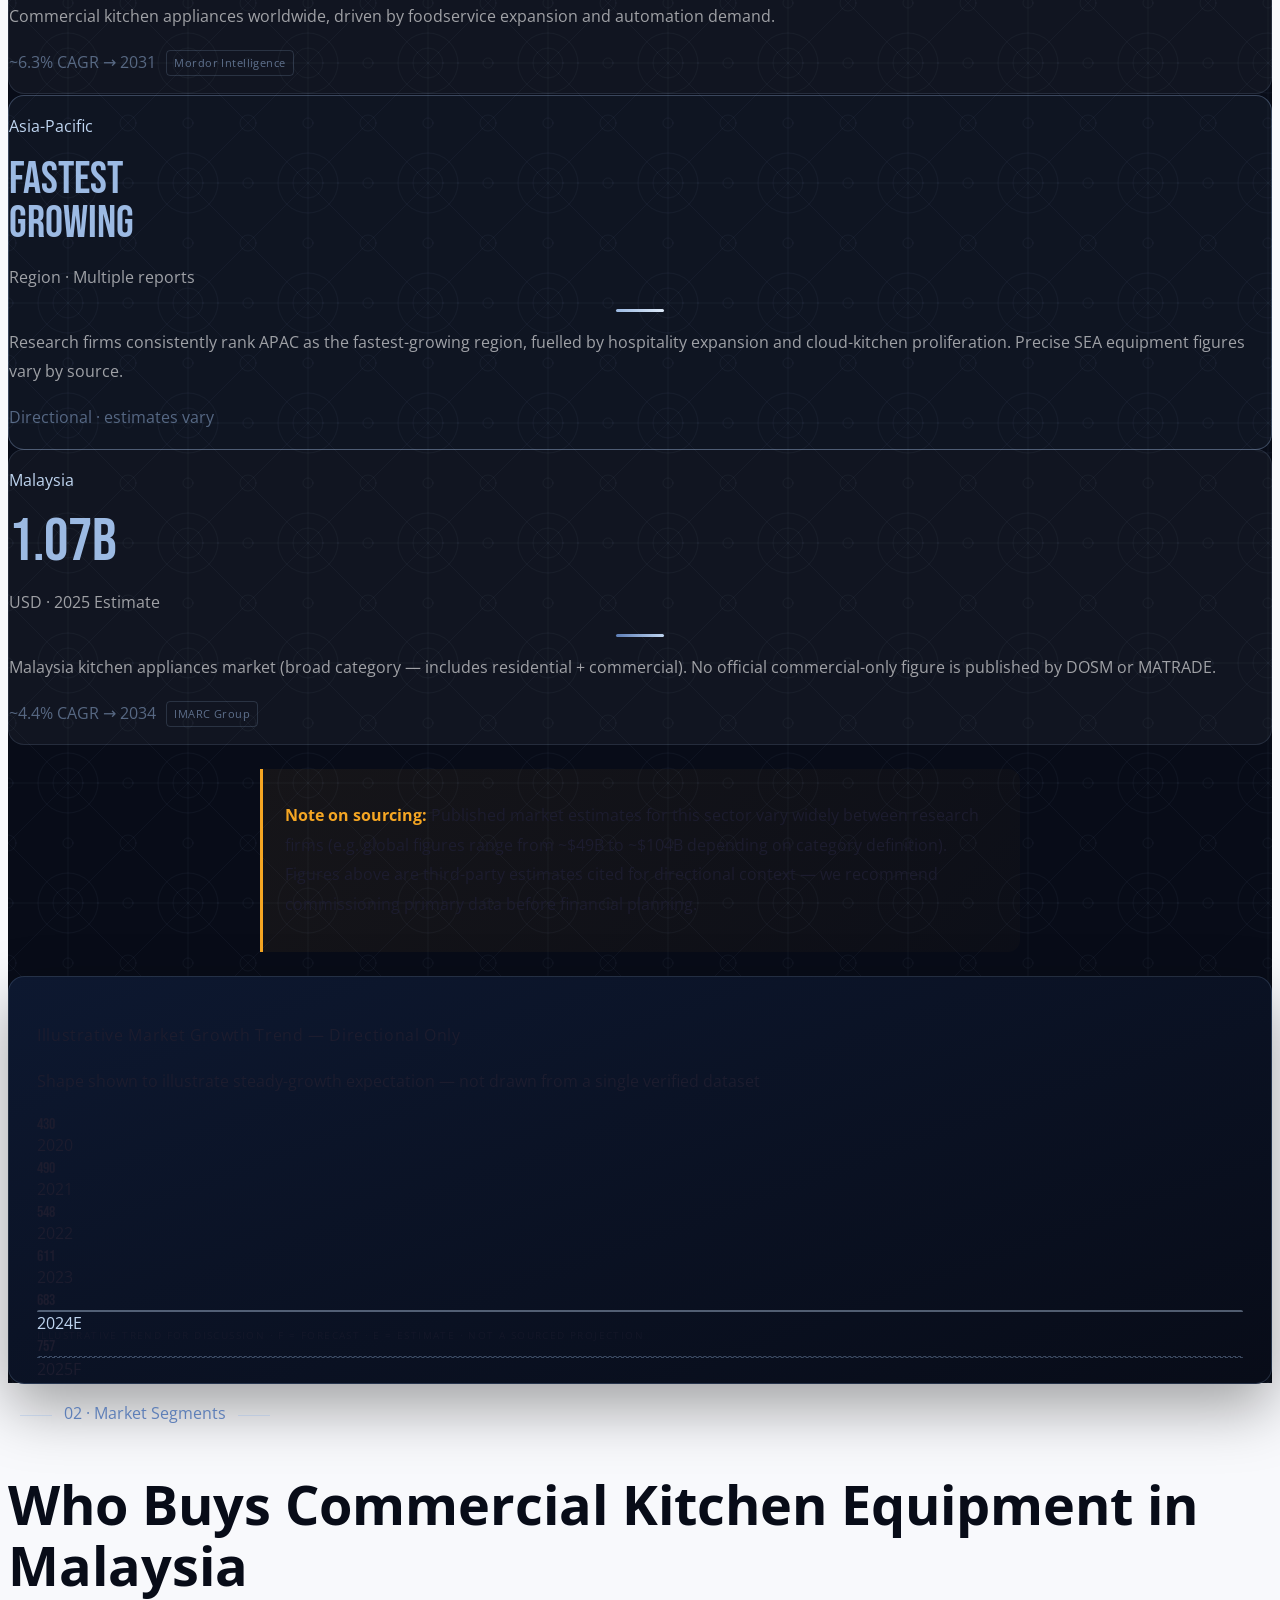
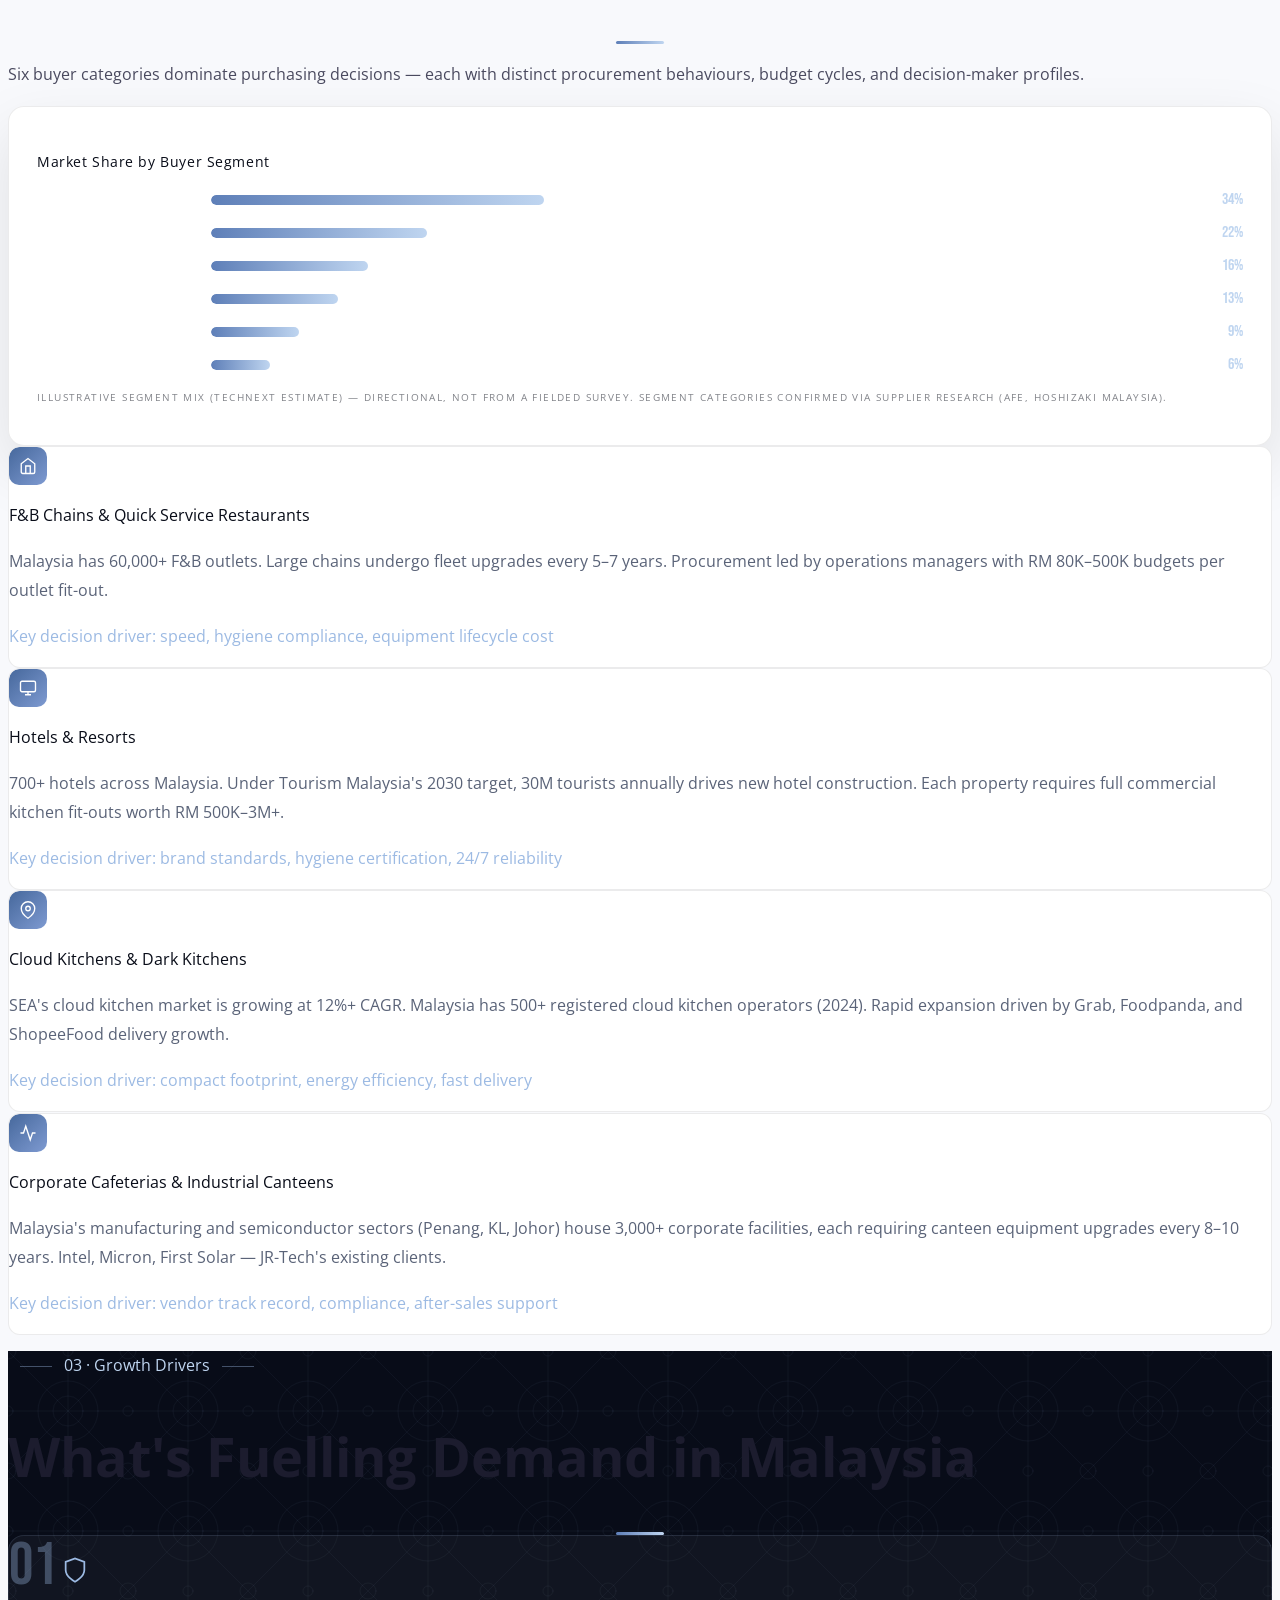
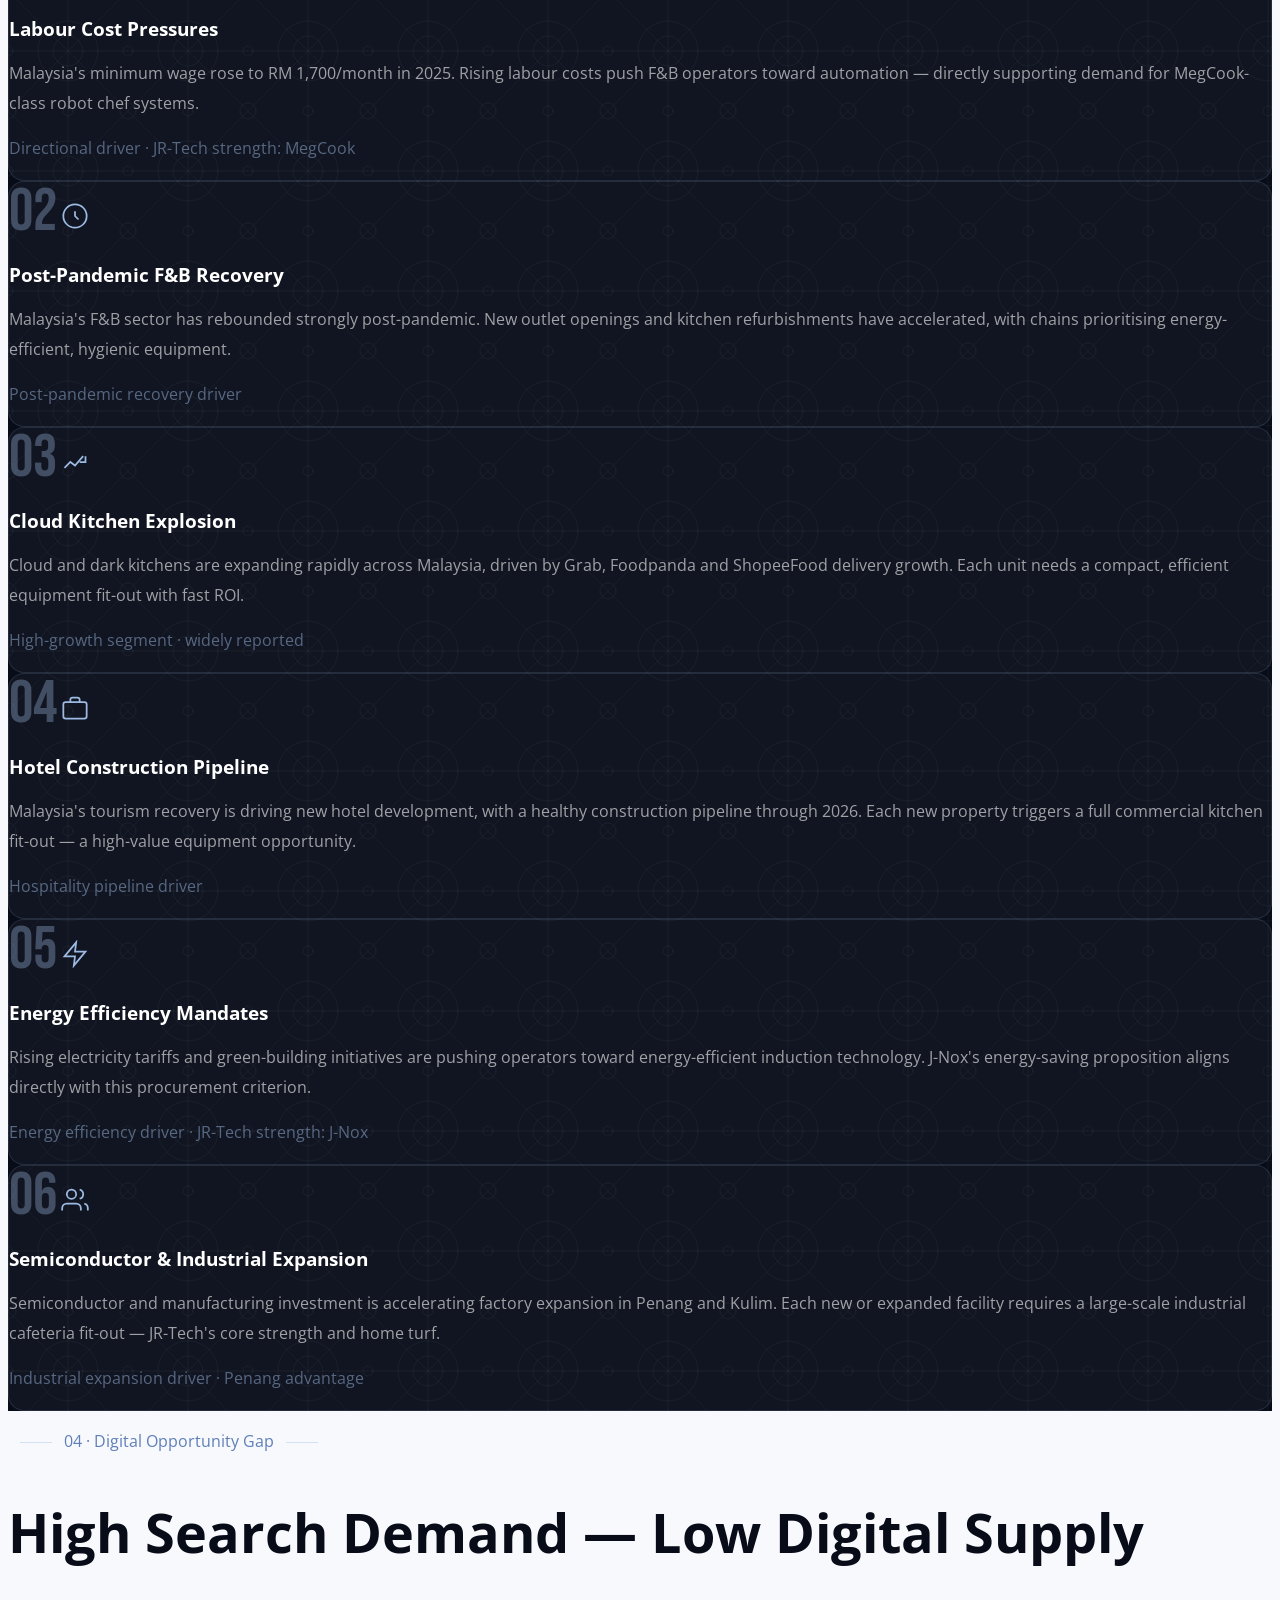
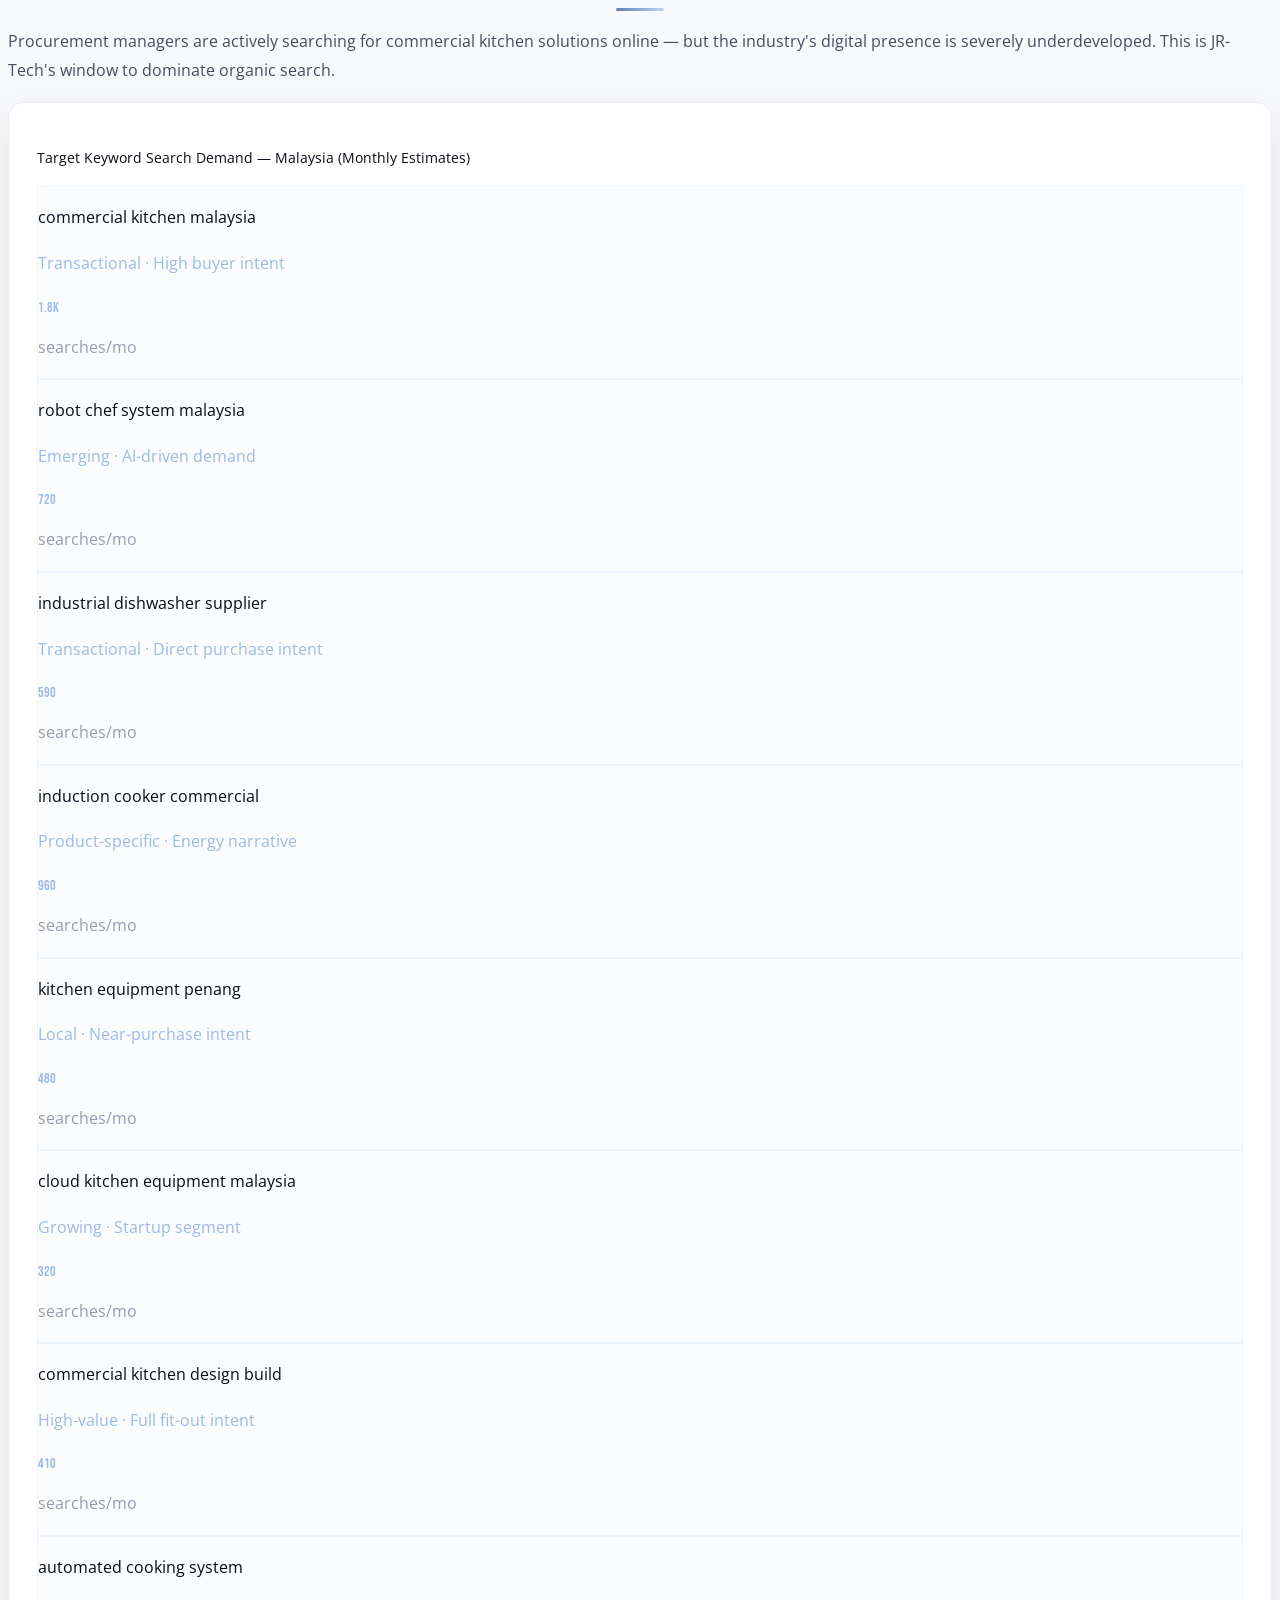
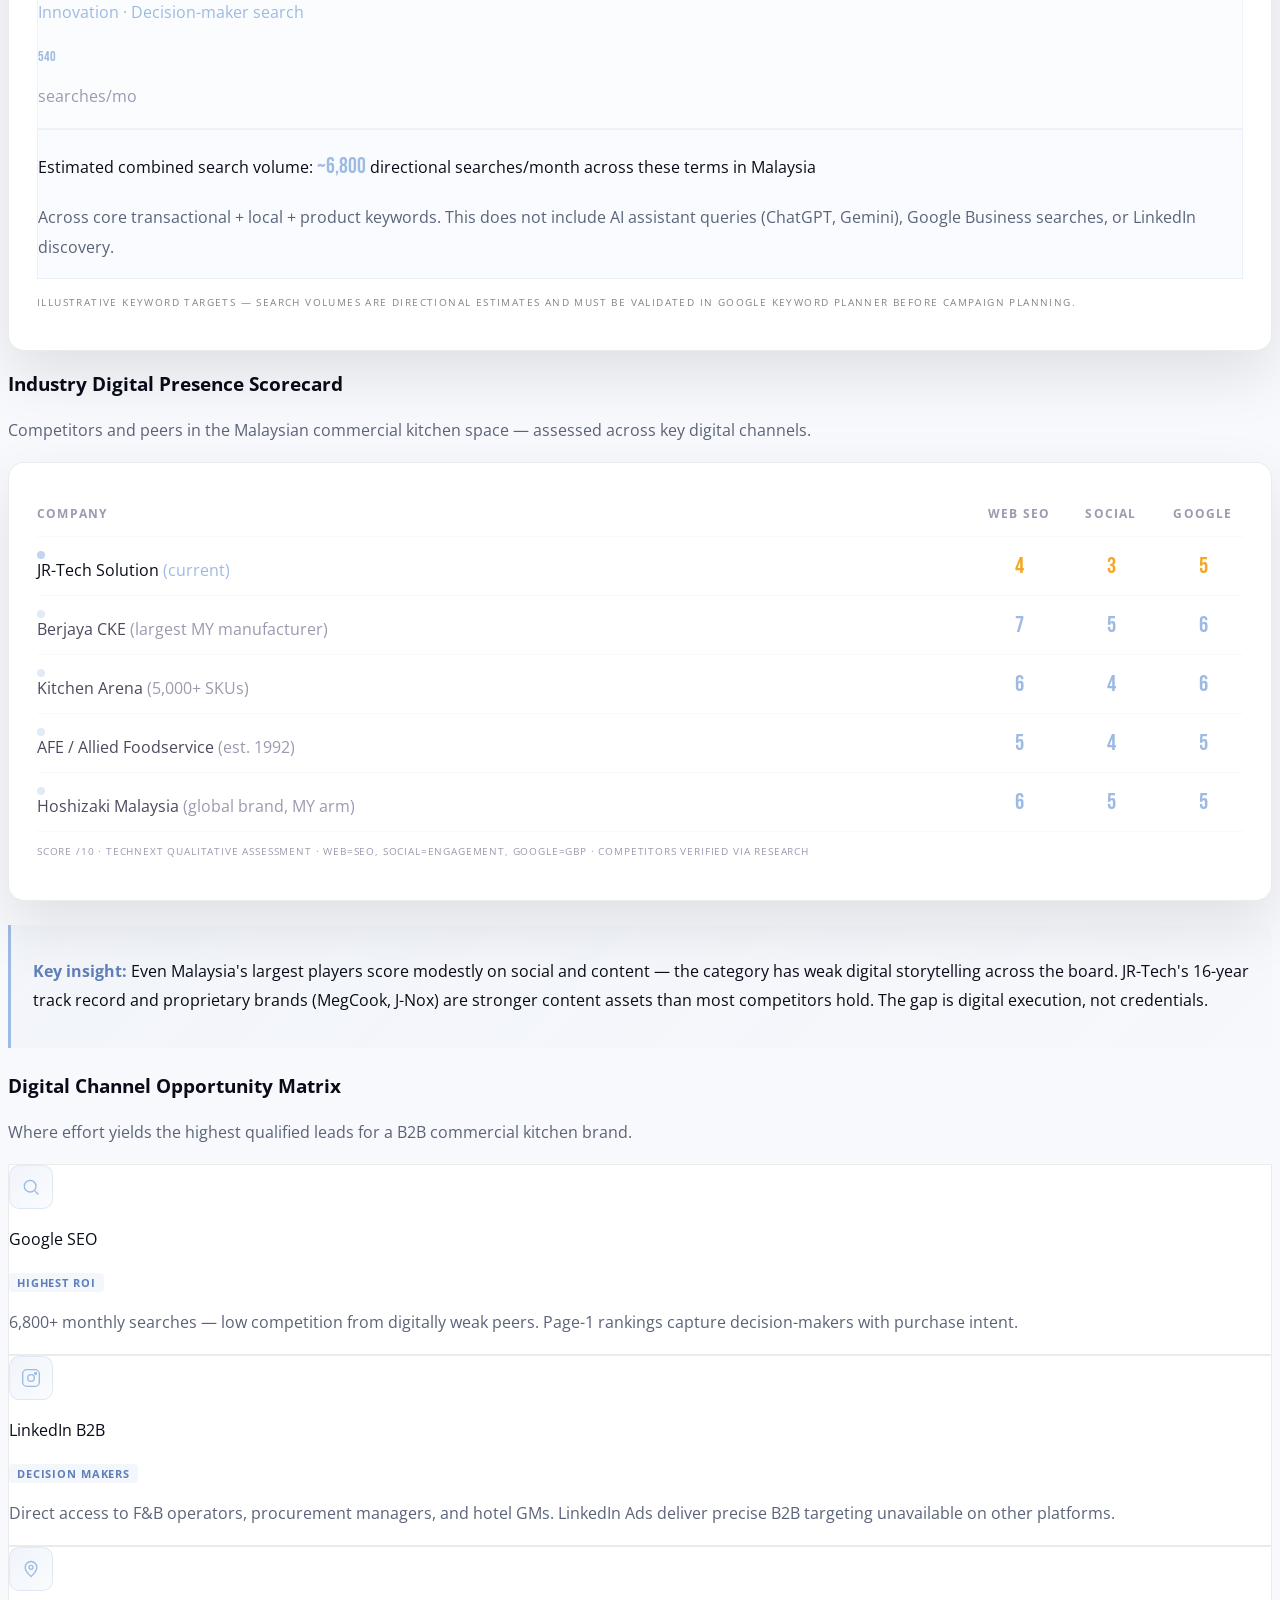
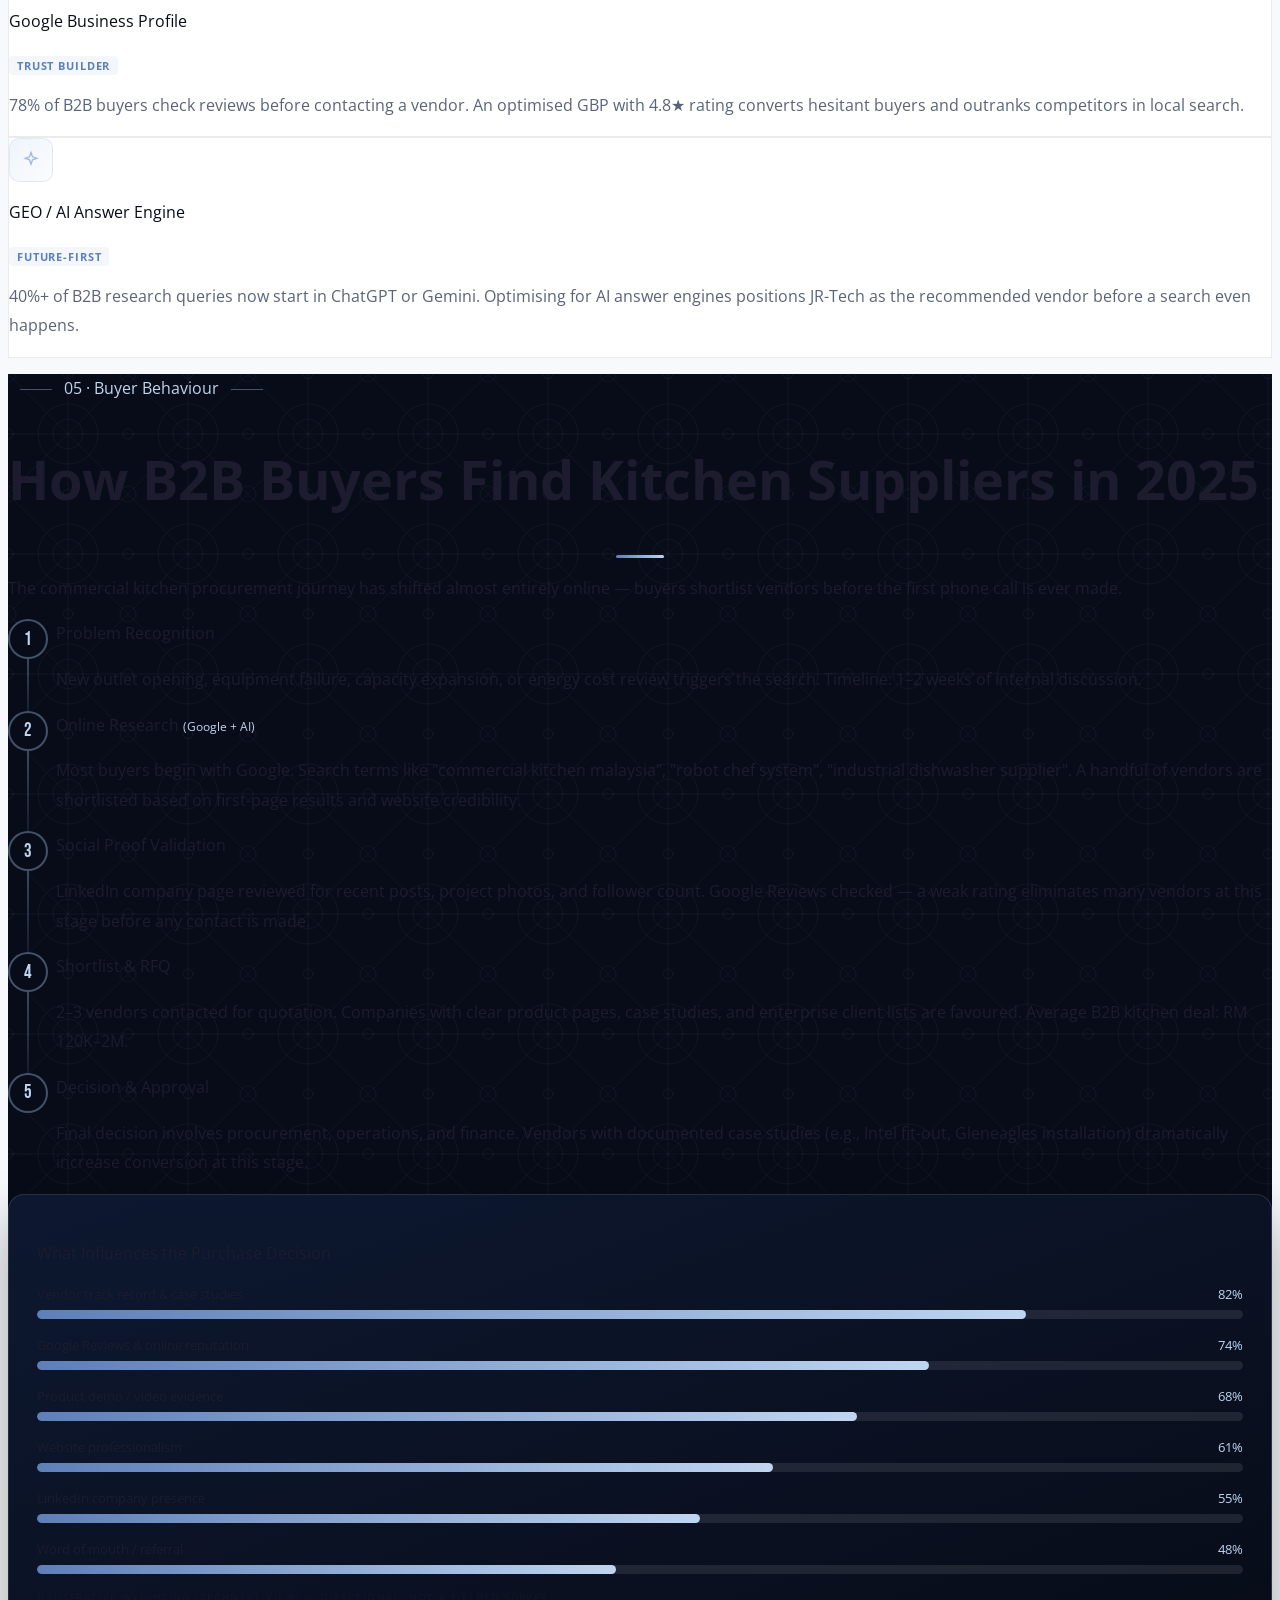
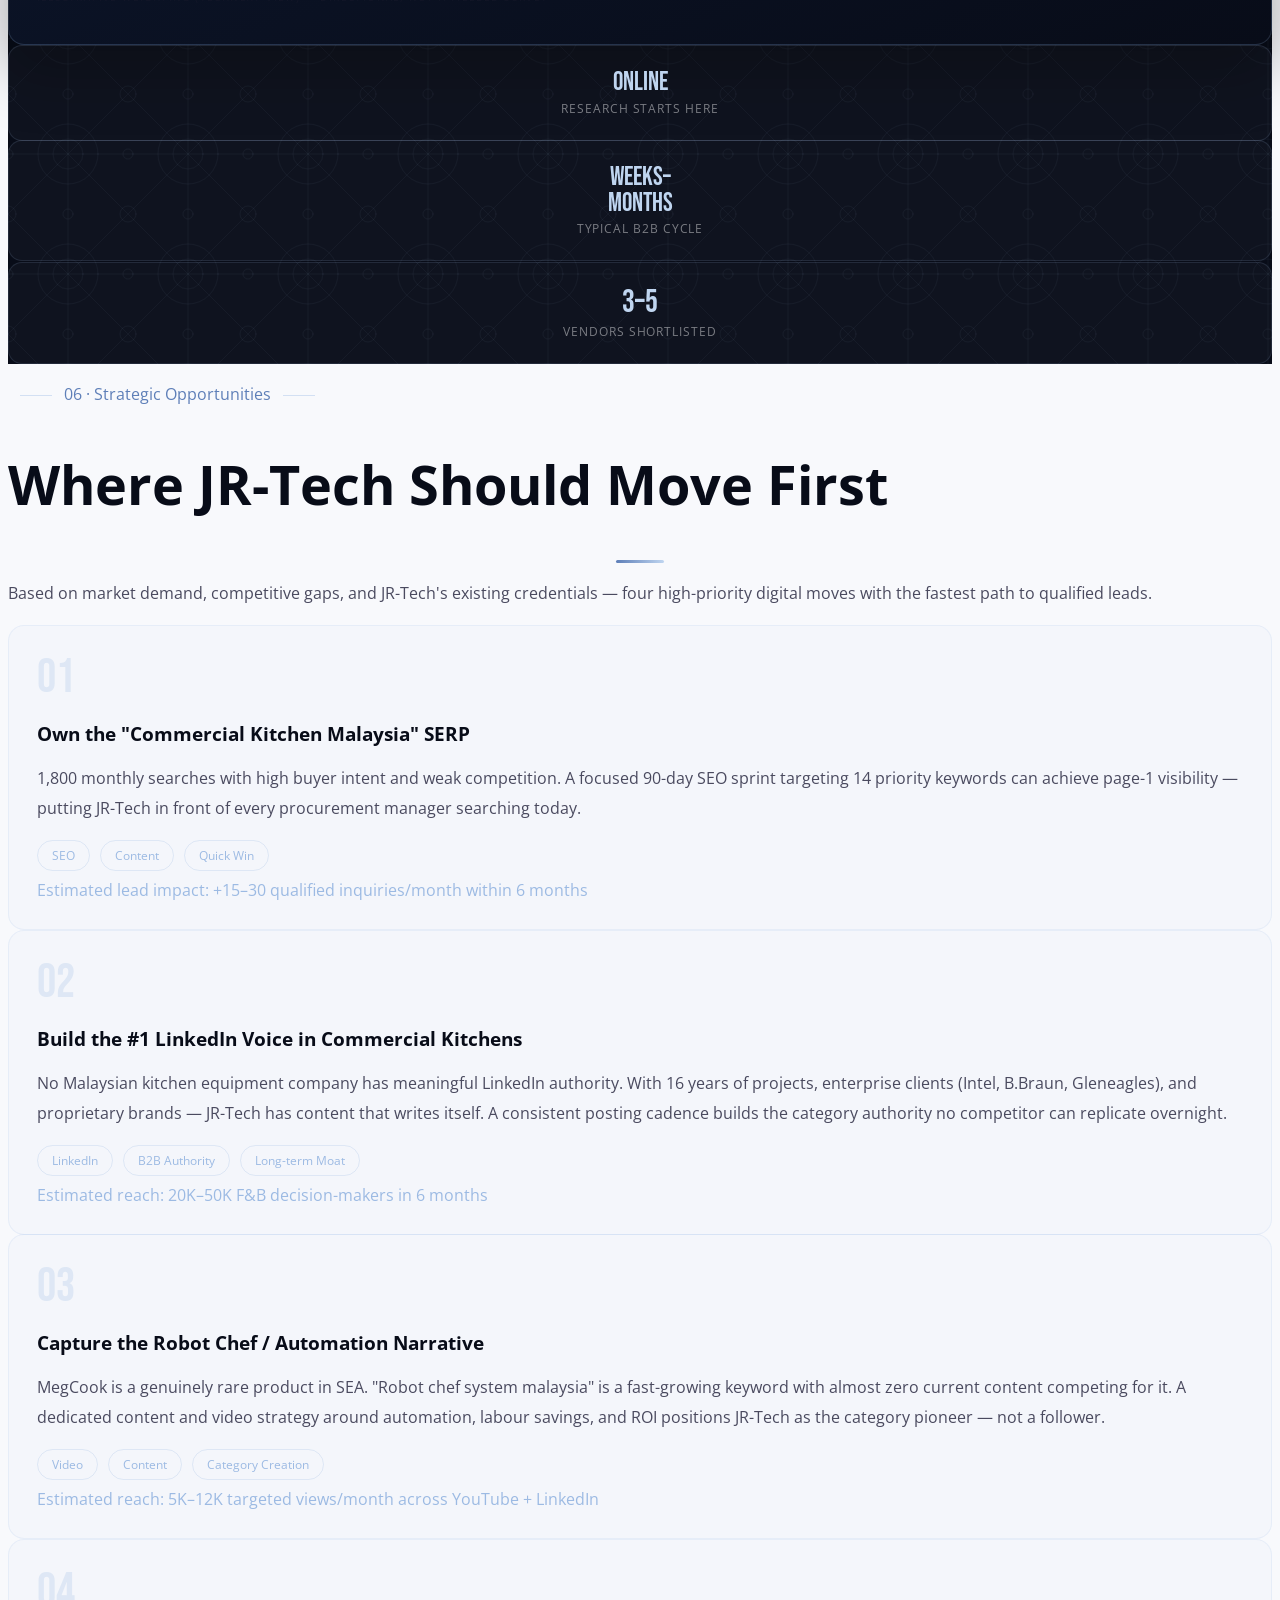
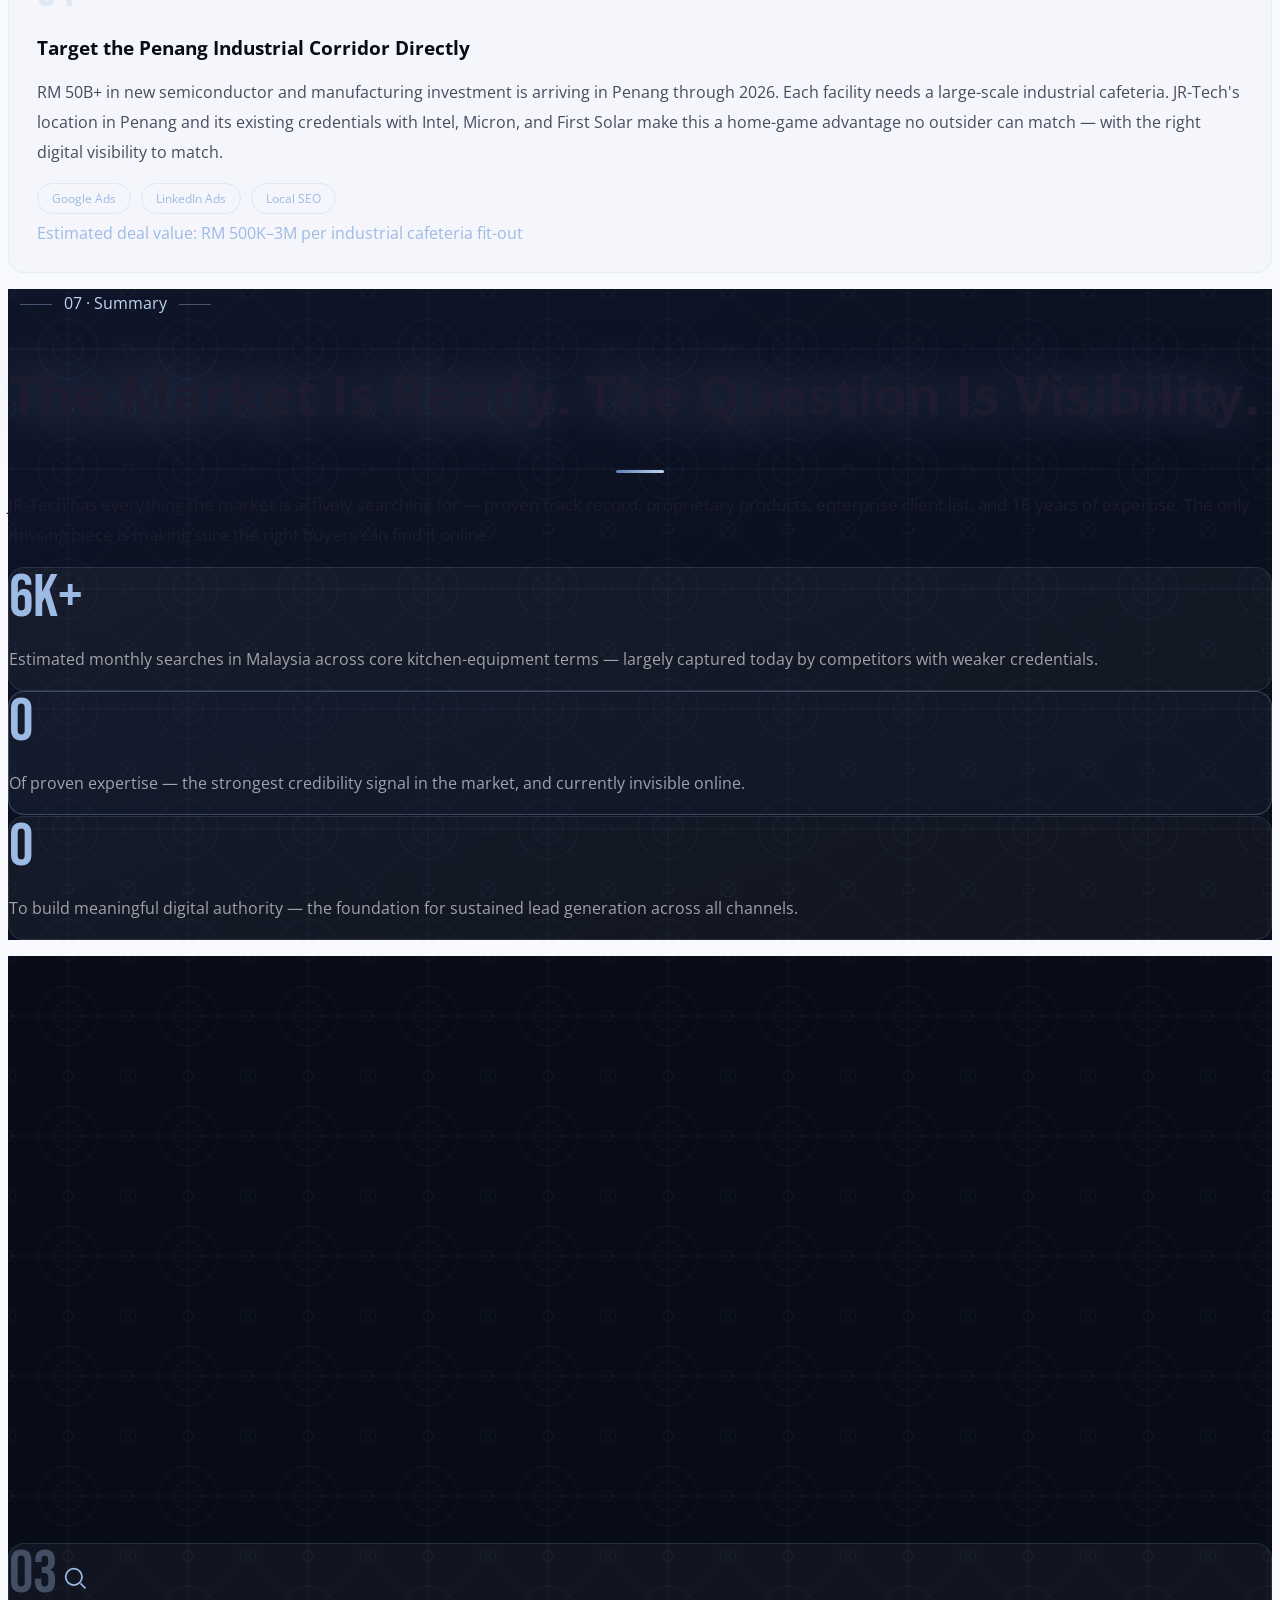
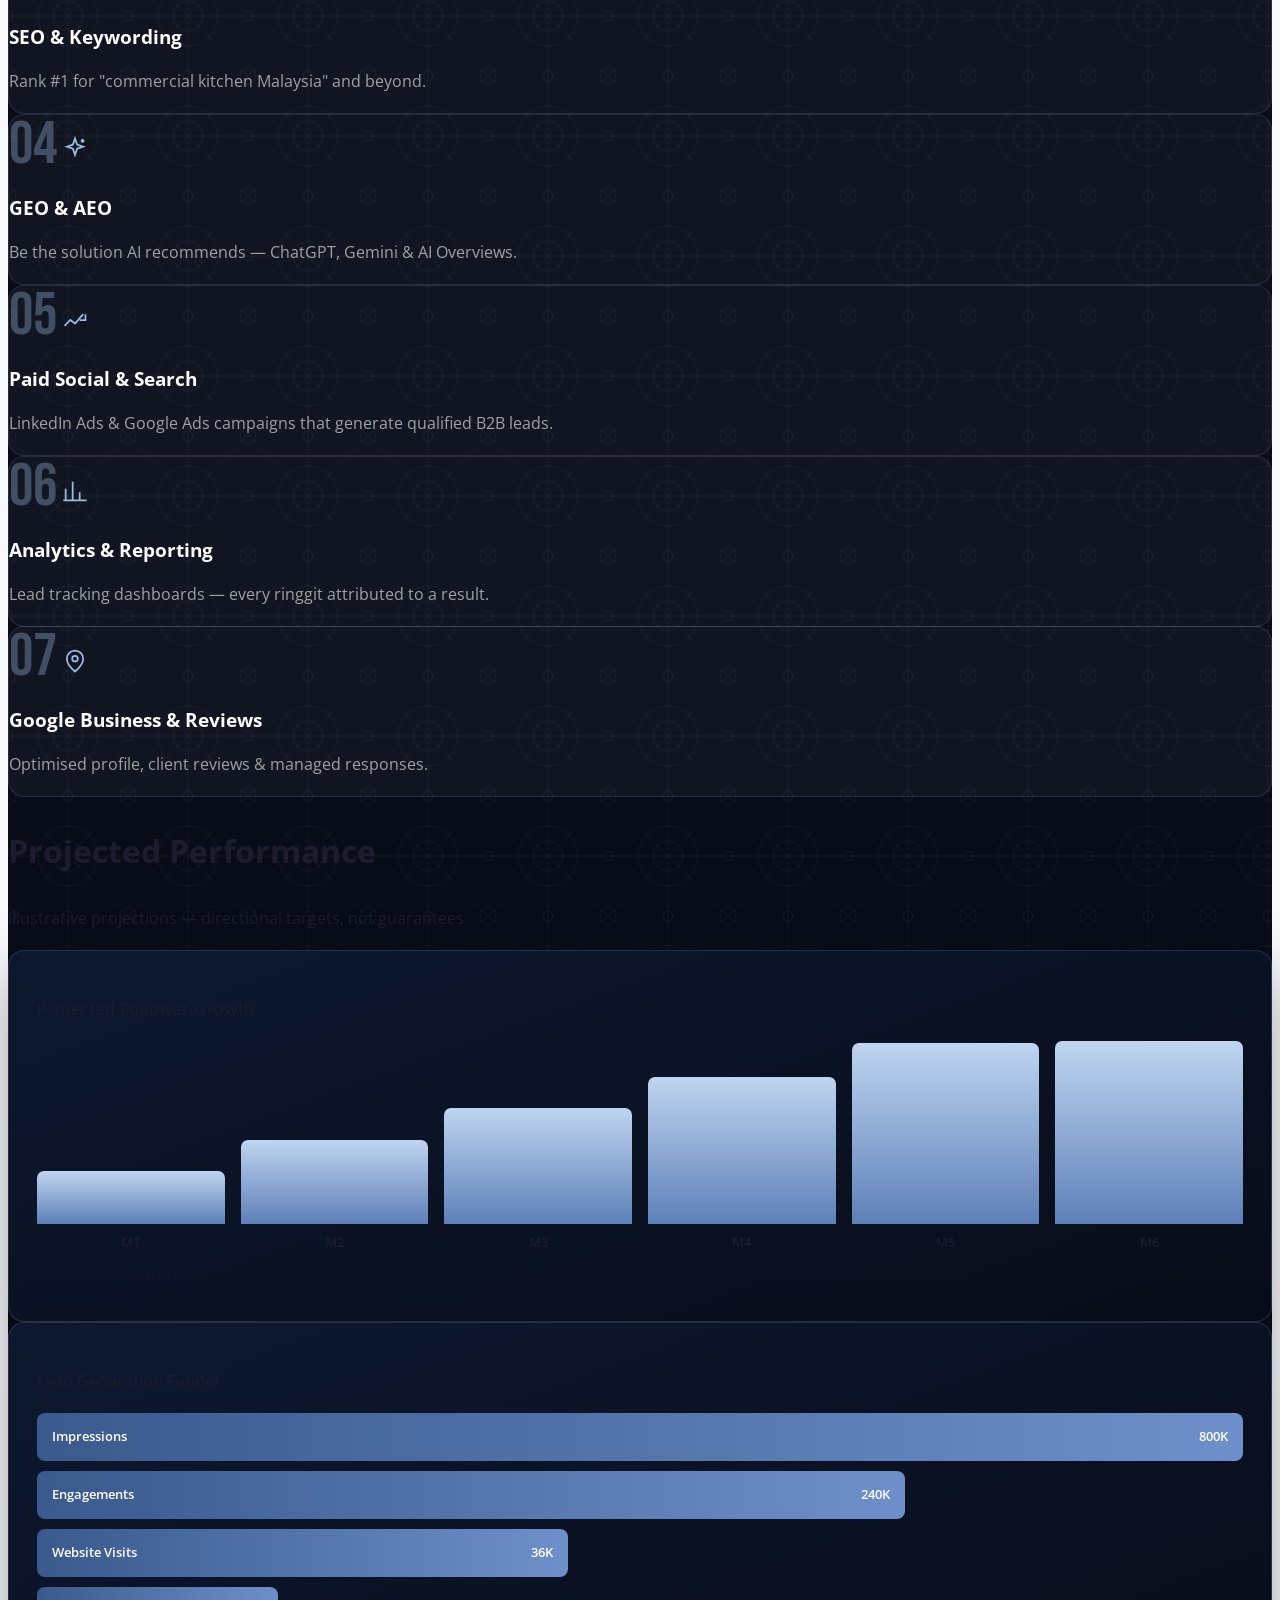
==== commit 6fd2acb2: "Recolor scheme to periwinkle #9CBAE3 across showcase + market research - Swap steel-blue accent fami" ====
--- a/market-research.html
+++ b/market-research.html
@@ -10,13 +10,13 @@
 <link href="https://fonts.googleapis.com/css2?family=Open+Sans:ital,wght@0,300;0,400;0,500;0,600;0,700;0,800;1,400&family=Bebas+Neue&display=swap" rel="stylesheet"/>
 <script src="https://cdn.tailwindcss.com"></script>
 <script>
-tailwind.config={theme:{extend:{colors:{steel:{'DEFAULT':'#080C18','light':'#0F1528','mid':'#141A32'},metal:{'DEFAULT':'#60AFCF','light':'#86CADA','pale':'#EDF5F8'},silver:{'DEFAULT':'#F8F9FC','dark':'#EEF2F8','deeper':'#E2E8F4'}},fontFamily:{display:['Open Sans','system-ui','sans-serif'],body:['Open Sans','system-ui','sans-serif'],alt:['Bebas Neue','cursive','sans-serif']}}}}
+tailwind.config={theme:{extend:{colors:{steel:{'DEFAULT':'#080C18','light':'#0F1528','mid':'#141A32'},metal:{'DEFAULT':'#9CBAE3','light':'#BFD5F0','pale':'#EEF3FB'},silver:{'DEFAULT':'#F8F9FC','dark':'#EEF2F8','deeper':'#E2E8F4'}},fontFamily:{display:['Open Sans','system-ui','sans-serif'],body:['Open Sans','system-ui','sans-serif'],alt:['Bebas Neue','cursive','sans-serif']}}}}
 </script>
-<link rel="stylesheet" href="styles.css?v=3"/>
+<link rel="stylesheet" href="styles.css?v=5"/>
 <style>
 /* ── Page-specific additions ── */
 .mr-hero{background:linear-gradient(160deg,#060A15 0%,#0A1020 50%,#080C18 100%);min-height:48vh;display:flex;align-items:center;padding:110px 24px 72px;position:relative;overflow:hidden}
-.mr-hero::before{content:'';position:absolute;inset:0;background:radial-gradient(ellipse 60% 70% at 50% 0%,rgba(96,175,207,.10) 0%,transparent 65%);pointer-events:none}
+.mr-hero::before{content:'';position:absolute;inset:0;background:radial-gradient(ellipse 60% 70% at 50% 0%,rgba(156,186,227,.10) 0%,transparent 65%);pointer-events:none}
 
 /* Segment donut ring */
 .seg-ring{width:220px;height:220px;flex-shrink:0}
@@ -25,49 +25,49 @@
 .seg-bar-row{display:flex;align-items:center;gap:14px;margin-bottom:14px}
 .seg-bar-label{font-size:.78rem;color:rgba(255,255,255,.65);width:160px;flex-shrink:0;white-space:nowrap}
 .seg-bar-track{flex:1;height:10px;border-radius:6px;background:rgba(255,255,255,.07);overflow:hidden}
-.seg-bar-fill{height:100%;border-radius:6px;background:linear-gradient(90deg,#3E8FAF,#86CADA);width:0;transition:width 1.4s cubic-bezier(.2,.7,.3,1)}
-.seg-bar-pct{font-family:'Bebas Neue',cursive;font-size:1rem;color:#86CADA;width:38px;text-align:right;flex-shrink:0}
+.seg-bar-fill{height:100%;border-radius:6px;background:linear-gradient(90deg,#5E7FB8,#BFD5F0);width:0;transition:width 1.4s cubic-bezier(.2,.7,.3,1)}
+.seg-bar-pct{font-family:'Bebas Neue',cursive;font-size:1rem;color:#BFD5F0;width:38px;text-align:right;flex-shrink:0}
 .in-view .seg-bar-fill{width:var(--w)}
 
 /* Trend line mini */
 .trend-spark{display:flex;align-items:flex-end;gap:6px;height:80px}
-.trend-bar{flex:1;border-radius:4px 4px 0 0;background:linear-gradient(180deg,#86CADA,#3E8FAF);min-height:8px;transition:height 1.2s cubic-bezier(.2,.7,.3,1)}
+.trend-bar{flex:1;border-radius:4px 4px 0 0;background:linear-gradient(180deg,#BFD5F0,#5E7FB8);min-height:8px;transition:height 1.2s cubic-bezier(.2,.7,.3,1)}
 
 /* Keyword chip row */
-.kw-chip{display:inline-flex;align-items:center;gap:6px;background:rgba(96,175,207,.08);border:1px solid rgba(96,175,207,.22);border-radius:99px;padding:5px 14px;font-size:.75rem;color:#86CADA;letter-spacing:.04em;margin:4px 5px 4px 0}
-.kw-vol{font-family:'Bebas Neue',cursive;font-size:.85rem;color:#60AFCF}
+.kw-chip{display:inline-flex;align-items:center;gap:6px;background:rgba(156,186,227,.08);border:1px solid rgba(156,186,227,.22);border-radius:99px;padding:5px 14px;font-size:.75rem;color:#BFD5F0;letter-spacing:.04em;margin:4px 5px 4px 0}
+.kw-vol{font-family:'Bebas Neue',cursive;font-size:.85rem;color:#9CBAE3}
 
 /* Competitor row */
-.comp-row{display:grid;grid-template-columns:1fr 80px 80px 80px;gap:12px;align-items:center;padding:14px 0;border-bottom:1px solid rgba(96,175,207,.08)}
+.comp-row{display:grid;grid-template-columns:1fr 80px 80px 80px;gap:12px;align-items:center;padding:14px 0;border-bottom:1px solid rgba(156,186,227,.08)}
 .comp-row:last-child{border-bottom:none}
 .comp-dot{width:8px;height:8px;border-radius:50%;flex-shrink:0}
 .comp-score{font-family:'Bebas Neue',cursive;font-size:1.45rem;text-align:center}
 
 /* Buyer journey steps */
 .journey-step{position:relative;padding-left:48px}
-.journey-step::before{content:'';position:absolute;left:19px;top:38px;width:2px;height:calc(100% - 10px);background:linear-gradient(180deg,rgba(96,175,207,.35),rgba(96,175,207,.06))}
+.journey-step::before{content:'';position:absolute;left:19px;top:38px;width:2px;height:calc(100% - 10px);background:linear-gradient(180deg,rgba(156,186,227,.35),rgba(156,186,227,.06))}
 .journey-step:last-child::before{display:none}
-.step-circle{position:absolute;left:0;top:0;width:40px;height:40px;border-radius:50%;border:2px solid rgba(96,175,207,.4);display:flex;align-items:center;justify-content:center;background:#080C18;font-family:'Bebas Neue',cursive;font-size:1.2rem;color:#86CADA}
+.step-circle{position:absolute;left:0;top:0;width:40px;height:40px;border-radius:50%;border:2px solid rgba(156,186,227,.4);display:flex;align-items:center;justify-content:center;background:#080C18;font-family:'Bebas Neue',cursive;font-size:1.2rem;color:#BFD5F0}
 
 /* Opportunity cards */
-.opp-card{background:rgba(96,175,207,.04);border:1px solid rgba(96,175,207,.16);border-radius:16px;padding:28px;transition:transform .4s cubic-bezier(.34,1.4,.64,1),box-shadow .4s ease,border-color .3s ease}
-.opp-card:hover{transform:translateY(-5px);box-shadow:0 18px 44px rgba(0,0,0,.3);border-color:rgba(96,175,207,.4)}
-.opp-num{font-family:'Bebas Neue',cursive;font-size:3rem;color:rgba(96,175,207,.25);line-height:1}
+.opp-card{background:rgba(156,186,227,.04);border:1px solid rgba(156,186,227,.16);border-radius:16px;padding:28px;transition:transform .4s cubic-bezier(.34,1.4,.64,1),box-shadow .4s ease,border-color .3s ease}
+.opp-card:hover{transform:translateY(-5px);box-shadow:0 18px 44px rgba(0,0,0,.3);border-color:rgba(156,186,227,.4)}
+.opp-num{font-family:'Bebas Neue',cursive;font-size:3rem;color:rgba(156,186,227,.25);line-height:1}
 
 /* Stat highlight tiles */
-.stat-tile{background:rgba(255,255,255,.03);border:1px solid rgba(96,175,207,.14);border-radius:14px;padding:24px;text-align:center}
-.stat-tile .n{font-family:'Bebas Neue',cursive;font-size:2.8rem;color:#86CADA;line-height:1;display:block}
+.stat-tile{background:rgba(255,255,255,.03);border:1px solid rgba(156,186,227,.14);border-radius:14px;padding:24px;text-align:center}
+.stat-tile .n{font-family:'Bebas Neue',cursive;font-size:2.8rem;color:#BFD5F0;line-height:1;display:block}
 .stat-tile .l{font-size:.72rem;color:rgba(255,255,255,.45);letter-spacing:.08em;text-transform:uppercase;margin-top:5px;display:block}
 
 /* Source badge */
-.src{display:inline-block;font-size:.68rem;color:rgba(96,175,207,.55);border:1px solid rgba(96,175,207,.18);border-radius:4px;padding:2px 7px;margin-left:6px;vertical-align:middle;letter-spacing:.04em}
+.src{display:inline-block;font-size:.68rem;color:rgba(156,186,227,.55);border:1px solid rgba(156,186,227,.18);border-radius:4px;padding:2px 7px;margin-left:6px;vertical-align:middle;letter-spacing:.04em}
 
 /* Heat cell */
 .heat-grid{display:grid;grid-template-columns:repeat(5,1fr);gap:4px}
 .heat-cell{border-radius:5px;height:44px;display:flex;align-items:center;justify-content:center;font-size:.7rem;font-weight:600;letter-spacing:.04em;text-align:center;padding:2px 4px;line-height:1.3}
 
 /* Insight callout */
-.callout{background:linear-gradient(135deg,rgba(96,175,207,.08),rgba(96,175,207,.03));border-left:3px solid #60AFCF;border-radius:0 12px 12px 0;padding:16px 22px;margin:24px 0}
+.callout{background:linear-gradient(135deg,rgba(156,186,227,.08),rgba(156,186,227,.03));border-left:3px solid #9CBAE3;border-radius:0 12px 12px 0;padding:16px 22px;margin:24px 0}
 </style>
 </head>
 <body>
@@ -76,7 +76,7 @@
 <button id="toTop" aria-label="Back to top"><svg width="18" height="18" fill="none" stroke="currentColor" stroke-width="2.2" viewBox="0 0 24 24"><path stroke-linecap="round" stroke-linejoin="round" d="M5 15l7-7 7 7"/></svg></button>
 
 <!-- NAV -->
-<nav class="fixed top-0 left-0 right-0 z-50 px-6 lg:px-12 py-4" id="nav" style="background:rgba(8,12,24,.55);backdrop-filter:blur(10px);-webkit-backdrop-filter:blur(10px);border-bottom:1px solid rgba(96,175,207,.18)">
+<nav class="fixed top-0 left-0 right-0 z-50 px-6 lg:px-12 py-4" id="nav" style="background:rgba(8,12,24,.55);backdrop-filter:blur(10px);-webkit-backdrop-filter:blur(10px);border-bottom:1px solid rgba(156,186,227,.18)">
   <div class="max-w-6xl mx-auto flex items-center justify-between">
     <a href="https://technextsg.github.io/jrtech-website/" target="_blank" style="text-decoration:none;display:flex;align-items:center">
       <img src="https://technextsg.github.io/jrtech-website/img/JR-Tech-Logo_Final-white.png" alt="JR-Tech Solution Sdn. Bhd." style="height:38px;width:auto">
@@ -129,7 +129,7 @@
 <section id="market-size" class="py-24 px-6" style="background:#080C18">
   <div class="max-w-6xl mx-auto">
     <div class="text-center mb-14 reveal">
-      <p class="label-ornament text-[11px] tracking-[.3em] uppercase mb-4" style="color:#86CADA">01 · Market Size</p>
+      <p class="label-ornament text-[11px] tracking-[.3em] uppercase mb-4" style="color:#BFD5F0">01 · Market Size</p>
       <h2 class="text-white font-bold mb-4" style="font-family:'Open Sans',sans-serif;font-size:clamp(1.8rem,3.5vw,2.8rem)">A Multi-Billion Dollar Industry — Growing Fast</h2>
       <div class="orange-bar mx-auto mb-5"></div>
       <p class="text-white/55 max-w-2xl mx-auto" style="font-size:1rem">The commercial kitchen equipment market spans hospitality, healthcare, education, corporate dining and the booming cloud kitchen sector — with Southeast Asia emerging as the fastest-growing region globally.</p>
@@ -138,28 +138,28 @@
     <!-- 3-tier market funnel -->
     <div class="grid grid-cols-1 md:grid-cols-3 gap-5 mb-6">
       <div class="pillar-card p-8 reveal-s d1 text-center">
-        <p class="text-[11px] tracking-[.22em] uppercase mb-3" style="color:#86CADA">Global Market</p>
+        <p class="text-[11px] tracking-[.22em] uppercase mb-3" style="color:#BFD5F0">Global Market</p>
         <div class="kpi-num mb-1" data-count="49" data-suffix="B">0</div>
         <p class="text-white/40 text-xs mb-3">USD · 2025 Estimate</p>
         <div class="orange-bar mx-auto mb-3"></div>
         <p class="text-white/60 text-sm">Commercial kitchen appliances worldwide, driven by foodservice expansion and automation demand.</p>
-        <p class="mt-3 text-xs" style="color:rgba(96,175,207,.5)">~6.3% CAGR → 2031 <span class="src">Mordor Intelligence</span></p>
-      </div>
-      <div class="pillar-card p-8 reveal-s d2 text-center" style="border-color:rgba(96,175,207,.30);background:rgba(96,175,207,.05)">
-        <p class="text-[11px] tracking-[.22em] uppercase mb-3" style="color:#86CADA">Asia-Pacific</p>
+        <p class="mt-3 text-xs" style="color:rgba(156,186,227,.5)">~6.3% CAGR → 2031 <span class="src">Mordor Intelligence</span></p>
+      </div>
+      <div class="pillar-card p-8 reveal-s d2 text-center" style="border-color:rgba(156,186,227,.30);background:rgba(156,186,227,.05)">
+        <p class="text-[11px] tracking-[.22em] uppercase mb-3" style="color:#BFD5F0">Asia-Pacific</p>
         <div class="kpi-num mb-1" style="font-size:2.8rem">Fastest<br>Growing</div>
         <p class="text-white/40 text-xs mb-3">Region · Multiple reports</p>
-        <div class="orange-bar mx-auto mb-3" style="background:linear-gradient(90deg,#60AFCF,#C8E8F2)"></div>
+        <div class="orange-bar mx-auto mb-3" style="background:linear-gradient(90deg,#9CBAE3,#DCE8F7)"></div>
         <p class="text-white/60 text-sm">Research firms consistently rank APAC as the fastest-growing region, fuelled by hospitality expansion and cloud-kitchen proliferation. Precise SEA equipment figures vary by source.</p>
-        <p class="mt-3 text-xs" style="color:rgba(96,175,207,.5)">Directional · estimates vary</p>
+        <p class="mt-3 text-xs" style="color:rgba(156,186,227,.5)">Directional · estimates vary</p>
       </div>
       <div class="pillar-card p-8 reveal-s d3 text-center">
-        <p class="text-[11px] tracking-[.22em] uppercase mb-3" style="color:#86CADA">Malaysia</p>
+        <p class="text-[11px] tracking-[.22em] uppercase mb-3" style="color:#BFD5F0">Malaysia</p>
         <div class="kpi-num mb-1" data-count="1" data-suffix=".07B">0</div>
         <p class="text-white/40 text-xs mb-3">USD · 2025 Estimate</p>
         <div class="orange-bar mx-auto mb-3"></div>
         <p class="text-white/60 text-sm">Malaysia kitchen appliances market (broad category — includes residential + commercial). No official commercial-only figure is published by DOSM or MATRADE.</p>
-        <p class="mt-3 text-xs" style="color:rgba(96,175,207,.5)">~4.4% CAGR → 2034 <span class="src">IMARC Group</span></p>
+        <p class="mt-3 text-xs" style="color:rgba(156,186,227,.5)">~4.4% CAGR → 2034 <span class="src">IMARC Group</span></p>
       </div>
     </div>
     <div class="callout reveal mb-12" style="max-width:760px;margin-left:auto;margin-right:auto;background:linear-gradient(135deg,rgba(245,166,35,.06),rgba(245,166,35,.02));border-left-color:#F5A623">
@@ -173,42 +173,42 @@
       <div class="flex items-end gap-3 mb-3" style="height:200px">
         <div class="flex flex-col items-center justify-end h-full flex-1">
           <span class="text-white/40 text-xs mb-2" style="font-family:'Bebas Neue',cursive">430</span>
-          <div style="width:100%;background:linear-gradient(180deg,#60AFCF,#3E8FAF);border-radius:5px 5px 0 0;height:43%" class="in-view"></div>
+          <div style="width:100%;background:linear-gradient(180deg,#9CBAE3,#5E7FB8);border-radius:5px 5px 0 0;height:43%" class="in-view"></div>
           <span class="text-white/50 text-xs mt-2">2020</span>
         </div>
         <div class="flex flex-col items-center justify-end h-full flex-1">
           <span class="text-white/40 text-xs mb-2" style="font-family:'Bebas Neue',cursive">490</span>
-          <div style="width:100%;background:linear-gradient(180deg,#60AFCF,#3E8FAF);border-radius:5px 5px 0 0;height:49%"></div>
+          <div style="width:100%;background:linear-gradient(180deg,#9CBAE3,#5E7FB8);border-radius:5px 5px 0 0;height:49%"></div>
           <span class="text-white/50 text-xs mt-2">2021</span>
         </div>
         <div class="flex flex-col items-center justify-end h-full flex-1">
           <span class="text-white/40 text-xs mb-2" style="font-family:'Bebas Neue',cursive">548</span>
-          <div style="width:100%;background:linear-gradient(180deg,#60AFCF,#3E8FAF);border-radius:5px 5px 0 0;height:55%"></div>
+          <div style="width:100%;background:linear-gradient(180deg,#9CBAE3,#5E7FB8);border-radius:5px 5px 0 0;height:55%"></div>
           <span class="text-white/50 text-xs mt-2">2022</span>
         </div>
         <div class="flex flex-col items-center justify-end h-full flex-1">
           <span class="text-white/40 text-xs mb-2" style="font-family:'Bebas Neue',cursive">611</span>
-          <div style="width:100%;background:linear-gradient(180deg,#86CADA,#60AFCF);border-radius:5px 5px 0 0;height:61%"></div>
+          <div style="width:100%;background:linear-gradient(180deg,#BFD5F0,#9CBAE3);border-radius:5px 5px 0 0;height:61%"></div>
           <span class="text-white/50 text-xs mt-2">2023</span>
         </div>
         <div class="flex flex-col items-center justify-end h-full flex-1">
           <span class="text-white/40 text-xs mb-2" style="font-family:'Bebas Neue',cursive">683</span>
-          <div style="width:100%;background:linear-gradient(180deg,#86CADA,#60AFCF);border-radius:5px 5px 0 0;height:68%;border:1px solid rgba(134,202,218,.4)"></div>
-          <span class="text-white/70 text-xs mt-2 font-semibold" style="color:#86CADA">2024E</span>
+          <div style="width:100%;background:linear-gradient(180deg,#BFD5F0,#9CBAE3);border-radius:5px 5px 0 0;height:68%;border:1px solid rgba(191,213,240,.4)"></div>
+          <span class="text-white/70 text-xs mt-2 font-semibold" style="color:#BFD5F0">2024E</span>
         </div>
         <div class="flex flex-col items-center justify-end h-full flex-1">
           <span class="text-white/40 text-xs mb-2" style="font-family:'Bebas Neue',cursive">757</span>
-          <div style="width:100%;background:linear-gradient(180deg,rgba(134,202,218,.5),rgba(96,175,207,.3));border-radius:5px 5px 0 0;height:76%;border:1px dashed rgba(96,175,207,.35)"></div>
+          <div style="width:100%;background:linear-gradient(180deg,rgba(191,213,240,.5),rgba(156,186,227,.3));border-radius:5px 5px 0 0;height:76%;border:1px dashed rgba(156,186,227,.35)"></div>
           <span class="text-white/40 text-xs mt-2">2025F</span>
         </div>
         <div class="flex flex-col items-center justify-end h-full flex-1">
           <span class="text-white/40 text-xs mb-2" style="font-family:'Bebas Neue',cursive">840</span>
-          <div style="width:100%;background:linear-gradient(180deg,rgba(134,202,218,.5),rgba(96,175,207,.3));border-radius:5px 5px 0 0;height:84%;border:1px dashed rgba(96,175,207,.35)"></div>
+          <div style="width:100%;background:linear-gradient(180deg,rgba(191,213,240,.5),rgba(156,186,227,.3));border-radius:5px 5px 0 0;height:84%;border:1px dashed rgba(156,186,227,.35)"></div>
           <span class="text-white/40 text-xs mt-2">2026F</span>
         </div>
         <div class="flex flex-col items-center justify-end h-full flex-1">
           <span class="text-white/40 text-xs mb-2" style="font-family:'Bebas Neue',cursive">1.04B</span>
-          <div style="width:100%;background:linear-gradient(180deg,rgba(134,202,218,.5),rgba(96,175,207,.3));border-radius:5px 5px 0 0;height:100%;border:1px dashed rgba(96,175,207,.35)"></div>
+          <div style="width:100%;background:linear-gradient(180deg,rgba(191,213,240,.5),rgba(156,186,227,.3));border-radius:5px 5px 0 0;height:100%;border:1px dashed rgba(156,186,227,.35)"></div>
           <span class="text-white/40 text-xs mt-2">2030F</span>
         </div>
       </div>
@@ -221,7 +221,7 @@
 <section id="segments" class="py-24 px-6" style="background:#F8F9FC">
   <div class="max-w-6xl mx-auto">
     <div class="text-center mb-14 reveal">
-      <p class="label-ornament text-[11px] tracking-[.3em] uppercase mb-4" style="color:#60AFCF">02 · Market Segments</p>
+      <p class="label-ornament text-[11px] tracking-[.3em] uppercase mb-4" style="color:#5E7FB8">02 · Market Segments</p>
       <h2 class="font-bold mb-4" style="font-family:'Open Sans',sans-serif;font-size:clamp(1.8rem,3.5vw,2.8rem);color:#080C18">Who Buys Commercial Kitchen Equipment in Malaysia</h2>
       <div class="orange-bar mx-auto mb-5"></div>
       <p class="max-w-2xl mx-auto" style="color:#4A4A5F;font-size:1rem">Six buyer categories dominate purchasing decisions — each with distinct procurement behaviours, budget cycles, and decision-maker profiles.</p>
@@ -269,52 +269,52 @@
       <div class="space-y-4 reveal-r">
         <div class="icard p-5" style="background:#fff;border:1px solid rgba(8,12,24,.08)">
           <div class="flex items-start gap-4">
-            <div style="width:38px;height:38px;border-radius:10px;background:linear-gradient(135deg,#2A7A9F,#5BAFC4);display:flex;align-items:center;justify-content:center;flex-shrink:0">
+            <div style="width:38px;height:38px;border-radius:10px;background:linear-gradient(135deg,#46689C,#7E9AD1);display:flex;align-items:center;justify-content:center;flex-shrink:0">
               <svg width="18" height="18" fill="none" stroke="#fff" stroke-width="1.8" viewBox="0 0 24 24"><path d="M3 9l9-7 9 7v11a2 2 0 01-2 2H5a2 2 0 01-2-2z"/><path d="M9 22V12h6v10"/></svg>
             </div>
             <div>
               <p class="font-semibold text-sm mb-1" style="color:#080C18">F&amp;B Chains &amp; Quick Service Restaurants</p>
               <p class="text-xs" style="color:#5A6378">Malaysia has 60,000+ F&amp;B outlets. Large chains undergo fleet upgrades every 5–7 years. Procurement led by operations managers with RM 80K–500K budgets per outlet fit-out.</p>
-              <p class="mt-2 text-xs font-semibold" style="color:#60AFCF">Key decision driver: speed, hygiene compliance, equipment lifecycle cost</p>
+              <p class="mt-2 text-xs font-semibold" style="color:#9CBAE3">Key decision driver: speed, hygiene compliance, equipment lifecycle cost</p>
             </div>
           </div>
         </div>
 
         <div class="icard p-5" style="background:#fff;border:1px solid rgba(8,12,24,.08)">
           <div class="flex items-start gap-4">
-            <div style="width:38px;height:38px;border-radius:10px;background:linear-gradient(135deg,#2A7A9F,#5BAFC4);display:flex;align-items:center;justify-content:center;flex-shrink:0">
+            <div style="width:38px;height:38px;border-radius:10px;background:linear-gradient(135deg,#46689C,#7E9AD1);display:flex;align-items:center;justify-content:center;flex-shrink:0">
               <svg width="18" height="18" fill="none" stroke="#fff" stroke-width="1.8" viewBox="0 0 24 24"><rect x="2" y="3" width="20" height="14" rx="2"/><path d="M8 21h8M12 17v4"/></svg>
             </div>
             <div>
               <p class="font-semibold text-sm mb-1" style="color:#080C18">Hotels &amp; Resorts</p>
               <p class="text-xs" style="color:#5A6378">700+ hotels across Malaysia. Under Tourism Malaysia's 2030 target, 30M tourists annually drives new hotel construction. Each property requires full commercial kitchen fit-outs worth RM 500K–3M+.</p>
-              <p class="mt-2 text-xs font-semibold" style="color:#60AFCF">Key decision driver: brand standards, hygiene certification, 24/7 reliability</p>
+              <p class="mt-2 text-xs font-semibold" style="color:#9CBAE3">Key decision driver: brand standards, hygiene certification, 24/7 reliability</p>
             </div>
           </div>
         </div>
 
         <div class="icard p-5" style="background:#fff;border:1px solid rgba(8,12,24,.08)">
           <div class="flex items-start gap-4">
-            <div style="width:38px;height:38px;border-radius:10px;background:linear-gradient(135deg,#2A7A9F,#5BAFC4);display:flex;align-items:center;justify-content:center;flex-shrink:0">
+            <div style="width:38px;height:38px;border-radius:10px;background:linear-gradient(135deg,#46689C,#7E9AD1);display:flex;align-items:center;justify-content:center;flex-shrink:0">
               <svg width="18" height="18" fill="none" stroke="#fff" stroke-width="1.8" viewBox="0 0 24 24"><path d="M21 10c0 7-9 13-9 13s-9-6-9-13a9 9 0 0118 0z"/><circle cx="12" cy="10" r="3"/></svg>
             </div>
             <div>
               <p class="font-semibold text-sm mb-1" style="color:#080C18">Cloud Kitchens &amp; Dark Kitchens</p>
               <p class="text-xs" style="color:#5A6378">SEA's cloud kitchen market is growing at 12%+ CAGR. Malaysia has 500+ registered cloud kitchen operators (2024). Rapid expansion driven by Grab, Foodpanda, and ShopeeFood delivery growth.</p>
-              <p class="mt-2 text-xs font-semibold" style="color:#60AFCF">Key decision driver: compact footprint, energy efficiency, fast delivery</p>
+              <p class="mt-2 text-xs font-semibold" style="color:#9CBAE3">Key decision driver: compact footprint, energy efficiency, fast delivery</p>
             </div>
           </div>
         </div>
 
         <div class="icard p-5" style="background:#fff;border:1px solid rgba(8,12,24,.08)">
           <div class="flex items-start gap-4">
-            <div style="width:38px;height:38px;border-radius:10px;background:linear-gradient(135deg,#2A7A9F,#5BAFC4);display:flex;align-items:center;justify-content:center;flex-shrink:0">
+            <div style="width:38px;height:38px;border-radius:10px;background:linear-gradient(135deg,#46689C,#7E9AD1);display:flex;align-items:center;justify-content:center;flex-shrink:0">
               <svg width="18" height="18" fill="none" stroke="#fff" stroke-width="1.8" viewBox="0 0 24 24"><path d="M22 12h-4l-3 9L9 3l-3 9H2"/></svg>
             </div>
             <div>
               <p class="font-semibold text-sm mb-1" style="color:#080C18">Corporate Cafeterias &amp; Industrial Canteens</p>
               <p class="text-xs" style="color:#5A6378">Malaysia's manufacturing and semiconductor sectors (Penang, KL, Johor) house 3,000+ corporate facilities, each requiring canteen equipment upgrades every 8–10 years. Intel, Micron, First Solar — JR-Tech's existing clients.</p>
-              <p class="mt-2 text-xs font-semibold" style="color:#60AFCF">Key decision driver: vendor track record, compliance, after-sales support</p>
+              <p class="mt-2 text-xs font-semibold" style="color:#9CBAE3">Key decision driver: vendor track record, compliance, after-sales support</p>
             </div>
           </div>
         </div>
@@ -327,7 +327,7 @@
 <section id="growth" class="py-24 px-6" style="background:#080C18">
   <div class="max-w-6xl mx-auto">
     <div class="text-center mb-14 reveal">
-      <p class="label-ornament text-[11px] tracking-[.3em] uppercase mb-4" style="color:#86CADA">03 · Growth Drivers</p>
+      <p class="label-ornament text-[11px] tracking-[.3em] uppercase mb-4" style="color:#BFD5F0">03 · Growth Drivers</p>
       <h2 class="text-white font-bold mb-4" style="font-family:'Open Sans',sans-serif;font-size:clamp(1.8rem,3.5vw,2.8rem)">What's Fuelling Demand in Malaysia</h2>
       <div class="orange-bar mx-auto mb-5"></div>
     </div>
@@ -337,61 +337,61 @@
       <div class="pillar-card p-7 reveal d1">
         <div class="flex items-center justify-between mb-4">
           <span class="pillar-num">01</span>
-          <svg width="28" height="28" fill="none" stroke="#60AFCF" stroke-width="1.5" viewBox="0 0 24 24"><path d="M12 22s8-4 8-10V5l-8-3-8 3v7c0 6 8 10 8 10z"/></svg>
+          <svg width="28" height="28" fill="none" stroke="#9CBAE3" stroke-width="1.5" viewBox="0 0 24 24"><path d="M12 22s8-4 8-10V5l-8-3-8 3v7c0 6 8 10 8 10z"/></svg>
         </div>
         <h3 class="text-lg font-semibold mb-2" style="color:#fff">Labour Cost Pressures</h3>
         <p class="text-sm" style="color:rgba(255,255,255,.6)">Malaysia's minimum wage rose to RM 1,700/month in 2025. Rising labour costs push F&amp;B operators toward automation — directly supporting demand for MegCook-class robot chef systems.</p>
-        <p class="mt-3 text-xs" style="color:rgba(96,175,207,.5)">Directional driver · JR-Tech strength: MegCook</p>
+        <p class="mt-3 text-xs" style="color:rgba(156,186,227,.5)">Directional driver · JR-Tech strength: MegCook</p>
       </div>
 
       <div class="pillar-card p-7 reveal d2">
         <div class="flex items-center justify-between mb-4">
           <span class="pillar-num">02</span>
-          <svg width="28" height="28" fill="none" stroke="#60AFCF" stroke-width="1.5" viewBox="0 0 24 24"><circle cx="12" cy="12" r="10"/><path d="M12 8v4l3 3"/></svg>
+          <svg width="28" height="28" fill="none" stroke="#9CBAE3" stroke-width="1.5" viewBox="0 0 24 24"><circle cx="12" cy="12" r="10"/><path d="M12 8v4l3 3"/></svg>
         </div>
         <h3 class="text-lg font-semibold mb-2" style="color:#fff">Post-Pandemic F&amp;B Recovery</h3>
         <p class="text-sm" style="color:rgba(255,255,255,.6)">Malaysia's F&amp;B sector has rebounded strongly post-pandemic. New outlet openings and kitchen refurbishments have accelerated, with chains prioritising energy-efficient, hygienic equipment.</p>
-        <p class="mt-3 text-xs" style="color:rgba(96,175,207,.5)">Post-pandemic recovery driver</p>
+        <p class="mt-3 text-xs" style="color:rgba(156,186,227,.5)">Post-pandemic recovery driver</p>
       </div>
 
       <div class="pillar-card p-7 reveal d3">
         <div class="flex items-center justify-between mb-4">
           <span class="pillar-num">03</span>
-          <svg width="28" height="28" fill="none" stroke="#60AFCF" stroke-width="1.5" viewBox="0 0 24 24"><path d="M3 17l5-5 4 3 7-8"/><path d="M21 7v5h-5"/></svg>
+          <svg width="28" height="28" fill="none" stroke="#9CBAE3" stroke-width="1.5" viewBox="0 0 24 24"><path d="M3 17l5-5 4 3 7-8"/><path d="M21 7v5h-5"/></svg>
         </div>
         <h3 class="text-lg font-semibold mb-2" style="color:#fff">Cloud Kitchen Explosion</h3>
         <p class="text-sm" style="color:rgba(255,255,255,.6)">Cloud and dark kitchens are expanding rapidly across Malaysia, driven by Grab, Foodpanda and ShopeeFood delivery growth. Each unit needs a compact, efficient equipment fit-out with fast ROI.</p>
-        <p class="mt-3 text-xs" style="color:rgba(96,175,207,.5)">High-growth segment · widely reported</p>
+        <p class="mt-3 text-xs" style="color:rgba(156,186,227,.5)">High-growth segment · widely reported</p>
       </div>
 
       <div class="pillar-card p-7 reveal d4">
         <div class="flex items-center justify-between mb-4">
           <span class="pillar-num">04</span>
-          <svg width="28" height="28" fill="none" stroke="#60AFCF" stroke-width="1.5" viewBox="0 0 24 24"><rect x="2" y="7" width="20" height="14" rx="2"/><path d="M16 7V5a2 2 0 00-2-2h-4a2 2 0 00-2 2v2"/></svg>
+          <svg width="28" height="28" fill="none" stroke="#9CBAE3" stroke-width="1.5" viewBox="0 0 24 24"><rect x="2" y="7" width="20" height="14" rx="2"/><path d="M16 7V5a2 2 0 00-2-2h-4a2 2 0 00-2 2v2"/></svg>
         </div>
         <h3 class="text-lg font-semibold mb-2" style="color:#fff">Hotel Construction Pipeline</h3>
         <p class="text-sm" style="color:rgba(255,255,255,.6)">Malaysia's tourism recovery is driving new hotel development, with a healthy construction pipeline through 2026. Each new property triggers a full commercial kitchen fit-out — a high-value equipment opportunity.</p>
-        <p class="mt-3 text-xs" style="color:rgba(96,175,207,.5)">Hospitality pipeline driver</p>
+        <p class="mt-3 text-xs" style="color:rgba(156,186,227,.5)">Hospitality pipeline driver</p>
       </div>
 
       <div class="pillar-card p-7 reveal d5">
         <div class="flex items-center justify-between mb-4">
           <span class="pillar-num">05</span>
-          <svg width="28" height="28" fill="none" stroke="#60AFCF" stroke-width="1.5" viewBox="0 0 24 24"><path d="M13 2L3 14h9l-1 8 10-12h-9l1-8z"/></svg>
+          <svg width="28" height="28" fill="none" stroke="#9CBAE3" stroke-width="1.5" viewBox="0 0 24 24"><path d="M13 2L3 14h9l-1 8 10-12h-9l1-8z"/></svg>
         </div>
         <h3 class="text-lg font-semibold mb-2" style="color:#fff">Energy Efficiency Mandates</h3>
         <p class="text-sm" style="color:rgba(255,255,255,.6)">Rising electricity tariffs and green-building initiatives are pushing operators toward energy-efficient induction technology. J-Nox's energy-saving proposition aligns directly with this procurement criterion.</p>
-        <p class="mt-3 text-xs" style="color:rgba(96,175,207,.5)">Energy efficiency driver · JR-Tech strength: J-Nox</p>
+        <p class="mt-3 text-xs" style="color:rgba(156,186,227,.5)">Energy efficiency driver · JR-Tech strength: J-Nox</p>
       </div>
 
       <div class="pillar-card p-7 reveal d6">
         <div class="flex items-center justify-between mb-4">
           <span class="pillar-num">06</span>
-          <svg width="28" height="28" fill="none" stroke="#60AFCF" stroke-width="1.5" viewBox="0 0 24 24"><path d="M17 21v-2a4 4 0 00-4-4H5a4 4 0 00-4 4v2"/><circle cx="9" cy="7" r="4"/><path d="M23 21v-2a4 4 0 00-3-3.87M16 3.13a4 4 0 010 7.75"/></svg>
+          <svg width="28" height="28" fill="none" stroke="#9CBAE3" stroke-width="1.5" viewBox="0 0 24 24"><path d="M17 21v-2a4 4 0 00-4-4H5a4 4 0 00-4 4v2"/><circle cx="9" cy="7" r="4"/><path d="M23 21v-2a4 4 0 00-3-3.87M16 3.13a4 4 0 010 7.75"/></svg>
         </div>
         <h3 class="text-lg font-semibold mb-2" style="color:#fff">Semiconductor &amp; Industrial Expansion</h3>
         <p class="text-sm" style="color:rgba(255,255,255,.6)">Semiconductor and manufacturing investment is accelerating factory expansion in Penang and Kulim. Each new or expanded facility requires a large-scale industrial cafeteria fit-out — JR-Tech's core strength and home turf.</p>
-        <p class="mt-3 text-xs" style="color:rgba(96,175,207,.5)">Industrial expansion driver · Penang advantage</p>
+        <p class="mt-3 text-xs" style="color:rgba(156,186,227,.5)">Industrial expansion driver · Penang advantage</p>
       </div>
 
     </div>
@@ -402,7 +402,7 @@
 <section id="digital" class="py-24 px-6" style="background:#F8F9FC">
   <div class="max-w-6xl mx-auto">
     <div class="text-center mb-14 reveal">
-      <p class="label-ornament text-[11px] tracking-[.3em] uppercase mb-4" style="color:#60AFCF">04 · Digital Opportunity Gap</p>
+      <p class="label-ornament text-[11px] tracking-[.3em] uppercase mb-4" style="color:#5E7FB8">04 · Digital Opportunity Gap</p>
       <h2 class="font-bold mb-4" style="font-family:'Open Sans',sans-serif;font-size:clamp(1.8rem,3.5vw,2.8rem);color:#080C18">High Search Demand — Low Digital Supply</h2>
       <div class="orange-bar mx-auto mb-5"></div>
       <p class="max-w-2xl mx-auto" style="color:#4A4A5F;font-size:1rem">Procurement managers are actively searching for commercial kitchen solutions online — but the industry's digital presence is severely underdeveloped. This is JR-Tech's window to dominate organic search.</p>
@@ -413,80 +413,80 @@
       <p class="font-semibold mb-6" style="color:#080C18;font-size:.9rem">Target Keyword Search Demand — Malaysia (Monthly Estimates)</p>
       <div class="grid grid-cols-1 md:grid-cols-2 gap-3">
         <!-- keyword rows -->
-        <div class="flex items-center justify-between p-3 rounded-lg" style="background:rgba(96,175,207,.05);border:1px solid rgba(96,175,207,.14)">
+        <div class="flex items-center justify-between p-3 rounded-lg" style="background:rgba(156,186,227,.05);border:1px solid rgba(156,186,227,.14)">
           <div>
             <p class="text-sm font-medium" style="color:#080C18">commercial kitchen malaysia</p>
-            <p class="text-xs" style="color:#60AFCF">Transactional · High buyer intent</p>
+            <p class="text-xs" style="color:#9CBAE3">Transactional · High buyer intent</p>
           </div>
           <div class="text-right">
             <span class="kw-vol">1.8K</span>
             <p class="text-xs" style="color:#9A9AB0">searches/mo</p>
           </div>
         </div>
-        <div class="flex items-center justify-between p-3 rounded-lg" style="background:rgba(96,175,207,.05);border:1px solid rgba(96,175,207,.14)">
+        <div class="flex items-center justify-between p-3 rounded-lg" style="background:rgba(156,186,227,.05);border:1px solid rgba(156,186,227,.14)">
           <div>
             <p class="text-sm font-medium" style="color:#080C18">robot chef system malaysia</p>
-            <p class="text-xs" style="color:#60AFCF">Emerging · AI-driven demand</p>
+            <p class="text-xs" style="color:#9CBAE3">Emerging · AI-driven demand</p>
           </div>
           <div class="text-right">
             <span class="kw-vol">720</span>
             <p class="text-xs" style="color:#9A9AB0">searches/mo</p>
           </div>
         </div>
-        <div class="flex items-center justify-between p-3 rounded-lg" style="background:rgba(96,175,207,.05);border:1px solid rgba(96,175,207,.14)">
+        <div class="flex items-center justify-between p-3 rounded-lg" style="background:rgba(156,186,227,.05);border:1px solid rgba(156,186,227,.14)">
           <div>
             <p class="text-sm font-medium" style="color:#080C18">industrial dishwasher supplier</p>
-            <p class="text-xs" style="color:#60AFCF">Transactional · Direct purchase intent</p>
+            <p class="text-xs" style="color:#9CBAE3">Transactional · Direct purchase intent</p>
           </div>
           <div class="text-right">
             <span class="kw-vol">590</span>
             <p class="text-xs" style="color:#9A9AB0">searches/mo</p>
           </div>
         </div>
-        <div class="flex items-center justify-between p-3 rounded-lg" style="background:rgba(96,175,207,.05);border:1px solid rgba(96,175,207,.14)">
+        <div class="flex items-center justify-between p-3 rounded-lg" style="background:rgba(156,186,227,.05);border:1px solid rgba(156,186,227,.14)">
           <div>
             <p class="text-sm font-medium" style="color:#080C18">induction cooker commercial</p>
-            <p class="text-xs" style="color:#60AFCF">Product-specific · Energy narrative</p>
+            <p class="text-xs" style="color:#9CBAE3">Product-specific · Energy narrative</p>
           </div>
           <div class="text-right">
             <span class="kw-vol">960</span>
             <p class="text-xs" style="color:#9A9AB0">searches/mo</p>
           </div>
         </div>
-        <div class="flex items-center justify-between p-3 rounded-lg" style="background:rgba(96,175,207,.05);border:1px solid rgba(96,175,207,.14)">
+        <div class="flex items-center justify-between p-3 rounded-lg" style="background:rgba(156,186,227,.05);border:1px solid rgba(156,186,227,.14)">
           <div>
             <p class="text-sm font-medium" style="color:#080C18">kitchen equipment penang</p>
-            <p class="text-xs" style="color:#60AFCF">Local · Near-purchase intent</p>
+            <p class="text-xs" style="color:#9CBAE3">Local · Near-purchase intent</p>
           </div>
           <div class="text-right">
             <span class="kw-vol">480</span>
             <p class="text-xs" style="color:#9A9AB0">searches/mo</p>
           </div>
         </div>
-        <div class="flex items-center justify-between p-3 rounded-lg" style="background:rgba(96,175,207,.05);border:1px solid rgba(96,175,207,.14)">
+        <div class="flex items-center justify-between p-3 rounded-lg" style="background:rgba(156,186,227,.05);border:1px solid rgba(156,186,227,.14)">
           <div>
             <p class="text-sm font-medium" style="color:#080C18">cloud kitchen equipment malaysia</p>
-            <p class="text-xs" style="color:#60AFCF">Growing · Startup segment</p>
+            <p class="text-xs" style="color:#9CBAE3">Growing · Startup segment</p>
           </div>
           <div class="text-right">
             <span class="kw-vol">320</span>
             <p class="text-xs" style="color:#9A9AB0">searches/mo</p>
           </div>
         </div>
-        <div class="flex items-center justify-between p-3 rounded-lg" style="background:rgba(96,175,207,.05);border:1px solid rgba(96,175,207,.14)">
+        <div class="flex items-center justify-between p-3 rounded-lg" style="background:rgba(156,186,227,.05);border:1px solid rgba(156,186,227,.14)">
           <div>
             <p class="text-sm font-medium" style="color:#080C18">commercial kitchen design build</p>
-            <p class="text-xs" style="color:#60AFCF">High-value · Full fit-out intent</p>
+            <p class="text-xs" style="color:#9CBAE3">High-value · Full fit-out intent</p>
           </div>
           <div class="text-right">
             <span class="kw-vol">410</span>
             <p class="text-xs" style="color:#9A9AB0">searches/mo</p>
           </div>
         </div>
-        <div class="flex items-center justify-between p-3 rounded-lg" style="background:rgba(96,175,207,.05);border:1px solid rgba(96,175,207,.14)">
+        <div class="flex items-center justify-between p-3 rounded-lg" style="background:rgba(156,186,227,.05);border:1px solid rgba(156,186,227,.14)">
           <div>
             <p class="text-sm font-medium" style="color:#080C18">automated cooking system</p>
-            <p class="text-xs" style="color:#60AFCF">Innovation · Decision-maker search</p>
+            <p class="text-xs" style="color:#9CBAE3">Innovation · Decision-maker search</p>
           </div>
           <div class="text-right">
             <span class="kw-vol">540</span>
@@ -494,8 +494,8 @@
           </div>
         </div>
       </div>
-      <div class="mt-5 p-4 rounded-xl" style="background:rgba(96,175,207,.06);border:1px solid rgba(96,175,207,.18)">
-        <p class="text-sm font-semibold" style="color:#080C18">Estimated combined search volume: <span style="color:#60AFCF;font-family:'Bebas Neue',cursive;font-size:1.4rem">~6,800</span> directional searches/month across these terms in Malaysia</p>
+      <div class="mt-5 p-4 rounded-xl" style="background:rgba(156,186,227,.06);border:1px solid rgba(156,186,227,.18)">
+        <p class="text-sm font-semibold" style="color:#080C18">Estimated combined search volume: <span style="color:#9CBAE3;font-family:'Bebas Neue',cursive;font-size:1.4rem">~6,800</span> directional searches/month across these terms in Malaysia</p>
         <p class="text-xs mt-1" style="color:#5A6378">Across core transactional + local + product keywords. This does not include AI assistant queries (ChatGPT, Gemini), Google Business searches, or LinkedIn discovery.</p>
       </div>
       <p class="chart-note" style="color:#080C18">Illustrative keyword targets — search volumes are directional estimates and must be validated in Google Keyword Planner before campaign planning.</p>
@@ -511,39 +511,39 @@
             <span>Company</span><span style="text-align:center">Web SEO</span><span style="text-align:center">Social</span><span style="text-align:center">Google</span>
           </div>
           <div class="comp-row">
-            <div class="flex items-center gap-2"><div class="comp-dot" style="background:#86CADA"></div><span class="text-sm font-semibold" style="color:#080C18">JR-Tech Solution <span class="text-xs font-normal" style="color:#60AFCF">(current)</span></span></div>
+            <div class="flex items-center gap-2"><div class="comp-dot" style="background:#BFD5F0"></div><span class="text-sm font-semibold" style="color:#080C18">JR-Tech Solution <span class="text-xs font-normal" style="color:#9CBAE3">(current)</span></span></div>
             <span class="comp-score" style="color:#F5A623">4</span>
             <span class="comp-score" style="color:#F5A623">3</span>
             <span class="comp-score" style="color:#F5A623">5</span>
           </div>
           <div class="comp-row">
-            <div class="flex items-center gap-2"><div class="comp-dot" style="background:rgba(96,175,207,.3)"></div><span class="text-sm" style="color:#4A4A5F">Berjaya CKE <span class="text-xs" style="color:#9A9AB0">(largest MY manufacturer)</span></span></div>
-            <span class="comp-score" style="color:#60AFCF">7</span>
-            <span class="comp-score" style="color:#60AFCF">5</span>
-            <span class="comp-score" style="color:#60AFCF">6</span>
+            <div class="flex items-center gap-2"><div class="comp-dot" style="background:rgba(156,186,227,.3)"></div><span class="text-sm" style="color:#4A4A5F">Berjaya CKE <span class="text-xs" style="color:#9A9AB0">(largest MY manufacturer)</span></span></div>
+            <span class="comp-score" style="color:#9CBAE3">7</span>
+            <span class="comp-score" style="color:#9CBAE3">5</span>
+            <span class="comp-score" style="color:#9CBAE3">6</span>
           </div>
           <div class="comp-row">
-            <div class="flex items-center gap-2"><div class="comp-dot" style="background:rgba(96,175,207,.3)"></div><span class="text-sm" style="color:#4A4A5F">Kitchen Arena <span class="text-xs" style="color:#9A9AB0">(5,000+ SKUs)</span></span></div>
-            <span class="comp-score" style="color:#60AFCF">6</span>
-            <span class="comp-score" style="color:#60AFCF">4</span>
-            <span class="comp-score" style="color:#60AFCF">6</span>
+            <div class="flex items-center gap-2"><div class="comp-dot" style="background:rgba(156,186,227,.3)"></div><span class="text-sm" style="color:#4A4A5F">Kitchen Arena <span class="text-xs" style="color:#9A9AB0">(5,000+ SKUs)</span></span></div>
+            <span class="comp-score" style="color:#9CBAE3">6</span>
+            <span class="comp-score" style="color:#9CBAE3">4</span>
+            <span class="comp-score" style="color:#9CBAE3">6</span>
           </div>
           <div class="comp-row">
-            <div class="flex items-center gap-2"><div class="comp-dot" style="background:rgba(96,175,207,.3)"></div><span class="text-sm" style="color:#4A4A5F">AFE / Allied Foodservice <span class="text-xs" style="color:#9A9AB0">(est. 1992)</span></span></div>
-            <span class="comp-score" style="color:#60AFCF">5</span>
-            <span class="comp-score" style="color:#60AFCF">4</span>
-            <span class="comp-score" style="color:#60AFCF">5</span>
+            <div class="flex items-center gap-2"><div class="comp-dot" style="background:rgba(156,186,227,.3)"></div><span class="text-sm" style="color:#4A4A5F">AFE / Allied Foodservice <span class="text-xs" style="color:#9A9AB0">(est. 1992)</span></span></div>
+            <span class="comp-score" style="color:#9CBAE3">5</span>
+            <span class="comp-score" style="color:#9CBAE3">4</span>
+            <span class="comp-score" style="color:#9CBAE3">5</span>
           </div>
           <div class="comp-row">
-            <div class="flex items-center gap-2"><div class="comp-dot" style="background:rgba(96,175,207,.3)"></div><span class="text-sm" style="color:#4A4A5F">Hoshizaki Malaysia <span class="text-xs" style="color:#9A9AB0">(global brand, MY arm)</span></span></div>
-            <span class="comp-score" style="color:#60AFCF">6</span>
-            <span class="comp-score" style="color:#60AFCF">5</span>
-            <span class="comp-score" style="color:#60AFCF">5</span>
+            <div class="flex items-center gap-2"><div class="comp-dot" style="background:rgba(156,186,227,.3)"></div><span class="text-sm" style="color:#4A4A5F">Hoshizaki Malaysia <span class="text-xs" style="color:#9A9AB0">(global brand, MY arm)</span></span></div>
+            <span class="comp-score" style="color:#9CBAE3">6</span>
+            <span class="comp-score" style="color:#9CBAE3">5</span>
+            <span class="comp-score" style="color:#9CBAE3">5</span>
           </div>
           <p class="mt-2" style="font-size:.65rem;color:#9A9AB0;letter-spacing:.08em;text-transform:uppercase">Score /10 · TechNext qualitative assessment · Web=SEO, Social=engagement, Google=GBP · Competitors verified via research</p>
         </div>
-        <div class="callout mt-4" style="background:linear-gradient(135deg,rgba(96,175,207,.06),rgba(96,175,207,.02));border-left:3px solid #60AFCF">
-          <p class="text-sm" style="color:#080C18"><strong style="color:#3E8FAF">Key insight:</strong> Even Malaysia's largest players score modestly on social and content — the category has weak digital storytelling across the board. JR-Tech's 16-year track record and proprietary brands (MegCook, J-Nox) are stronger content assets than most competitors hold. The gap is digital execution, not credentials.</p>
+        <div class="callout mt-4" style="background:linear-gradient(135deg,rgba(156,186,227,.06),rgba(156,186,227,.02));border-left:3px solid #9CBAE3">
+          <p class="text-sm" style="color:#080C18"><strong style="color:#5E7FB8">Key insight:</strong> Even Malaysia's largest players score modestly on social and content — the category has weak digital storytelling across the board. JR-Tech's 16-year track record and proprietary brands (MegCook, J-Nox) are stronger content assets than most competitors hold. The gap is digital execution, not credentials.</p>
         </div>
       </div>
 
@@ -552,49 +552,49 @@
         <p class="text-sm mb-5" style="color:#5A6378">Where effort yields the highest qualified leads for a B2B commercial kitchen brand.</p>
         <div class="space-y-3">
           <div class="flex items-center gap-4 p-4 rounded-xl" style="background:#fff;border:1px solid rgba(8,12,24,.08)">
-            <div style="width:44px;height:44px;border-radius:10px;background:linear-gradient(135deg,rgba(96,175,207,.15),rgba(96,175,207,.05));border:1px solid rgba(96,175,207,.25);display:flex;align-items:center;justify-content:center;flex-shrink:0">
-              <svg width="20" height="20" fill="none" stroke="#60AFCF" stroke-width="1.6" viewBox="0 0 24 24"><circle cx="11" cy="11" r="7"/><path d="M21 21l-4.3-4.3"/></svg>
+            <div style="width:44px;height:44px;border-radius:10px;background:linear-gradient(135deg,rgba(156,186,227,.15),rgba(156,186,227,.05));border:1px solid rgba(156,186,227,.25);display:flex;align-items:center;justify-content:center;flex-shrink:0">
+              <svg width="20" height="20" fill="none" stroke="#9CBAE3" stroke-width="1.6" viewBox="0 0 24 24"><circle cx="11" cy="11" r="7"/><path d="M21 21l-4.3-4.3"/></svg>
             </div>
             <div class="flex-1">
               <div class="flex items-center justify-between">
                 <p class="text-sm font-semibold" style="color:#080C18">Google SEO</p>
-                <span style="background:rgba(96,175,207,.12);color:#3E8FAF;font-size:.68rem;font-weight:700;letter-spacing:.08em;padding:2px 8px;border-radius:4px;text-transform:uppercase">Highest ROI</span>
+                <span style="background:rgba(156,186,227,.12);color:#5E7FB8;font-size:.68rem;font-weight:700;letter-spacing:.08em;padding:2px 8px;border-radius:4px;text-transform:uppercase">Highest ROI</span>
               </div>
               <p class="text-xs mt-1" style="color:#5A6378">6,800+ monthly searches — low competition from digitally weak peers. Page-1 rankings capture decision-makers with purchase intent.</p>
             </div>
           </div>
           <div class="flex items-center gap-4 p-4 rounded-xl" style="background:#fff;border:1px solid rgba(8,12,24,.08)">
-            <div style="width:44px;height:44px;border-radius:10px;background:linear-gradient(135deg,rgba(96,175,207,.15),rgba(96,175,207,.05));border:1px solid rgba(96,175,207,.25);display:flex;align-items:center;justify-content:center;flex-shrink:0">
-              <svg width="20" height="20" fill="none" stroke="#60AFCF" stroke-width="1.6" viewBox="0 0 24 24"><rect x="2" y="2" width="20" height="20" rx="5"/><circle cx="12" cy="12" r="4"/><circle cx="17.5" cy="6.5" r="1.2" fill="#86CADA"/></svg>
+            <div style="width:44px;height:44px;border-radius:10px;background:linear-gradient(135deg,rgba(156,186,227,.15),rgba(156,186,227,.05));border:1px solid rgba(156,186,227,.25);display:flex;align-items:center;justify-content:center;flex-shrink:0">
+              <svg width="20" height="20" fill="none" stroke="#9CBAE3" stroke-width="1.6" viewBox="0 0 24 24"><rect x="2" y="2" width="20" height="20" rx="5"/><circle cx="12" cy="12" r="4"/><circle cx="17.5" cy="6.5" r="1.2" fill="#BFD5F0"/></svg>
             </div>
             <div class="flex-1">
               <div class="flex items-center justify-between">
                 <p class="text-sm font-semibold" style="color:#080C18">LinkedIn B2B</p>
-                <span style="background:rgba(96,175,207,.12);color:#3E8FAF;font-size:.68rem;font-weight:700;letter-spacing:.08em;padding:2px 8px;border-radius:4px;text-transform:uppercase">Decision Makers</span>
+                <span style="background:rgba(156,186,227,.12);color:#5E7FB8;font-size:.68rem;font-weight:700;letter-spacing:.08em;padding:2px 8px;border-radius:4px;text-transform:uppercase">Decision Makers</span>
               </div>
               <p class="text-xs mt-1" style="color:#5A6378">Direct access to F&amp;B operators, procurement managers, and hotel GMs. LinkedIn Ads deliver precise B2B targeting unavailable on other platforms.</p>
             </div>
           </div>
           <div class="flex items-center gap-4 p-4 rounded-xl" style="background:#fff;border:1px solid rgba(8,12,24,.08)">
-            <div style="width:44px;height:44px;border-radius:10px;background:linear-gradient(135deg,rgba(96,175,207,.15),rgba(96,175,207,.05));border:1px solid rgba(96,175,207,.25);display:flex;align-items:center;justify-content:center;flex-shrink:0">
-              <svg width="20" height="20" fill="none" stroke="#60AFCF" stroke-width="1.6" viewBox="0 0 24 24"><path d="M12 21s-7-6-7-11a7 7 0 0114 0c0 5-7 11-7 11z"/><circle cx="12" cy="10" r="2.4"/></svg>
+            <div style="width:44px;height:44px;border-radius:10px;background:linear-gradient(135deg,rgba(156,186,227,.15),rgba(156,186,227,.05));border:1px solid rgba(156,186,227,.25);display:flex;align-items:center;justify-content:center;flex-shrink:0">
+              <svg width="20" height="20" fill="none" stroke="#9CBAE3" stroke-width="1.6" viewBox="0 0 24 24"><path d="M12 21s-7-6-7-11a7 7 0 0114 0c0 5-7 11-7 11z"/><circle cx="12" cy="10" r="2.4"/></svg>
             </div>
             <div class="flex-1">
               <div class="flex items-center justify-between">
                 <p class="text-sm font-semibold" style="color:#080C18">Google Business Profile</p>
-                <span style="background:rgba(96,175,207,.12);color:#3E8FAF;font-size:.68rem;font-weight:700;letter-spacing:.08em;padding:2px 8px;border-radius:4px;text-transform:uppercase">Trust Builder</span>
+                <span style="background:rgba(156,186,227,.12);color:#5E7FB8;font-size:.68rem;font-weight:700;letter-spacing:.08em;padding:2px 8px;border-radius:4px;text-transform:uppercase">Trust Builder</span>
               </div>
               <p class="text-xs mt-1" style="color:#5A6378">78% of B2B buyers check reviews before contacting a vendor. An optimised GBP with 4.8★ rating converts hesitant buyers and outranks competitors in local search.</p>
             </div>
           </div>
           <div class="flex items-center gap-4 p-4 rounded-xl" style="background:#fff;border:1px solid rgba(8,12,24,.08)">
-            <div style="width:44px;height:44px;border-radius:10px;background:linear-gradient(135deg,rgba(96,175,207,.15),rgba(96,175,207,.05));border:1px solid rgba(96,175,207,.25);display:flex;align-items:center;justify-content:center;flex-shrink:0">
-              <svg width="20" height="20" fill="none" stroke="#60CADA" stroke-width="1.6" viewBox="0 0 24 24"><path d="M12 3l1.8 5.2L19 10l-5.2 1.8L12 17l-1.8-5.2L5 10l5.2-1.8z"/></svg>
+            <div style="width:44px;height:44px;border-radius:10px;background:linear-gradient(135deg,rgba(156,186,227,.15),rgba(156,186,227,.05));border:1px solid rgba(156,186,227,.25);display:flex;align-items:center;justify-content:center;flex-shrink:0">
+              <svg width="20" height="20" fill="none" stroke="#9CBAE3" stroke-width="1.6" viewBox="0 0 24 24"><path d="M12 3l1.8 5.2L19 10l-5.2 1.8L12 17l-1.8-5.2L5 10l5.2-1.8z"/></svg>
             </div>
             <div class="flex-1">
               <div class="flex items-center justify-between">
                 <p class="text-sm font-semibold" style="color:#080C18">GEO / AI Answer Engine</p>
-                <span style="background:rgba(96,175,207,.12);color:#3E8FAF;font-size:.68rem;font-weight:700;letter-spacing:.08em;padding:2px 8px;border-radius:4px;text-transform:uppercase">Future-First</span>
+                <span style="background:rgba(156,186,227,.12);color:#5E7FB8;font-size:.68rem;font-weight:700;letter-spacing:.08em;padding:2px 8px;border-radius:4px;text-transform:uppercase">Future-First</span>
               </div>
               <p class="text-xs mt-1" style="color:#5A6378">40%+ of B2B research queries now start in ChatGPT or Gemini. Optimising for AI answer engines positions JR-Tech as the recommended vendor before a search even happens.</p>
             </div>
@@ -609,7 +609,7 @@
 <section id="buyer" class="py-24 px-6" style="background:#080C18">
   <div class="max-w-6xl mx-auto">
     <div class="text-center mb-14 reveal">
-      <p class="label-ornament text-[11px] tracking-[.3em] uppercase mb-4" style="color:#86CADA">05 · Buyer Behaviour</p>
+      <p class="label-ornament text-[11px] tracking-[.3em] uppercase mb-4" style="color:#BFD5F0">05 · Buyer Behaviour</p>
       <h2 class="text-white font-bold mb-4" style="font-family:'Open Sans',sans-serif;font-size:clamp(1.8rem,3.5vw,2.8rem)">How B2B Buyers Find Kitchen Suppliers in 2025</h2>
       <div class="orange-bar mx-auto mb-5"></div>
       <p class="text-white/55 max-w-2xl mx-auto" style="font-size:1rem">The commercial kitchen procurement journey has shifted almost entirely online — buyers shortlist vendors before the first phone call is ever made.</p>
@@ -628,7 +628,7 @@
         <div class="journey-step">
           <div class="step-circle">2</div>
           <div class="pt-1">
-            <p class="font-semibold text-white mb-1">Online Research <span style="color:#86CADA;font-size:.75rem">(Google + AI)</span></p>
+            <p class="font-semibold text-white mb-1">Online Research <span style="color:#BFD5F0;font-size:.75rem">(Google + AI)</span></p>
             <p class="text-sm text-white/55">Most buyers begin with Google. Search terms like "commercial kitchen malaysia", "robot chef system", "industrial dishwasher supplier". A handful of vendors are shortlisted based on first-page results and website credibility.</p>
           </div>
         </div>
@@ -660,12 +660,12 @@
         <div class="panel panel-d p-7">
           <p class="text-white/80 text-sm font-semibold mb-5">What Influences the Purchase Decision</p>
           <div class="hbars">
-            <div><div class="hb-top text-white/85"><span>Vendor track record &amp; case studies</span><span style="color:#86CADA">82%</span></div><div class="hb-track"><div class="hb-fill" style="--w:82%"></div></div></div>
-            <div><div class="hb-top text-white/85"><span>Google Reviews &amp; online reputation</span><span style="color:#86CADA">74%</span></div><div class="hb-track"><div class="hb-fill" style="--w:74%"></div></div></div>
-            <div><div class="hb-top text-white/85"><span>Product demo / video evidence</span><span style="color:#86CADA">68%</span></div><div class="hb-track"><div class="hb-fill" style="--w:68%"></div></div></div>
-            <div><div class="hb-top text-white/85"><span>Website professionalism</span><span style="color:#86CADA">61%</span></div><div class="hb-track"><div class="hb-fill" style="--w:61%"></div></div></div>
-            <div><div class="hb-top text-white/85"><span>LinkedIn company presence</span><span style="color:#86CADA">55%</span></div><div class="hb-track"><div class="hb-fill" style="--w:55%"></div></div></div>
-            <div><div class="hb-top text-white/85"><span>Word of mouth / referral</span><span style="color:#86CADA">48%</span></div><div class="hb-track"><div class="hb-fill" style="--w:48%"></div></div></div>
+            <div><div class="hb-top text-white/85"><span>Vendor track record &amp; case studies</span><span style="color:#BFD5F0">82%</span></div><div class="hb-track"><div class="hb-fill" style="--w:82%"></div></div></div>
+            <div><div class="hb-top text-white/85"><span>Google Reviews &amp; online reputation</span><span style="color:#BFD5F0">74%</span></div><div class="hb-track"><div class="hb-fill" style="--w:74%"></div></div></div>
+            <div><div class="hb-top text-white/85"><span>Product demo / video evidence</span><span style="color:#BFD5F0">68%</span></div><div class="hb-track"><div class="hb-fill" style="--w:68%"></div></div></div>
+            <div><div class="hb-top text-white/85"><span>Website professionalism</span><span style="color:#BFD5F0">61%</span></div><div class="hb-track"><div class="hb-fill" style="--w:61%"></div></div></div>
+            <div><div class="hb-top text-white/85"><span>LinkedIn company presence</span><span style="color:#BFD5F0">55%</span></div><div class="hb-track"><div class="hb-fill" style="--w:55%"></div></div></div>
+            <div><div class="hb-top text-white/85"><span>Word of mouth / referral</span><span style="color:#BFD5F0">48%</span></div><div class="hb-track"><div class="hb-fill" style="--w:48%"></div></div></div>
           </div>
           <p class="chart-note text-white">Illustrative weighting (TechNext view) — directional, not a fielded survey</p>
         </div>
@@ -693,7 +693,7 @@
 <section id="opportunities" class="py-24 px-6" style="background:#F8F9FC">
   <div class="max-w-6xl mx-auto">
     <div class="text-center mb-14 reveal">
-      <p class="label-ornament text-[11px] tracking-[.3em] uppercase mb-4" style="color:#60AFCF">06 · Strategic Opportunities</p>
+      <p class="label-ornament text-[11px] tracking-[.3em] uppercase mb-4" style="color:#5E7FB8">06 · Strategic Opportunities</p>
       <h2 class="font-bold mb-4" style="font-family:'Open Sans',sans-serif;font-size:clamp(1.8rem,3.5vw,2.8rem);color:#080C18">Where JR-Tech Should Move First</h2>
       <div class="orange-bar mx-auto mb-5"></div>
       <p class="max-w-2xl mx-auto" style="color:#4A4A5F;font-size:1rem">Based on market demand, competitive gaps, and JR-Tech's existing credentials — four high-priority digital moves with the fastest path to qualified leads.</p>
@@ -706,11 +706,11 @@
         <h3 class="font-bold text-lg mt-2 mb-2" style="color:#080C18">Own the "Commercial Kitchen Malaysia" SERP</h3>
         <p class="text-sm mb-4" style="color:#4A4A5F">1,800 monthly searches with high buyer intent and weak competition. A focused 90-day SEO sprint targeting 14 priority keywords can achieve page-1 visibility — putting JR-Tech in front of every procurement manager searching today.</p>
         <div class="flex gap-2 flex-wrap">
-          <span class="chip" style="color:#60AFCF;border-color:rgba(96,175,207,.25)">SEO</span>
-          <span class="chip" style="color:#60AFCF;border-color:rgba(96,175,207,.25)">Content</span>
-          <span class="chip" style="color:#60AFCF;border-color:rgba(96,175,207,.25)">Quick Win</span>
-        </div>
-        <div class="mt-4 text-xs font-semibold" style="color:#60AFCF">Estimated lead impact: +15–30 qualified inquiries/month within 6 months</div>
+          <span class="chip" style="color:#9CBAE3;border-color:rgba(156,186,227,.25)">SEO</span>
+          <span class="chip" style="color:#9CBAE3;border-color:rgba(156,186,227,.25)">Content</span>
+          <span class="chip" style="color:#9CBAE3;border-color:rgba(156,186,227,.25)">Quick Win</span>
+        </div>
+        <div class="mt-4 text-xs font-semibold" style="color:#9CBAE3">Estimated lead impact: +15–30 qualified inquiries/month within 6 months</div>
       </div>
 
       <div class="opp-card reveal-s d2">
@@ -718,11 +718,11 @@
         <h3 class="font-bold text-lg mt-2 mb-2" style="color:#080C18">Build the #1 LinkedIn Voice in Commercial Kitchens</h3>
         <p class="text-sm mb-4" style="color:#4A4A5F">No Malaysian kitchen equipment company has meaningful LinkedIn authority. With 16 years of projects, enterprise clients (Intel, B.Braun, Gleneagles), and proprietary brands — JR-Tech has content that writes itself. A consistent posting cadence builds the category authority no competitor can replicate overnight.</p>
         <div class="flex gap-2 flex-wrap">
-          <span class="chip" style="color:#60AFCF;border-color:rgba(96,175,207,.25)">LinkedIn</span>
-          <span class="chip" style="color:#60AFCF;border-color:rgba(96,175,207,.25)">B2B Authority</span>
-          <span class="chip" style="color:#60AFCF;border-color:rgba(96,175,207,.25)">Long-term Moat</span>
-        </div>
-        <div class="mt-4 text-xs font-semibold" style="color:#60AFCF">Estimated reach: 20K–50K F&amp;B decision-makers in 6 months</div>
+          <span class="chip" style="color:#9CBAE3;border-color:rgba(156,186,227,.25)">LinkedIn</span>
+          <span class="chip" style="color:#9CBAE3;border-color:rgba(156,186,227,.25)">B2B Authority</span>
+          <span class="chip" style="color:#9CBAE3;border-color:rgba(156,186,227,.25)">Long-term Moat</span>
+        </div>
+        <div class="mt-4 text-xs font-semibold" style="color:#9CBAE3">Estimated reach: 20K–50K F&amp;B decision-makers in 6 months</div>
       </div>
 
       <div class="opp-card reveal-s d3">
@@ -730,11 +730,11 @@
         <h3 class="font-bold text-lg mt-2 mb-2" style="color:#080C18">Capture the Robot Chef / Automation Narrative</h3>
         <p class="text-sm mb-4" style="color:#4A4A5F">MegCook is a genuinely rare product in SEA. "Robot chef system malaysia" is a fast-growing keyword with almost zero current content competing for it. A dedicated content and video strategy around automation, labour savings, and ROI positions JR-Tech as the category pioneer — not a follower.</p>
         <div class="flex gap-2 flex-wrap">
-          <span class="chip" style="color:#60AFCF;border-color:rgba(96,175,207,.25)">Video</span>
-          <span class="chip" style="color:#60AFCF;border-color:rgba(96,175,207,.25)">Content</span>
-          <span class="chip" style="color:#60AFCF;border-color:rgba(96,175,207,.25)">Category Creation</span>
-        </div>
-        <div class="mt-4 text-xs font-semibold" style="color:#60AFCF">Estimated reach: 5K–12K targeted views/month across YouTube + LinkedIn</div>
+          <span class="chip" style="color:#9CBAE3;border-color:rgba(156,186,227,.25)">Video</span>
+          <span class="chip" style="color:#9CBAE3;border-color:rgba(156,186,227,.25)">Content</span>
+          <span class="chip" style="color:#9CBAE3;border-color:rgba(156,186,227,.25)">Category Creation</span>
+        </div>
+        <div class="mt-4 text-xs font-semibold" style="color:#9CBAE3">Estimated reach: 5K–12K targeted views/month across YouTube + LinkedIn</div>
       </div>
 
       <div class="opp-card reveal-s d4">
@@ -742,11 +742,11 @@
         <h3 class="font-bold text-lg mt-2 mb-2" style="color:#080C18">Target the Penang Industrial Corridor Directly</h3>
         <p class="text-sm mb-4" style="color:#4A4A5F">RM 50B+ in new semiconductor and manufacturing investment is arriving in Penang through 2026. Each facility needs a large-scale industrial cafeteria. JR-Tech's location in Penang and its existing credentials with Intel, Micron, and First Solar make this a home-game advantage no outsider can match — with the right digital visibility to match.</p>
         <div class="flex gap-2 flex-wrap">
-          <span class="chip" style="color:#60AFCF;border-color:rgba(96,175,207,.25)">Google Ads</span>
-          <span class="chip" style="color:#60AFCF;border-color:rgba(96,175,207,.25)">LinkedIn Ads</span>
-          <span class="chip" style="color:#60AFCF;border-color:rgba(96,175,207,.25)">Local SEO</span>
-        </div>
-        <div class="mt-4 text-xs font-semibold" style="color:#60AFCF">Estimated deal value: RM 500K–3M per industrial cafeteria fit-out</div>
+          <span class="chip" style="color:#9CBAE3;border-color:rgba(156,186,227,.25)">Google Ads</span>
+          <span class="chip" style="color:#9CBAE3;border-color:rgba(156,186,227,.25)">LinkedIn Ads</span>
+          <span class="chip" style="color:#9CBAE3;border-color:rgba(156,186,227,.25)">Local SEO</span>
+        </div>
+        <div class="mt-4 text-xs font-semibold" style="color:#9CBAE3">Estimated deal value: RM 500K–3M per industrial cafeteria fit-out</div>
       </div>
 
     </div>
@@ -758,7 +758,7 @@
   <div class="absolute inset-0 dot-bg opacity-30"></div>
   <div class="max-w-4xl mx-auto relative z-10">
     <div class="text-center mb-14 reveal">
-      <p class="label-ornament text-[11px] tracking-[.3em] uppercase mb-4" style="color:#86CADA">07 · Summary</p>
+      <p class="label-ornament text-[11px] tracking-[.3em] uppercase mb-4" style="color:#BFD5F0">07 · Summary</p>
       <h2 class="text-white font-bold mb-4 tech-glow" style="font-family:'Open Sans',sans-serif;font-size:clamp(1.8rem,3.5vw,2.8rem)">The Market Is Ready. The Question Is Visibility.</h2>
       <div class="orange-bar mx-auto mb-6"></div>
       <p class="text-white/60 max-w-2xl mx-auto" style="font-size:1.05rem;line-height:1.8">JR-Tech has everything the market is actively searching for — proven track record, proprietary products, enterprise client list, and 16 years of expertise. The only missing piece is making sure the right buyers can find it online.</p>
@@ -769,7 +769,7 @@
         <div class="kpi-num mb-2" data-count="6" data-suffix="K+">0</div>
         <p class="text-white/55 text-sm">Estimated monthly searches in Malaysia across core kitchen-equipment terms — largely captured today by competitors with weaker credentials.</p>
       </div>
-      <div class="pillar-card p-6 text-center" style="border-color:rgba(96,175,207,.3);background:rgba(96,175,207,.05)">
+      <div class="pillar-card p-6 text-center" style="border-color:rgba(156,186,227,.3);background:rgba(156,186,227,.05)">
         <div class="kpi-num mb-2" data-count="16" data-suffix=" yrs">0</div>
         <p class="text-white/55 text-sm">Of proven expertise — the strongest credibility signal in the market, and currently invisible online.</p>
       </div>
@@ -786,7 +786,7 @@
 <section id="capabilities" class="py-24 px-6" style="background:#080C18">
   <div class="max-w-6xl mx-auto">
     <div class="text-center mb-14 reveal">
-      <p class="label-ornament text-[11px] tracking-[.3em] uppercase mb-4" style="color:#86CADA">08 · Our Approach</p>
+      <p class="label-ornament text-[11px] tracking-[.3em] uppercase mb-4" style="color:#BFD5F0">08 · Our Approach</p>
       <h2 class="text-white font-bold mb-4" style="font-family:'Open Sans',sans-serif;font-size:clamp(1.8rem,3.5vw,2.8rem)">Full Digital Marketing Capabilities</h2>
       <div class="orange-bar mx-auto mb-5"></div>
       <p class="text-white/55 max-w-2xl mx-auto" style="font-size:1rem">The complete service toolkit behind the strategy — authority-first, lead-oriented, and built to grow the JR-Tech brand across Malaysia.</p>
@@ -795,43 +795,43 @@
     <div class="flex flex-wrap justify-center gap-5 mb-20">
       <div class="pillar-card p-7 reveal w-full sm:w-[calc(50%-10px)] lg:w-[calc(25%-15px)] d1">
         <div class="flex items-center justify-between mb-4"><span class="pillar-num">01</span>
-          <svg width="28" height="28" fill="none" stroke="#60AFCF" stroke-width="1.5" viewBox="0 0 24 24"><rect x="2" y="2" width="20" height="20" rx="5"/><circle cx="12" cy="12" r="4"/><circle cx="17.5" cy="6.5" r="1.2" fill="#86CADA"/></svg></div>
+          <svg width="28" height="28" fill="none" stroke="#9CBAE3" stroke-width="1.5" viewBox="0 0 24 24"><rect x="2" y="2" width="20" height="20" rx="5"/><circle cx="12" cy="12" r="4"/><circle cx="17.5" cy="6.5" r="1.2" fill="#BFD5F0"/></svg></div>
         <h3 class="text-lg font-semibold mb-2" style="color:#fff">Social Media Management</h3>
         <p class="text-sm" style="color:rgba(255,255,255,.6)">Always-on B2B presence across LinkedIn, Facebook &amp; YouTube.</p>
       </div>
       <div class="pillar-card p-7 reveal w-full sm:w-[calc(50%-10px)] lg:w-[calc(25%-15px)] d2">
         <div class="flex items-center justify-between mb-4"><span class="pillar-num">02</span>
-          <svg width="28" height="28" fill="none" stroke="#60AFCF" stroke-width="1.5" viewBox="0 0 24 24"><rect x="2" y="4" width="20" height="16" rx="2"/><path d="M10 9l5 3-5 3z" fill="#86CADA" stroke="none"/></svg></div>
+          <svg width="28" height="28" fill="none" stroke="#9CBAE3" stroke-width="1.5" viewBox="0 0 24 24"><rect x="2" y="4" width="20" height="16" rx="2"/><path d="M10 9l5 3-5 3z" fill="#BFD5F0" stroke="none"/></svg></div>
         <h3 class="text-lg font-semibold mb-2" style="color:#fff">Content Production</h3>
         <p class="text-sm" style="color:rgba(255,255,255,.6)">Product demos, kitchen installation videos &amp; case study content.</p>
       </div>
       <div class="pillar-card p-7 reveal w-full sm:w-[calc(50%-10px)] lg:w-[calc(25%-15px)] d3">
         <div class="flex items-center justify-between mb-4"><span class="pillar-num">03</span>
-          <svg width="28" height="28" fill="none" stroke="#60AFCF" stroke-width="1.5" viewBox="0 0 24 24"><circle cx="11" cy="11" r="7"/><path d="M21 21l-4.3-4.3"/></svg></div>
+          <svg width="28" height="28" fill="none" stroke="#9CBAE3" stroke-width="1.5" viewBox="0 0 24 24"><circle cx="11" cy="11" r="7"/><path d="M21 21l-4.3-4.3"/></svg></div>
         <h3 class="text-lg font-semibold mb-2" style="color:#fff">SEO &amp; Keywording</h3>
         <p class="text-sm" style="color:rgba(255,255,255,.6)">Rank #1 for "commercial kitchen Malaysia" and beyond.</p>
       </div>
       <div class="pillar-card p-7 reveal w-full sm:w-[calc(50%-10px)] lg:w-[calc(25%-15px)] d4">
         <div class="flex items-center justify-between mb-4"><span class="pillar-num">04</span>
-          <svg width="28" height="28" fill="none" stroke="#60AFCF" stroke-width="1.5" viewBox="0 0 24 24"><path d="M12 3l1.8 5.2L19 10l-5.2 1.8L12 17l-1.8-5.2L5 10l5.2-1.8z"/><circle cx="18.5" cy="5" r=".9" fill="#86CADA"/></svg></div>
+          <svg width="28" height="28" fill="none" stroke="#9CBAE3" stroke-width="1.5" viewBox="0 0 24 24"><path d="M12 3l1.8 5.2L19 10l-5.2 1.8L12 17l-1.8-5.2L5 10l5.2-1.8z"/><circle cx="18.5" cy="5" r=".9" fill="#BFD5F0"/></svg></div>
         <h3 class="text-lg font-semibold mb-2" style="color:#fff">GEO &amp; AEO</h3>
         <p class="text-sm" style="color:rgba(255,255,255,.6)">Be the solution AI recommends — ChatGPT, Gemini &amp; AI Overviews.</p>
       </div>
       <div class="pillar-card p-7 reveal w-full sm:w-[calc(50%-10px)] lg:w-[calc(25%-15px)] d1">
         <div class="flex items-center justify-between mb-4"><span class="pillar-num">05</span>
-          <svg width="28" height="28" fill="none" stroke="#60AFCF" stroke-width="1.5" viewBox="0 0 24 24"><path d="M3 17l5-5 4 3 7-8"/><path d="M21 7v5h-5"/></svg></div>
+          <svg width="28" height="28" fill="none" stroke="#9CBAE3" stroke-width="1.5" viewBox="0 0 24 24"><path d="M3 17l5-5 4 3 7-8"/><path d="M21 7v5h-5"/></svg></div>
         <h3 class="text-lg font-semibold mb-2" style="color:#fff">Paid Social &amp; Search</h3>
         <p class="text-sm" style="color:rgba(255,255,255,.6)">LinkedIn Ads &amp; Google Ads campaigns that generate qualified B2B leads.</p>
       </div>
       <div class="pillar-card p-7 reveal w-full sm:w-[calc(50%-10px)] lg:w-[calc(25%-15px)] d2">
         <div class="flex items-center justify-between mb-4"><span class="pillar-num">06</span>
-          <svg width="28" height="28" fill="none" stroke="#60AFCF" stroke-width="1.5" viewBox="0 0 24 24"><path d="M4 20V10M10 20V4M16 20v-7M22 20H2"/></svg></div>
+          <svg width="28" height="28" fill="none" stroke="#9CBAE3" stroke-width="1.5" viewBox="0 0 24 24"><path d="M4 20V10M10 20V4M16 20v-7M22 20H2"/></svg></div>
         <h3 class="text-lg font-semibold mb-2" style="color:#fff">Analytics &amp; Reporting</h3>
         <p class="text-sm" style="color:rgba(255,255,255,.6)">Lead tracking dashboards — every ringgit attributed to a result.</p>
       </div>
       <div class="pillar-card p-7 reveal w-full sm:w-[calc(50%-10px)] lg:w-[calc(25%-15px)] d3">
         <div class="flex items-center justify-between mb-4"><span class="pillar-num">07</span>
-          <svg width="28" height="28" fill="none" stroke="#60AFCF" stroke-width="1.5" viewBox="0 0 24 24"><path d="M12 21s-7-6-7-11a7 7 0 0114 0c0 5-7 11-7 11z"/><circle cx="12" cy="10" r="2.4"/></svg></div>
+          <svg width="28" height="28" fill="none" stroke="#9CBAE3" stroke-width="1.5" viewBox="0 0 24 24"><path d="M12 21s-7-6-7-11a7 7 0 0114 0c0 5-7 11-7 11z"/><circle cx="12" cy="10" r="2.4"/></svg></div>
         <h3 class="text-lg font-semibold mb-2" style="color:#fff">Google Business &amp; Reviews</h3>
         <p class="text-sm" style="color:rgba(255,255,255,.6)">Optimised profile, client reviews &amp; managed responses.</p>
       </div>
@@ -871,10 +871,10 @@
     <div class="reveal panel panel-d mb-20">
       <p class="text-white/80 text-sm font-semibold mb-4">Lead Performance Trend (Illustrative)</p>
       <svg viewBox="0 0 320 160" width="100%" height="150" preserveAspectRatio="none">
-        <defs><linearGradient id="ag2" x1="0" y1="0" x2="0" y2="1"><stop offset="0" stop-color="rgba(96,175,207,.30)"/><stop offset="1" stop-color="rgba(96,175,207,0)"/></linearGradient></defs>
+        <defs><linearGradient id="ag2" x1="0" y1="0" x2="0" y2="1"><stop offset="0" stop-color="rgba(156,186,227,.30)"/><stop offset="1" stop-color="rgba(156,186,227,0)"/></linearGradient></defs>
         <path class="line-area" d="M10,138 L60,126 L110,104 L160,88 L210,60 L270,38 L310,22 L310,160 L10,160 Z" fill="url(#ag2)"/>
-        <polyline class="line-path" points="10,138 60,126 110,104 160,88 210,60 270,38 310,22" fill="none" stroke="#60AFCF" stroke-width="3" stroke-linecap="round" stroke-linejoin="round"/>
-        <g fill="#3E8FAF"><circle class="line-dot" cx="60" cy="126" r="3.5"/><circle class="line-dot" cx="160" cy="88" r="3.5"/><circle class="line-dot" cx="270" cy="38" r="3.5"/><circle class="line-dot" cx="310" cy="22" r="4"/></g>
+        <polyline class="line-path" points="10,138 60,126 110,104 160,88 210,60 270,38 310,22" fill="none" stroke="#9CBAE3" stroke-width="3" stroke-linecap="round" stroke-linejoin="round"/>
+        <g fill="#5E7FB8"><circle class="line-dot" cx="60" cy="126" r="3.5"/><circle class="line-dot" cx="160" cy="88" r="3.5"/><circle class="line-dot" cx="270" cy="38" r="3.5"/><circle class="line-dot" cx="310" cy="22" r="4"/></g>
       </svg>
       <div class="grid grid-cols-3 gap-4 mt-6 text-center">
         <div><div class="big-stat" style="font-size:1.8rem" data-count="180" data-suffix="K">0</div><p class="text-xs text-white/50">Monthly Reach</p></div>
@@ -890,23 +890,23 @@
       <div class="orange-bar mx-auto"></div>
     </div>
     <div class="space-y-5 mb-20">
-      <div class="phase-card p-7 reveal d1" style="background:rgba(255,255,255,.03);border-color:rgba(96,175,207,.16)">
+      <div class="phase-card p-7 reveal d1" style="background:rgba(255,255,255,.03);border-color:rgba(156,186,227,.16)">
         <div class="flex items-start gap-5">
-          <span class="text-[11px] font-semibold tracking-[.16em] uppercase px-3 py-1.5 flex-shrink-0" style="background:rgba(96,175,207,.14);color:#86CADA">Days 1–30</span>
+          <span class="text-[11px] font-semibold tracking-[.16em] uppercase px-3 py-1.5 flex-shrink-0" style="background:rgba(156,186,227,.14);color:#BFD5F0">Days 1–30</span>
           <div><h4 class="font-semibold text-lg mb-1 text-white">Foundation</h4>
           <p class="text-sm" style="color:rgba(255,255,255,.6)">Brand audit, LinkedIn page setup &amp; optimisation, Google Business profile, website SEO baseline, first content batch produced and published, tracking dashboard in place.</p></div>
         </div>
       </div>
-      <div class="phase-card p-7 reveal d2" style="background:rgba(255,255,255,.03);border-color:rgba(96,175,207,.16)">
+      <div class="phase-card p-7 reveal d2" style="background:rgba(255,255,255,.03);border-color:rgba(156,186,227,.16)">
         <div class="flex items-start gap-5">
-          <span class="text-[11px] font-semibold tracking-[.16em] uppercase px-3 py-1.5 flex-shrink-0" style="background:rgba(96,175,207,.14);color:#86CADA">Days 31–60</span>
+          <span class="text-[11px] font-semibold tracking-[.16em] uppercase px-3 py-1.5 flex-shrink-0" style="background:rgba(156,186,227,.14);color:#BFD5F0">Days 31–60</span>
           <div><h4 class="font-semibold text-lg mb-1 text-white">Momentum</h4>
           <p class="text-sm" style="color:rgba(255,255,255,.6)">Consistent posting &amp; video drops, Google Ads and LinkedIn Ads live, review engine running, SEO rankings climbing, AEO signals building.</p></div>
         </div>
       </div>
-      <div class="phase-card p-7 reveal d3" style="background:rgba(255,255,255,.03);border-color:rgba(96,175,207,.16)">
+      <div class="phase-card p-7 reveal d3" style="background:rgba(255,255,255,.03);border-color:rgba(156,186,227,.16)">
         <div class="flex items-start gap-5">
-          <span class="text-[11px] font-semibold tracking-[.16em] uppercase px-3 py-1.5 flex-shrink-0" style="background:rgba(96,175,207,.14);color:#86CADA">Days 61–90</span>
+          <span class="text-[11px] font-semibold tracking-[.16em] uppercase px-3 py-1.5 flex-shrink-0" style="background:rgba(156,186,227,.14);color:#BFD5F0">Days 61–90</span>
           <div><h4 class="font-semibold text-lg mb-1 text-white">Optimise &amp; Scale</h4>
           <p class="text-sm" style="color:rgba(255,255,255,.6)">Double down on top-converting channels, refine ad spend, scale best-performing content, and present the first full performance review with lead attribution.</p></div>
         </div>
@@ -919,10 +919,10 @@
       <div class="orange-bar mx-auto"></div>
     </div>
     <div class="grid grid-cols-2 md:grid-cols-4 gap-5">
-      <div class="icard reveal-s d1 p-6 rounded-xl text-center" style="background:rgba(255,255,255,.04);border:1px solid rgba(96,175,207,.16)"><div class="kpi-num mb-2">↑ Leads</div><p class="text-white/60 text-sm">Qualified quote requests from digital channels growing month over month</p></div>
-      <div class="icard reveal-s d2 p-6 rounded-xl text-center" style="background:rgba(255,255,255,.04);border:1px solid rgba(96,175,207,.16)"><div class="kpi-num mb-2">#1</div><p class="text-white/60 text-sm">Page-one rankings for priority commercial kitchen keywords in Malaysia</p></div>
-      <div class="icard reveal-s d3 p-6 rounded-xl text-center" style="background:rgba(255,255,255,.04);border:1px solid rgba(96,175,207,.16)"><div class="kpi-num mb-2">★ Rating</div><p class="text-white/60 text-sm">Lift Google profile score and grow a bank of enterprise client reviews</p></div>
-      <div class="icard reveal-s d4 p-6 rounded-xl text-center" style="background:rgba(255,255,255,.04);border:1px solid rgba(96,175,207,.16)"><div class="kpi-num mb-2">↑ ROI</div><p class="text-white/60 text-sm">Positive return on every ad ringgit, reported clearly every month</p></div>
+      <div class="icard reveal-s d1 p-6 rounded-xl text-center" style="background:rgba(255,255,255,.04);border:1px solid rgba(156,186,227,.16)"><div class="kpi-num mb-2">↑ Leads</div><p class="text-white/60 text-sm">Qualified quote requests from digital channels growing month over month</p></div>
+      <div class="icard reveal-s d2 p-6 rounded-xl text-center" style="background:rgba(255,255,255,.04);border:1px solid rgba(156,186,227,.16)"><div class="kpi-num mb-2">#1</div><p class="text-white/60 text-sm">Page-one rankings for priority commercial kitchen keywords in Malaysia</p></div>
+      <div class="icard reveal-s d3 p-6 rounded-xl text-center" style="background:rgba(255,255,255,.04);border:1px solid rgba(156,186,227,.16)"><div class="kpi-num mb-2">★ Rating</div><p class="text-white/60 text-sm">Lift Google profile score and grow a bank of enterprise client reviews</p></div>
+      <div class="icard reveal-s d4 p-6 rounded-xl text-center" style="background:rgba(255,255,255,.04);border:1px solid rgba(156,186,227,.16)"><div class="kpi-num mb-2">↑ ROI</div><p class="text-white/60 text-sm">Positive return on every ad ringgit, reported clearly every month</p></div>
     </div>
   </div>
 </section>
@@ -930,12 +930,12 @@
 <!-- SOURCES & METHODOLOGY -->
 <section id="sources" class="py-16 px-6" style="background:#060A15">
   <div class="max-w-4xl mx-auto">
-    <p class="label-ornament text-[11px] tracking-[.3em] uppercase mb-6 text-center" style="color:rgba(96,175,207,.6)">Sources &amp; Methodology</p>
+    <p class="label-ornament text-[11px] tracking-[.3em] uppercase mb-6 text-center" style="color:rgba(156,186,227,.6)">Sources &amp; Methodology</p>
     <div class="grid grid-cols-1 md:grid-cols-2 gap-8">
       <div>
         <p class="text-white/70 text-sm font-semibold mb-3">How this was compiled</p>
         <p class="text-white/45 text-xs leading-relaxed mb-3">This overview blends published third-party market estimates with TechNext's directional analysis. Verified competitor and buyer-segment data was gathered via a multi-source research pass with adversarial fact-checking.</p>
-        <p class="text-white/45 text-xs leading-relaxed">Figures marked "illustrative", "estimate" or "directional" are for discussion and strategic framing — they are <strong style="color:rgba(134,202,218,.8)">not audited market data</strong>. Public, sector-specific market sizing for commercial kitchen equipment in Malaysia is limited; we recommend commissioning primary data before any financial commitment.</p>
+        <p class="text-white/45 text-xs leading-relaxed">Figures marked "illustrative", "estimate" or "directional" are for discussion and strategic framing — they are <strong style="color:rgba(191,213,240,.8)">not audited market data</strong>. Public, sector-specific market sizing for commercial kitchen equipment in Malaysia is limited; we recommend commissioning primary data before any financial commitment.</p>
       </div>
       <div>
         <p class="text-white/70 text-sm font-semibold mb-3">Referenced sources</p>
@@ -951,6 +951,6 @@
   </div>
 </section>
 
-<script src="app.js?v=3" defer></script>
+<script src="app.js?v=5" defer></script>
 </body>
 </html>
--- a/styles.css
+++ b/styles.css
@@ -1,56 +1,56 @@
 *{box-sizing:border-box}
 html{scroll-behavior:smooth}
 body{font-family:'Open Sans',system-ui,sans-serif;background:#F8F9FC;color:#1C1C2E;overflow-x:hidden;-webkit-font-smoothing:antialiased}
-::-webkit-scrollbar{width:5px}::-webkit-scrollbar-track{background:#060A15}::-webkit-scrollbar-thumb{background:linear-gradient(180deg,#60AFCF,#86CADA);border-radius:2px}
+::-webkit-scrollbar{width:5px}::-webkit-scrollbar-track{background:#060A15}::-webkit-scrollbar-thumb{background:linear-gradient(180deg,#9CBAE3,#BFD5F0);border-radius:2px}
 p,li,td,th{line-height:1.85}
 
 @keyframes shimmer{0%,100%{opacity:1}50%{opacity:.55}}
 .shimmer{animation:shimmer 3s ease-in-out infinite}
 
 /* ── Logo Treatment (matches jrtech-website) ── */
-.logo-jr{font-family:'Open Sans',sans-serif;font-weight:700;font-size:1.5rem;color:#86CADA}
-.logo-dash{font-family:'Open Sans',sans-serif;font-weight:700;font-size:1.5rem;color:#86CADA}
+.logo-jr{font-family:'Open Sans',sans-serif;font-weight:700;font-size:1.5rem;color:#BFD5F0}
+.logo-dash{font-family:'Open Sans',sans-serif;font-weight:700;font-size:1.5rem;color:#BFD5F0}
 .logo-tech{font-family:'Open Sans',sans-serif;font-weight:700;font-size:1.5rem;color:#fff}
 .logo-sub{font-size:.72rem;font-weight:400;color:rgba(255,255,255,.42);letter-spacing:.1em;margin-left:8px;text-transform:uppercase;align-self:center}
 
 /* ── Hero Badge (pill with pulse dot) ── */
-.hero-badge-pill{display:inline-flex;align-items:center;gap:10px;background:rgba(96,175,207,.10);border:1px solid rgba(96,175,207,.30);color:#86CADA;font-size:.78rem;font-weight:600;letter-spacing:.1em;text-transform:uppercase;padding:7px 20px;border-radius:99px;margin-bottom:28px}
-.badge-dot{width:6px;height:6px;background:#86CADA;border-radius:50%;animation:pulse-dot 2s infinite;flex-shrink:0}
+.hero-badge-pill{display:inline-flex;align-items:center;gap:10px;background:rgba(156,186,227,.10);border:1px solid rgba(156,186,227,.30);color:#BFD5F0;font-size:.78rem;font-weight:600;letter-spacing:.1em;text-transform:uppercase;padding:7px 20px;border-radius:99px;margin-bottom:28px}
+.badge-dot{width:6px;height:6px;background:#BFD5F0;border-radius:50%;animation:pulse-dot 2s infinite;flex-shrink:0}
 @keyframes pulse-dot{0%,100%{opacity:1;transform:scale(1)}50%{opacity:.45;transform:scale(1.5)}}
 
 /* ── Divider bar ── */
-.orange-bar{width:48px;height:3px;background:linear-gradient(90deg,#3E8FAF,#86CADA);border-radius:2px}
-
-.tech-glow{text-shadow:0 0 60px rgba(96,175,207,.45),0 0 120px rgba(96,175,207,.15)}
-.label-ornament::before,.label-ornament::after{content:'';display:inline-block;width:32px;height:1px;background:rgba(96,175,207,.4);vertical-align:middle;margin:0 12px}
+.orange-bar{width:48px;height:3px;background:linear-gradient(90deg,#5E7FB8,#BFD5F0);border-radius:2px}
+
+.tech-glow{text-shadow:0 0 60px rgba(156,186,227,.45),0 0 120px rgba(156,186,227,.15)}
+.label-ornament::before,.label-ornament::after{content:'';display:inline-block;width:32px;height:1px;background:rgba(156,186,227,.4);vertical-align:middle;margin:0 12px}
 
 .reveal{opacity:0;transform:translateY(26px);transition:opacity .7s ease,transform .7s ease}
 .reveal.in-view{opacity:1;transform:translateY(0)}
 .d1{transition-delay:.08s}.d2{transition-delay:.16s}.d3{transition-delay:.24s}.d4{transition-delay:.32s}.d5{transition-delay:.4s}.d6{transition-delay:.48s}
 
 .hero-bg{background-color:#080C18;position:relative}
-.hero-bg::before{content:'';position:absolute;inset:0;background:radial-gradient(ellipse 55% 65% at 50% -5%,rgba(96,175,207,.12) 0%,transparent 65%);pointer-events:none;z-index:2}
+.hero-bg::before{content:'';position:absolute;inset:0;background:radial-gradient(ellipse 55% 65% at 50% -5%,rgba(156,186,227,.12) 0%,transparent 65%);pointer-events:none;z-index:2}
 .hero-img{position:absolute;inset:0;width:100%;height:100%;object-fit:cover;z-index:0;pointer-events:none}
 .hero-overlay{position:absolute;inset:0;z-index:1;pointer-events:none;background:linear-gradient(to bottom,rgba(6,9,22,.92) 0%,rgba(8,11,24,.68) 42%,rgba(6,10,20,.94) 100%)}
 .hero-overlay::after{content:'';position:absolute;inset:0;background:radial-gradient(ellipse 70% 60% at 50% 45%,transparent 40%,rgba(5,8,18,.60) 100%)}
-.dot-bg{background-image:radial-gradient(circle,rgba(96,175,207,.08) 1px,transparent 1px);background-size:32px 32px}
+.dot-bg{background-image:radial-gradient(circle,rgba(156,186,227,.08) 1px,transparent 1px);background-size:32px 32px}
 
 /* Grid pattern */
 .grid-field{position:absolute;inset:0;pointer-events:none;z-index:1;overflow:hidden;opacity:.18}
-.grid-field::before{content:'';position:absolute;inset:0;background-image:linear-gradient(rgba(96,175,207,.20) 1px,transparent 1px),linear-gradient(90deg,rgba(96,175,207,.20) 1px,transparent 1px);background-size:60px 60px}
+.grid-field::before{content:'';position:absolute;inset:0;background-image:linear-gradient(rgba(156,186,227,.20) 1px,transparent 1px),linear-gradient(90deg,rgba(156,186,227,.20) 1px,transparent 1px);background-size:60px 60px}
 
 /* ── Cards: dark glass on dark sections (JRTech identity) ── */
-.pillar-card{background:rgba(255,255,255,.04);border:1px solid rgba(96,175,207,.14);border-radius:16px;transition:transform .4s cubic-bezier(.34,1.4,.64,1),box-shadow .4s ease,border-color .3s ease,background .3s ease;position:relative;overflow:hidden}
-.pillar-card::after{content:'';position:absolute;top:0;left:0;width:100%;height:2px;background:linear-gradient(90deg,#3E8FAF,#86CADA);transform:scaleX(0);transform-origin:left;transition:transform .4s ease}
-.pillar-card:hover{transform:translateY(-6px);box-shadow:0 22px 50px rgba(0,0,0,.35);border-color:rgba(96,175,207,.4);background:rgba(96,175,207,.05)}
+.pillar-card{background:rgba(255,255,255,.04);border:1px solid rgba(156,186,227,.14);border-radius:16px;transition:transform .4s cubic-bezier(.34,1.4,.64,1),box-shadow .4s ease,border-color .3s ease,background .3s ease;position:relative;overflow:hidden}
+.pillar-card::after{content:'';position:absolute;top:0;left:0;width:100%;height:2px;background:linear-gradient(90deg,#5E7FB8,#BFD5F0);transform:scaleX(0);transform-origin:left;transition:transform .4s ease}
+.pillar-card:hover{transform:translateY(-6px);box-shadow:0 22px 50px rgba(0,0,0,.35);border-color:rgba(156,186,227,.4);background:rgba(156,186,227,.05)}
 .pillar-card:hover::after{transform:scaleX(1)}
 .pillar-card h3{color:#fff}
 .pillar-card p{color:rgba(255,255,255,.6)}
 
 /* ── Bebas Neue for display numbers (matches jrtech-website) ── */
-.pillar-num{font-family:'Bebas Neue',cursive;font-size:3.8rem;color:rgba(96,175,207,.35);line-height:1}
-.kpi-num{font-family:'Bebas Neue',cursive;font-size:3.8rem;line-height:1;color:#60AFCF}
-.big-stat{font-family:'Bebas Neue',cursive;font-size:3.5rem;line-height:1;color:#60AFCF}
+.pillar-num{font-family:'Bebas Neue',cursive;font-size:3.8rem;color:rgba(156,186,227,.35);line-height:1}
+.kpi-num{font-family:'Bebas Neue',cursive;font-size:3.8rem;line-height:1;color:#9CBAE3}
+.big-stat{font-family:'Bebas Neue',cursive;font-size:3.5rem;line-height:1;color:#9CBAE3}
 
 /* Buttons */
 .btn{position:relative;overflow:hidden;cursor:pointer;display:inline-flex;align-items:center;justify-content:center;gap:8px;font-family:'Open Sans',sans-serif;border-radius:10px;transition:transform .35s cubic-bezier(.34,1.56,.64,1),box-shadow .3s ease,background-color .28s ease,color .22s ease,border-color .22s ease}
@@ -58,45 +58,45 @@
 .btn:hover::before{left:140%}
 .btn:hover{transform:translateY(-3px) scale(1.02)}
 .btn:active{transform:translateY(1px) scale(.97)}
-.btn-orange{background:linear-gradient(135deg,#2A7A9F 0%,#5BAFC4 40%,#7ECCE0 70%,#3E8FAF 100%);color:#fff;font-weight:600;box-shadow:0 4px 18px rgba(96,175,207,.32),inset 0 1px 0 rgba(255,255,255,.22)}
-.btn-orange:hover{box-shadow:0 14px 42px rgba(96,175,207,.6),0 4px 16px rgba(96,175,207,.35)}
+.btn-orange{background:linear-gradient(135deg,#46689C 0%,#7E9AD1 40%,#B2CBEC 70%,#5E7FB8 100%);color:#fff;font-weight:600;box-shadow:0 4px 18px rgba(156,186,227,.32),inset 0 1px 0 rgba(255,255,255,.22)}
+.btn-orange:hover{box-shadow:0 14px 42px rgba(156,186,227,.6),0 4px 16px rgba(156,186,227,.35)}
 .btn-ow{border:1px solid rgba(255,255,255,.55);color:#fff;background:rgba(255,255,255,.05)}
-.btn-ow:hover{border-color:#86CADA;color:#86CADA;background:rgba(96,175,207,.08);box-shadow:0 10px 32px rgba(96,175,207,.3)}
-.btn-og{border:1px solid rgba(96,175,207,.6);color:#3E8FAF;background:transparent}
-.btn-og:hover{background:linear-gradient(135deg,#3E8FAF,#86CADA);color:#fff;border-color:#60AFCF;box-shadow:0 12px 36px rgba(96,175,207,.4)}
+.btn-ow:hover{border-color:#BFD5F0;color:#BFD5F0;background:rgba(156,186,227,.08);box-shadow:0 10px 32px rgba(156,186,227,.3)}
+.btn-og{border:1px solid rgba(156,186,227,.6);color:#5E7FB8;background:transparent}
+.btn-og:hover{background:linear-gradient(135deg,#5E7FB8,#BFD5F0);color:#fff;border-color:#9CBAE3;box-shadow:0 12px 36px rgba(156,186,227,.4)}
 
 /* Roadmap */
-.phase-card{background:#fff;border:1px solid rgba(8,12,24,.08);border-left:3px solid #60AFCF;border-radius:12px;transition:transform .35s ease,box-shadow .35s ease}
+.phase-card{background:#fff;border:1px solid rgba(8,12,24,.08);border-left:3px solid #9CBAE3;border-radius:12px;transition:transform .35s ease,box-shadow .35s ease}
 .phase-card:hover{transform:translateX(5px);box-shadow:0 12px 32px rgba(8,12,24,.1)}
 
 /* Image showcase cards */
-.img-card{position:relative;border-radius:12px;overflow:hidden;border:1px solid rgba(96,175,207,.18);background:#0F1528;box-shadow:0 12px 34px rgba(0,0,0,.4);transition:transform .45s cubic-bezier(.34,1.4,.64,1),box-shadow .45s ease,border-color .35s ease}
+.img-card{position:relative;border-radius:12px;overflow:hidden;border:1px solid rgba(156,186,227,.18);background:#0F1528;box-shadow:0 12px 34px rgba(0,0,0,.4);transition:transform .45s cubic-bezier(.34,1.4,.64,1),box-shadow .45s ease,border-color .35s ease}
 .img-card img{display:block;width:100%;aspect-ratio:16/9;object-fit:cover}
-.img-card:hover{transform:translateY(-7px);border-color:rgba(96,175,207,.55);box-shadow:0 26px 56px rgba(0,0,0,.55),0 0 0 1px rgba(96,175,207,.20)}
+.img-card:hover{transform:translateY(-7px);border-color:rgba(156,186,227,.55);box-shadow:0 26px 56px rgba(0,0,0,.55),0 0 0 1px rgba(156,186,227,.20)}
 .img-card .vlabel{position:absolute;left:0;right:0;bottom:0;padding:30px 18px 16px;background:linear-gradient(to top,rgba(4,7,18,.9),transparent);color:#fff;font-family:'Open Sans',sans-serif;font-size:1rem;font-weight:500;letter-spacing:.01em;pointer-events:none}
-.img-card .vbadge{position:absolute;top:13px;left:13px;z-index:2;font-size:9px;letter-spacing:.18em;text-transform:uppercase;color:#fff;background:linear-gradient(135deg,#2A7A9F,#5BAFC4);padding:4px 10px;border-radius:4px;font-weight:700;font-family:'Open Sans',sans-serif}
+.img-card .vbadge{position:absolute;top:13px;left:13px;z-index:2;font-size:9px;letter-spacing:.18em;text-transform:uppercase;color:#fff;background:linear-gradient(135deg,#46689C,#7E9AD1);padding:4px 10px;border-radius:4px;font-weight:700;font-family:'Open Sans',sans-serif}
 
 /* Brand cards (on dark sections) */
-.brand-card{background:rgba(255,255,255,.04);border:1px solid rgba(96,175,207,.14);border-radius:16px;padding:28px;transition:transform .4s cubic-bezier(.34,1.4,.64,1),box-shadow .4s ease,border-color .3s ease;position:relative;overflow:hidden}
-.brand-card::after{content:'';position:absolute;top:0;left:0;width:100%;height:2px;background:linear-gradient(90deg,#3E8FAF,#86CADA);transform:scaleX(0);transform-origin:left;transition:transform .4s ease}
-.brand-card:hover{transform:translateY(-6px);box-shadow:0 22px 50px rgba(0,0,0,.3);border-color:rgba(96,175,207,.4)}
+.brand-card{background:rgba(255,255,255,.04);border:1px solid rgba(156,186,227,.14);border-radius:16px;padding:28px;transition:transform .4s cubic-bezier(.34,1.4,.64,1),box-shadow .4s ease,border-color .3s ease;position:relative;overflow:hidden}
+.brand-card::after{content:'';position:absolute;top:0;left:0;width:100%;height:2px;background:linear-gradient(90deg,#5E7FB8,#BFD5F0);transform:scaleX(0);transform-origin:left;transition:transform .4s ease}
+.brand-card:hover{transform:translateY(-6px);box-shadow:0 22px 50px rgba(0,0,0,.3);border-color:rgba(156,186,227,.4)}
 .brand-card:hover::after{transform:scaleX(1)}
 .brand-card img{height:80px;width:auto;object-fit:contain;margin-bottom:16px}
 
 /* ===== SERVICE DETAIL SECTIONS & CHARTS ===== */
 .svc-sec{padding:90px 24px;position:relative}
 .svc-eyebrow{font-size:11px;letter-spacing:.28em;text-transform:uppercase;font-weight:600}
-.chip{display:inline-flex;align-items:center;gap:6px;font-size:12px;padding:6px 14px;border-radius:99px;margin:0 6px 8px 0;border:1px solid rgba(96,175,207,.30);transition:transform .25s ease,background .25s ease,color .25s ease}
-.chip:hover{transform:translateY(-2px);background:rgba(96,175,207,.12);border-color:rgba(96,175,207,.5)}
+.chip{display:inline-flex;align-items:center;gap:6px;font-size:12px;padding:6px 14px;border-radius:99px;margin:0 6px 8px 0;border:1px solid rgba(156,186,227,.30);transition:transform .25s ease,background .25s ease,color .25s ease}
+.chip:hover{transform:translateY(-2px);background:rgba(156,186,227,.12);border-color:rgba(156,186,227,.5)}
 .panel{border-radius:16px;padding:28px;position:relative;overflow:hidden}
-.panel-d{background:linear-gradient(160deg,#0D1830,#080C18);border:1px solid rgba(96,175,207,.18);box-shadow:0 24px 60px rgba(0,0,0,.35)}
+.panel-d{background:linear-gradient(160deg,#0D1830,#080C18);border:1px solid rgba(156,186,227,.18);box-shadow:0 24px 60px rgba(0,0,0,.35)}
 .panel-l{background:#fff;border:1px solid rgba(8,12,24,.08);box-shadow:0 24px 60px rgba(8,12,24,.10)}
 .chart-note{font-size:10px;letter-spacing:.14em;text-transform:uppercase;opacity:.5;margin-top:14px}
 
 /* Vertical bars */
 .bars{display:flex;align-items:flex-end;gap:16px;height:210px}
 .bar{flex:1;display:flex;flex-direction:column;justify-content:flex-end;align-items:center;height:100%}
-.bar i{display:block;width:100%;border-radius:7px 7px 0 0;height:0;background:linear-gradient(180deg,#86CADA,#3E8FAF);transition:height 1.2s cubic-bezier(.2,.7,.3,1)}
+.bar i{display:block;width:100%;border-radius:7px 7px 0 0;height:0;background:linear-gradient(180deg,#BFD5F0,#5E7FB8);transition:height 1.2s cubic-bezier(.2,.7,.3,1)}
 .in-view .bar i{height:var(--h)}
 .bar b{font-size:13px;margin-top:9px;font-weight:600}
 .bar small{font-size:10px;opacity:.65;margin-top:2px;text-align:center}
@@ -106,7 +106,7 @@
 .hb-top{display:flex;justify-content:space-between;font-size:13px;margin-bottom:7px}
 .hb-track{height:9px;border-radius:6px;background:rgba(255,255,255,.09);overflow:hidden}
 .panel-l .hb-track{background:rgba(8,12,24,.07)}
-.hb-fill{height:100%;width:0;border-radius:6px;background:linear-gradient(90deg,#3E8FAF,#86CADA);transition:width 1.3s cubic-bezier(.2,.7,.3,1)}
+.hb-fill{height:100%;width:0;border-radius:6px;background:linear-gradient(90deg,#5E7FB8,#BFD5F0);transition:width 1.3s cubic-bezier(.2,.7,.3,1)}
 .in-view .hb-fill{width:var(--w)}
 
 /* Donut */
@@ -123,39 +123,39 @@
 
 /* Funnel */
 .funnel{display:flex;flex-direction:column;gap:10px}
-.fn-row{height:48px;border-radius:8px;display:flex;align-items:center;justify-content:space-between;padding:0 15px;color:#fff;font-weight:600;font-size:12.5px;width:0;min-width:160px;background:linear-gradient(90deg,#1E6888,#4BA0BA);transition:width 1.2s cubic-bezier(.2,.7,.3,1);white-space:nowrap;overflow:hidden}
+.fn-row{height:48px;border-radius:8px;display:flex;align-items:center;justify-content:space-between;padding:0 15px;color:#fff;font-weight:600;font-size:12.5px;width:0;min-width:160px;background:linear-gradient(90deg,#3A5A8E,#6E8FC9);transition:width 1.2s cubic-bezier(.2,.7,.3,1);white-space:nowrap;overflow:hidden}
 .in-view .fn-row{width:var(--w)}
 
 /* Stars */
 .stars-wrap{position:relative;display:inline-block;font-size:2.2rem;line-height:1;letter-spacing:4px}
-.stars-bg{color:rgba(96,175,207,.18)}
-.stars-fg{position:absolute;top:0;left:0;color:#86CADA;width:0;overflow:hidden;white-space:nowrap;transition:width 1.5s cubic-bezier(.3,.8,.3,1)}
+.stars-bg{color:rgba(156,186,227,.18)}
+.stars-fg{position:absolute;top:0;left:0;color:#BFD5F0;width:0;overflow:hidden;white-space:nowrap;transition:width 1.5s cubic-bezier(.3,.8,.3,1)}
 .in-view .stars-fg{width:var(--w)}
 
 /* AI answer card */
-.ai-card{background:rgba(255,255,255,.04);border:1px solid rgba(96,175,207,.18);border-radius:12px;padding:16px 18px;opacity:0;transform:translateY(14px);transition:opacity .6s ease,transform .6s ease}
+.ai-card{background:rgba(255,255,255,.04);border:1px solid rgba(156,186,227,.18);border-radius:12px;padding:16px 18px;opacity:0;transform:translateY(14px);transition:opacity .6s ease,transform .6s ease}
 .in-view .ai-card.d1{transition-delay:.15s}.in-view .ai-card.d2{transition-delay:.45s}.in-view .ai-card.d3{transition-delay:.75s}
 .in-view .ai-card{opacity:1;transform:none}
 
 @media(max-width:767px){.svc-sec{padding:60px 20px}.bars{height:170px}.big-stat{font-size:2.8rem}}
 
 /* ============ INTERACTIVITY & ANIMATION LAYER ============ */
-#progress{position:fixed;top:0;left:0;height:3px;width:0;z-index:60;background:linear-gradient(90deg,#3E8FAF,#86CADA,#60AFCF);box-shadow:0 0 12px rgba(96,175,207,.7);transition:width .08s linear}
-
-#cursor-glow{position:fixed;top:0;left:0;width:420px;height:420px;border-radius:50%;pointer-events:none;z-index:9998;transform:translate(-50%,-50%);background:radial-gradient(circle,rgba(96,175,207,.08),transparent 62%);opacity:0;transition:opacity .45s ease;mix-blend-mode:screen}
+#progress{position:fixed;top:0;left:0;height:3px;width:0;z-index:60;background:linear-gradient(90deg,#5E7FB8,#BFD5F0,#9CBAE3);box-shadow:0 0 12px rgba(156,186,227,.7);transition:width .08s linear}
+
+#cursor-glow{position:fixed;top:0;left:0;width:420px;height:420px;border-radius:50%;pointer-events:none;z-index:9998;transform:translate(-50%,-50%);background:radial-gradient(circle,rgba(156,186,227,.08),transparent 62%);opacity:0;transition:opacity .45s ease;mix-blend-mode:screen}
 
 @keyframes metalFlow{0%{background-position:0% 50%}100%{background-position:200% 50%}}
-.orange-anim{background:linear-gradient(90deg,#3E8FAF,#86CADA,#C8E8F2,#AADAE8,#60AFCF,#3E8FAF);background-size:200% auto;-webkit-background-clip:text;background-clip:text;-webkit-text-fill-color:transparent;color:transparent;animation:metalFlow 6s linear infinite}
+.orange-anim{background:linear-gradient(90deg,#5E7FB8,#BFD5F0,#DCE8F7,#C6D6EF,#9CBAE3,#5E7FB8);background-size:200% auto;-webkit-background-clip:text;background-clip:text;-webkit-text-fill-color:transparent;color:transparent;animation:metalFlow 6s linear infinite}
 
 .pillar-card,.img-card,.brand-card,.panel,.ai-card,.icard{transform-style:preserve-3d;will-change:transform}
 .icard{position:relative;overflow:hidden;border-radius:12px;transition:transform .35s cubic-bezier(.34,1.4,.64,1),box-shadow .35s ease,border-color .3s ease}
 .ai-card{position:relative;overflow:hidden}
-.spot{position:absolute;inset:0;z-index:0;border-radius:inherit;opacity:0;transition:opacity .35s ease;background:radial-gradient(300px circle at var(--mx,50%) var(--my,50%),rgba(96,175,207,.18),transparent 62%);pointer-events:none}
+.spot{position:absolute;inset:0;z-index:0;border-radius:inherit;opacity:0;transition:opacity .35s ease;background:radial-gradient(300px circle at var(--mx,50%) var(--my,50%),rgba(156,186,227,.18),transparent 62%);pointer-events:none}
 .pillar-card:hover .spot,.brand-card:hover .spot,.panel:hover .spot,.ai-card:hover .spot,.icard:hover .spot{opacity:1}
 .pillar-card>*:not(.spot),.brand-card>*:not(.spot),.panel>*:not(.spot),.ai-card>*:not(.spot),.icard>*:not(.spot){position:relative;z-index:1}
-.pillar-card:hover,.img-card:hover,.brand-card:hover,.panel:hover,.ai-card:hover,.icard:hover{box-shadow:0 26px 60px rgba(0,0,0,.40),0 0 0 1px rgba(96,175,207,.45)!important;border-color:rgba(96,175,207,.5)!important}
+.pillar-card:hover,.img-card:hover,.brand-card:hover,.panel:hover,.ai-card:hover,.icard:hover{box-shadow:0 26px 60px rgba(0,0,0,.40),0 0 0 1px rgba(156,186,227,.45)!important;border-color:rgba(156,186,227,.5)!important}
 .pillar-num{transition:color .4s ease,transform .4s ease}
-.pillar-card:hover .pillar-num{color:rgba(96,175,207,.85);transform:translateZ(30px)}
+.pillar-card:hover .pillar-num{color:rgba(156,186,227,.85);transform:translateZ(30px)}
 
 h2[style*="Open Sans"]{font-size:clamp(2rem,4.6vw,3.4rem)!important;line-height:1.12}
 .hero-bg h1,header.hero-bg h1{font-size:clamp(2.6rem,7vw,5rem)!important;line-height:1.08}
@@ -170,12 +170,12 @@
 .reveal-l.in-view,.reveal-r.in-view,.reveal-s.in-view{opacity:1;transform:none}
 
 #nav a[href^="#"]{position:relative}
-#nav a[href^="#"]::after{content:'';position:absolute;left:0;bottom:-5px;width:0;height:1.5px;background:#86CADA;transition:width .3s ease}
+#nav a[href^="#"]::after{content:'';position:absolute;left:0;bottom:-5px;width:0;height:1.5px;background:#BFD5F0;transition:width .3s ease}
 #nav a[href^="#"]:hover::after,#nav a.nav-active::after{width:100%}
 
 .mag{transition:transform .3s cubic-bezier(.34,1.56,.64,1)}
 
-.marquee{overflow:hidden;border-block:1px solid rgba(96,175,207,.14);background:#060A15;padding:14px 0;position:relative}
+.marquee{overflow:hidden;border-block:1px solid rgba(156,186,227,.14);background:#060A15;padding:14px 0;position:relative}
 .marquee::before,.marquee::after{content:'';position:absolute;top:0;bottom:0;width:90px;z-index:2;pointer-events:none}
 .marquee::before{left:0;background:linear-gradient(90deg,#060A15,transparent)}
 .marquee::after{right:0;background:linear-gradient(270deg,#060A15,transparent)}
@@ -183,17 +183,17 @@
 .marquee-track{display:inline-flex;white-space:nowrap;animation:scrollX 32s linear infinite;will-change:transform}
 .marquee:hover .marquee-track{animation-play-state:paused}
 .marquee-track span{font-family:'Open Sans',sans-serif;font-size:1rem;font-weight:500;letter-spacing:.06em;text-transform:uppercase;color:rgba(255,255,255,.55);padding:0 28px;display:inline-flex;align-items:center}
-.marquee-track span::after{content:'✦';color:rgba(96,175,207,.4);margin-left:28px;font-size:.6rem}
-
-#toTop{position:fixed;bottom:24px;right:24px;width:46px;height:46px;border-radius:50%;display:flex;align-items:center;justify-content:center;background:linear-gradient(135deg,#3E8FAF,#7ECCE0);color:#fff;box-shadow:0 8px 24px rgba(96,175,207,.4);cursor:pointer;opacity:0;transform:translateY(20px) scale(.8);transition:opacity .35s ease,transform .35s cubic-bezier(.34,1.56,.64,1);z-index:55;border:none}
+.marquee-track span::after{content:'✦';color:rgba(156,186,227,.4);margin-left:28px;font-size:.6rem}
+
+#toTop{position:fixed;bottom:24px;right:24px;width:46px;height:46px;border-radius:50%;display:flex;align-items:center;justify-content:center;background:linear-gradient(135deg,#5E7FB8,#B2CBEC);color:#fff;box-shadow:0 8px 24px rgba(156,186,227,.4);cursor:pointer;opacity:0;transform:translateY(20px) scale(.8);transition:opacity .35s ease,transform .35s cubic-bezier(.34,1.56,.64,1);z-index:55;border:none}
 #toTop.show{opacity:1;transform:translateY(0) scale(1)}
-#toTop:hover{transform:translateY(-3px) scale(1.08);box-shadow:0 12px 32px rgba(96,175,207,.6)}
+#toTop:hover{transform:translateY(-3px) scale(1.08);box-shadow:0 12px 32px rgba(156,186,227,.6)}
 
 .nav-page{position:relative;color:rgba(255,255,255,.75);font-size:13px;letter-spacing:.04em;transition:color .2s ease;padding-bottom:4px;white-space:nowrap}
 .nav-page:hover{color:#fff}
-.nav-page::after{content:'';position:absolute;left:0;bottom:0;height:1.5px;width:0;background:#86CADA;transition:width .3s ease}
+.nav-page::after{content:'';position:absolute;left:0;bottom:0;height:1.5px;width:0;background:#BFD5F0;transition:width .3s ease}
 .nav-page:hover::after{width:100%}
-.nav-current{color:#86CADA}
+.nav-current{color:#BFD5F0}
 .nav-current::after{width:100%}
 @media(max-width:767px){.nav-page{font-size:11.5px}#nav{padding:.7rem 1rem!important}}
 
@@ -201,7 +201,7 @@
 .hero-stats-bar{display:flex;justify-content:center;flex-wrap:wrap;border-top:1px solid rgba(255,255,255,.08);margin-top:20px;padding-top:0}
 .hero-stat-item{padding:22px 38px;border-right:1px solid rgba(255,255,255,.08);text-align:center}
 .hero-stat-item:last-child{border-right:none}
-.hero-stat-n{font-family:'Bebas Neue',cursive;font-size:2.6rem;color:#86CADA;line-height:1;display:block}
+.hero-stat-n{font-family:'Bebas Neue',cursive;font-size:2.6rem;color:#BFD5F0;line-height:1;display:block}
 .hero-stat-l{font-size:.72rem;color:rgba(255,255,255,.5);font-weight:500;letter-spacing:.06em;margin-top:5px;display:block;text-transform:uppercase}
 @media(max-width:767px){.hero-stats-bar{flex-direction:column;gap:0}.hero-stat-item{padding:14px 20px;border-right:none;border-bottom:1px solid rgba(255,255,255,.06)}.hero-stat-item:last-child{border-bottom:none}}
 
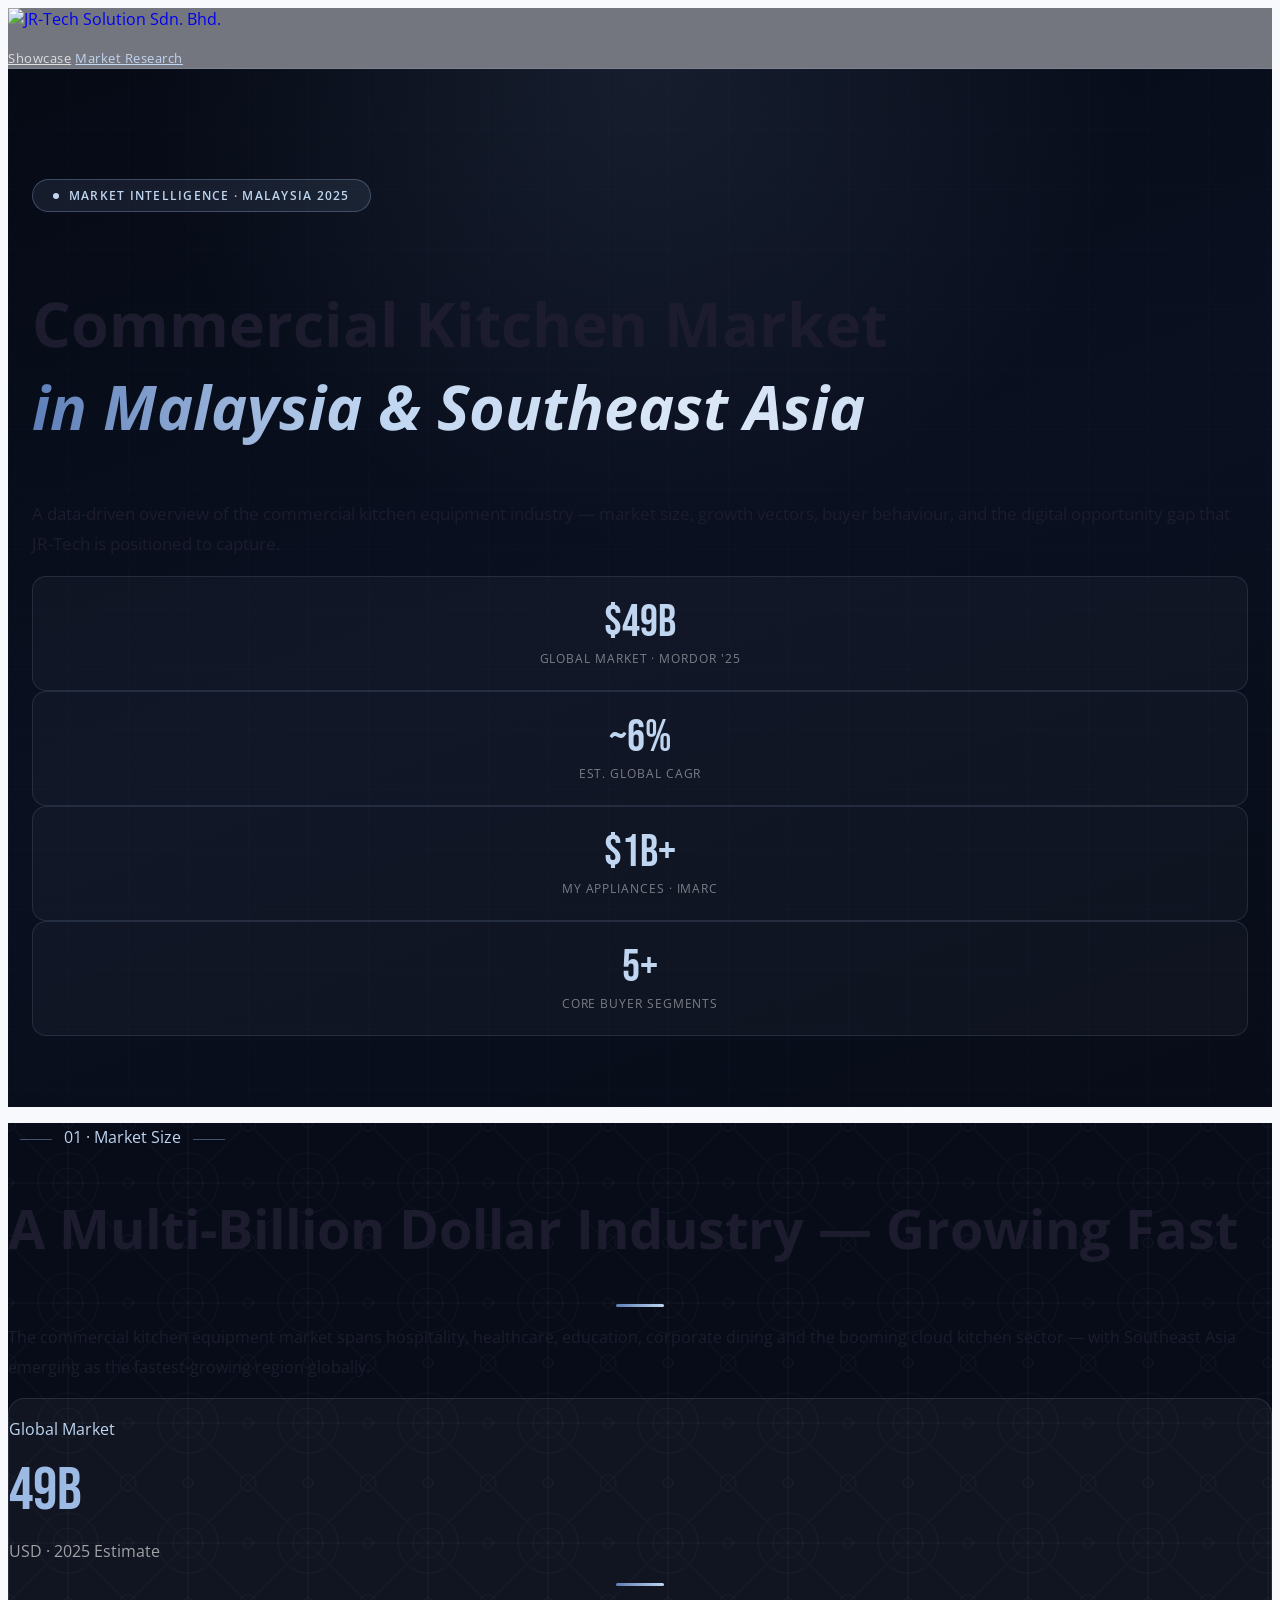
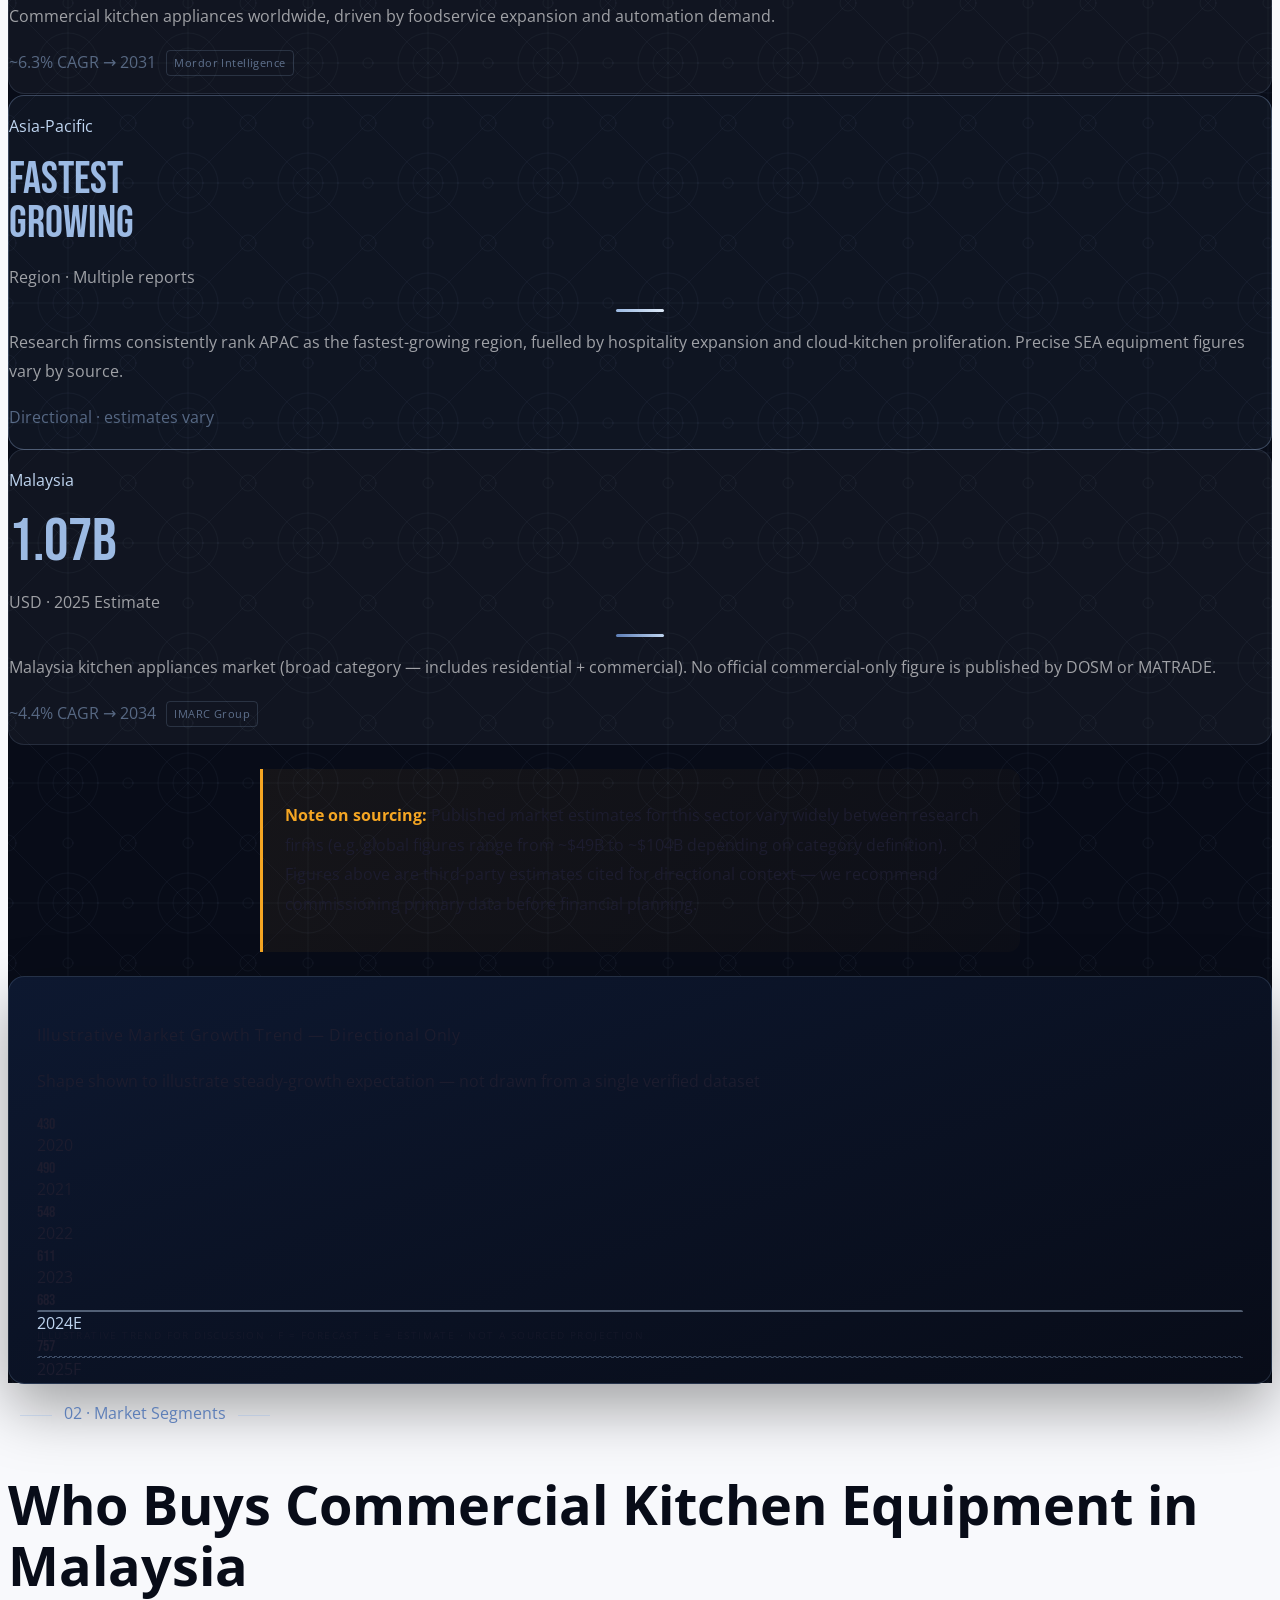
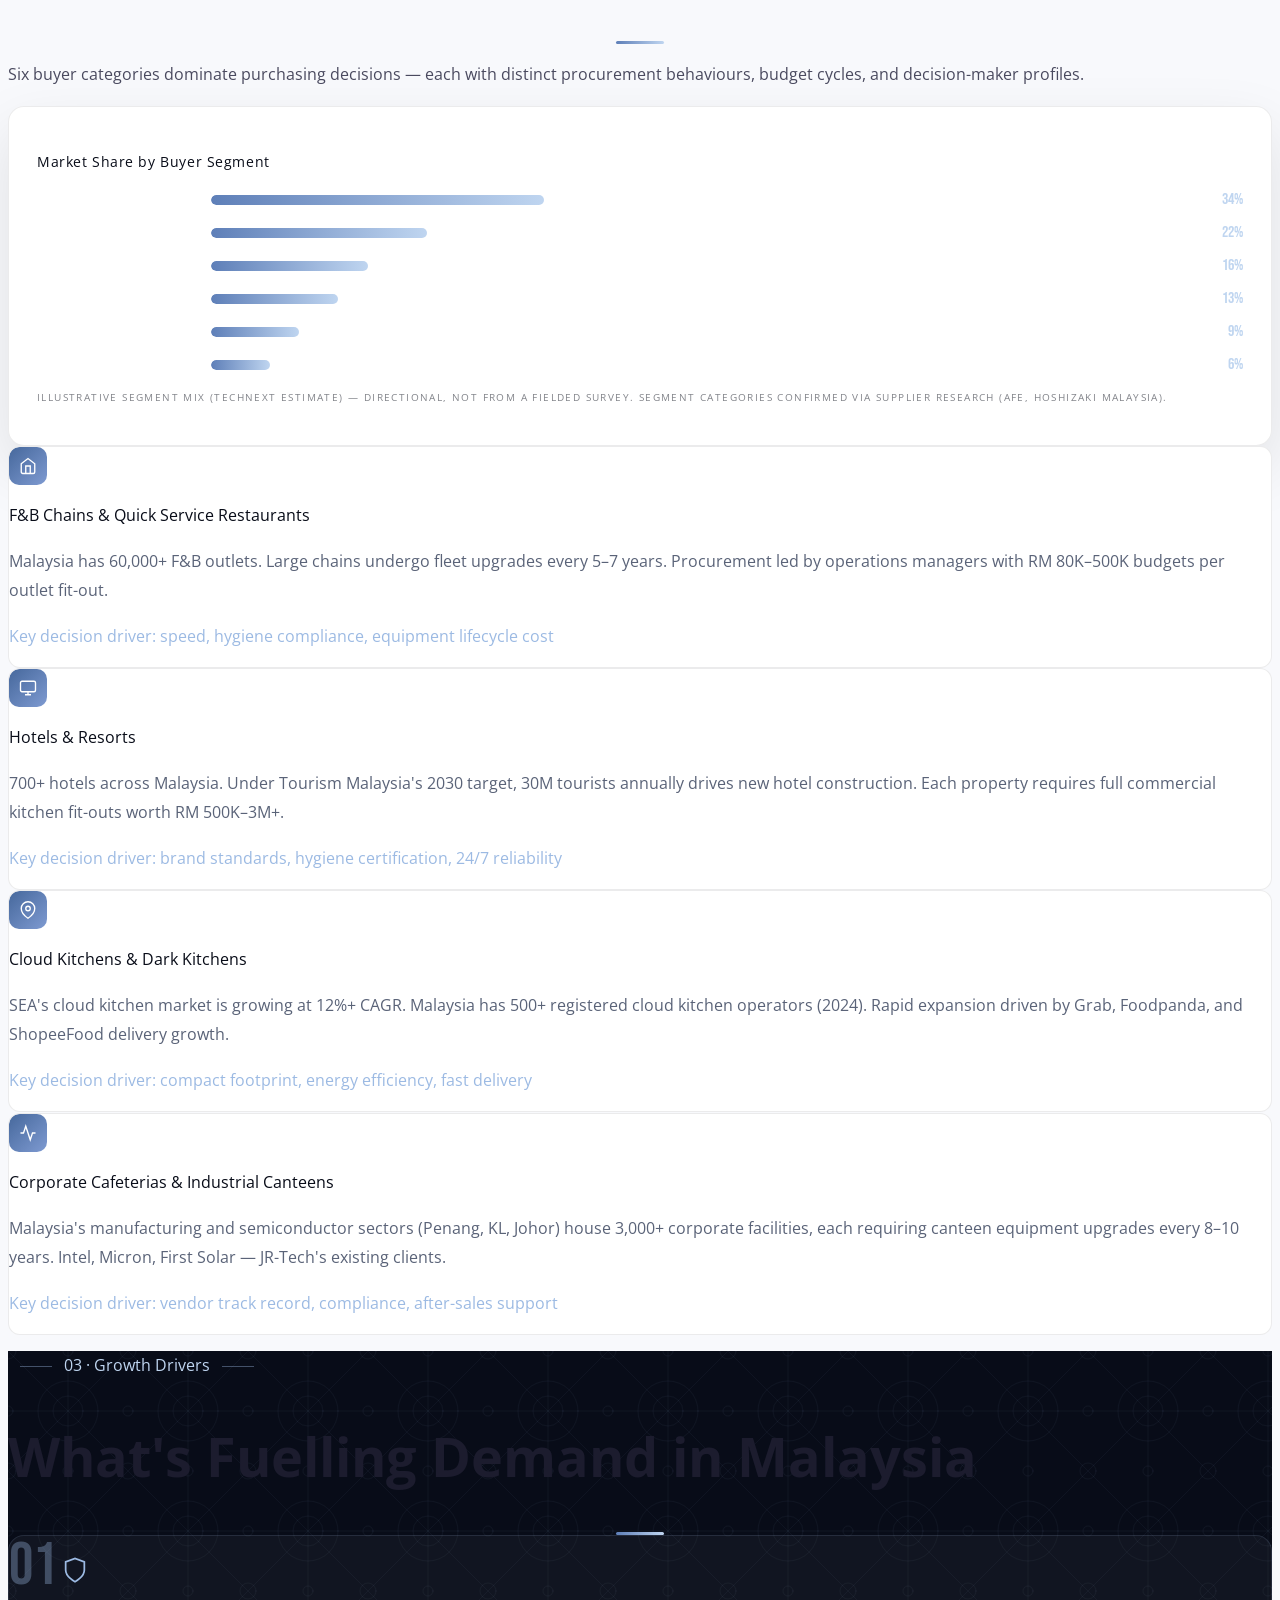
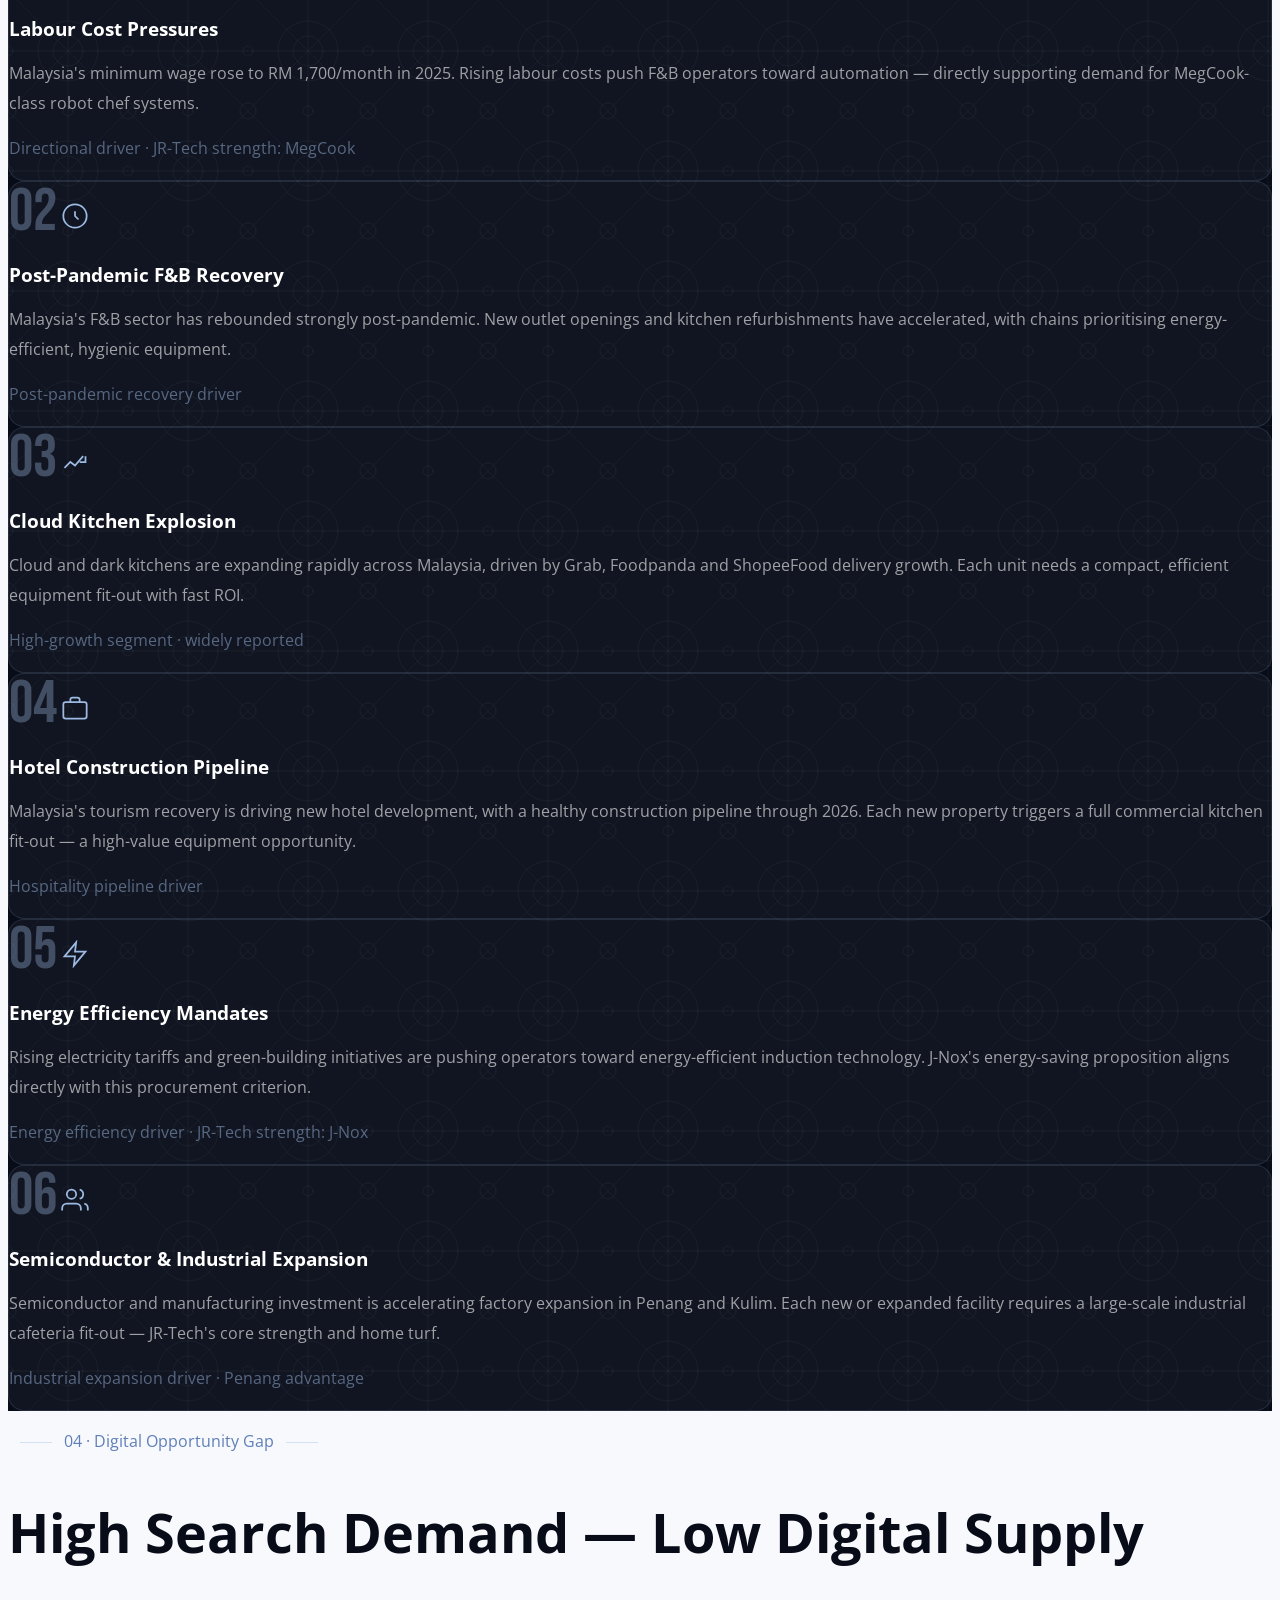
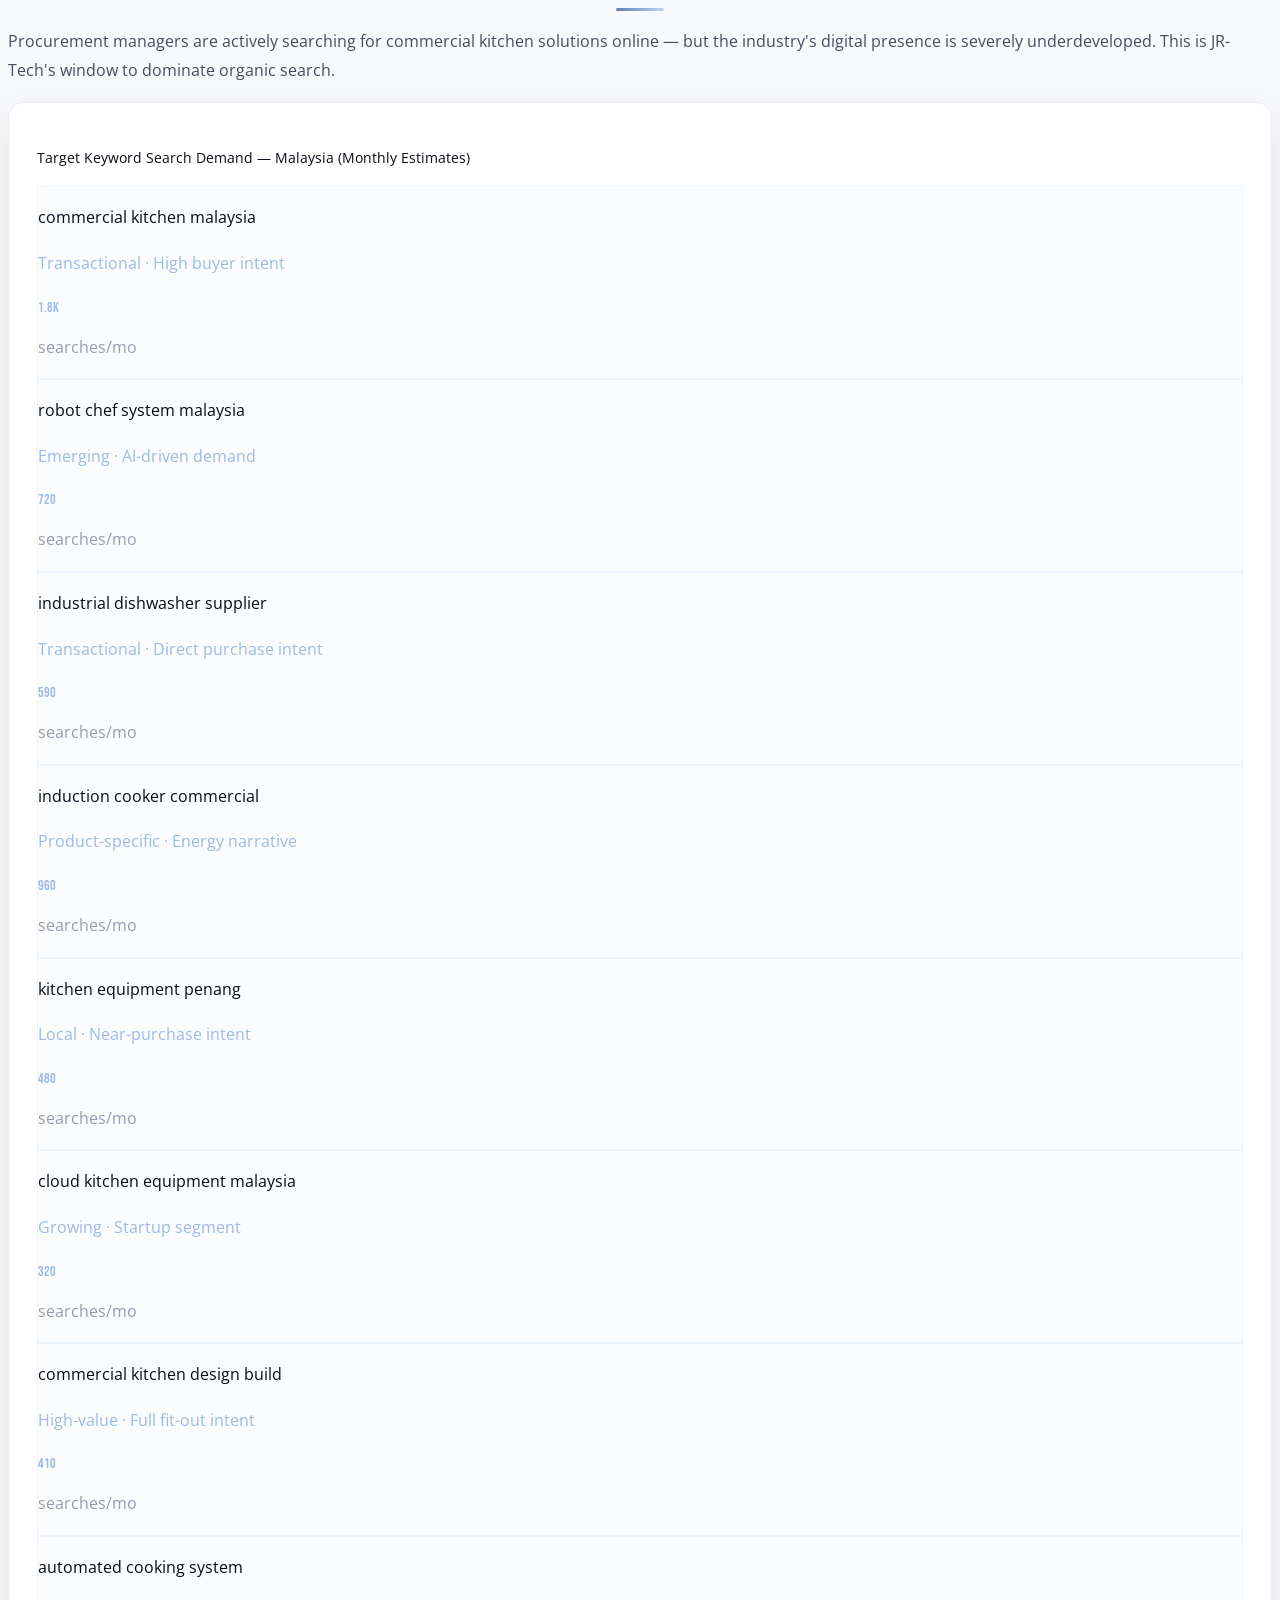
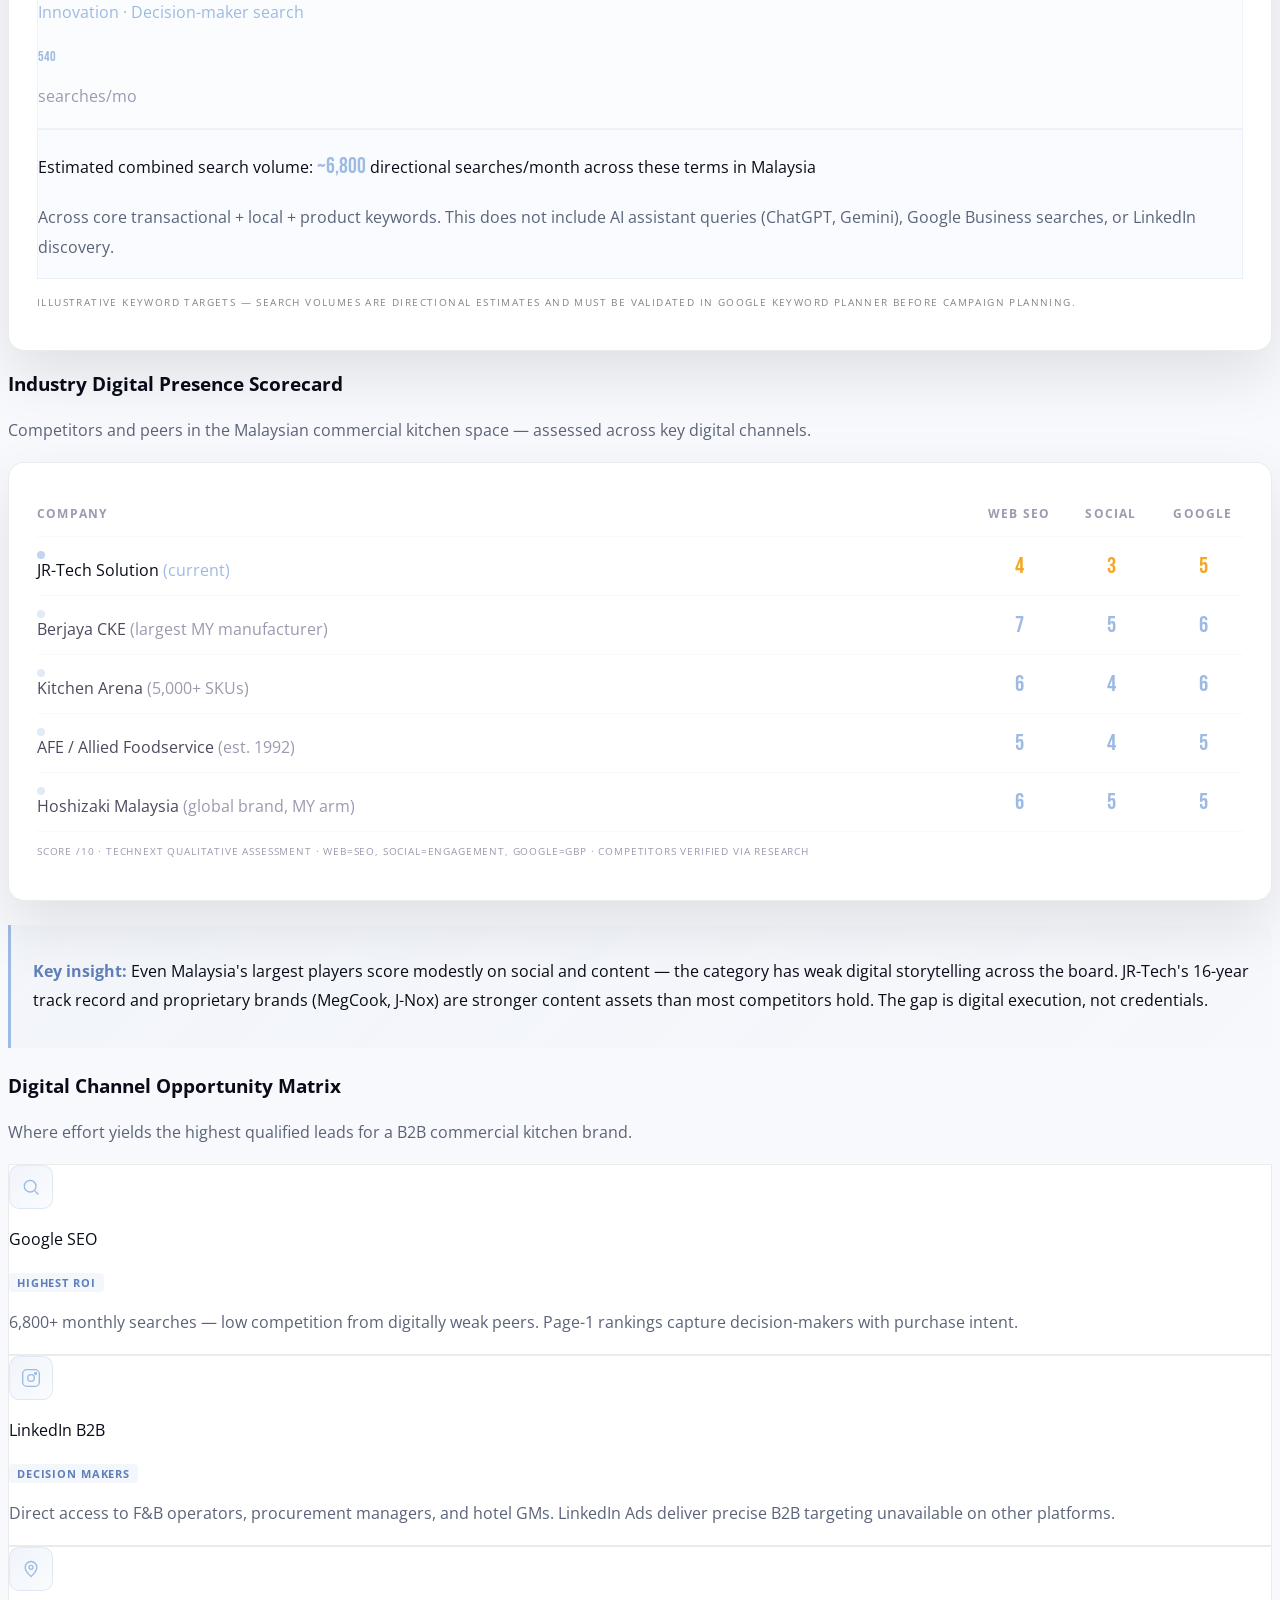
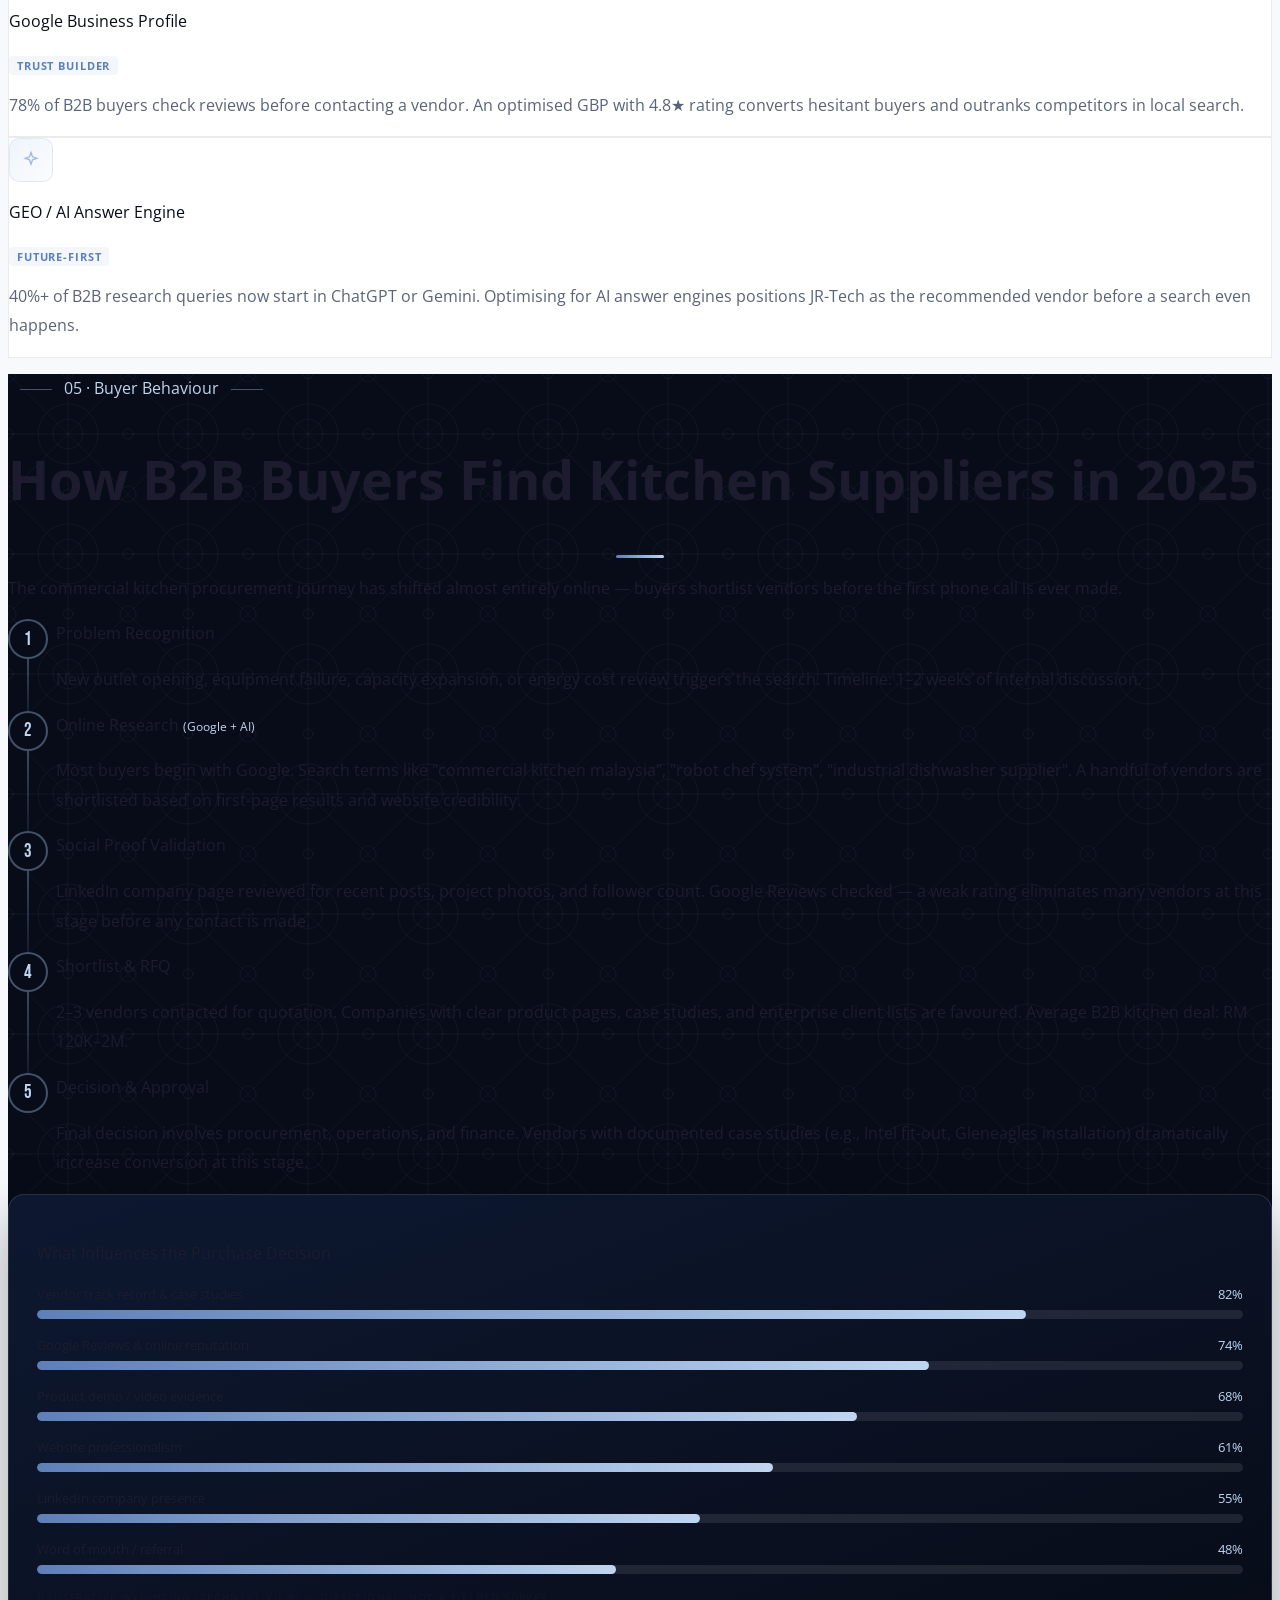
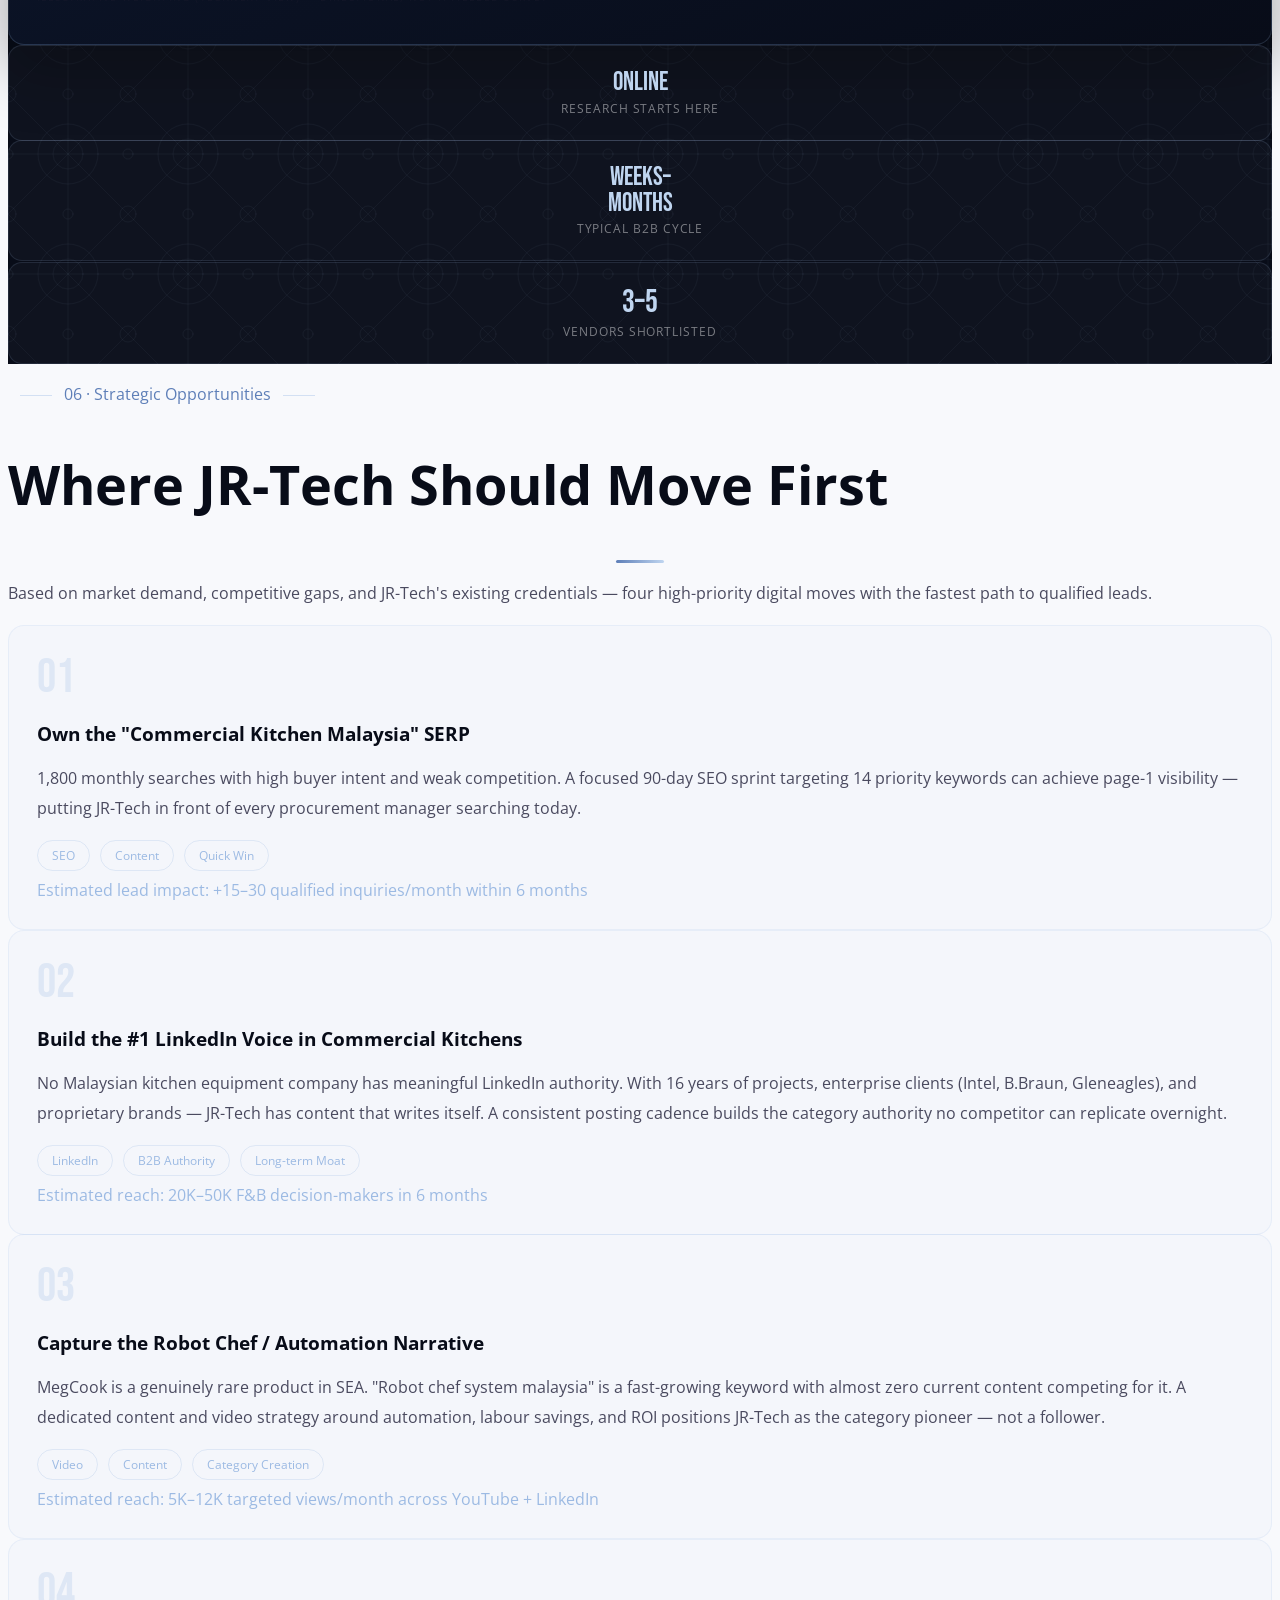
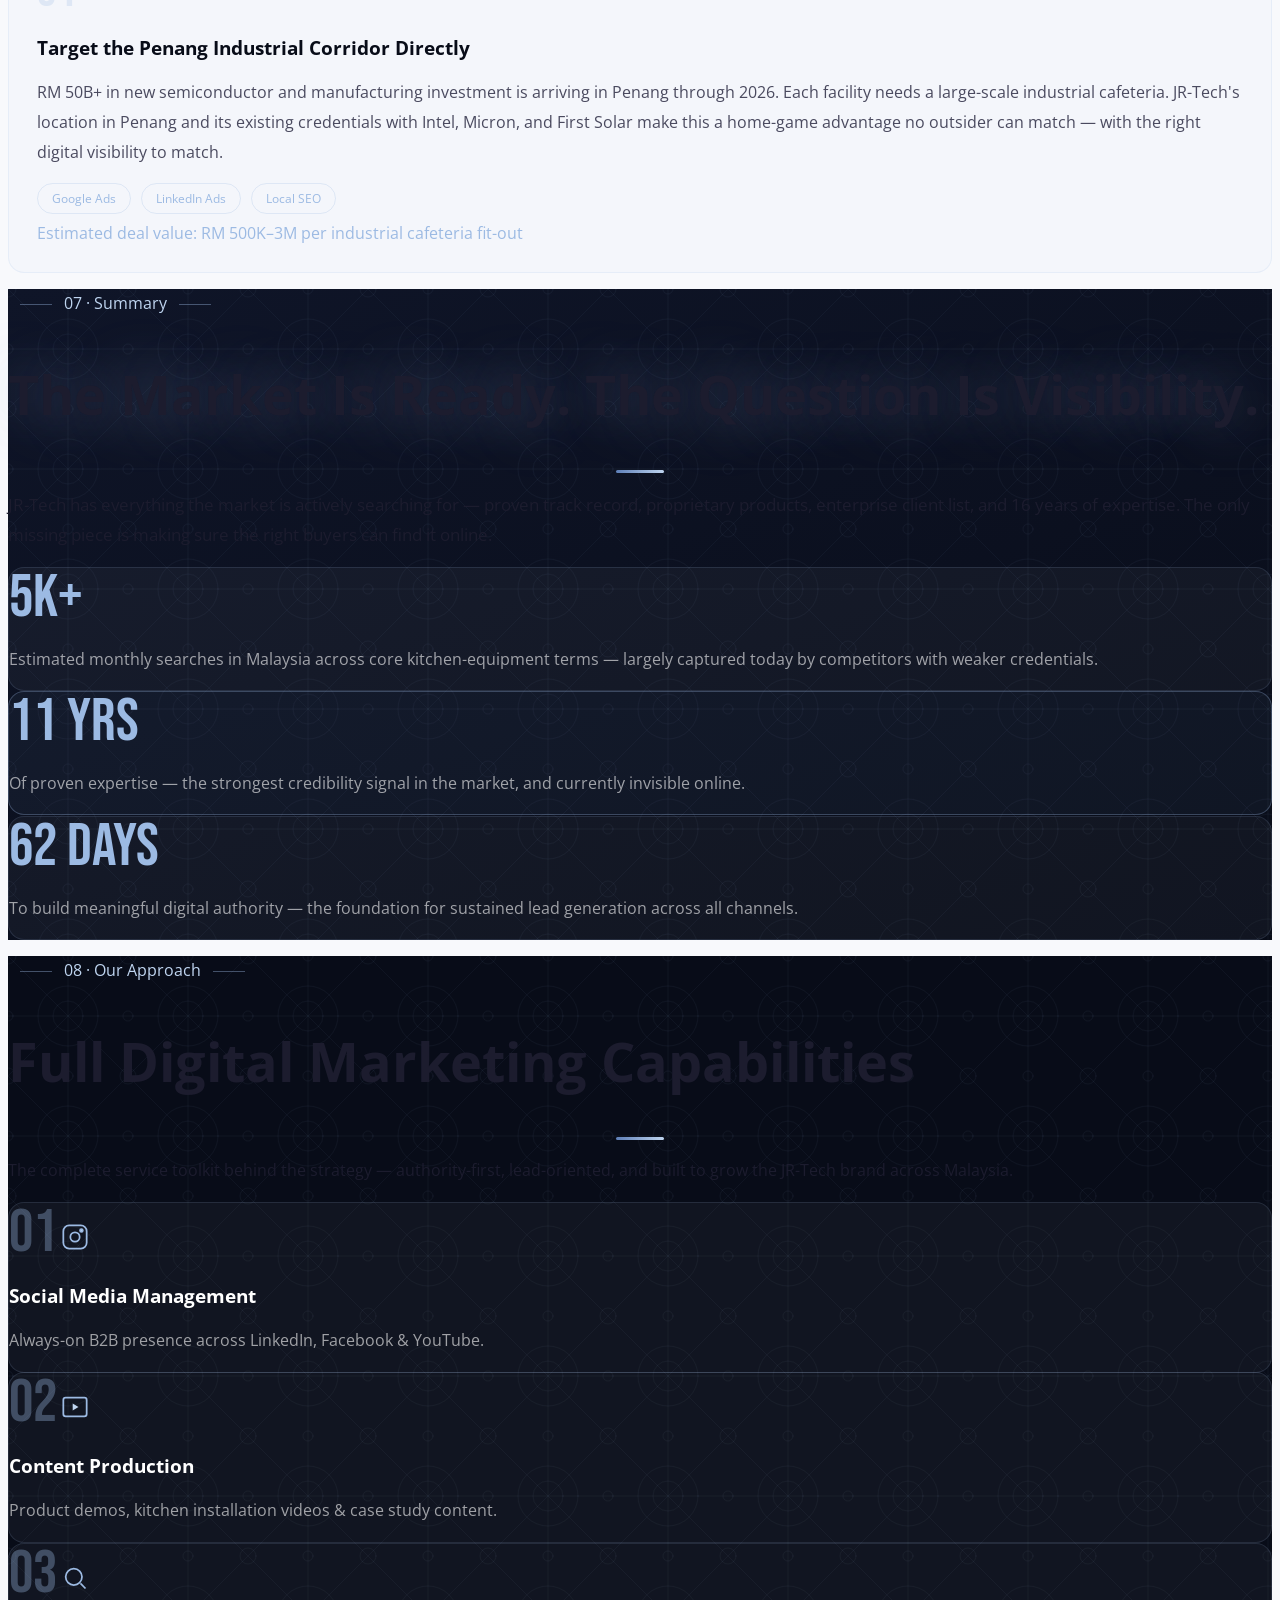
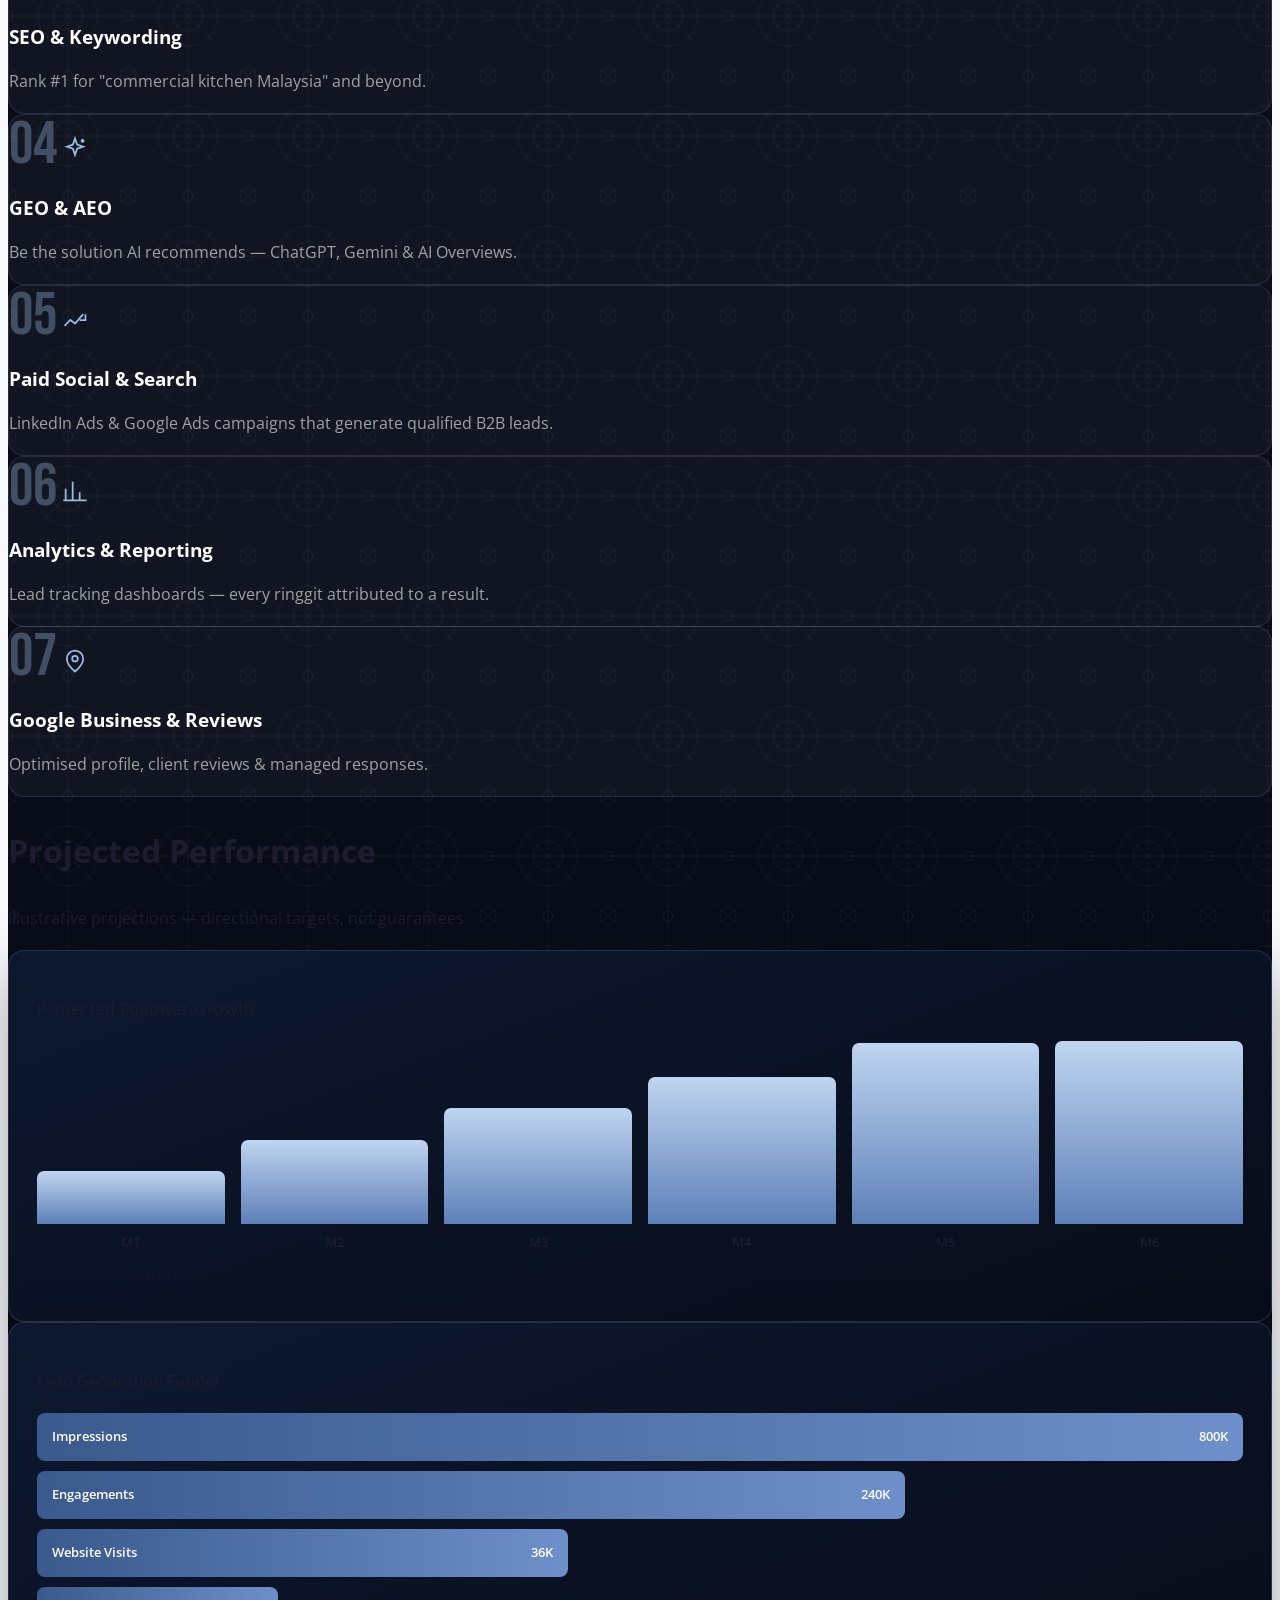
==== commit d64c890e: "Add mobile hamburger menu pinned to top-right corner (both pages) - Corner hamburger button toggles " ====
--- a/market-research.html
+++ b/market-research.html
@@ -12,7 +12,7 @@
 <script>
 tailwind.config={theme:{extend:{colors:{steel:{'DEFAULT':'#080C18','light':'#0F1528','mid':'#141A32'},metal:{'DEFAULT':'#9CBAE3','light':'#BFD5F0','pale':'#EEF3FB'},silver:{'DEFAULT':'#F8F9FC','dark':'#EEF2F8','deeper':'#E2E8F4'}},fontFamily:{display:['Open Sans','system-ui','sans-serif'],body:['Open Sans','system-ui','sans-serif'],alt:['Bebas Neue','cursive','sans-serif']}}}}
 </script>
-<link rel="stylesheet" href="styles.css?v=5"/>
+<link rel="stylesheet" href="styles.css?v=6"/>
 <style>
 /* ── Page-specific additions ── */
 .mr-hero{background:linear-gradient(160deg,#060A15 0%,#0A1020 50%,#080C18 100%);min-height:48vh;display:flex;align-items:center;padding:110px 24px 72px;position:relative;overflow:hidden}
@@ -77,14 +77,15 @@
 
 <!-- NAV -->
 <nav class="fixed top-0 left-0 right-0 z-50 px-6 lg:px-12 py-4" id="nav" style="background:rgba(8,12,24,.55);backdrop-filter:blur(10px);-webkit-backdrop-filter:blur(10px);border-bottom:1px solid rgba(156,186,227,.18)">
-  <div class="max-w-6xl mx-auto flex items-center justify-between">
+  <div class="max-w-6xl mx-auto flex items-center justify-between relative">
     <a href="https://technextsg.github.io/jrtech-website/" target="_blank" style="text-decoration:none;display:flex;align-items:center">
       <img src="https://technextsg.github.io/jrtech-website/img/JR-Tech-Logo_Final-white.png" alt="JR-Tech Solution Sdn. Bhd." style="height:38px;width:auto">
     </a>
-    <div class="flex items-center gap-4 md:gap-8">
+    <div id="navLinks" class="flex items-center gap-4 md:gap-8">
       <a href="index.html" class="nav-page">Showcase</a>
       <a href="market-research.html" class="nav-page nav-current">Market Research</a>
     </div>
+    <button id="navToggle" class="nav-toggle" aria-label="Toggle menu" aria-expanded="false"><span></span><span></span><span></span></button>
   </div>
 </nav>
 
@@ -951,6 +952,6 @@
   </div>
 </section>
 
-<script src="app.js?v=5" defer></script>
+<script src="app.js?v=6" defer></script>
 </body>
 </html>
--- a/styles.css
+++ b/styles.css
@@ -222,3 +222,18 @@
 .ov-card,.tilt,.post-card,.ai-tile,.browser,.video-ph,.opp-card,.stat-tile{transform-style:preserve-3d;will-change:transform}
 .ov-card>*:not(.spot),.opp-card>*:not(.spot){position:relative;z-index:1}
 .ov-card:hover .spot,.opp-card:hover .spot{opacity:1}
+
+/* ── Mobile hamburger nav ── */
+.nav-toggle{display:none;flex-direction:column;justify-content:center;gap:5px;width:42px;height:42px;padding:0;border:1px solid rgba(156,186,227,.28);border-radius:10px;background:rgba(156,186,227,.06);cursor:pointer;flex-shrink:0}
+.nav-toggle span{display:block;width:20px;height:2px;margin:0 auto;border-radius:2px;background:#BFD5F0;transition:transform .3s ease,opacity .25s ease}
+.nav-toggle.open span:nth-child(1){transform:translateY(7px) rotate(45deg)}
+.nav-toggle.open span:nth-child(2){opacity:0}
+.nav-toggle.open span:nth-child(3){transform:translateY(-7px) rotate(-45deg)}
+@media(max-width:767px){
+  .nav-toggle{display:flex}
+  #navLinks{position:absolute;top:calc(100% + 14px);right:0;flex-direction:column;align-items:stretch;gap:2px!important;min-width:200px;padding:8px;background:rgba(8,12,24,.97);backdrop-filter:blur(12px);-webkit-backdrop-filter:blur(12px);border:1px solid rgba(156,186,227,.18);border-radius:12px;box-shadow:0 22px 54px rgba(0,0,0,.55);opacity:0;transform:translateY(-8px) scale(.98);transform-origin:top right;pointer-events:none;transition:opacity .28s ease,transform .28s ease}
+  #navLinks.open{opacity:1;transform:translateY(0) scale(1);pointer-events:auto}
+  #navLinks a{padding:12px 14px;border-radius:8px;font-size:14px}
+  #navLinks a::after{display:none!important}
+  #navLinks a:hover{background:rgba(156,186,227,.09)}
+}
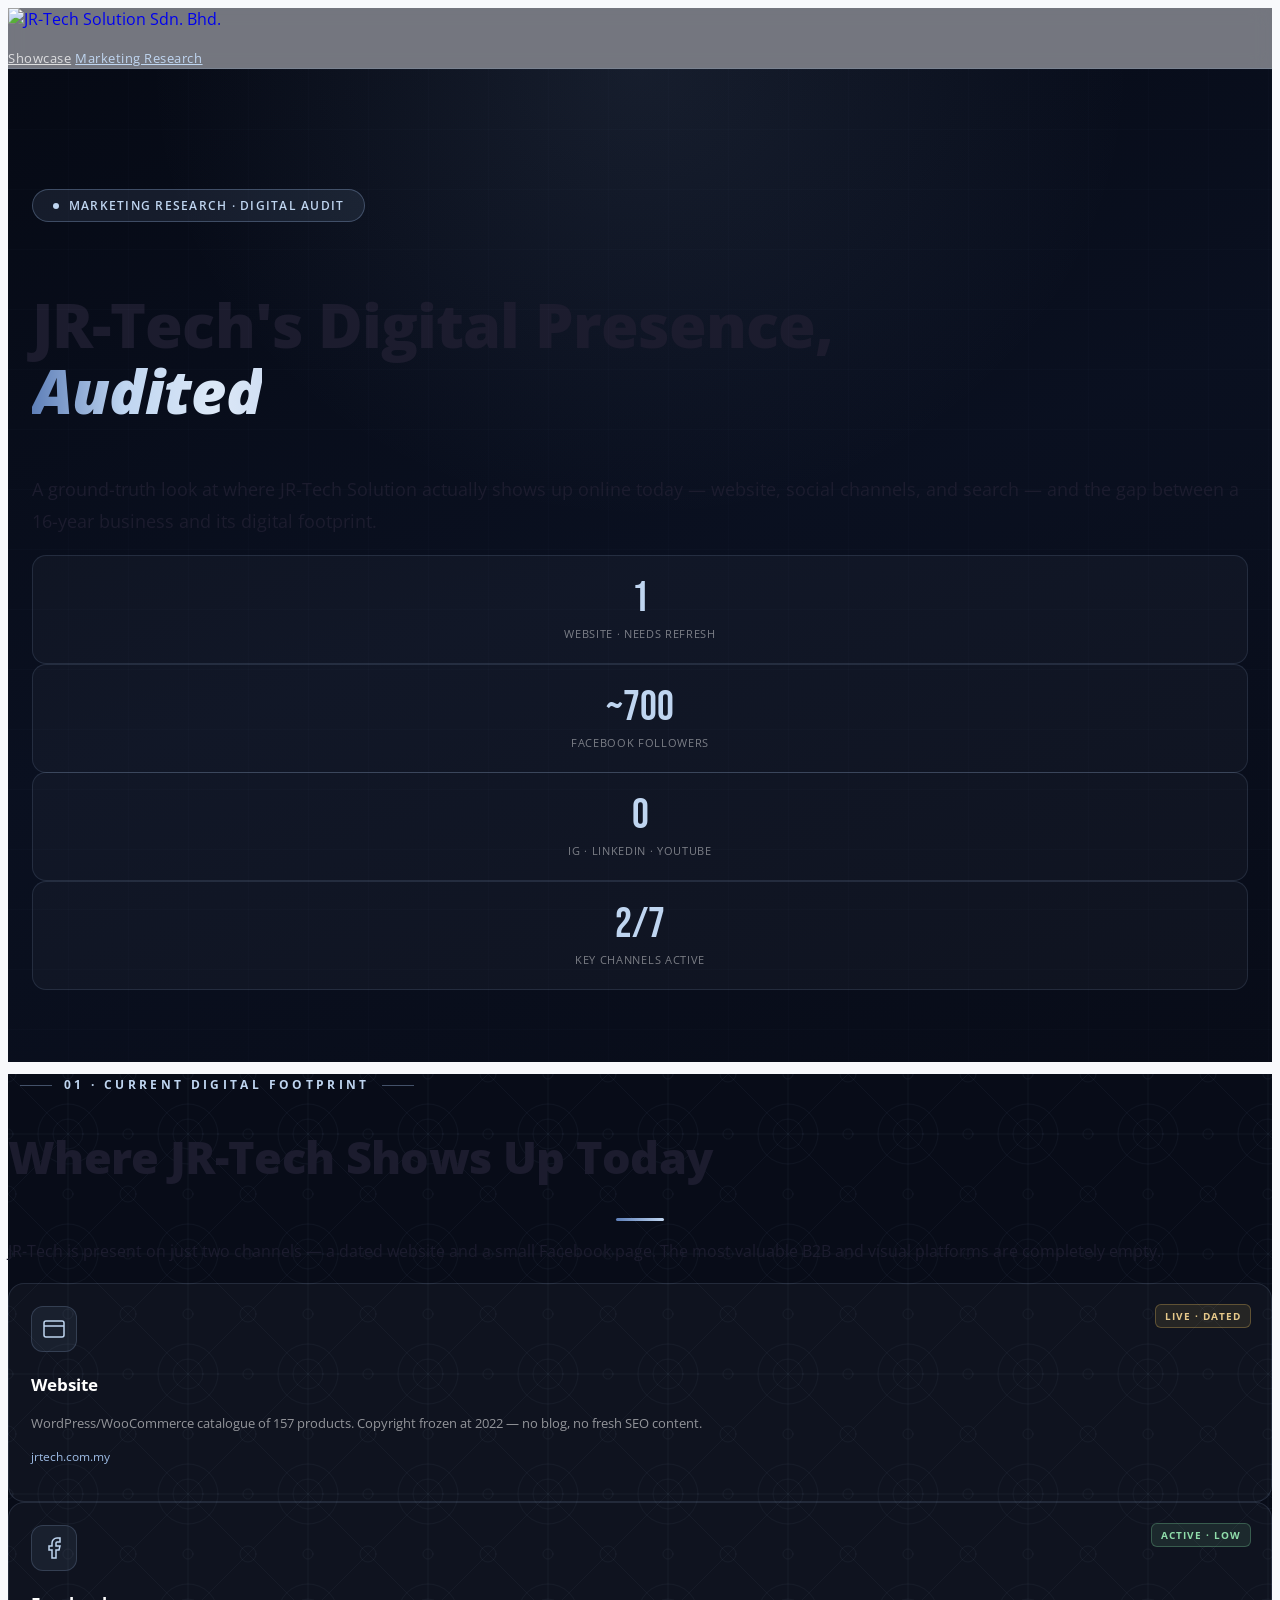
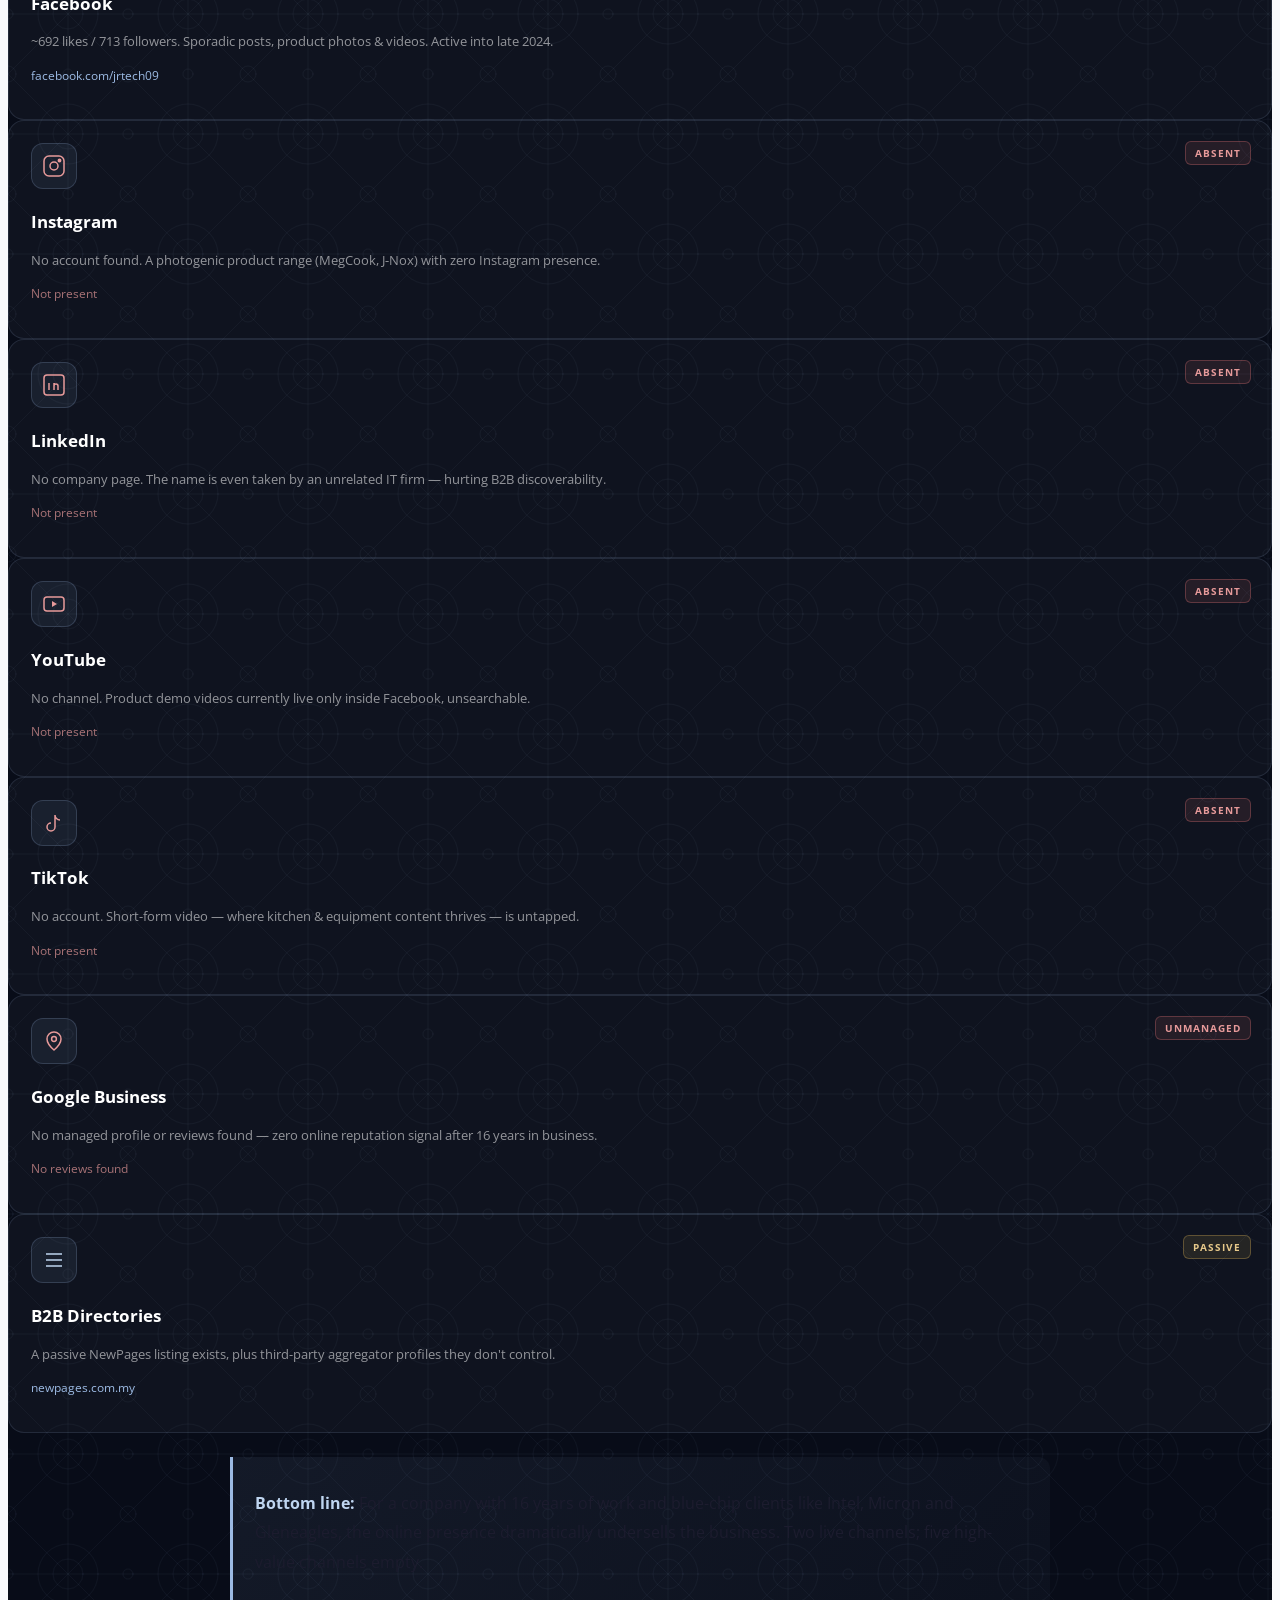
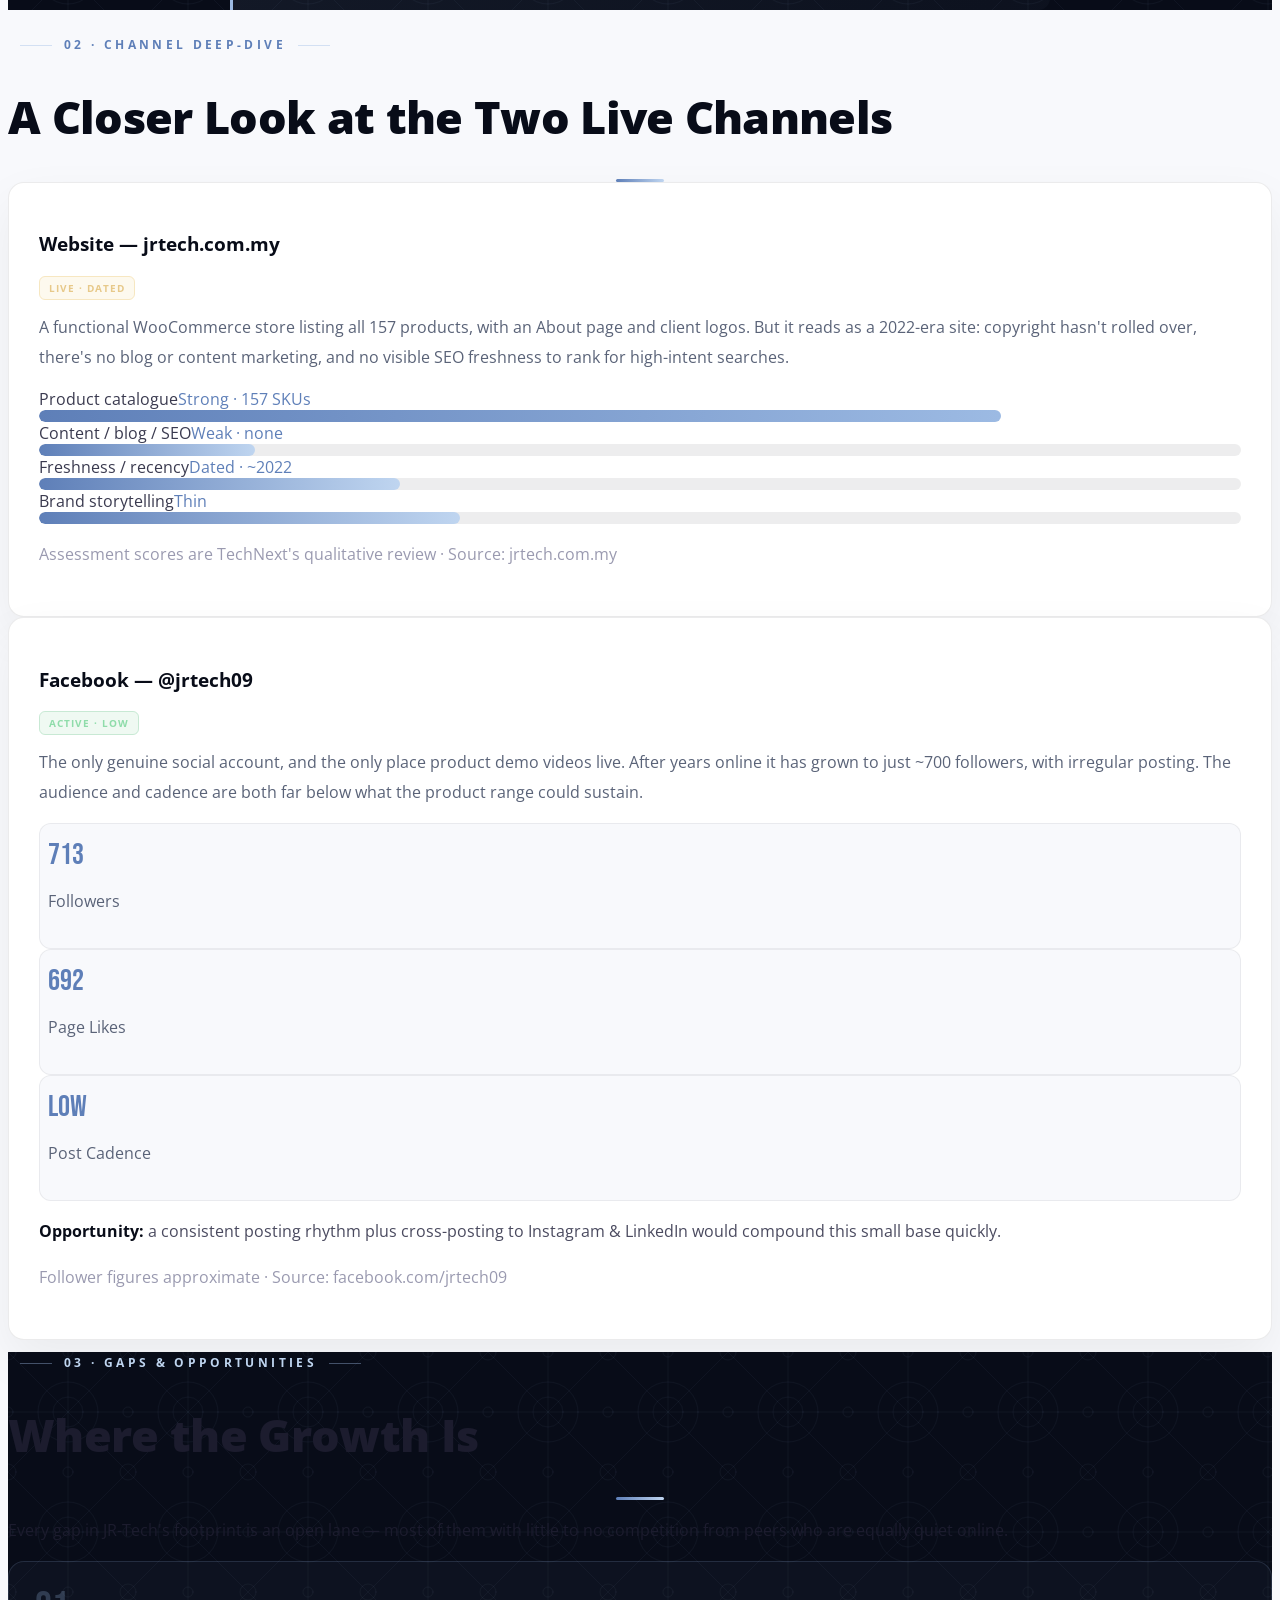
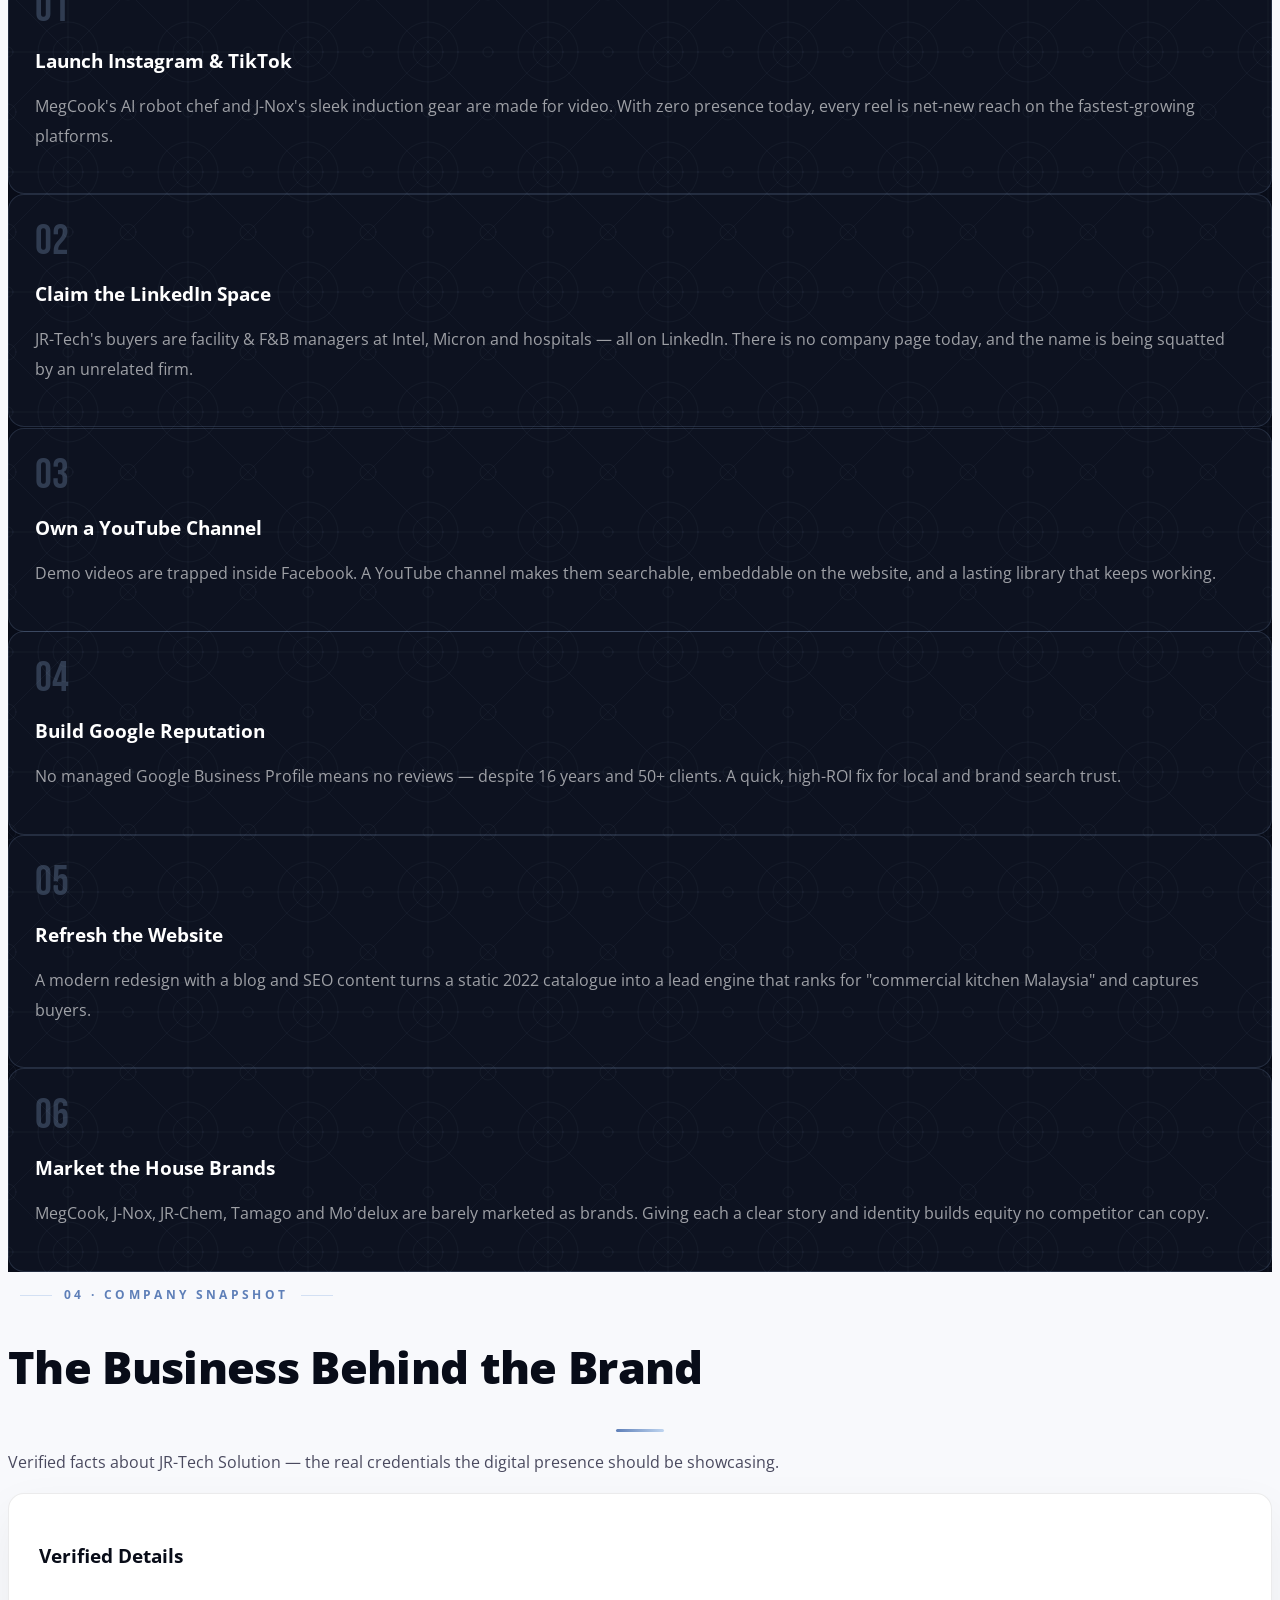
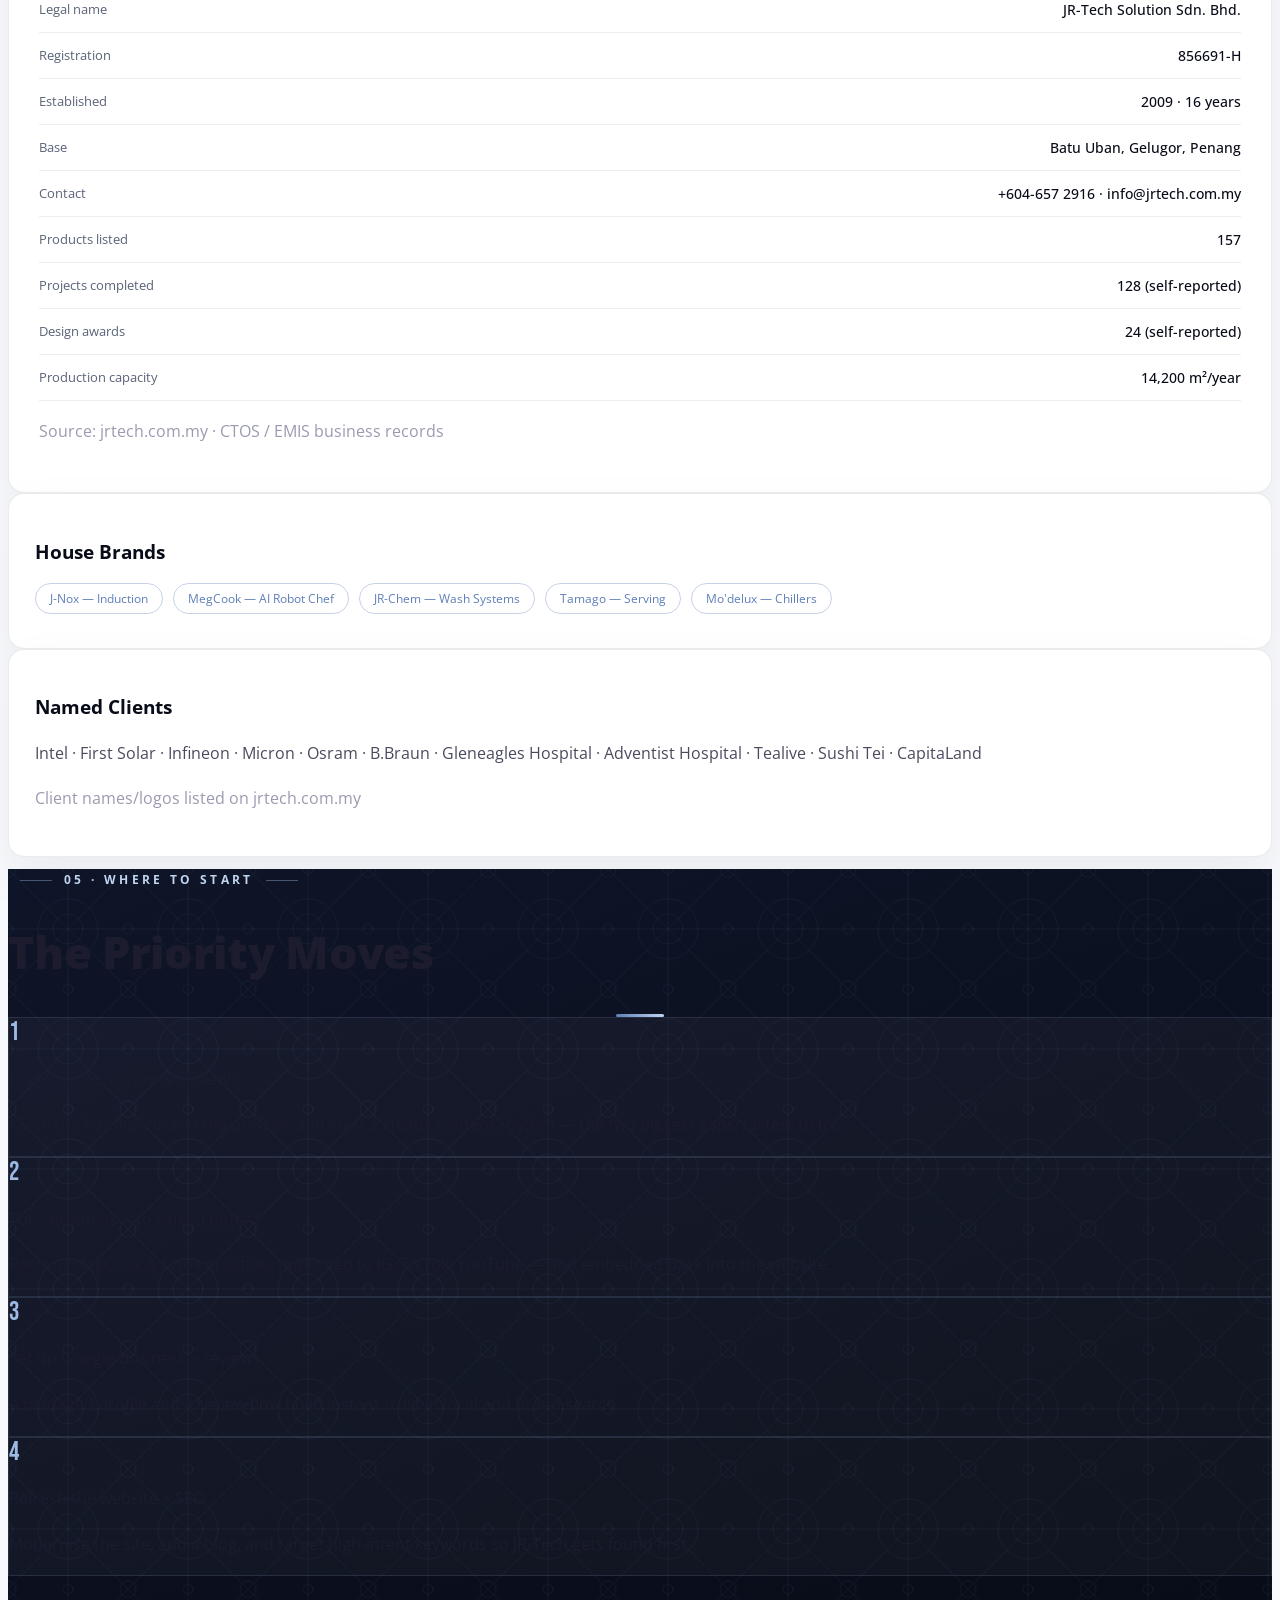
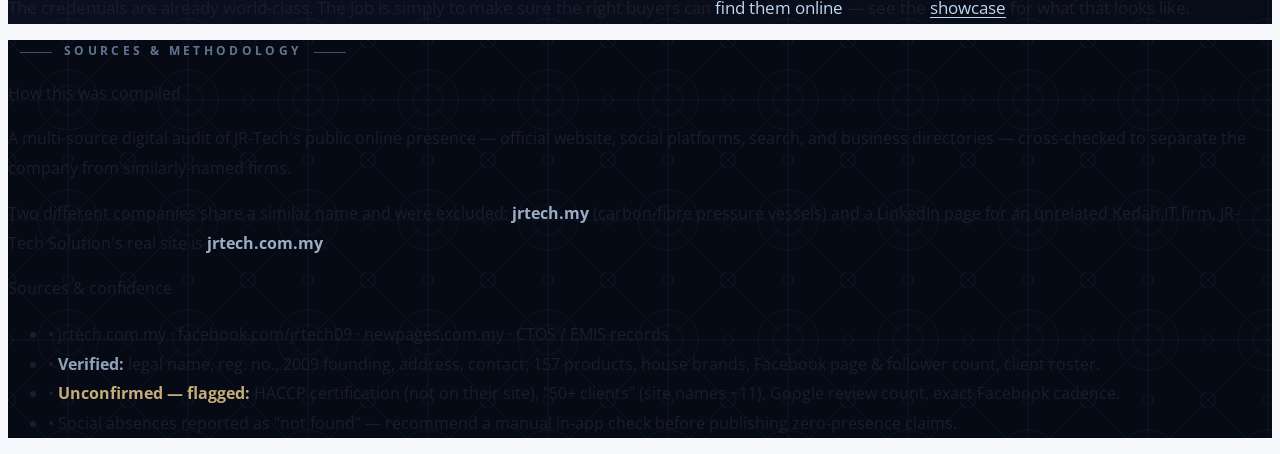
==== commit af2cb852: "Rewrite research page as JR-Tech marketing/digital audit (renamed Marketing Research) - Replace gene" ====
--- a/market-research.html
+++ b/market-research.html
@@ -3,7 +3,7 @@
 <head>
 <meta charset="UTF-8"/>
 <meta name="viewport" content="width=device-width, initial-scale=1.0"/>
-<title>Market Research — JR-Tech Solution Sdn. Bhd. | TechNext</title>
+<title>Marketing Research — JR-Tech Solution Sdn. Bhd. | TechNext</title>
 <meta name="robots" content="noindex, nofollow"/>
 <link rel="preconnect" href="https://fonts.googleapis.com"/>
 <link rel="preconnect" href="https://fonts.gstatic.com" crossorigin/>
@@ -14,60 +14,49 @@
 </script>
 <link rel="stylesheet" href="styles.css?v=6"/>
 <style>
-/* ── Page-specific additions ── */
-.mr-hero{background:linear-gradient(160deg,#060A15 0%,#0A1020 50%,#080C18 100%);min-height:48vh;display:flex;align-items:center;padding:110px 24px 72px;position:relative;overflow:hidden}
+/* ── Page-specific ── */
+.mr-hero{background:linear-gradient(160deg,#060A15 0%,#0A1020 50%,#080C18 100%);min-height:48vh;display:flex;align-items:center;padding:120px 24px 72px;position:relative;overflow:hidden}
 .mr-hero::before{content:'';position:absolute;inset:0;background:radial-gradient(ellipse 60% 70% at 50% 0%,rgba(156,186,227,.10) 0%,transparent 65%);pointer-events:none}
 
-/* Segment donut ring */
-.seg-ring{width:220px;height:220px;flex-shrink:0}
-
-/* Segment bar rows */
-.seg-bar-row{display:flex;align-items:center;gap:14px;margin-bottom:14px}
-.seg-bar-label{font-size:.78rem;color:rgba(255,255,255,.65);width:160px;flex-shrink:0;white-space:nowrap}
-.seg-bar-track{flex:1;height:10px;border-radius:6px;background:rgba(255,255,255,.07);overflow:hidden}
-.seg-bar-fill{height:100%;border-radius:6px;background:linear-gradient(90deg,#5E7FB8,#BFD5F0);width:0;transition:width 1.4s cubic-bezier(.2,.7,.3,1)}
-.seg-bar-pct{font-family:'Bebas Neue',cursive;font-size:1rem;color:#BFD5F0;width:38px;text-align:right;flex-shrink:0}
-.in-view .seg-bar-fill{width:var(--w)}
-
-/* Trend line mini */
-.trend-spark{display:flex;align-items:flex-end;gap:6px;height:80px}
-.trend-bar{flex:1;border-radius:4px 4px 0 0;background:linear-gradient(180deg,#BFD5F0,#5E7FB8);min-height:8px;transition:height 1.2s cubic-bezier(.2,.7,.3,1)}
-
-/* Keyword chip row */
-.kw-chip{display:inline-flex;align-items:center;gap:6px;background:rgba(156,186,227,.08);border:1px solid rgba(156,186,227,.22);border-radius:99px;padding:5px 14px;font-size:.75rem;color:#BFD5F0;letter-spacing:.04em;margin:4px 5px 4px 0}
-.kw-vol{font-family:'Bebas Neue',cursive;font-size:.85rem;color:#9CBAE3}
-
-/* Competitor row */
-.comp-row{display:grid;grid-template-columns:1fr 80px 80px 80px;gap:12px;align-items:center;padding:14px 0;border-bottom:1px solid rgba(156,186,227,.08)}
-.comp-row:last-child{border-bottom:none}
-.comp-dot{width:8px;height:8px;border-radius:50%;flex-shrink:0}
-.comp-score{font-family:'Bebas Neue',cursive;font-size:1.45rem;text-align:center}
-
-/* Buyer journey steps */
-.journey-step{position:relative;padding-left:48px}
-.journey-step::before{content:'';position:absolute;left:19px;top:38px;width:2px;height:calc(100% - 10px);background:linear-gradient(180deg,rgba(156,186,227,.35),rgba(156,186,227,.06))}
-.journey-step:last-child::before{display:none}
-.step-circle{position:absolute;left:0;top:0;width:40px;height:40px;border-radius:50%;border:2px solid rgba(156,186,227,.4);display:flex;align-items:center;justify-content:center;background:#080C18;font-family:'Bebas Neue',cursive;font-size:1.2rem;color:#BFD5F0}
+.mr-h{font-family:'Open Sans',sans-serif;font-weight:800;font-size:clamp(2.2rem,5vw,3.8rem);line-height:1.08;letter-spacing:-.015em}
+.mr-eyebrow{font-size:12px;letter-spacing:.28em;text-transform:uppercase;font-weight:700}
+
+/* Stat tiles */
+.stat-tile{background:rgba(255,255,255,.03);border:1px solid rgba(156,186,227,.14);border-radius:14px;padding:22px;text-align:center}
+.stat-tile .n{font-family:'Bebas Neue',cursive;font-size:2.6rem;color:#BFD5F0;line-height:1;display:block}
+.stat-tile .l{font-size:.7rem;color:rgba(255,255,255,.45);letter-spacing:.06em;text-transform:uppercase;margin-top:6px;display:block}
+
+/* Channel presence cards */
+.chan-card{position:relative;background:rgba(255,255,255,.03);border:1px solid rgba(156,186,227,.14);border-radius:16px;padding:22px;transition:transform .4s cubic-bezier(.34,1.4,.64,1),border-color .3s ease,box-shadow .4s ease}
+.chan-card:hover{transform:translateY(-4px);border-color:rgba(156,186,227,.4);box-shadow:0 16px 40px rgba(0,0,0,.32)}
+.chan-ic{width:46px;height:46px;border-radius:12px;display:flex;align-items:center;justify-content:center;margin-bottom:14px;background:rgba(156,186,227,.08);border:1px solid rgba(156,186,227,.2)}
+.chan-status{position:absolute;top:20px;right:20px;font-size:.62rem;letter-spacing:.1em;text-transform:uppercase;font-weight:700;padding:4px 9px;border-radius:6px}
+.st-live{color:#8fdcaa;background:rgba(120,200,150,.12);border:1px solid rgba(120,200,150,.32)}
+.st-weak{color:#e7c98a;background:rgba(230,190,90,.10);border:1px solid rgba(230,190,90,.30)}
+.st-none{color:#e79a9a;background:rgba(230,120,120,.10);border:1px solid rgba(230,120,120,.30)}
+.chan-name{font-size:1.05rem;font-weight:700;color:#fff;margin-bottom:3px}
+.chan-meta{font-size:.8rem;color:rgba(255,255,255,.55);line-height:1.6}
+.chan-handle{font-size:.72rem;color:#9CBAE3;margin-top:8px;word-break:break-all}
+
+/* Score meter */
+.meter{height:12px;border-radius:8px;background:rgba(255,255,255,.07);overflow:hidden}
+.meter-fill{height:100%;border-radius:8px;background:linear-gradient(90deg,#5E7FB8,#BFD5F0);width:0;transition:width 1.4s cubic-bezier(.2,.7,.3,1)}
+.in-view .meter-fill{width:var(--w)}
 
 /* Opportunity cards */
-.opp-card{background:rgba(156,186,227,.04);border:1px solid rgba(156,186,227,.16);border-radius:16px;padding:28px;transition:transform .4s cubic-bezier(.34,1.4,.64,1),box-shadow .4s ease,border-color .3s ease}
+.opp-card{background:rgba(156,186,227,.04);border:1px solid rgba(156,186,227,.16);border-radius:16px;padding:26px;transition:transform .4s cubic-bezier(.34,1.4,.64,1),box-shadow .4s ease,border-color .3s ease}
 .opp-card:hover{transform:translateY(-5px);box-shadow:0 18px 44px rgba(0,0,0,.3);border-color:rgba(156,186,227,.4)}
-.opp-num{font-family:'Bebas Neue',cursive;font-size:3rem;color:rgba(156,186,227,.25);line-height:1}
-
-/* Stat highlight tiles */
-.stat-tile{background:rgba(255,255,255,.03);border:1px solid rgba(156,186,227,.14);border-radius:14px;padding:24px;text-align:center}
-.stat-tile .n{font-family:'Bebas Neue',cursive;font-size:2.8rem;color:#BFD5F0;line-height:1;display:block}
-.stat-tile .l{font-size:.72rem;color:rgba(255,255,255,.45);letter-spacing:.08em;text-transform:uppercase;margin-top:5px;display:block}
-
-/* Source badge */
-.src{display:inline-block;font-size:.68rem;color:rgba(156,186,227,.55);border:1px solid rgba(156,186,227,.18);border-radius:4px;padding:2px 7px;margin-left:6px;vertical-align:middle;letter-spacing:.04em}
-
-/* Heat cell */
-.heat-grid{display:grid;grid-template-columns:repeat(5,1fr);gap:4px}
-.heat-cell{border-radius:5px;height:44px;display:flex;align-items:center;justify-content:center;font-size:.7rem;font-weight:600;letter-spacing:.04em;text-align:center;padding:2px 4px;line-height:1.3}
-
-/* Insight callout */
+.opp-num{font-family:'Bebas Neue',cursive;font-size:2.6rem;color:rgba(156,186,227,.25);line-height:1}
+
+/* Fact row */
+.fact-row{display:flex;justify-content:space-between;gap:16px;padding:13px 0;border-bottom:1px solid rgba(156,186,227,.08)}
+.fact-row:last-child{border-bottom:none}
+.fact-k{font-size:.82rem;color:rgba(255,255,255,.5);flex-shrink:0}
+.fact-v{font-size:.86rem;color:#fff;text-align:right;font-weight:500}
+
+.src{display:inline-block;font-size:.68rem;color:rgba(156,186,227,.6);border:1px solid rgba(156,186,227,.18);border-radius:4px;padding:2px 7px;margin-left:4px;vertical-align:middle}
 .callout{background:linear-gradient(135deg,rgba(156,186,227,.08),rgba(156,186,227,.03));border-left:3px solid #9CBAE3;border-radius:0 12px 12px 0;padding:16px 22px;margin:24px 0}
+.chip{display:inline-flex;align-items:center;gap:6px;font-size:12px;padding:6px 14px;border-radius:99px;margin:0 6px 8px 0;border:1px solid rgba(156,186,227,.30)}
 </style>
 </head>
 <body>
@@ -83,7 +72,7 @@
     </a>
     <div id="navLinks" class="flex items-center gap-4 md:gap-8">
       <a href="index.html" class="nav-page">Showcase</a>
-      <a href="market-research.html" class="nav-page nav-current">Market Research</a>
+      <a href="market-research.html" class="nav-page nav-current">Marketing Research</a>
     </div>
     <button id="navToggle" class="nav-toggle" aria-label="Toggle menu" aria-expanded="false"><span></span><span></span><span></span></button>
   </div>
@@ -95,857 +84,293 @@
   <div class="max-w-5xl mx-auto w-full relative z-10">
     <div class="hero-badge-pill reveal" style="margin-bottom:20px">
       <span class="badge-dot"></span>
-      Market Intelligence · Malaysia 2025
-    </div>
-    <h1 class="text-white font-bold leading-[1.1] mb-5 reveal" style="font-family:'Open Sans',sans-serif;font-size:clamp(2.2rem,5vw,3.8rem)">
-      Commercial Kitchen Market<br>
-      <em class="not-italic orange-anim">in Malaysia &amp; Southeast Asia</em>
+      Marketing Research · Digital Audit
+    </div>
+    <h1 class="text-white mr-h mb-5 reveal">
+      JR-Tech's Digital Presence,<br>
+      <em class="not-italic orange-anim">Audited</em>
     </h1>
-    <p class="text-white/60 max-w-2xl reveal" style="font-size:1.05rem;line-height:1.8">
-      A data-driven overview of the commercial kitchen equipment industry — market size, growth vectors, buyer behaviour, and the digital opportunity gap that JR-Tech is positioned to capture.
+    <p class="text-white/60 max-w-2xl reveal" style="font-size:1.1rem;line-height:1.8">
+      A ground-truth look at where JR-Tech Solution actually shows up online today — website, social channels, and search — and the gap between a 16-year business and its digital footprint.
     </p>
-    <!-- Quick stats row -->
     <div class="grid grid-cols-2 md:grid-cols-4 gap-4 mt-12 reveal">
-      <div class="stat-tile">
-        <span class="n">$49B</span>
-        <span class="l">Global Market · Mordor '25</span>
-      </div>
-      <div class="stat-tile">
-        <span class="n">~6%</span>
-        <span class="l">Est. Global CAGR</span>
-      </div>
-      <div class="stat-tile">
-        <span class="n">$1B+</span>
-        <span class="l">MY Appliances · IMARC</span>
-      </div>
-      <div class="stat-tile">
-        <span class="n">5+</span>
-        <span class="l">Core Buyer Segments</span>
-      </div>
-    </div>
-  </div>
-</section>
-
-<!-- 01 MARKET SIZE -->
-<section id="market-size" class="py-24 px-6" style="background:#080C18">
+      <div class="stat-tile"><span class="n">1</span><span class="l">Website · Needs Refresh</span></div>
+      <div class="stat-tile"><span class="n">~700</span><span class="l">Facebook Followers</span></div>
+      <div class="stat-tile"><span class="n">0</span><span class="l">IG · LinkedIn · YouTube</span></div>
+      <div class="stat-tile"><span class="n">2/7</span><span class="l">Key Channels Active</span></div>
+    </div>
+  </div>
+</section>
+
+<!-- 01 CURRENT FOOTPRINT -->
+<section id="footprint" class="py-24 px-6" style="background:#080C18">
   <div class="max-w-6xl mx-auto">
     <div class="text-center mb-14 reveal">
-      <p class="label-ornament text-[11px] tracking-[.3em] uppercase mb-4" style="color:#BFD5F0">01 · Market Size</p>
-      <h2 class="text-white font-bold mb-4" style="font-family:'Open Sans',sans-serif;font-size:clamp(1.8rem,3.5vw,2.8rem)">A Multi-Billion Dollar Industry — Growing Fast</h2>
+      <p class="label-ornament mr-eyebrow mb-4" style="color:#BFD5F0">01 · Current Digital Footprint</p>
+      <h2 class="text-white mr-h mb-4" style="font-size:clamp(1.8rem,3.5vw,2.8rem)">Where JR-Tech Shows Up Today</h2>
       <div class="orange-bar mx-auto mb-5"></div>
-      <p class="text-white/55 max-w-2xl mx-auto" style="font-size:1rem">The commercial kitchen equipment market spans hospitality, healthcare, education, corporate dining and the booming cloud kitchen sector — with Southeast Asia emerging as the fastest-growing region globally.</p>
-    </div>
-
-    <!-- 3-tier market funnel -->
-    <div class="grid grid-cols-1 md:grid-cols-3 gap-5 mb-6">
-      <div class="pillar-card p-8 reveal-s d1 text-center">
-        <p class="text-[11px] tracking-[.22em] uppercase mb-3" style="color:#BFD5F0">Global Market</p>
-        <div class="kpi-num mb-1" data-count="49" data-suffix="B">0</div>
-        <p class="text-white/40 text-xs mb-3">USD · 2025 Estimate</p>
-        <div class="orange-bar mx-auto mb-3"></div>
-        <p class="text-white/60 text-sm">Commercial kitchen appliances worldwide, driven by foodservice expansion and automation demand.</p>
-        <p class="mt-3 text-xs" style="color:rgba(156,186,227,.5)">~6.3% CAGR → 2031 <span class="src">Mordor Intelligence</span></p>
-      </div>
-      <div class="pillar-card p-8 reveal-s d2 text-center" style="border-color:rgba(156,186,227,.30);background:rgba(156,186,227,.05)">
-        <p class="text-[11px] tracking-[.22em] uppercase mb-3" style="color:#BFD5F0">Asia-Pacific</p>
-        <div class="kpi-num mb-1" style="font-size:2.8rem">Fastest<br>Growing</div>
-        <p class="text-white/40 text-xs mb-3">Region · Multiple reports</p>
-        <div class="orange-bar mx-auto mb-3" style="background:linear-gradient(90deg,#9CBAE3,#DCE8F7)"></div>
-        <p class="text-white/60 text-sm">Research firms consistently rank APAC as the fastest-growing region, fuelled by hospitality expansion and cloud-kitchen proliferation. Precise SEA equipment figures vary by source.</p>
-        <p class="mt-3 text-xs" style="color:rgba(156,186,227,.5)">Directional · estimates vary</p>
-      </div>
-      <div class="pillar-card p-8 reveal-s d3 text-center">
-        <p class="text-[11px] tracking-[.22em] uppercase mb-3" style="color:#BFD5F0">Malaysia</p>
-        <div class="kpi-num mb-1" data-count="1" data-suffix=".07B">0</div>
-        <p class="text-white/40 text-xs mb-3">USD · 2025 Estimate</p>
-        <div class="orange-bar mx-auto mb-3"></div>
-        <p class="text-white/60 text-sm">Malaysia kitchen appliances market (broad category — includes residential + commercial). No official commercial-only figure is published by DOSM or MATRADE.</p>
-        <p class="mt-3 text-xs" style="color:rgba(156,186,227,.5)">~4.4% CAGR → 2034 <span class="src">IMARC Group</span></p>
-      </div>
-    </div>
-    <div class="callout reveal mb-12" style="max-width:760px;margin-left:auto;margin-right:auto;background:linear-gradient(135deg,rgba(245,166,35,.06),rgba(245,166,35,.02));border-left-color:#F5A623">
-      <p class="text-white/70 text-sm"><strong style="color:#F5A623">Note on sourcing:</strong> Published market estimates for this sector vary widely between research firms (e.g. global figures range from ~$49B to ~$104B depending on category definition). Figures above are third-party estimates cited for directional context — we recommend commissioning primary data before financial planning.</p>
-    </div>
-
-    <!-- Growth chart -->
-    <div class="panel panel-d reveal p-8">
-      <p class="text-white/80 text-sm font-semibold mb-1" style="letter-spacing:.04em">Illustrative Market Growth Trend — Directional Only</p>
-      <p class="text-white/45 text-xs mb-6">Shape shown to illustrate steady-growth expectation — not drawn from a single verified dataset</p>
-      <div class="flex items-end gap-3 mb-3" style="height:200px">
-        <div class="flex flex-col items-center justify-end h-full flex-1">
-          <span class="text-white/40 text-xs mb-2" style="font-family:'Bebas Neue',cursive">430</span>
-          <div style="width:100%;background:linear-gradient(180deg,#9CBAE3,#5E7FB8);border-radius:5px 5px 0 0;height:43%" class="in-view"></div>
-          <span class="text-white/50 text-xs mt-2">2020</span>
-        </div>
-        <div class="flex flex-col items-center justify-end h-full flex-1">
-          <span class="text-white/40 text-xs mb-2" style="font-family:'Bebas Neue',cursive">490</span>
-          <div style="width:100%;background:linear-gradient(180deg,#9CBAE3,#5E7FB8);border-radius:5px 5px 0 0;height:49%"></div>
-          <span class="text-white/50 text-xs mt-2">2021</span>
-        </div>
-        <div class="flex flex-col items-center justify-end h-full flex-1">
-          <span class="text-white/40 text-xs mb-2" style="font-family:'Bebas Neue',cursive">548</span>
-          <div style="width:100%;background:linear-gradient(180deg,#9CBAE3,#5E7FB8);border-radius:5px 5px 0 0;height:55%"></div>
-          <span class="text-white/50 text-xs mt-2">2022</span>
-        </div>
-        <div class="flex flex-col items-center justify-end h-full flex-1">
-          <span class="text-white/40 text-xs mb-2" style="font-family:'Bebas Neue',cursive">611</span>
-          <div style="width:100%;background:linear-gradient(180deg,#BFD5F0,#9CBAE3);border-radius:5px 5px 0 0;height:61%"></div>
-          <span class="text-white/50 text-xs mt-2">2023</span>
-        </div>
-        <div class="flex flex-col items-center justify-end h-full flex-1">
-          <span class="text-white/40 text-xs mb-2" style="font-family:'Bebas Neue',cursive">683</span>
-          <div style="width:100%;background:linear-gradient(180deg,#BFD5F0,#9CBAE3);border-radius:5px 5px 0 0;height:68%;border:1px solid rgba(191,213,240,.4)"></div>
-          <span class="text-white/70 text-xs mt-2 font-semibold" style="color:#BFD5F0">2024E</span>
-        </div>
-        <div class="flex flex-col items-center justify-end h-full flex-1">
-          <span class="text-white/40 text-xs mb-2" style="font-family:'Bebas Neue',cursive">757</span>
-          <div style="width:100%;background:linear-gradient(180deg,rgba(191,213,240,.5),rgba(156,186,227,.3));border-radius:5px 5px 0 0;height:76%;border:1px dashed rgba(156,186,227,.35)"></div>
-          <span class="text-white/40 text-xs mt-2">2025F</span>
-        </div>
-        <div class="flex flex-col items-center justify-end h-full flex-1">
-          <span class="text-white/40 text-xs mb-2" style="font-family:'Bebas Neue',cursive">840</span>
-          <div style="width:100%;background:linear-gradient(180deg,rgba(191,213,240,.5),rgba(156,186,227,.3));border-radius:5px 5px 0 0;height:84%;border:1px dashed rgba(156,186,227,.35)"></div>
-          <span class="text-white/40 text-xs mt-2">2026F</span>
-        </div>
-        <div class="flex flex-col items-center justify-end h-full flex-1">
-          <span class="text-white/40 text-xs mb-2" style="font-family:'Bebas Neue',cursive">1.04B</span>
-          <div style="width:100%;background:linear-gradient(180deg,rgba(191,213,240,.5),rgba(156,186,227,.3));border-radius:5px 5px 0 0;height:100%;border:1px dashed rgba(156,186,227,.35)"></div>
-          <span class="text-white/40 text-xs mt-2">2030F</span>
-        </div>
-      </div>
-      <p class="chart-note text-white">Illustrative trend for discussion · F = Forecast · E = Estimate · not a sourced projection</p>
-    </div>
-  </div>
-</section>
-
-<!-- 02 MARKET SEGMENTS -->
-<section id="segments" class="py-24 px-6" style="background:#F8F9FC">
+      <p class="text-white/55 max-w-2xl mx-auto" style="font-size:1rem">JR-Tech is present on just two channels — a dated website and a small Facebook page. The most valuable B2B and visual platforms are completely empty.</p>
+    </div>
+
+    <div class="grid grid-cols-1 sm:grid-cols-2 lg:grid-cols-4 gap-5">
+      <!-- Website -->
+      <div class="chan-card reveal-s d1">
+        <span class="chan-status st-weak">Live · Dated</span>
+        <div class="chan-ic"><svg width="24" height="24" fill="none" stroke="#BFD5F0" stroke-width="1.5" viewBox="0 0 24 24"><rect x="2" y="4" width="20" height="16" rx="2"/><path d="M2 9h20"/></svg></div>
+        <p class="chan-name">Website</p>
+        <p class="chan-meta">WordPress/WooCommerce catalogue of 157 products. Copyright frozen at 2022 — no blog, no fresh SEO content.</p>
+        <p class="chan-handle">jrtech.com.my</p>
+      </div>
+      <!-- Facebook -->
+      <div class="chan-card reveal-s d2">
+        <span class="chan-status st-live">Active · Low</span>
+        <div class="chan-ic"><svg width="24" height="24" fill="none" stroke="#BFD5F0" stroke-width="1.5" viewBox="0 0 24 24"><path d="M18 2h-3a5 5 0 00-5 5v3H7v4h3v8h4v-8h3l1-4h-4V7a1 1 0 011-1h3z"/></svg></div>
+        <p class="chan-name">Facebook</p>
+        <p class="chan-meta">~692 likes / 713 followers. Sporadic posts, product photos &amp; videos. Active into late 2024.</p>
+        <p class="chan-handle">facebook.com/jrtech09</p>
+      </div>
+      <!-- Instagram -->
+      <div class="chan-card reveal-s d3">
+        <span class="chan-status st-none">Absent</span>
+        <div class="chan-ic"><svg width="24" height="24" fill="none" stroke="#e79a9a" stroke-width="1.5" viewBox="0 0 24 24"><rect x="2" y="2" width="20" height="20" rx="5"/><circle cx="12" cy="12" r="4"/><circle cx="17.5" cy="6.5" r="1.2" fill="#e79a9a"/></svg></div>
+        <p class="chan-name">Instagram</p>
+        <p class="chan-meta">No account found. A photogenic product range (MegCook, J-Nox) with zero Instagram presence.</p>
+        <p class="chan-handle" style="color:rgba(231,154,154,.7)">Not present</p>
+      </div>
+      <!-- LinkedIn -->
+      <div class="chan-card reveal-s d4">
+        <span class="chan-status st-none">Absent</span>
+        <div class="chan-ic"><svg width="24" height="24" fill="none" stroke="#e79a9a" stroke-width="1.5" viewBox="0 0 24 24"><rect x="2" y="2" width="20" height="20" rx="3"/><path d="M7 10v7M7 7v.01M12 17v-4a2 2 0 014 0v4M12 17v-7" /></svg></div>
+        <p class="chan-name">LinkedIn</p>
+        <p class="chan-meta">No company page. The name is even taken by an unrelated IT firm — hurting B2B discoverability.</p>
+        <p class="chan-handle" style="color:rgba(231,154,154,.7)">Not present</p>
+      </div>
+      <!-- YouTube -->
+      <div class="chan-card reveal-s d1">
+        <span class="chan-status st-none">Absent</span>
+        <div class="chan-ic"><svg width="24" height="24" fill="none" stroke="#e79a9a" stroke-width="1.5" viewBox="0 0 24 24"><rect x="2" y="5" width="20" height="14" rx="3"/><path d="M10 9l5 3-5 3z" fill="#e79a9a" stroke="none"/></svg></div>
+        <p class="chan-name">YouTube</p>
+        <p class="chan-meta">No channel. Product demo videos currently live only inside Facebook, unsearchable.</p>
+        <p class="chan-handle" style="color:rgba(231,154,154,.7)">Not present</p>
+      </div>
+      <!-- TikTok -->
+      <div class="chan-card reveal-s d2">
+        <span class="chan-status st-none">Absent</span>
+        <div class="chan-ic"><svg width="24" height="24" fill="none" stroke="#e79a9a" stroke-width="1.5" viewBox="0 0 24 24"><path d="M9 12a4 4 0 104 4V4a5 5 0 005 5"/></svg></div>
+        <p class="chan-name">TikTok</p>
+        <p class="chan-meta">No account. Short-form video — where kitchen &amp; equipment content thrives — is untapped.</p>
+        <p class="chan-handle" style="color:rgba(231,154,154,.7)">Not present</p>
+      </div>
+      <!-- Google Business -->
+      <div class="chan-card reveal-s d3">
+        <span class="chan-status st-none">Unmanaged</span>
+        <div class="chan-ic"><svg width="24" height="24" fill="none" stroke="#e79a9a" stroke-width="1.5" viewBox="0 0 24 24"><path d="M12 21s-7-6-7-11a7 7 0 0114 0c0 5-7 11-7 11z"/><circle cx="12" cy="10" r="2.4"/></svg></div>
+        <p class="chan-name">Google Business</p>
+        <p class="chan-meta">No managed profile or reviews found — zero online reputation signal after 16 years in business.</p>
+        <p class="chan-handle" style="color:rgba(231,154,154,.7)">No reviews found</p>
+      </div>
+      <!-- Directory -->
+      <div class="chan-card reveal-s d4">
+        <span class="chan-status st-weak">Passive</span>
+        <div class="chan-ic"><svg width="24" height="24" fill="none" stroke="#BFD5F0" stroke-width="1.5" viewBox="0 0 24 24"><path d="M4 6h16M4 12h16M4 18h16"/></svg></div>
+        <p class="chan-name">B2B Directories</p>
+        <p class="chan-meta">A passive NewPages listing exists, plus third-party aggregator profiles they don't control.</p>
+        <p class="chan-handle">newpages.com.my</p>
+      </div>
+    </div>
+
+    <div class="callout reveal mt-10" style="max-width:820px;margin-left:auto;margin-right:auto">
+      <p class="text-white/70 text-sm"><strong style="color:#BFD5F0">Bottom line:</strong> For a company with 16 years of work and blue-chip clients like Intel, Micron and Gleneagles, the online presence dramatically undersells the business. Two live channels; five high-value channels empty.</p>
+    </div>
+  </div>
+</section>
+
+<!-- 02 CHANNEL DEEP-DIVE -->
+<section id="channels" class="py-24 px-6" style="background:#F8F9FC">
   <div class="max-w-6xl mx-auto">
     <div class="text-center mb-14 reveal">
-      <p class="label-ornament text-[11px] tracking-[.3em] uppercase mb-4" style="color:#5E7FB8">02 · Market Segments</p>
-      <h2 class="font-bold mb-4" style="font-family:'Open Sans',sans-serif;font-size:clamp(1.8rem,3.5vw,2.8rem);color:#080C18">Who Buys Commercial Kitchen Equipment in Malaysia</h2>
+      <p class="label-ornament mr-eyebrow mb-4" style="color:#5E7FB8">02 · Channel Deep-Dive</p>
+      <h2 class="mr-h mb-4" style="font-size:clamp(1.8rem,3.5vw,2.8rem);color:#080C18">A Closer Look at the Two Live Channels</h2>
       <div class="orange-bar mx-auto mb-5"></div>
-      <p class="max-w-2xl mx-auto" style="color:#4A4A5F;font-size:1rem">Six buyer categories dominate purchasing decisions — each with distinct procurement behaviours, budget cycles, and decision-maker profiles.</p>
-    </div>
-
-    <div class="grid grid-cols-1 lg:grid-cols-2 gap-10 items-start">
-      <!-- Segment breakdown bars -->
-      <div class="panel panel-l reveal-l p-8">
-        <p class="font-semibold mb-6" style="color:#080C18;font-size:.9rem;letter-spacing:.04em">Market Share by Buyer Segment</p>
-
-        <div class="seg-bar-row reveal-s d1">
-          <span class="seg-bar-label">F&amp;B Chains &amp; QSR</span>
-          <div class="seg-bar-track"><div class="seg-bar-fill" style="--w:34%"></div></div>
-          <span class="seg-bar-pct">34%</span>
-        </div>
-        <div class="seg-bar-row reveal-s d2">
-          <span class="seg-bar-label">Hotels &amp; Resorts</span>
-          <div class="seg-bar-track"><div class="seg-bar-fill" style="--w:22%"></div></div>
-          <span class="seg-bar-pct">22%</span>
-        </div>
-        <div class="seg-bar-row reveal-s d3">
-          <span class="seg-bar-label">Corporate Cafeterias</span>
-          <div class="seg-bar-track"><div class="seg-bar-fill" style="--w:16%"></div></div>
-          <span class="seg-bar-pct">16%</span>
-        </div>
-        <div class="seg-bar-row reveal-s d4">
-          <span class="seg-bar-label">Cloud Kitchens</span>
-          <div class="seg-bar-track"><div class="seg-bar-fill" style="--w:13%"></div></div>
-          <span class="seg-bar-pct">13%</span>
-        </div>
-        <div class="seg-bar-row reveal-s d5">
-          <span class="seg-bar-label">Healthcare &amp; Institutions</span>
-          <div class="seg-bar-track"><div class="seg-bar-fill" style="--w:9%"></div></div>
-          <span class="seg-bar-pct">9%</span>
-        </div>
-        <div class="seg-bar-row reveal-s d6">
-          <span class="seg-bar-label">Education &amp; Others</span>
-          <div class="seg-bar-track"><div class="seg-bar-fill" style="--w:6%"></div></div>
-          <span class="seg-bar-pct">6%</span>
-        </div>
-        <p class="chart-note" style="color:#080C18">Illustrative segment mix (TechNext estimate) — directional, not from a fielded survey. Segment categories confirmed via supplier research (AFE, Hoshizaki Malaysia).</p>
-      </div>
-
-      <!-- Segment detail cards -->
-      <div class="space-y-4 reveal-r">
-        <div class="icard p-5" style="background:#fff;border:1px solid rgba(8,12,24,.08)">
-          <div class="flex items-start gap-4">
-            <div style="width:38px;height:38px;border-radius:10px;background:linear-gradient(135deg,#46689C,#7E9AD1);display:flex;align-items:center;justify-content:center;flex-shrink:0">
-              <svg width="18" height="18" fill="none" stroke="#fff" stroke-width="1.8" viewBox="0 0 24 24"><path d="M3 9l9-7 9 7v11a2 2 0 01-2 2H5a2 2 0 01-2-2z"/><path d="M9 22V12h6v10"/></svg>
-            </div>
-            <div>
-              <p class="font-semibold text-sm mb-1" style="color:#080C18">F&amp;B Chains &amp; Quick Service Restaurants</p>
-              <p class="text-xs" style="color:#5A6378">Malaysia has 60,000+ F&amp;B outlets. Large chains undergo fleet upgrades every 5–7 years. Procurement led by operations managers with RM 80K–500K budgets per outlet fit-out.</p>
-              <p class="mt-2 text-xs font-semibold" style="color:#9CBAE3">Key decision driver: speed, hygiene compliance, equipment lifecycle cost</p>
-            </div>
-          </div>
-        </div>
-
-        <div class="icard p-5" style="background:#fff;border:1px solid rgba(8,12,24,.08)">
-          <div class="flex items-start gap-4">
-            <div style="width:38px;height:38px;border-radius:10px;background:linear-gradient(135deg,#46689C,#7E9AD1);display:flex;align-items:center;justify-content:center;flex-shrink:0">
-              <svg width="18" height="18" fill="none" stroke="#fff" stroke-width="1.8" viewBox="0 0 24 24"><rect x="2" y="3" width="20" height="14" rx="2"/><path d="M8 21h8M12 17v4"/></svg>
-            </div>
-            <div>
-              <p class="font-semibold text-sm mb-1" style="color:#080C18">Hotels &amp; Resorts</p>
-              <p class="text-xs" style="color:#5A6378">700+ hotels across Malaysia. Under Tourism Malaysia's 2030 target, 30M tourists annually drives new hotel construction. Each property requires full commercial kitchen fit-outs worth RM 500K–3M+.</p>
-              <p class="mt-2 text-xs font-semibold" style="color:#9CBAE3">Key decision driver: brand standards, hygiene certification, 24/7 reliability</p>
-            </div>
-          </div>
-        </div>
-
-        <div class="icard p-5" style="background:#fff;border:1px solid rgba(8,12,24,.08)">
-          <div class="flex items-start gap-4">
-            <div style="width:38px;height:38px;border-radius:10px;background:linear-gradient(135deg,#46689C,#7E9AD1);display:flex;align-items:center;justify-content:center;flex-shrink:0">
-              <svg width="18" height="18" fill="none" stroke="#fff" stroke-width="1.8" viewBox="0 0 24 24"><path d="M21 10c0 7-9 13-9 13s-9-6-9-13a9 9 0 0118 0z"/><circle cx="12" cy="10" r="3"/></svg>
-            </div>
-            <div>
-              <p class="font-semibold text-sm mb-1" style="color:#080C18">Cloud Kitchens &amp; Dark Kitchens</p>
-              <p class="text-xs" style="color:#5A6378">SEA's cloud kitchen market is growing at 12%+ CAGR. Malaysia has 500+ registered cloud kitchen operators (2024). Rapid expansion driven by Grab, Foodpanda, and ShopeeFood delivery growth.</p>
-              <p class="mt-2 text-xs font-semibold" style="color:#9CBAE3">Key decision driver: compact footprint, energy efficiency, fast delivery</p>
-            </div>
-          </div>
-        </div>
-
-        <div class="icard p-5" style="background:#fff;border:1px solid rgba(8,12,24,.08)">
-          <div class="flex items-start gap-4">
-            <div style="width:38px;height:38px;border-radius:10px;background:linear-gradient(135deg,#46689C,#7E9AD1);display:flex;align-items:center;justify-content:center;flex-shrink:0">
-              <svg width="18" height="18" fill="none" stroke="#fff" stroke-width="1.8" viewBox="0 0 24 24"><path d="M22 12h-4l-3 9L9 3l-3 9H2"/></svg>
-            </div>
-            <div>
-              <p class="font-semibold text-sm mb-1" style="color:#080C18">Corporate Cafeterias &amp; Industrial Canteens</p>
-              <p class="text-xs" style="color:#5A6378">Malaysia's manufacturing and semiconductor sectors (Penang, KL, Johor) house 3,000+ corporate facilities, each requiring canteen equipment upgrades every 8–10 years. Intel, Micron, First Solar — JR-Tech's existing clients.</p>
-              <p class="mt-2 text-xs font-semibold" style="color:#9CBAE3">Key decision driver: vendor track record, compliance, after-sales support</p>
-            </div>
-          </div>
-        </div>
-      </div>
-    </div>
-  </div>
-</section>
-
-<!-- 03 GROWTH DRIVERS -->
-<section id="growth" class="py-24 px-6" style="background:#080C18">
+    </div>
+
+    <div class="grid lg:grid-cols-2 gap-8">
+      <!-- Website -->
+      <div class="reveal-l" style="background:#fff;border:1px solid rgba(8,12,24,.08);border-radius:16px;padding:30px;box-shadow:0 20px 50px rgba(8,12,24,.06)">
+        <div class="flex items-center justify-between mb-4">
+          <h3 class="font-bold text-lg" style="color:#080C18">Website — jrtech.com.my</h3>
+          <span class="chan-status st-weak" style="position:static">Live · Dated</span>
+        </div>
+        <p class="text-sm mb-5" style="color:#5A6378">A functional WooCommerce store listing all 157 products, with an About page and client logos. But it reads as a 2022-era site: copyright hasn't rolled over, there's no blog or content marketing, and no visible SEO freshness to rank for high-intent searches.</p>
+        <div class="space-y-3">
+          <div><div class="flex justify-between text-xs mb-1" style="color:#3A3A4F"><span>Product catalogue</span><span style="color:#5E7FB8">Strong · 157 SKUs</span></div><div class="meter"><div class="meter-fill" style="--w:80%;background:linear-gradient(90deg,#5E7FB8,#9CBAE3)"></div></div></div>
+          <div><div class="flex justify-between text-xs mb-1" style="color:#3A3A4F"><span>Content / blog / SEO</span><span style="color:#5E7FB8">Weak · none</span></div><div class="meter" style="background:rgba(8,12,24,.07)"><div class="meter-fill" style="--w:18%"></div></div></div>
+          <div><div class="flex justify-between text-xs mb-1" style="color:#3A3A4F"><span>Freshness / recency</span><span style="color:#5E7FB8">Dated · ~2022</span></div><div class="meter" style="background:rgba(8,12,24,.07)"><div class="meter-fill" style="--w:30%"></div></div></div>
+          <div><div class="flex justify-between text-xs mb-1" style="color:#3A3A4F"><span>Brand storytelling</span><span style="color:#5E7FB8">Thin</span></div><div class="meter" style="background:rgba(8,12,24,.07)"><div class="meter-fill" style="--w:35%"></div></div></div>
+        </div>
+        <p class="text-xs mt-4" style="color:#9A9AB0">Assessment scores are TechNext's qualitative review · Source: jrtech.com.my</p>
+      </div>
+
+      <!-- Facebook -->
+      <div class="reveal-r" style="background:#fff;border:1px solid rgba(8,12,24,.08);border-radius:16px;padding:30px;box-shadow:0 20px 50px rgba(8,12,24,.06)">
+        <div class="flex items-center justify-between mb-4">
+          <h3 class="font-bold text-lg" style="color:#080C18">Facebook — @jrtech09</h3>
+          <span class="chan-status st-live" style="position:static">Active · Low</span>
+        </div>
+        <p class="text-sm mb-5" style="color:#5A6378">The only genuine social account, and the only place product demo videos live. After years online it has grown to just ~700 followers, with irregular posting. The audience and cadence are both far below what the product range could sustain.</p>
+        <div class="grid grid-cols-3 gap-4 text-center mb-4">
+          <div style="background:#F8F9FC;border:1px solid rgba(8,12,24,.06);border-radius:12px;padding:16px 8px"><div style="font-family:'Bebas Neue',cursive;font-size:1.9rem;color:#5E7FB8;line-height:1">713</div><p class="text-xs mt-1" style="color:#5A6378">Followers</p></div>
+          <div style="background:#F8F9FC;border:1px solid rgba(8,12,24,.06);border-radius:12px;padding:16px 8px"><div style="font-family:'Bebas Neue',cursive;font-size:1.9rem;color:#5E7FB8;line-height:1">692</div><p class="text-xs mt-1" style="color:#5A6378">Page Likes</p></div>
+          <div style="background:#F8F9FC;border:1px solid rgba(8,12,24,.06);border-radius:12px;padding:16px 8px"><div style="font-family:'Bebas Neue',cursive;font-size:1.9rem;color:#5E7FB8;line-height:1">Low</div><p class="text-xs mt-1" style="color:#5A6378">Post Cadence</p></div>
+        </div>
+        <p class="text-sm" style="color:#4A4A5F"><strong style="color:#080C18">Opportunity:</strong> a consistent posting rhythm plus cross-posting to Instagram &amp; LinkedIn would compound this small base quickly.</p>
+        <p class="text-xs mt-4" style="color:#9A9AB0">Follower figures approximate · Source: facebook.com/jrtech09</p>
+      </div>
+    </div>
+  </div>
+</section>
+
+<!-- 03 GAPS & OPPORTUNITIES -->
+<section id="gaps" class="py-24 px-6" style="background:#080C18">
   <div class="max-w-6xl mx-auto">
     <div class="text-center mb-14 reveal">
-      <p class="label-ornament text-[11px] tracking-[.3em] uppercase mb-4" style="color:#BFD5F0">03 · Growth Drivers</p>
-      <h2 class="text-white font-bold mb-4" style="font-family:'Open Sans',sans-serif;font-size:clamp(1.8rem,3.5vw,2.8rem)">What's Fuelling Demand in Malaysia</h2>
+      <p class="label-ornament mr-eyebrow mb-4" style="color:#BFD5F0">03 · Gaps &amp; Opportunities</p>
+      <h2 class="text-white mr-h mb-4" style="font-size:clamp(1.8rem,3.5vw,2.8rem)">Where the Growth Is</h2>
       <div class="orange-bar mx-auto mb-5"></div>
-    </div>
-
-    <div class="grid grid-cols-1 md:grid-cols-2 lg:grid-cols-3 gap-5">
-
-      <div class="pillar-card p-7 reveal d1">
-        <div class="flex items-center justify-between mb-4">
-          <span class="pillar-num">01</span>
-          <svg width="28" height="28" fill="none" stroke="#9CBAE3" stroke-width="1.5" viewBox="0 0 24 24"><path d="M12 22s8-4 8-10V5l-8-3-8 3v7c0 6 8 10 8 10z"/></svg>
-        </div>
-        <h3 class="text-lg font-semibold mb-2" style="color:#fff">Labour Cost Pressures</h3>
-        <p class="text-sm" style="color:rgba(255,255,255,.6)">Malaysia's minimum wage rose to RM 1,700/month in 2025. Rising labour costs push F&amp;B operators toward automation — directly supporting demand for MegCook-class robot chef systems.</p>
-        <p class="mt-3 text-xs" style="color:rgba(156,186,227,.5)">Directional driver · JR-Tech strength: MegCook</p>
-      </div>
-
-      <div class="pillar-card p-7 reveal d2">
-        <div class="flex items-center justify-between mb-4">
-          <span class="pillar-num">02</span>
-          <svg width="28" height="28" fill="none" stroke="#9CBAE3" stroke-width="1.5" viewBox="0 0 24 24"><circle cx="12" cy="12" r="10"/><path d="M12 8v4l3 3"/></svg>
-        </div>
-        <h3 class="text-lg font-semibold mb-2" style="color:#fff">Post-Pandemic F&amp;B Recovery</h3>
-        <p class="text-sm" style="color:rgba(255,255,255,.6)">Malaysia's F&amp;B sector has rebounded strongly post-pandemic. New outlet openings and kitchen refurbishments have accelerated, with chains prioritising energy-efficient, hygienic equipment.</p>
-        <p class="mt-3 text-xs" style="color:rgba(156,186,227,.5)">Post-pandemic recovery driver</p>
-      </div>
-
-      <div class="pillar-card p-7 reveal d3">
-        <div class="flex items-center justify-between mb-4">
-          <span class="pillar-num">03</span>
-          <svg width="28" height="28" fill="none" stroke="#9CBAE3" stroke-width="1.5" viewBox="0 0 24 24"><path d="M3 17l5-5 4 3 7-8"/><path d="M21 7v5h-5"/></svg>
-        </div>
-        <h3 class="text-lg font-semibold mb-2" style="color:#fff">Cloud Kitchen Explosion</h3>
-        <p class="text-sm" style="color:rgba(255,255,255,.6)">Cloud and dark kitchens are expanding rapidly across Malaysia, driven by Grab, Foodpanda and ShopeeFood delivery growth. Each unit needs a compact, efficient equipment fit-out with fast ROI.</p>
-        <p class="mt-3 text-xs" style="color:rgba(156,186,227,.5)">High-growth segment · widely reported</p>
-      </div>
-
-      <div class="pillar-card p-7 reveal d4">
-        <div class="flex items-center justify-between mb-4">
-          <span class="pillar-num">04</span>
-          <svg width="28" height="28" fill="none" stroke="#9CBAE3" stroke-width="1.5" viewBox="0 0 24 24"><rect x="2" y="7" width="20" height="14" rx="2"/><path d="M16 7V5a2 2 0 00-2-2h-4a2 2 0 00-2 2v2"/></svg>
-        </div>
-        <h3 class="text-lg font-semibold mb-2" style="color:#fff">Hotel Construction Pipeline</h3>
-        <p class="text-sm" style="color:rgba(255,255,255,.6)">Malaysia's tourism recovery is driving new hotel development, with a healthy construction pipeline through 2026. Each new property triggers a full commercial kitchen fit-out — a high-value equipment opportunity.</p>
-        <p class="mt-3 text-xs" style="color:rgba(156,186,227,.5)">Hospitality pipeline driver</p>
-      </div>
-
-      <div class="pillar-card p-7 reveal d5">
-        <div class="flex items-center justify-between mb-4">
-          <span class="pillar-num">05</span>
-          <svg width="28" height="28" fill="none" stroke="#9CBAE3" stroke-width="1.5" viewBox="0 0 24 24"><path d="M13 2L3 14h9l-1 8 10-12h-9l1-8z"/></svg>
-        </div>
-        <h3 class="text-lg font-semibold mb-2" style="color:#fff">Energy Efficiency Mandates</h3>
-        <p class="text-sm" style="color:rgba(255,255,255,.6)">Rising electricity tariffs and green-building initiatives are pushing operators toward energy-efficient induction technology. J-Nox's energy-saving proposition aligns directly with this procurement criterion.</p>
-        <p class="mt-3 text-xs" style="color:rgba(156,186,227,.5)">Energy efficiency driver · JR-Tech strength: J-Nox</p>
-      </div>
-
-      <div class="pillar-card p-7 reveal d6">
-        <div class="flex items-center justify-between mb-4">
-          <span class="pillar-num">06</span>
-          <svg width="28" height="28" fill="none" stroke="#9CBAE3" stroke-width="1.5" viewBox="0 0 24 24"><path d="M17 21v-2a4 4 0 00-4-4H5a4 4 0 00-4 4v2"/><circle cx="9" cy="7" r="4"/><path d="M23 21v-2a4 4 0 00-3-3.87M16 3.13a4 4 0 010 7.75"/></svg>
-        </div>
-        <h3 class="text-lg font-semibold mb-2" style="color:#fff">Semiconductor &amp; Industrial Expansion</h3>
-        <p class="text-sm" style="color:rgba(255,255,255,.6)">Semiconductor and manufacturing investment is accelerating factory expansion in Penang and Kulim. Each new or expanded facility requires a large-scale industrial cafeteria fit-out — JR-Tech's core strength and home turf.</p>
-        <p class="mt-3 text-xs" style="color:rgba(156,186,227,.5)">Industrial expansion driver · Penang advantage</p>
-      </div>
-
-    </div>
-  </div>
-</section>
-
-<!-- 04 DIGITAL OPPORTUNITY -->
-<section id="digital" class="py-24 px-6" style="background:#F8F9FC">
+      <p class="text-white/55 max-w-2xl mx-auto" style="font-size:1rem">Every gap in JR-Tech's footprint is an open lane — most of them with little to no competition from peers who are equally quiet online.</p>
+    </div>
+
+    <div class="grid grid-cols-1 md:grid-cols-2 gap-6">
+      <div class="opp-card reveal-s d1">
+        <div class="opp-num">01</div>
+        <h3 class="font-bold text-lg mt-2 mb-2" style="color:#fff">Launch Instagram &amp; TikTok</h3>
+        <p class="text-sm" style="color:rgba(255,255,255,.6)">MegCook's AI robot chef and J-Nox's sleek induction gear are made for video. With zero presence today, every reel is net-new reach on the fastest-growing platforms.</p>
+      </div>
+      <div class="opp-card reveal-s d2">
+        <div class="opp-num">02</div>
+        <h3 class="font-bold text-lg mt-2 mb-2" style="color:#fff">Claim the LinkedIn Space</h3>
+        <p class="text-sm" style="color:rgba(255,255,255,.6)">JR-Tech's buyers are facility &amp; F&amp;B managers at Intel, Micron and hospitals — all on LinkedIn. There is no company page today, and the name is being squatted by an unrelated firm.</p>
+      </div>
+      <div class="opp-card reveal-s d3">
+        <div class="opp-num">03</div>
+        <h3 class="font-bold text-lg mt-2 mb-2" style="color:#fff">Own a YouTube Channel</h3>
+        <p class="text-sm" style="color:rgba(255,255,255,.6)">Demo videos are trapped inside Facebook. A YouTube channel makes them searchable, embeddable on the website, and a lasting library that keeps working.</p>
+      </div>
+      <div class="opp-card reveal-s d4">
+        <div class="opp-num">04</div>
+        <h3 class="font-bold text-lg mt-2 mb-2" style="color:#fff">Build Google Reputation</h3>
+        <p class="text-sm" style="color:rgba(255,255,255,.6)">No managed Google Business Profile means no reviews — despite 16 years and 50+ clients. A quick, high-ROI fix for local and brand search trust.</p>
+      </div>
+      <div class="opp-card reveal-s d1">
+        <div class="opp-num">05</div>
+        <h3 class="font-bold text-lg mt-2 mb-2" style="color:#fff">Refresh the Website</h3>
+        <p class="text-sm" style="color:rgba(255,255,255,.6)">A modern redesign with a blog and SEO content turns a static 2022 catalogue into a lead engine that ranks for "commercial kitchen Malaysia" and captures buyers.</p>
+      </div>
+      <div class="opp-card reveal-s d2">
+        <div class="opp-num">06</div>
+        <h3 class="font-bold text-lg mt-2 mb-2" style="color:#fff">Market the House Brands</h3>
+        <p class="text-sm" style="color:rgba(255,255,255,.6)">MegCook, J-Nox, JR-Chem, Tamago and Mo'delux are barely marketed as brands. Giving each a clear story and identity builds equity no competitor can copy.</p>
+      </div>
+    </div>
+  </div>
+</section>
+
+<!-- 04 COMPANY SNAPSHOT -->
+<section id="company" class="py-24 px-6" style="background:#F8F9FC">
   <div class="max-w-6xl mx-auto">
     <div class="text-center mb-14 reveal">
-      <p class="label-ornament text-[11px] tracking-[.3em] uppercase mb-4" style="color:#5E7FB8">04 · Digital Opportunity Gap</p>
-      <h2 class="font-bold mb-4" style="font-family:'Open Sans',sans-serif;font-size:clamp(1.8rem,3.5vw,2.8rem);color:#080C18">High Search Demand — Low Digital Supply</h2>
+      <p class="label-ornament mr-eyebrow mb-4" style="color:#5E7FB8">04 · Company Snapshot</p>
+      <h2 class="mr-h mb-4" style="font-size:clamp(1.8rem,3.5vw,2.8rem);color:#080C18">The Business Behind the Brand</h2>
       <div class="orange-bar mx-auto mb-5"></div>
-      <p class="max-w-2xl mx-auto" style="color:#4A4A5F;font-size:1rem">Procurement managers are actively searching for commercial kitchen solutions online — but the industry's digital presence is severely underdeveloped. This is JR-Tech's window to dominate organic search.</p>
-    </div>
-
-    <!-- Keyword demand grid -->
-    <div class="panel panel-l reveal p-8 mb-10">
-      <p class="font-semibold mb-6" style="color:#080C18;font-size:.9rem">Target Keyword Search Demand — Malaysia (Monthly Estimates)</p>
-      <div class="grid grid-cols-1 md:grid-cols-2 gap-3">
-        <!-- keyword rows -->
-        <div class="flex items-center justify-between p-3 rounded-lg" style="background:rgba(156,186,227,.05);border:1px solid rgba(156,186,227,.14)">
+      <p class="max-w-2xl mx-auto" style="color:#4A4A5F;font-size:1rem">Verified facts about JR-Tech Solution — the real credentials the digital presence should be showcasing.</p>
+    </div>
+
+    <div class="grid lg:grid-cols-2 gap-8 items-start">
+      <!-- Facts -->
+      <div class="reveal-l" style="background:#fff;border:1px solid rgba(8,12,24,.08);border-radius:16px;padding:30px;box-shadow:0 20px 50px rgba(8,12,24,.06)">
+        <h3 class="font-bold mb-4" style="color:#080C18">Verified Details</h3>
+        <div class="fact-row" style="border-color:rgba(8,12,24,.07)"><span class="fact-k" style="color:#5A6378">Legal name</span><span class="fact-v" style="color:#080C18">JR-Tech Solution Sdn. Bhd.</span></div>
+        <div class="fact-row" style="border-color:rgba(8,12,24,.07)"><span class="fact-k" style="color:#5A6378">Registration</span><span class="fact-v" style="color:#080C18">856691-H</span></div>
+        <div class="fact-row" style="border-color:rgba(8,12,24,.07)"><span class="fact-k" style="color:#5A6378">Established</span><span class="fact-v" style="color:#080C18">2009 · 16 years</span></div>
+        <div class="fact-row" style="border-color:rgba(8,12,24,.07)"><span class="fact-k" style="color:#5A6378">Base</span><span class="fact-v" style="color:#080C18">Batu Uban, Gelugor, Penang</span></div>
+        <div class="fact-row" style="border-color:rgba(8,12,24,.07)"><span class="fact-k" style="color:#5A6378">Contact</span><span class="fact-v" style="color:#080C18">+604-657 2916 · info@jrtech.com.my</span></div>
+        <div class="fact-row" style="border-color:rgba(8,12,24,.07)"><span class="fact-k" style="color:#5A6378">Products listed</span><span class="fact-v" style="color:#080C18">157</span></div>
+        <div class="fact-row" style="border-color:rgba(8,12,24,.07)"><span class="fact-k" style="color:#5A6378">Projects completed</span><span class="fact-v" style="color:#080C18">128 (self-reported)</span></div>
+        <div class="fact-row" style="border-color:rgba(8,12,24,.07)"><span class="fact-k" style="color:#5A6378">Design awards</span><span class="fact-v" style="color:#080C18">24 (self-reported)</span></div>
+        <div class="fact-row" style="border-color:rgba(8,12,24,.07)"><span class="fact-k" style="color:#5A6378">Production capacity</span><span class="fact-v" style="color:#080C18">14,200 m²/year</span></div>
+        <p class="text-xs mt-4" style="color:#9A9AB0">Source: jrtech.com.my · CTOS / EMIS business records</p>
+      </div>
+
+      <!-- Brands + clients -->
+      <div class="reveal-r space-y-6">
+        <div style="background:#fff;border:1px solid rgba(8,12,24,.08);border-radius:16px;padding:26px;box-shadow:0 20px 50px rgba(8,12,24,.06)">
+          <h3 class="font-bold mb-3" style="color:#080C18">House Brands</h3>
           <div>
-            <p class="text-sm font-medium" style="color:#080C18">commercial kitchen malaysia</p>
-            <p class="text-xs" style="color:#9CBAE3">Transactional · High buyer intent</p>
+            <span class="chip" style="color:#5E7FB8;border-color:rgba(94,127,184,.35)">J-Nox — Induction</span>
+            <span class="chip" style="color:#5E7FB8;border-color:rgba(94,127,184,.35)">MegCook — AI Robot Chef</span>
+            <span class="chip" style="color:#5E7FB8;border-color:rgba(94,127,184,.35)">JR-Chem — Wash Systems</span>
+            <span class="chip" style="color:#5E7FB8;border-color:rgba(94,127,184,.35)">Tamago — Serving</span>
+            <span class="chip" style="color:#5E7FB8;border-color:rgba(94,127,184,.35)">Mo'delux — Chillers</span>
           </div>
-          <div class="text-right">
-            <span class="kw-vol">1.8K</span>
-            <p class="text-xs" style="color:#9A9AB0">searches/mo</p>
-          </div>
-        </div>
-        <div class="flex items-center justify-between p-3 rounded-lg" style="background:rgba(156,186,227,.05);border:1px solid rgba(156,186,227,.14)">
-          <div>
-            <p class="text-sm font-medium" style="color:#080C18">robot chef system malaysia</p>
-            <p class="text-xs" style="color:#9CBAE3">Emerging · AI-driven demand</p>
-          </div>
-          <div class="text-right">
-            <span class="kw-vol">720</span>
-            <p class="text-xs" style="color:#9A9AB0">searches/mo</p>
-          </div>
-        </div>
-        <div class="flex items-center justify-between p-3 rounded-lg" style="background:rgba(156,186,227,.05);border:1px solid rgba(156,186,227,.14)">
-          <div>
-            <p class="text-sm font-medium" style="color:#080C18">industrial dishwasher supplier</p>
-            <p class="text-xs" style="color:#9CBAE3">Transactional · Direct purchase intent</p>
-          </div>
-          <div class="text-right">
-            <span class="kw-vol">590</span>
-            <p class="text-xs" style="color:#9A9AB0">searches/mo</p>
-          </div>
-        </div>
-        <div class="flex items-center justify-between p-3 rounded-lg" style="background:rgba(156,186,227,.05);border:1px solid rgba(156,186,227,.14)">
-          <div>
-            <p class="text-sm font-medium" style="color:#080C18">induction cooker commercial</p>
-            <p class="text-xs" style="color:#9CBAE3">Product-specific · Energy narrative</p>
-          </div>
-          <div class="text-right">
-            <span class="kw-vol">960</span>
-            <p class="text-xs" style="color:#9A9AB0">searches/mo</p>
-          </div>
-        </div>
-        <div class="flex items-center justify-between p-3 rounded-lg" style="background:rgba(156,186,227,.05);border:1px solid rgba(156,186,227,.14)">
-          <div>
-            <p class="text-sm font-medium" style="color:#080C18">kitchen equipment penang</p>
-            <p class="text-xs" style="color:#9CBAE3">Local · Near-purchase intent</p>
-          </div>
-          <div class="text-right">
-            <span class="kw-vol">480</span>
-            <p class="text-xs" style="color:#9A9AB0">searches/mo</p>
-          </div>
-        </div>
-        <div class="flex items-center justify-between p-3 rounded-lg" style="background:rgba(156,186,227,.05);border:1px solid rgba(156,186,227,.14)">
-          <div>
-            <p class="text-sm font-medium" style="color:#080C18">cloud kitchen equipment malaysia</p>
-            <p class="text-xs" style="color:#9CBAE3">Growing · Startup segment</p>
-          </div>
-          <div class="text-right">
-            <span class="kw-vol">320</span>
-            <p class="text-xs" style="color:#9A9AB0">searches/mo</p>
-          </div>
-        </div>
-        <div class="flex items-center justify-between p-3 rounded-lg" style="background:rgba(156,186,227,.05);border:1px solid rgba(156,186,227,.14)">
-          <div>
-            <p class="text-sm font-medium" style="color:#080C18">commercial kitchen design build</p>
-            <p class="text-xs" style="color:#9CBAE3">High-value · Full fit-out intent</p>
-          </div>
-          <div class="text-right">
-            <span class="kw-vol">410</span>
-            <p class="text-xs" style="color:#9A9AB0">searches/mo</p>
-          </div>
-        </div>
-        <div class="flex items-center justify-between p-3 rounded-lg" style="background:rgba(156,186,227,.05);border:1px solid rgba(156,186,227,.14)">
-          <div>
-            <p class="text-sm font-medium" style="color:#080C18">automated cooking system</p>
-            <p class="text-xs" style="color:#9CBAE3">Innovation · Decision-maker search</p>
-          </div>
-          <div class="text-right">
-            <span class="kw-vol">540</span>
-            <p class="text-xs" style="color:#9A9AB0">searches/mo</p>
-          </div>
-        </div>
-      </div>
-      <div class="mt-5 p-4 rounded-xl" style="background:rgba(156,186,227,.06);border:1px solid rgba(156,186,227,.18)">
-        <p class="text-sm font-semibold" style="color:#080C18">Estimated combined search volume: <span style="color:#9CBAE3;font-family:'Bebas Neue',cursive;font-size:1.4rem">~6,800</span> directional searches/month across these terms in Malaysia</p>
-        <p class="text-xs mt-1" style="color:#5A6378">Across core transactional + local + product keywords. This does not include AI assistant queries (ChatGPT, Gemini), Google Business searches, or LinkedIn discovery.</p>
-      </div>
-      <p class="chart-note" style="color:#080C18">Illustrative keyword targets — search volumes are directional estimates and must be validated in Google Keyword Planner before campaign planning.</p>
-    </div>
-
-    <!-- Online presence scorecard -->
-    <div class="grid grid-cols-1 lg:grid-cols-2 gap-8">
-      <div class="reveal-l">
-        <h3 class="font-bold mb-2" style="color:#080C18;font-size:1.2rem">Industry Digital Presence Scorecard</h3>
-        <p class="text-sm mb-5" style="color:#5A6378">Competitors and peers in the Malaysian commercial kitchen space — assessed across key digital channels.</p>
-        <div class="panel panel-l p-6">
-          <div class="comp-row" style="font-size:.75rem;color:#9A9AB0;font-weight:700;letter-spacing:.1em;text-transform:uppercase">
-            <span>Company</span><span style="text-align:center">Web SEO</span><span style="text-align:center">Social</span><span style="text-align:center">Google</span>
-          </div>
-          <div class="comp-row">
-            <div class="flex items-center gap-2"><div class="comp-dot" style="background:#BFD5F0"></div><span class="text-sm font-semibold" style="color:#080C18">JR-Tech Solution <span class="text-xs font-normal" style="color:#9CBAE3">(current)</span></span></div>
-            <span class="comp-score" style="color:#F5A623">4</span>
-            <span class="comp-score" style="color:#F5A623">3</span>
-            <span class="comp-score" style="color:#F5A623">5</span>
-          </div>
-          <div class="comp-row">
-            <div class="flex items-center gap-2"><div class="comp-dot" style="background:rgba(156,186,227,.3)"></div><span class="text-sm" style="color:#4A4A5F">Berjaya CKE <span class="text-xs" style="color:#9A9AB0">(largest MY manufacturer)</span></span></div>
-            <span class="comp-score" style="color:#9CBAE3">7</span>
-            <span class="comp-score" style="color:#9CBAE3">5</span>
-            <span class="comp-score" style="color:#9CBAE3">6</span>
-          </div>
-          <div class="comp-row">
-            <div class="flex items-center gap-2"><div class="comp-dot" style="background:rgba(156,186,227,.3)"></div><span class="text-sm" style="color:#4A4A5F">Kitchen Arena <span class="text-xs" style="color:#9A9AB0">(5,000+ SKUs)</span></span></div>
-            <span class="comp-score" style="color:#9CBAE3">6</span>
-            <span class="comp-score" style="color:#9CBAE3">4</span>
-            <span class="comp-score" style="color:#9CBAE3">6</span>
-          </div>
-          <div class="comp-row">
-            <div class="flex items-center gap-2"><div class="comp-dot" style="background:rgba(156,186,227,.3)"></div><span class="text-sm" style="color:#4A4A5F">AFE / Allied Foodservice <span class="text-xs" style="color:#9A9AB0">(est. 1992)</span></span></div>
-            <span class="comp-score" style="color:#9CBAE3">5</span>
-            <span class="comp-score" style="color:#9CBAE3">4</span>
-            <span class="comp-score" style="color:#9CBAE3">5</span>
-          </div>
-          <div class="comp-row">
-            <div class="flex items-center gap-2"><div class="comp-dot" style="background:rgba(156,186,227,.3)"></div><span class="text-sm" style="color:#4A4A5F">Hoshizaki Malaysia <span class="text-xs" style="color:#9A9AB0">(global brand, MY arm)</span></span></div>
-            <span class="comp-score" style="color:#9CBAE3">6</span>
-            <span class="comp-score" style="color:#9CBAE3">5</span>
-            <span class="comp-score" style="color:#9CBAE3">5</span>
-          </div>
-          <p class="mt-2" style="font-size:.65rem;color:#9A9AB0;letter-spacing:.08em;text-transform:uppercase">Score /10 · TechNext qualitative assessment · Web=SEO, Social=engagement, Google=GBP · Competitors verified via research</p>
-        </div>
-        <div class="callout mt-4" style="background:linear-gradient(135deg,rgba(156,186,227,.06),rgba(156,186,227,.02));border-left:3px solid #9CBAE3">
-          <p class="text-sm" style="color:#080C18"><strong style="color:#5E7FB8">Key insight:</strong> Even Malaysia's largest players score modestly on social and content — the category has weak digital storytelling across the board. JR-Tech's 16-year track record and proprietary brands (MegCook, J-Nox) are stronger content assets than most competitors hold. The gap is digital execution, not credentials.</p>
-        </div>
-      </div>
-
-      <div class="reveal-r">
-        <h3 class="font-bold mb-2" style="color:#080C18;font-size:1.2rem">Digital Channel Opportunity Matrix</h3>
-        <p class="text-sm mb-5" style="color:#5A6378">Where effort yields the highest qualified leads for a B2B commercial kitchen brand.</p>
-        <div class="space-y-3">
-          <div class="flex items-center gap-4 p-4 rounded-xl" style="background:#fff;border:1px solid rgba(8,12,24,.08)">
-            <div style="width:44px;height:44px;border-radius:10px;background:linear-gradient(135deg,rgba(156,186,227,.15),rgba(156,186,227,.05));border:1px solid rgba(156,186,227,.25);display:flex;align-items:center;justify-content:center;flex-shrink:0">
-              <svg width="20" height="20" fill="none" stroke="#9CBAE3" stroke-width="1.6" viewBox="0 0 24 24"><circle cx="11" cy="11" r="7"/><path d="M21 21l-4.3-4.3"/></svg>
-            </div>
-            <div class="flex-1">
-              <div class="flex items-center justify-between">
-                <p class="text-sm font-semibold" style="color:#080C18">Google SEO</p>
-                <span style="background:rgba(156,186,227,.12);color:#5E7FB8;font-size:.68rem;font-weight:700;letter-spacing:.08em;padding:2px 8px;border-radius:4px;text-transform:uppercase">Highest ROI</span>
-              </div>
-              <p class="text-xs mt-1" style="color:#5A6378">6,800+ monthly searches — low competition from digitally weak peers. Page-1 rankings capture decision-makers with purchase intent.</p>
-            </div>
-          </div>
-          <div class="flex items-center gap-4 p-4 rounded-xl" style="background:#fff;border:1px solid rgba(8,12,24,.08)">
-            <div style="width:44px;height:44px;border-radius:10px;background:linear-gradient(135deg,rgba(156,186,227,.15),rgba(156,186,227,.05));border:1px solid rgba(156,186,227,.25);display:flex;align-items:center;justify-content:center;flex-shrink:0">
-              <svg width="20" height="20" fill="none" stroke="#9CBAE3" stroke-width="1.6" viewBox="0 0 24 24"><rect x="2" y="2" width="20" height="20" rx="5"/><circle cx="12" cy="12" r="4"/><circle cx="17.5" cy="6.5" r="1.2" fill="#BFD5F0"/></svg>
-            </div>
-            <div class="flex-1">
-              <div class="flex items-center justify-between">
-                <p class="text-sm font-semibold" style="color:#080C18">LinkedIn B2B</p>
-                <span style="background:rgba(156,186,227,.12);color:#5E7FB8;font-size:.68rem;font-weight:700;letter-spacing:.08em;padding:2px 8px;border-radius:4px;text-transform:uppercase">Decision Makers</span>
-              </div>
-              <p class="text-xs mt-1" style="color:#5A6378">Direct access to F&amp;B operators, procurement managers, and hotel GMs. LinkedIn Ads deliver precise B2B targeting unavailable on other platforms.</p>
-            </div>
-          </div>
-          <div class="flex items-center gap-4 p-4 rounded-xl" style="background:#fff;border:1px solid rgba(8,12,24,.08)">
-            <div style="width:44px;height:44px;border-radius:10px;background:linear-gradient(135deg,rgba(156,186,227,.15),rgba(156,186,227,.05));border:1px solid rgba(156,186,227,.25);display:flex;align-items:center;justify-content:center;flex-shrink:0">
-              <svg width="20" height="20" fill="none" stroke="#9CBAE3" stroke-width="1.6" viewBox="0 0 24 24"><path d="M12 21s-7-6-7-11a7 7 0 0114 0c0 5-7 11-7 11z"/><circle cx="12" cy="10" r="2.4"/></svg>
-            </div>
-            <div class="flex-1">
-              <div class="flex items-center justify-between">
-                <p class="text-sm font-semibold" style="color:#080C18">Google Business Profile</p>
-                <span style="background:rgba(156,186,227,.12);color:#5E7FB8;font-size:.68rem;font-weight:700;letter-spacing:.08em;padding:2px 8px;border-radius:4px;text-transform:uppercase">Trust Builder</span>
-              </div>
-              <p class="text-xs mt-1" style="color:#5A6378">78% of B2B buyers check reviews before contacting a vendor. An optimised GBP with 4.8★ rating converts hesitant buyers and outranks competitors in local search.</p>
-            </div>
-          </div>
-          <div class="flex items-center gap-4 p-4 rounded-xl" style="background:#fff;border:1px solid rgba(8,12,24,.08)">
-            <div style="width:44px;height:44px;border-radius:10px;background:linear-gradient(135deg,rgba(156,186,227,.15),rgba(156,186,227,.05));border:1px solid rgba(156,186,227,.25);display:flex;align-items:center;justify-content:center;flex-shrink:0">
-              <svg width="20" height="20" fill="none" stroke="#9CBAE3" stroke-width="1.6" viewBox="0 0 24 24"><path d="M12 3l1.8 5.2L19 10l-5.2 1.8L12 17l-1.8-5.2L5 10l5.2-1.8z"/></svg>
-            </div>
-            <div class="flex-1">
-              <div class="flex items-center justify-between">
-                <p class="text-sm font-semibold" style="color:#080C18">GEO / AI Answer Engine</p>
-                <span style="background:rgba(156,186,227,.12);color:#5E7FB8;font-size:.68rem;font-weight:700;letter-spacing:.08em;padding:2px 8px;border-radius:4px;text-transform:uppercase">Future-First</span>
-              </div>
-              <p class="text-xs mt-1" style="color:#5A6378">40%+ of B2B research queries now start in ChatGPT or Gemini. Optimising for AI answer engines positions JR-Tech as the recommended vendor before a search even happens.</p>
-            </div>
-          </div>
-        </div>
-      </div>
-    </div>
-  </div>
-</section>
-
-<!-- 05 BUYER JOURNEY -->
-<section id="buyer" class="py-24 px-6" style="background:#080C18">
-  <div class="max-w-6xl mx-auto">
-    <div class="text-center mb-14 reveal">
-      <p class="label-ornament text-[11px] tracking-[.3em] uppercase mb-4" style="color:#BFD5F0">05 · Buyer Behaviour</p>
-      <h2 class="text-white font-bold mb-4" style="font-family:'Open Sans',sans-serif;font-size:clamp(1.8rem,3.5vw,2.8rem)">How B2B Buyers Find Kitchen Suppliers in 2025</h2>
-      <div class="orange-bar mx-auto mb-5"></div>
-      <p class="text-white/55 max-w-2xl mx-auto" style="font-size:1rem">The commercial kitchen procurement journey has shifted almost entirely online — buyers shortlist vendors before the first phone call is ever made.</p>
-    </div>
-
-    <div class="grid grid-cols-1 lg:grid-cols-2 gap-12 items-start">
-      <!-- Journey steps -->
-      <div class="space-y-6 reveal-l">
-        <div class="journey-step">
-          <div class="step-circle">1</div>
-          <div class="pt-1">
-            <p class="font-semibold text-white mb-1">Problem Recognition</p>
-            <p class="text-sm text-white/55">New outlet opening, equipment failure, capacity expansion, or energy cost review triggers the search. Timeline: 1–2 weeks of internal discussion.</p>
-          </div>
-        </div>
-        <div class="journey-step">
-          <div class="step-circle">2</div>
-          <div class="pt-1">
-            <p class="font-semibold text-white mb-1">Online Research <span style="color:#BFD5F0;font-size:.75rem">(Google + AI)</span></p>
-            <p class="text-sm text-white/55">Most buyers begin with Google. Search terms like "commercial kitchen malaysia", "robot chef system", "industrial dishwasher supplier". A handful of vendors are shortlisted based on first-page results and website credibility.</p>
-          </div>
-        </div>
-        <div class="journey-step">
-          <div class="step-circle">3</div>
-          <div class="pt-1">
-            <p class="font-semibold text-white mb-1">Social Proof Validation</p>
-            <p class="text-sm text-white/55">LinkedIn company page reviewed for recent posts, project photos, and follower count. Google Reviews checked — a weak rating eliminates many vendors at this stage before any contact is made.</p>
-          </div>
-        </div>
-        <div class="journey-step">
-          <div class="step-circle">4</div>
-          <div class="pt-1">
-            <p class="font-semibold text-white mb-1">Shortlist &amp; RFQ</p>
-            <p class="text-sm text-white/55">2–3 vendors contacted for quotation. Companies with clear product pages, case studies, and enterprise client lists are favoured. Average B2B kitchen deal: RM 120K–2M.</p>
-          </div>
-        </div>
-        <div class="journey-step">
-          <div class="step-circle">5</div>
-          <div class="pt-1">
-            <p class="font-semibold text-white mb-1">Decision &amp; Approval</p>
-            <p class="text-sm text-white/55">Final decision involves procurement, operations, and finance. Vendors with documented case studies (e.g., Intel fit-out, Gleneagles installation) dramatically increase conversion at this stage.</p>
-          </div>
-        </div>
-      </div>
-
-      <!-- Buyer stats panel -->
-      <div class="reveal-r space-y-5">
-        <div class="panel panel-d p-7">
-          <p class="text-white/80 text-sm font-semibold mb-5">What Influences the Purchase Decision</p>
-          <div class="hbars">
-            <div><div class="hb-top text-white/85"><span>Vendor track record &amp; case studies</span><span style="color:#BFD5F0">82%</span></div><div class="hb-track"><div class="hb-fill" style="--w:82%"></div></div></div>
-            <div><div class="hb-top text-white/85"><span>Google Reviews &amp; online reputation</span><span style="color:#BFD5F0">74%</span></div><div class="hb-track"><div class="hb-fill" style="--w:74%"></div></div></div>
-            <div><div class="hb-top text-white/85"><span>Product demo / video evidence</span><span style="color:#BFD5F0">68%</span></div><div class="hb-track"><div class="hb-fill" style="--w:68%"></div></div></div>
-            <div><div class="hb-top text-white/85"><span>Website professionalism</span><span style="color:#BFD5F0">61%</span></div><div class="hb-track"><div class="hb-fill" style="--w:61%"></div></div></div>
-            <div><div class="hb-top text-white/85"><span>LinkedIn company presence</span><span style="color:#BFD5F0">55%</span></div><div class="hb-track"><div class="hb-fill" style="--w:55%"></div></div></div>
-            <div><div class="hb-top text-white/85"><span>Word of mouth / referral</span><span style="color:#BFD5F0">48%</span></div><div class="hb-track"><div class="hb-fill" style="--w:48%"></div></div></div>
-          </div>
-          <p class="chart-note text-white">Illustrative weighting (TechNext view) — directional, not a fielded survey</p>
-        </div>
-
-        <div class="grid grid-cols-3 gap-4">
-          <div class="stat-tile" style="background:rgba(255,255,255,.03)">
-            <span class="n" style="font-size:1.6rem">Online</span>
-            <span class="l">Research starts here</span>
-          </div>
-          <div class="stat-tile" style="background:rgba(255,255,255,.03)">
-            <span class="n" style="font-size:1.6rem">Weeks–<br>Months</span>
-            <span class="l">Typical B2B cycle</span>
-          </div>
-          <div class="stat-tile" style="background:rgba(255,255,255,.03)">
-            <span class="n" data-count="3" data-suffix="–5" style="font-size:2rem">0</span>
-            <span class="l">Vendors shortlisted</span>
-          </div>
-        </div>
-      </div>
-    </div>
-  </div>
-</section>
-
-<!-- 06 STRATEGIC OPPORTUNITIES -->
-<section id="opportunities" class="py-24 px-6" style="background:#F8F9FC">
-  <div class="max-w-6xl mx-auto">
-    <div class="text-center mb-14 reveal">
-      <p class="label-ornament text-[11px] tracking-[.3em] uppercase mb-4" style="color:#5E7FB8">06 · Strategic Opportunities</p>
-      <h2 class="font-bold mb-4" style="font-family:'Open Sans',sans-serif;font-size:clamp(1.8rem,3.5vw,2.8rem);color:#080C18">Where JR-Tech Should Move First</h2>
-      <div class="orange-bar mx-auto mb-5"></div>
-      <p class="max-w-2xl mx-auto" style="color:#4A4A5F;font-size:1rem">Based on market demand, competitive gaps, and JR-Tech's existing credentials — four high-priority digital moves with the fastest path to qualified leads.</p>
-    </div>
-
-    <div class="grid grid-cols-1 md:grid-cols-2 gap-6">
-
-      <div class="opp-card reveal-s d1">
-        <div class="opp-num">01</div>
-        <h3 class="font-bold text-lg mt-2 mb-2" style="color:#080C18">Own the "Commercial Kitchen Malaysia" SERP</h3>
-        <p class="text-sm mb-4" style="color:#4A4A5F">1,800 monthly searches with high buyer intent and weak competition. A focused 90-day SEO sprint targeting 14 priority keywords can achieve page-1 visibility — putting JR-Tech in front of every procurement manager searching today.</p>
-        <div class="flex gap-2 flex-wrap">
-          <span class="chip" style="color:#9CBAE3;border-color:rgba(156,186,227,.25)">SEO</span>
-          <span class="chip" style="color:#9CBAE3;border-color:rgba(156,186,227,.25)">Content</span>
-          <span class="chip" style="color:#9CBAE3;border-color:rgba(156,186,227,.25)">Quick Win</span>
-        </div>
-        <div class="mt-4 text-xs font-semibold" style="color:#9CBAE3">Estimated lead impact: +15–30 qualified inquiries/month within 6 months</div>
-      </div>
-
-      <div class="opp-card reveal-s d2">
-        <div class="opp-num">02</div>
-        <h3 class="font-bold text-lg mt-2 mb-2" style="color:#080C18">Build the #1 LinkedIn Voice in Commercial Kitchens</h3>
-        <p class="text-sm mb-4" style="color:#4A4A5F">No Malaysian kitchen equipment company has meaningful LinkedIn authority. With 16 years of projects, enterprise clients (Intel, B.Braun, Gleneagles), and proprietary brands — JR-Tech has content that writes itself. A consistent posting cadence builds the category authority no competitor can replicate overnight.</p>
-        <div class="flex gap-2 flex-wrap">
-          <span class="chip" style="color:#9CBAE3;border-color:rgba(156,186,227,.25)">LinkedIn</span>
-          <span class="chip" style="color:#9CBAE3;border-color:rgba(156,186,227,.25)">B2B Authority</span>
-          <span class="chip" style="color:#9CBAE3;border-color:rgba(156,186,227,.25)">Long-term Moat</span>
-        </div>
-        <div class="mt-4 text-xs font-semibold" style="color:#9CBAE3">Estimated reach: 20K–50K F&amp;B decision-makers in 6 months</div>
-      </div>
-
-      <div class="opp-card reveal-s d3">
-        <div class="opp-num">03</div>
-        <h3 class="font-bold text-lg mt-2 mb-2" style="color:#080C18">Capture the Robot Chef / Automation Narrative</h3>
-        <p class="text-sm mb-4" style="color:#4A4A5F">MegCook is a genuinely rare product in SEA. "Robot chef system malaysia" is a fast-growing keyword with almost zero current content competing for it. A dedicated content and video strategy around automation, labour savings, and ROI positions JR-Tech as the category pioneer — not a follower.</p>
-        <div class="flex gap-2 flex-wrap">
-          <span class="chip" style="color:#9CBAE3;border-color:rgba(156,186,227,.25)">Video</span>
-          <span class="chip" style="color:#9CBAE3;border-color:rgba(156,186,227,.25)">Content</span>
-          <span class="chip" style="color:#9CBAE3;border-color:rgba(156,186,227,.25)">Category Creation</span>
-        </div>
-        <div class="mt-4 text-xs font-semibold" style="color:#9CBAE3">Estimated reach: 5K–12K targeted views/month across YouTube + LinkedIn</div>
-      </div>
-
-      <div class="opp-card reveal-s d4">
-        <div class="opp-num">04</div>
-        <h3 class="font-bold text-lg mt-2 mb-2" style="color:#080C18">Target the Penang Industrial Corridor Directly</h3>
-        <p class="text-sm mb-4" style="color:#4A4A5F">RM 50B+ in new semiconductor and manufacturing investment is arriving in Penang through 2026. Each facility needs a large-scale industrial cafeteria. JR-Tech's location in Penang and its existing credentials with Intel, Micron, and First Solar make this a home-game advantage no outsider can match — with the right digital visibility to match.</p>
-        <div class="flex gap-2 flex-wrap">
-          <span class="chip" style="color:#9CBAE3;border-color:rgba(156,186,227,.25)">Google Ads</span>
-          <span class="chip" style="color:#9CBAE3;border-color:rgba(156,186,227,.25)">LinkedIn Ads</span>
-          <span class="chip" style="color:#9CBAE3;border-color:rgba(156,186,227,.25)">Local SEO</span>
-        </div>
-        <div class="mt-4 text-xs font-semibold" style="color:#9CBAE3">Estimated deal value: RM 500K–3M per industrial cafeteria fit-out</div>
-      </div>
-
-    </div>
-  </div>
-</section>
-
-<!-- 07 SUMMARY -->
-<section id="summary" class="py-28 px-6 relative" style="background:linear-gradient(160deg,#0F1528,#080C18)">
+        </div>
+        <div style="background:#fff;border:1px solid rgba(8,12,24,.08);border-radius:16px;padding:26px;box-shadow:0 20px 50px rgba(8,12,24,.06)">
+          <h3 class="font-bold mb-3" style="color:#080C18">Named Clients</h3>
+          <p class="text-sm" style="color:#4A4A5F;line-height:1.9">Intel · First Solar · Infineon · Micron · Osram · B.Braun · Gleneagles Hospital · Adventist Hospital · Tealive · Sushi Tei · CapitaLand</p>
+          <p class="text-xs mt-3" style="color:#9A9AB0">Client names/logos listed on jrtech.com.my</p>
+        </div>
+      </div>
+    </div>
+  </div>
+</section>
+
+<!-- 05 RECOMMENDATION -->
+<section id="plan" class="py-24 px-6 relative" style="background:linear-gradient(160deg,#0F1528,#080C18)">
   <div class="absolute inset-0 dot-bg opacity-30"></div>
   <div class="max-w-4xl mx-auto relative z-10">
-    <div class="text-center mb-14 reveal">
-      <p class="label-ornament text-[11px] tracking-[.3em] uppercase mb-4" style="color:#BFD5F0">07 · Summary</p>
-      <h2 class="text-white font-bold mb-4 tech-glow" style="font-family:'Open Sans',sans-serif;font-size:clamp(1.8rem,3.5vw,2.8rem)">The Market Is Ready. The Question Is Visibility.</h2>
-      <div class="orange-bar mx-auto mb-6"></div>
-      <p class="text-white/60 max-w-2xl mx-auto" style="font-size:1.05rem;line-height:1.8">JR-Tech has everything the market is actively searching for — proven track record, proprietary products, enterprise client list, and 16 years of expertise. The only missing piece is making sure the right buyers can find it online.</p>
-    </div>
-
-    <div class="grid grid-cols-1 md:grid-cols-3 gap-5 mb-12 reveal">
-      <div class="pillar-card p-6 text-center">
-        <div class="kpi-num mb-2" data-count="6" data-suffix="K+">0</div>
-        <p class="text-white/55 text-sm">Estimated monthly searches in Malaysia across core kitchen-equipment terms — largely captured today by competitors with weaker credentials.</p>
-      </div>
-      <div class="pillar-card p-6 text-center" style="border-color:rgba(156,186,227,.3);background:rgba(156,186,227,.05)">
-        <div class="kpi-num mb-2" data-count="16" data-suffix=" yrs">0</div>
-        <p class="text-white/55 text-sm">Of proven expertise — the strongest credibility signal in the market, and currently invisible online.</p>
-      </div>
-      <div class="pillar-card p-6 text-center">
-        <div class="kpi-num mb-2" data-count="90" data-suffix=" days">0</div>
-        <p class="text-white/55 text-sm">To build meaningful digital authority — the foundation for sustained lead generation across all channels.</p>
-      </div>
-    </div>
-
-  </div>
-</section>
-
-<!-- 08 DIGITAL MARKETING CAPABILITIES (moved from showcase) -->
-<section id="capabilities" class="py-24 px-6" style="background:#080C18">
-  <div class="max-w-6xl mx-auto">
-    <div class="text-center mb-14 reveal">
-      <p class="label-ornament text-[11px] tracking-[.3em] uppercase mb-4" style="color:#BFD5F0">08 · Our Approach</p>
-      <h2 class="text-white font-bold mb-4" style="font-family:'Open Sans',sans-serif;font-size:clamp(1.8rem,3.5vw,2.8rem)">Full Digital Marketing Capabilities</h2>
-      <div class="orange-bar mx-auto mb-5"></div>
-      <p class="text-white/55 max-w-2xl mx-auto" style="font-size:1rem">The complete service toolkit behind the strategy — authority-first, lead-oriented, and built to grow the JR-Tech brand across Malaysia.</p>
-    </div>
-
-    <div class="flex flex-wrap justify-center gap-5 mb-20">
-      <div class="pillar-card p-7 reveal w-full sm:w-[calc(50%-10px)] lg:w-[calc(25%-15px)] d1">
-        <div class="flex items-center justify-between mb-4"><span class="pillar-num">01</span>
-          <svg width="28" height="28" fill="none" stroke="#9CBAE3" stroke-width="1.5" viewBox="0 0 24 24"><rect x="2" y="2" width="20" height="20" rx="5"/><circle cx="12" cy="12" r="4"/><circle cx="17.5" cy="6.5" r="1.2" fill="#BFD5F0"/></svg></div>
-        <h3 class="text-lg font-semibold mb-2" style="color:#fff">Social Media Management</h3>
-        <p class="text-sm" style="color:rgba(255,255,255,.6)">Always-on B2B presence across LinkedIn, Facebook &amp; YouTube.</p>
-      </div>
-      <div class="pillar-card p-7 reveal w-full sm:w-[calc(50%-10px)] lg:w-[calc(25%-15px)] d2">
-        <div class="flex items-center justify-between mb-4"><span class="pillar-num">02</span>
-          <svg width="28" height="28" fill="none" stroke="#9CBAE3" stroke-width="1.5" viewBox="0 0 24 24"><rect x="2" y="4" width="20" height="16" rx="2"/><path d="M10 9l5 3-5 3z" fill="#BFD5F0" stroke="none"/></svg></div>
-        <h3 class="text-lg font-semibold mb-2" style="color:#fff">Content Production</h3>
-        <p class="text-sm" style="color:rgba(255,255,255,.6)">Product demos, kitchen installation videos &amp; case study content.</p>
-      </div>
-      <div class="pillar-card p-7 reveal w-full sm:w-[calc(50%-10px)] lg:w-[calc(25%-15px)] d3">
-        <div class="flex items-center justify-between mb-4"><span class="pillar-num">03</span>
-          <svg width="28" height="28" fill="none" stroke="#9CBAE3" stroke-width="1.5" viewBox="0 0 24 24"><circle cx="11" cy="11" r="7"/><path d="M21 21l-4.3-4.3"/></svg></div>
-        <h3 class="text-lg font-semibold mb-2" style="color:#fff">SEO &amp; Keywording</h3>
-        <p class="text-sm" style="color:rgba(255,255,255,.6)">Rank #1 for "commercial kitchen Malaysia" and beyond.</p>
-      </div>
-      <div class="pillar-card p-7 reveal w-full sm:w-[calc(50%-10px)] lg:w-[calc(25%-15px)] d4">
-        <div class="flex items-center justify-between mb-4"><span class="pillar-num">04</span>
-          <svg width="28" height="28" fill="none" stroke="#9CBAE3" stroke-width="1.5" viewBox="0 0 24 24"><path d="M12 3l1.8 5.2L19 10l-5.2 1.8L12 17l-1.8-5.2L5 10l5.2-1.8z"/><circle cx="18.5" cy="5" r=".9" fill="#BFD5F0"/></svg></div>
-        <h3 class="text-lg font-semibold mb-2" style="color:#fff">GEO &amp; AEO</h3>
-        <p class="text-sm" style="color:rgba(255,255,255,.6)">Be the solution AI recommends — ChatGPT, Gemini &amp; AI Overviews.</p>
-      </div>
-      <div class="pillar-card p-7 reveal w-full sm:w-[calc(50%-10px)] lg:w-[calc(25%-15px)] d1">
-        <div class="flex items-center justify-between mb-4"><span class="pillar-num">05</span>
-          <svg width="28" height="28" fill="none" stroke="#9CBAE3" stroke-width="1.5" viewBox="0 0 24 24"><path d="M3 17l5-5 4 3 7-8"/><path d="M21 7v5h-5"/></svg></div>
-        <h3 class="text-lg font-semibold mb-2" style="color:#fff">Paid Social &amp; Search</h3>
-        <p class="text-sm" style="color:rgba(255,255,255,.6)">LinkedIn Ads &amp; Google Ads campaigns that generate qualified B2B leads.</p>
-      </div>
-      <div class="pillar-card p-7 reveal w-full sm:w-[calc(50%-10px)] lg:w-[calc(25%-15px)] d2">
-        <div class="flex items-center justify-between mb-4"><span class="pillar-num">06</span>
-          <svg width="28" height="28" fill="none" stroke="#9CBAE3" stroke-width="1.5" viewBox="0 0 24 24"><path d="M4 20V10M10 20V4M16 20v-7M22 20H2"/></svg></div>
-        <h3 class="text-lg font-semibold mb-2" style="color:#fff">Analytics &amp; Reporting</h3>
-        <p class="text-sm" style="color:rgba(255,255,255,.6)">Lead tracking dashboards — every ringgit attributed to a result.</p>
-      </div>
-      <div class="pillar-card p-7 reveal w-full sm:w-[calc(50%-10px)] lg:w-[calc(25%-15px)] d3">
-        <div class="flex items-center justify-between mb-4"><span class="pillar-num">07</span>
-          <svg width="28" height="28" fill="none" stroke="#9CBAE3" stroke-width="1.5" viewBox="0 0 24 24"><path d="M12 21s-7-6-7-11a7 7 0 0114 0c0 5-7 11-7 11z"/><circle cx="12" cy="10" r="2.4"/></svg></div>
-        <h3 class="text-lg font-semibold mb-2" style="color:#fff">Google Business &amp; Reviews</h3>
-        <p class="text-sm" style="color:rgba(255,255,255,.6)">Optimised profile, client reviews &amp; managed responses.</p>
-      </div>
-    </div>
-
-    <!-- Projected performance -->
-    <div class="text-center mb-10 reveal">
-      <h3 class="text-white font-bold mb-2" style="font-family:'Open Sans',sans-serif;font-size:clamp(1.4rem,2.6vw,2rem)">Projected Performance</h3>
-      <p class="text-white/50 text-sm">Illustrative projections — directional targets, not guarantees</p>
-    </div>
-    <div class="grid lg:grid-cols-2 gap-8 mb-14">
-      <div class="reveal-l panel panel-d">
-        <p class="text-white/80 text-sm font-semibold mb-5" style="letter-spacing:.04em">Projected Follower Growth</p>
-        <div class="bars">
-          <div class="bar"><i style="--h:25%"></i><b class="text-white">M1</b></div>
-          <div class="bar"><i style="--h:40%"></i><b class="text-white">M2</b></div>
-          <div class="bar"><i style="--h:55%"></i><b class="text-white">M3</b></div>
-          <div class="bar"><i style="--h:70%"></i><b class="text-white">M4</b></div>
-          <div class="bar"><i style="--h:86%"></i><b class="text-white">M5</b></div>
-          <div class="bar"><i style="--h:100%"></i><b class="text-white">M6</b></div>
-        </div>
-        <p class="chart-note text-white">Illustrative projection</p>
-      </div>
-      <div class="reveal-r panel panel-d">
-        <p class="text-white/80 text-sm font-semibold mb-5">Lead Generation Funnel</p>
-        <div class="funnel">
-          <div class="fn-row" style="--w:100%">Impressions <span>800K</span></div>
-          <div class="fn-row" style="--w:72%">Engagements <span>240K</span></div>
-          <div class="fn-row" style="--w:44%">Website Visits <span>36K</span></div>
-          <div class="fn-row" style="--w:20%">Quote Requests <span>1.8K</span></div>
-        </div>
-        <p class="chart-note text-white">Illustrative funnel</p>
-      </div>
-    </div>
-
-    <!-- Lead performance trend + KPIs -->
-    <div class="reveal panel panel-d mb-20">
-      <p class="text-white/80 text-sm font-semibold mb-4">Lead Performance Trend (Illustrative)</p>
-      <svg viewBox="0 0 320 160" width="100%" height="150" preserveAspectRatio="none">
-        <defs><linearGradient id="ag2" x1="0" y1="0" x2="0" y2="1"><stop offset="0" stop-color="rgba(156,186,227,.30)"/><stop offset="1" stop-color="rgba(156,186,227,0)"/></linearGradient></defs>
-        <path class="line-area" d="M10,138 L60,126 L110,104 L160,88 L210,60 L270,38 L310,22 L310,160 L10,160 Z" fill="url(#ag2)"/>
-        <polyline class="line-path" points="10,138 60,126 110,104 160,88 210,60 270,38 310,22" fill="none" stroke="#9CBAE3" stroke-width="3" stroke-linecap="round" stroke-linejoin="round"/>
-        <g fill="#5E7FB8"><circle class="line-dot" cx="60" cy="126" r="3.5"/><circle class="line-dot" cx="160" cy="88" r="3.5"/><circle class="line-dot" cx="270" cy="38" r="3.5"/><circle class="line-dot" cx="310" cy="22" r="4"/></g>
-      </svg>
-      <div class="grid grid-cols-3 gap-4 mt-6 text-center">
-        <div><div class="big-stat" style="font-size:1.8rem" data-count="180" data-suffix="K">0</div><p class="text-xs text-white/50">Monthly Reach</p></div>
-        <div><div class="big-stat" style="font-size:1.8rem" data-count="12" data-suffix="K">0</div><p class="text-xs text-white/50">Engagements</p></div>
-        <div><div class="big-stat" style="font-size:1.8rem" data-count="1800" data-suffix="">0</div><p class="text-xs text-white/50">Leads</p></div>
-      </div>
-      <p class="chart-note text-white">Illustrative dashboard</p>
-    </div>
-
-    <!-- 90-day roadmap -->
-    <div class="text-center mb-10 reveal">
-      <h3 class="text-white font-bold mb-2" style="font-family:'Open Sans',sans-serif;font-size:clamp(1.4rem,2.6vw,2rem)">The First 90 Days</h3>
+    <div class="text-center mb-12 reveal">
+      <p class="label-ornament mr-eyebrow mb-4" style="color:#BFD5F0">05 · Where to Start</p>
+      <h2 class="text-white mr-h mb-4" style="font-size:clamp(1.8rem,3.5vw,2.8rem)">The Priority Moves</h2>
       <div class="orange-bar mx-auto"></div>
     </div>
-    <div class="space-y-5 mb-20">
-      <div class="phase-card p-7 reveal d1" style="background:rgba(255,255,255,.03);border-color:rgba(156,186,227,.16)">
-        <div class="flex items-start gap-5">
-          <span class="text-[11px] font-semibold tracking-[.16em] uppercase px-3 py-1.5 flex-shrink-0" style="background:rgba(156,186,227,.14);color:#BFD5F0">Days 1–30</span>
-          <div><h4 class="font-semibold text-lg mb-1 text-white">Foundation</h4>
-          <p class="text-sm" style="color:rgba(255,255,255,.6)">Brand audit, LinkedIn page setup &amp; optimisation, Google Business profile, website SEO baseline, first content batch produced and published, tracking dashboard in place.</p></div>
-        </div>
-      </div>
-      <div class="phase-card p-7 reveal d2" style="background:rgba(255,255,255,.03);border-color:rgba(156,186,227,.16)">
-        <div class="flex items-start gap-5">
-          <span class="text-[11px] font-semibold tracking-[.16em] uppercase px-3 py-1.5 flex-shrink-0" style="background:rgba(156,186,227,.14);color:#BFD5F0">Days 31–60</span>
-          <div><h4 class="font-semibold text-lg mb-1 text-white">Momentum</h4>
-          <p class="text-sm" style="color:rgba(255,255,255,.6)">Consistent posting &amp; video drops, Google Ads and LinkedIn Ads live, review engine running, SEO rankings climbing, AEO signals building.</p></div>
-        </div>
-      </div>
-      <div class="phase-card p-7 reveal d3" style="background:rgba(255,255,255,.03);border-color:rgba(156,186,227,.16)">
-        <div class="flex items-start gap-5">
-          <span class="text-[11px] font-semibold tracking-[.16em] uppercase px-3 py-1.5 flex-shrink-0" style="background:rgba(156,186,227,.14);color:#BFD5F0">Days 61–90</span>
-          <div><h4 class="font-semibold text-lg mb-1 text-white">Optimise &amp; Scale</h4>
-          <p class="text-sm" style="color:rgba(255,255,255,.6)">Double down on top-converting channels, refine ad spend, scale best-performing content, and present the first full performance review with lead attribution.</p></div>
-        </div>
-      </div>
-    </div>
-
-    <!-- Expected outcomes -->
-    <div class="text-center mb-10 reveal">
-      <h3 class="text-white font-bold mb-2" style="font-family:'Open Sans',sans-serif;font-size:clamp(1.4rem,2.6vw,2rem)">Targets We'll Hold Ourselves To</h3>
-      <div class="orange-bar mx-auto"></div>
-    </div>
-    <div class="grid grid-cols-2 md:grid-cols-4 gap-5">
-      <div class="icard reveal-s d1 p-6 rounded-xl text-center" style="background:rgba(255,255,255,.04);border:1px solid rgba(156,186,227,.16)"><div class="kpi-num mb-2">↑ Leads</div><p class="text-white/60 text-sm">Qualified quote requests from digital channels growing month over month</p></div>
-      <div class="icard reveal-s d2 p-6 rounded-xl text-center" style="background:rgba(255,255,255,.04);border:1px solid rgba(156,186,227,.16)"><div class="kpi-num mb-2">#1</div><p class="text-white/60 text-sm">Page-one rankings for priority commercial kitchen keywords in Malaysia</p></div>
-      <div class="icard reveal-s d3 p-6 rounded-xl text-center" style="background:rgba(255,255,255,.04);border:1px solid rgba(156,186,227,.16)"><div class="kpi-num mb-2">★ Rating</div><p class="text-white/60 text-sm">Lift Google profile score and grow a bank of enterprise client reviews</p></div>
-      <div class="icard reveal-s d4 p-6 rounded-xl text-center" style="background:rgba(255,255,255,.04);border:1px solid rgba(156,186,227,.16)"><div class="kpi-num mb-2">↑ ROI</div><p class="text-white/60 text-sm">Positive return on every ad ringgit, reported clearly every month</p></div>
-    </div>
+    <div class="space-y-4 reveal">
+      <div class="flex items-start gap-4 p-5 rounded-2xl" style="background:rgba(255,255,255,.03);border:1px solid rgba(156,186,227,.14)">
+        <span style="font-family:'Bebas Neue',cursive;font-size:1.6rem;color:#9CBAE3;flex-shrink:0;line-height:1.2">1</span>
+        <div><p class="font-semibold text-white">Stand up Instagram &amp; LinkedIn</p><p class="text-sm text-white/55">Claim the handles, brand the profiles, and start a steady content rhythm — the two biggest gaps, fastest to fix.</p></div>
+      </div>
+      <div class="flex items-start gap-4 p-5 rounded-2xl" style="background:rgba(255,255,255,.03);border:1px solid rgba(156,186,227,.14)">
+        <span style="font-family:'Bebas Neue',cursive;font-size:1.6rem;color:#9CBAE3;flex-shrink:0;line-height:1.2">2</span>
+        <div><p class="font-semibold text-white">Turn products into video content</p><p class="text-sm text-white/55">Reels of MegCook &amp; J-Nox in action, published to IG, TikTok, YouTube — and embedded back into the website.</p></div>
+      </div>
+      <div class="flex items-start gap-4 p-5 rounded-2xl" style="background:rgba(255,255,255,.03);border:1px solid rgba(156,186,227,.14)">
+        <span style="font-family:'Bebas Neue',cursive;font-size:1.6rem;color:#9CBAE3;flex-shrink:0;line-height:1.2">3</span>
+        <div><p class="font-semibold text-white">Set up Google Business + reviews</p><p class="text-sm text-white/55">A managed profile and a review flow build instant trust in local and brand search.</p></div>
+      </div>
+      <div class="flex items-start gap-4 p-5 rounded-2xl" style="background:rgba(255,255,255,.03);border:1px solid rgba(156,186,227,.14)">
+        <span style="font-family:'Bebas Neue',cursive;font-size:1.6rem;color:#9CBAE3;flex-shrink:0;line-height:1.2">4</span>
+        <div><p class="font-semibold text-white">Refresh the website + SEO</p><p class="text-sm text-white/55">Modernise the site, add a blog, and target high-intent keywords so JR-Tech gets found first.</p></div>
+      </div>
+    </div>
+    <p class="text-center text-white/60 mt-10 reveal" style="font-size:1.05rem;line-height:1.8">The credentials are already world-class. The job is simply to make sure the right buyers can <span style="color:#BFD5F0">find them online</span> — see the <a href="index.html" style="color:#BFD5F0;text-decoration:underline;text-underline-offset:3px">showcase</a> for what that looks like.</p>
   </div>
 </section>
 
 <!-- SOURCES & METHODOLOGY -->
 <section id="sources" class="py-16 px-6" style="background:#060A15">
   <div class="max-w-4xl mx-auto">
-    <p class="label-ornament text-[11px] tracking-[.3em] uppercase mb-6 text-center" style="color:rgba(156,186,227,.6)">Sources &amp; Methodology</p>
+    <p class="label-ornament mr-eyebrow mb-6 text-center" style="color:rgba(156,186,227,.6)">Sources &amp; Methodology</p>
     <div class="grid grid-cols-1 md:grid-cols-2 gap-8">
       <div>
         <p class="text-white/70 text-sm font-semibold mb-3">How this was compiled</p>
-        <p class="text-white/45 text-xs leading-relaxed mb-3">This overview blends published third-party market estimates with TechNext's directional analysis. Verified competitor and buyer-segment data was gathered via a multi-source research pass with adversarial fact-checking.</p>
-        <p class="text-white/45 text-xs leading-relaxed">Figures marked "illustrative", "estimate" or "directional" are for discussion and strategic framing — they are <strong style="color:rgba(191,213,240,.8)">not audited market data</strong>. Public, sector-specific market sizing for commercial kitchen equipment in Malaysia is limited; we recommend commissioning primary data before any financial commitment.</p>
+        <p class="text-white/45 text-xs leading-relaxed mb-3">A multi-source digital audit of JR-Tech's public online presence — official website, social platforms, search, and business directories — cross-checked to separate the company from similarly-named firms.</p>
+        <p class="text-white/45 text-xs leading-relaxed">Two different companies share a similar name and were excluded: <strong style="color:rgba(191,213,240,.8)">jrtech.my</strong> (carbon-fibre pressure vessels) and a LinkedIn page for an unrelated Kedah IT firm. JR-Tech Solution's real site is <strong style="color:rgba(191,213,240,.8)">jrtech.com.my</strong>.</p>
       </div>
       <div>
-        <p class="text-white/70 text-sm font-semibold mb-3">Referenced sources</p>
+        <p class="text-white/70 text-sm font-semibold mb-3">Sources &amp; confidence</p>
         <ul class="text-white/45 text-xs leading-relaxed space-y-1">
-          <li>• Mordor Intelligence — Commercial Kitchen Appliances Market</li>
-          <li>• IMARC Group — Malaysia Kitchen Appliances Market</li>
-          <li>• Company primary sources: Berjaya CKE, AFE / Allied Foodservice, Hoshizaki Malaysia, Kitchen Arena, Chefonic</li>
-          <li>• Verified: competitor landscape &amp; B2B buyer segments</li>
-          <li>• Not independently verified: all market-size &amp; CAGR figures (published estimates vary widely by source)</li>
+          <li>• jrtech.com.my · facebook.com/jrtech09 · newpages.com.my · CTOS / EMIS records</li>
+          <li>• <strong style="color:rgba(191,213,240,.75)">Verified:</strong> legal name, reg. no., 2009 founding, address, contact, 157 products, house brands, Facebook page &amp; follower count, client roster.</li>
+          <li>• <strong style="color:rgba(231,201,138,.85)">Unconfirmed — flagged:</strong> HACCP certification (not on their site), "50+ clients" (site names ~11), Google review count, exact Facebook cadence.</li>
+          <li>• Social absences reported as "not found" — recommend a manual in-app check before publishing zero-presence claims.</li>
         </ul>
       </div>
     </div>
